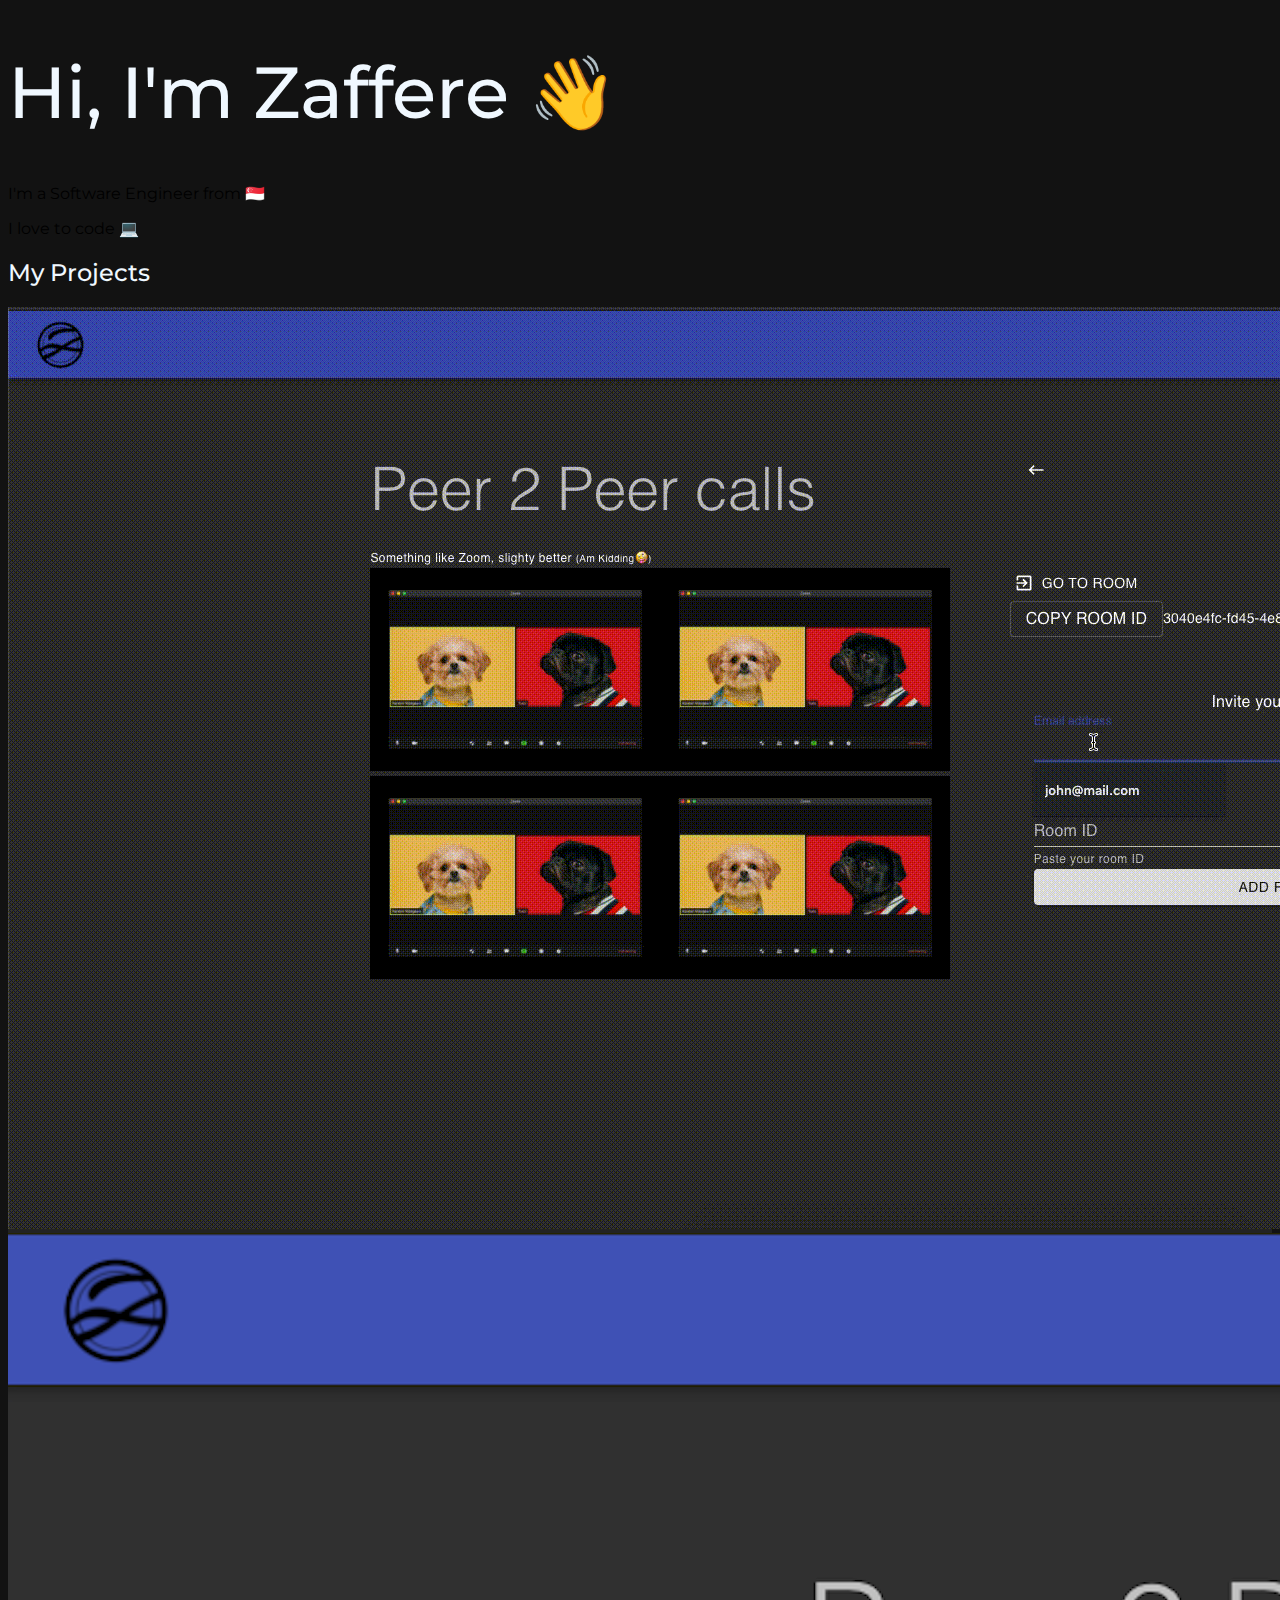
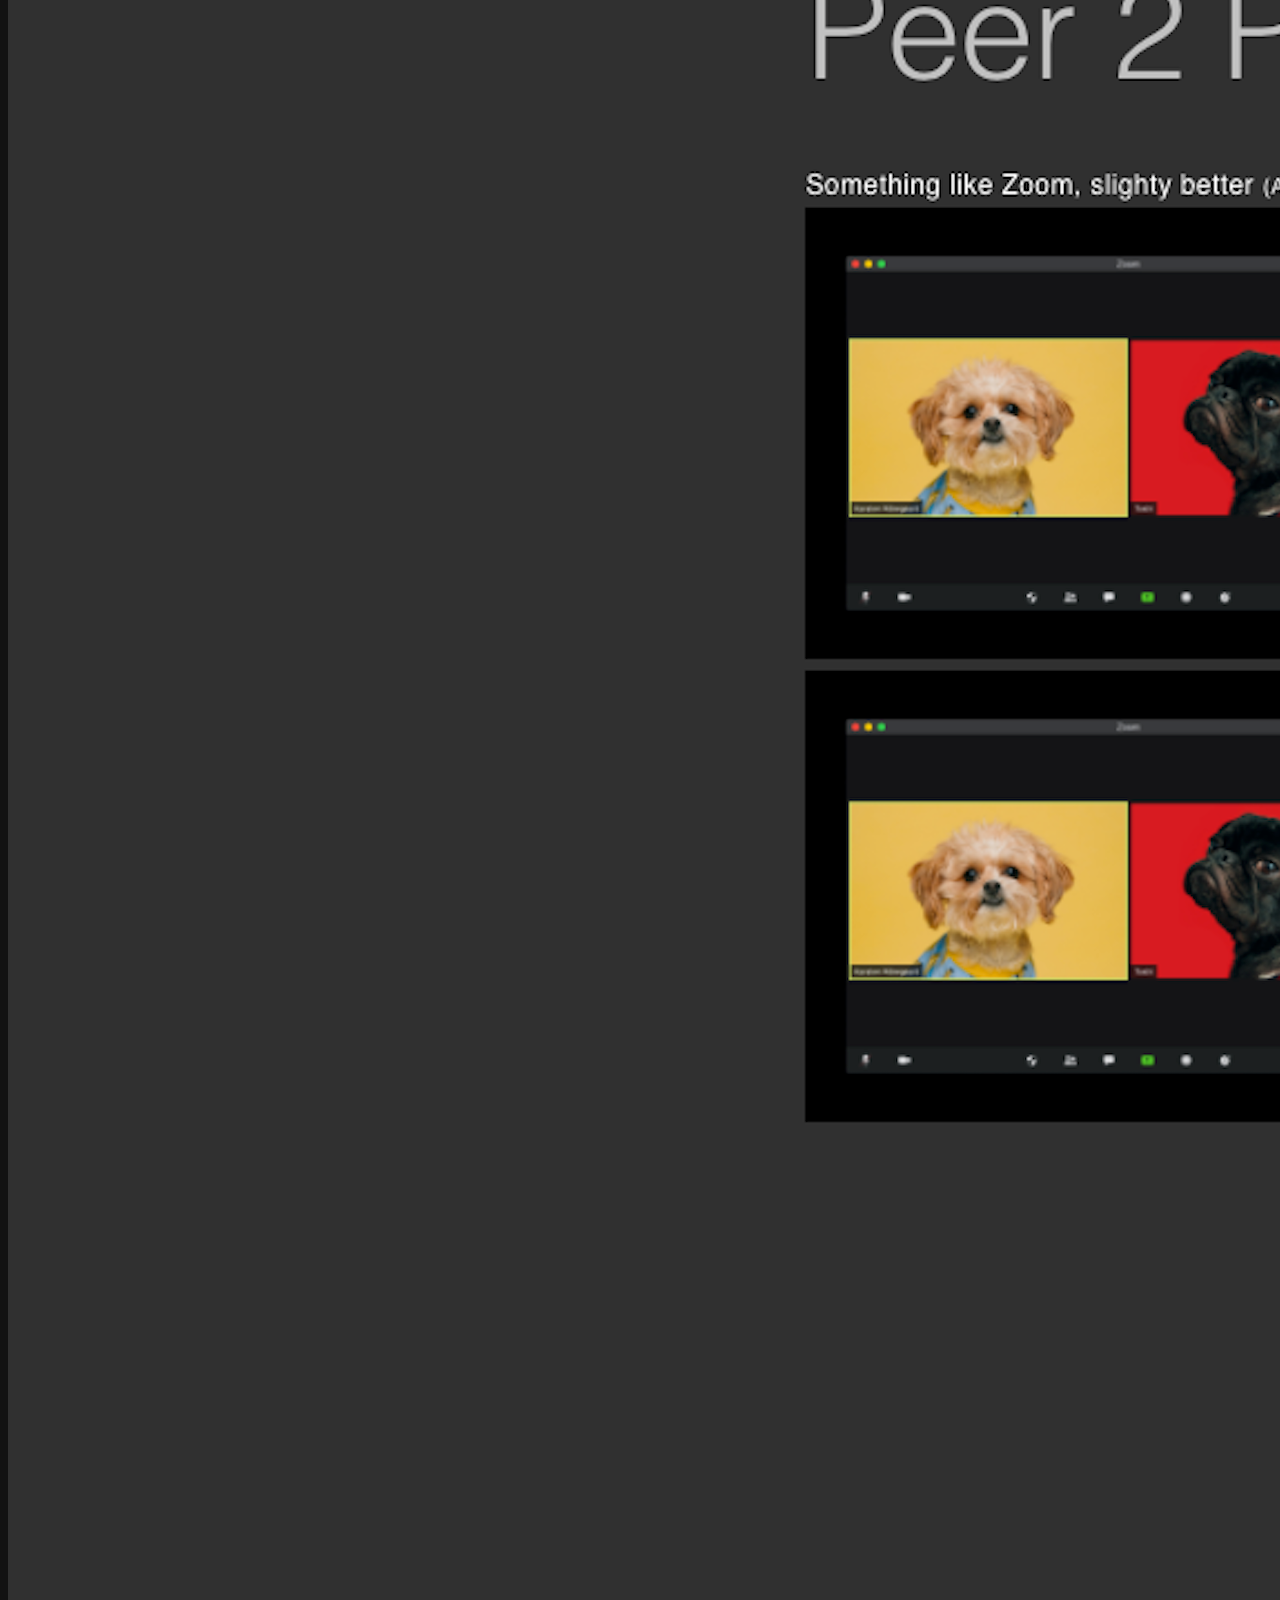
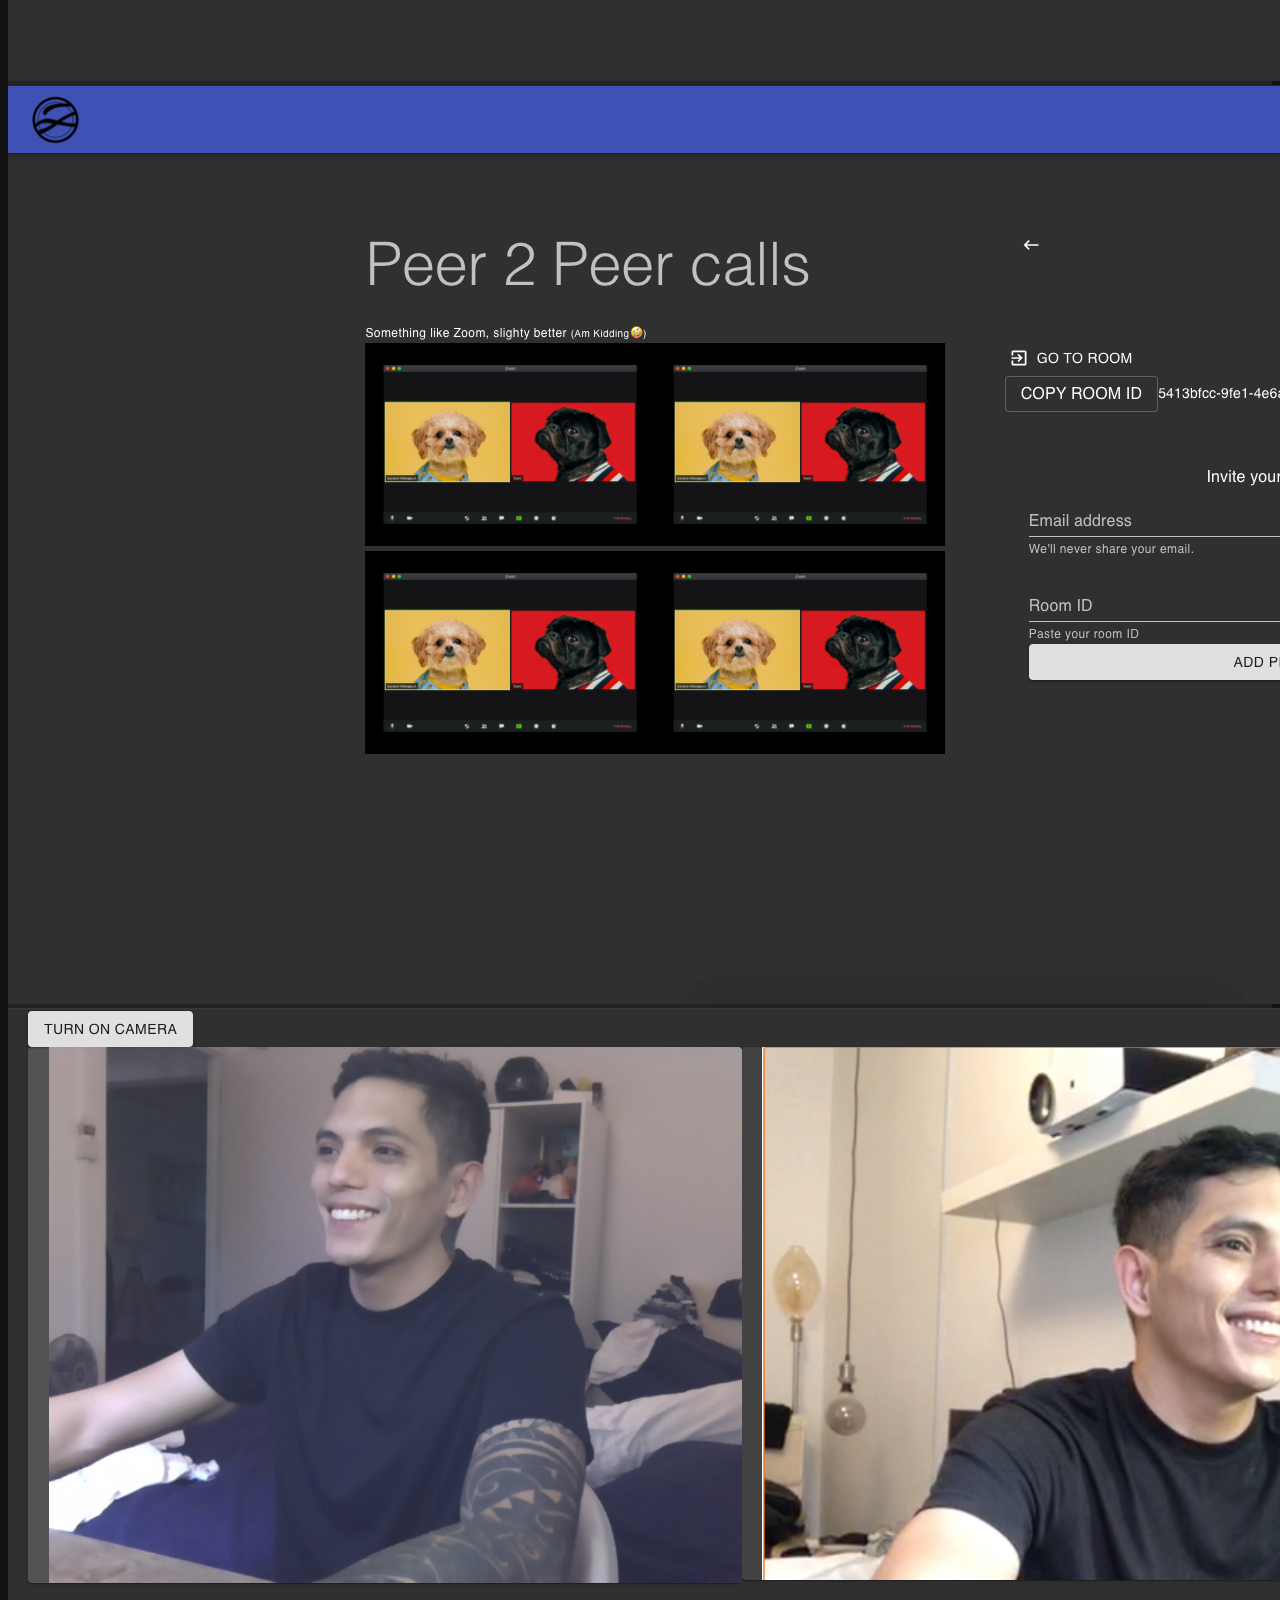
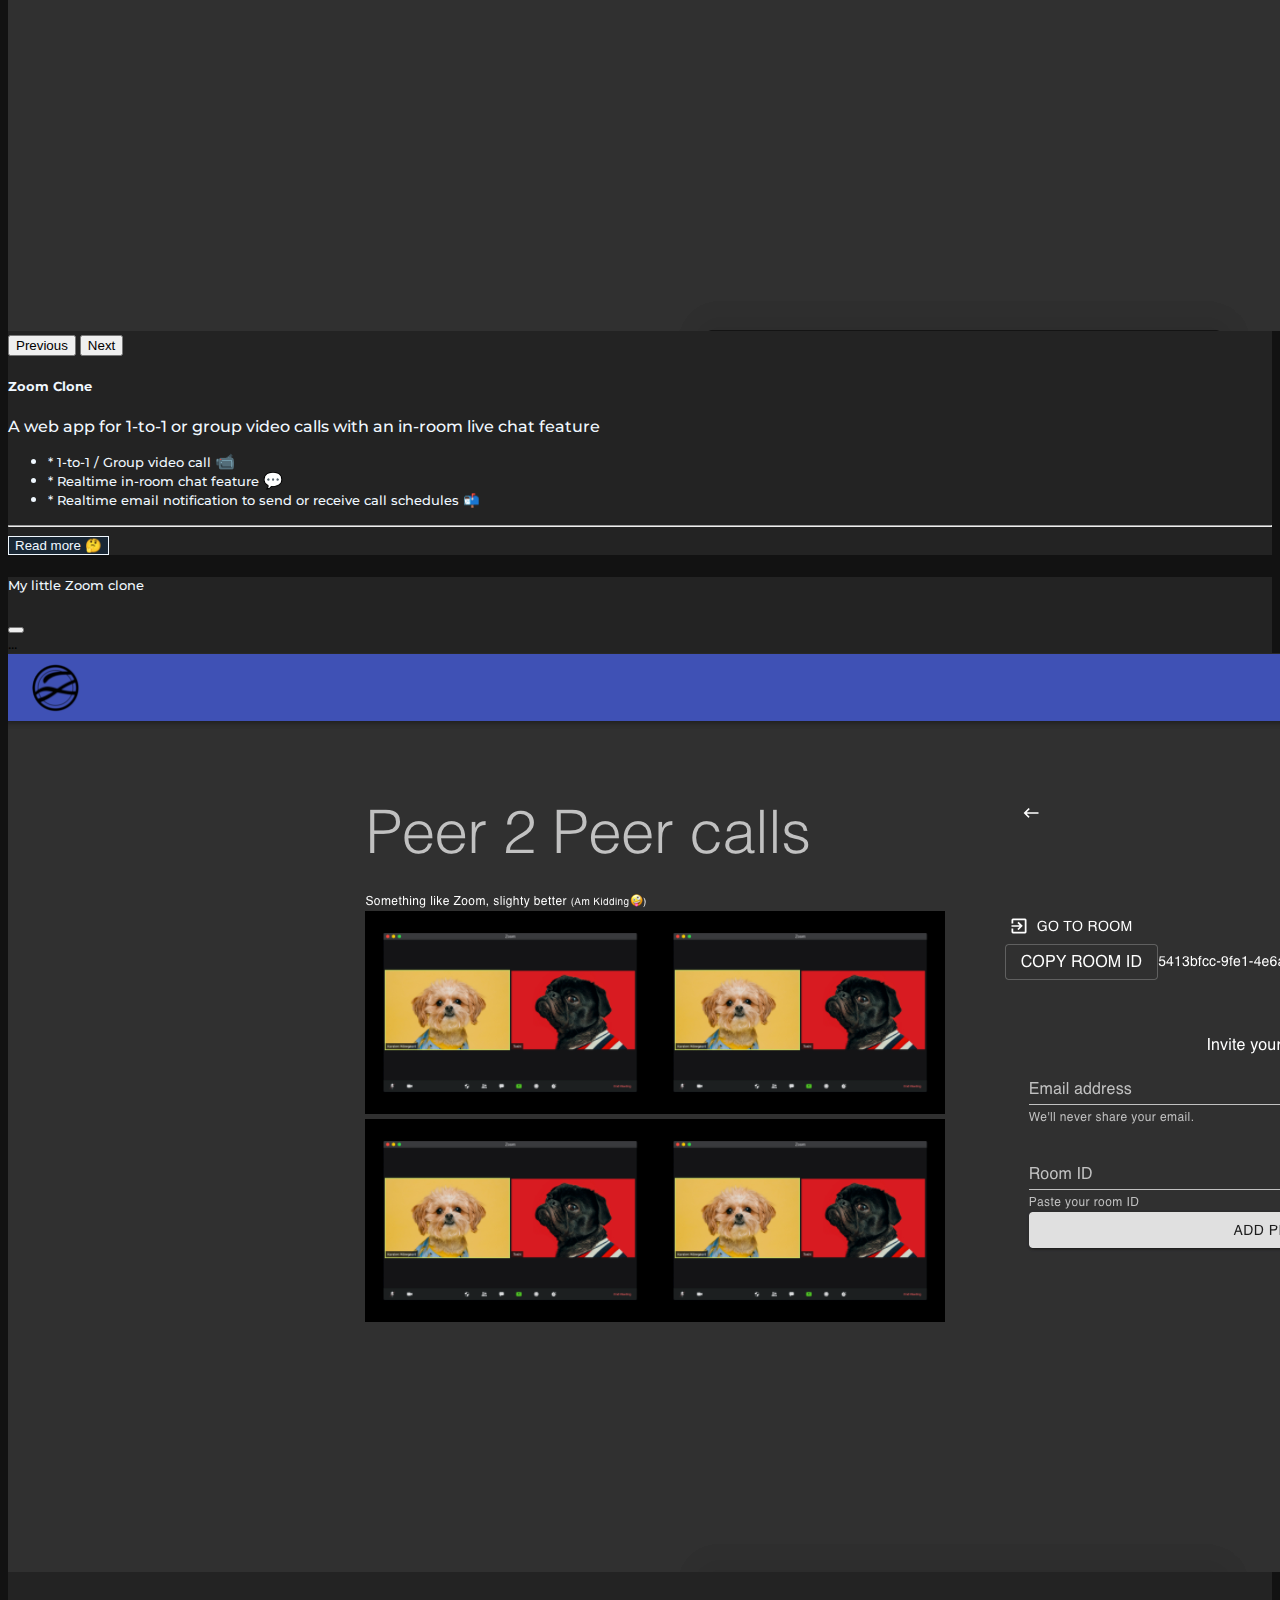
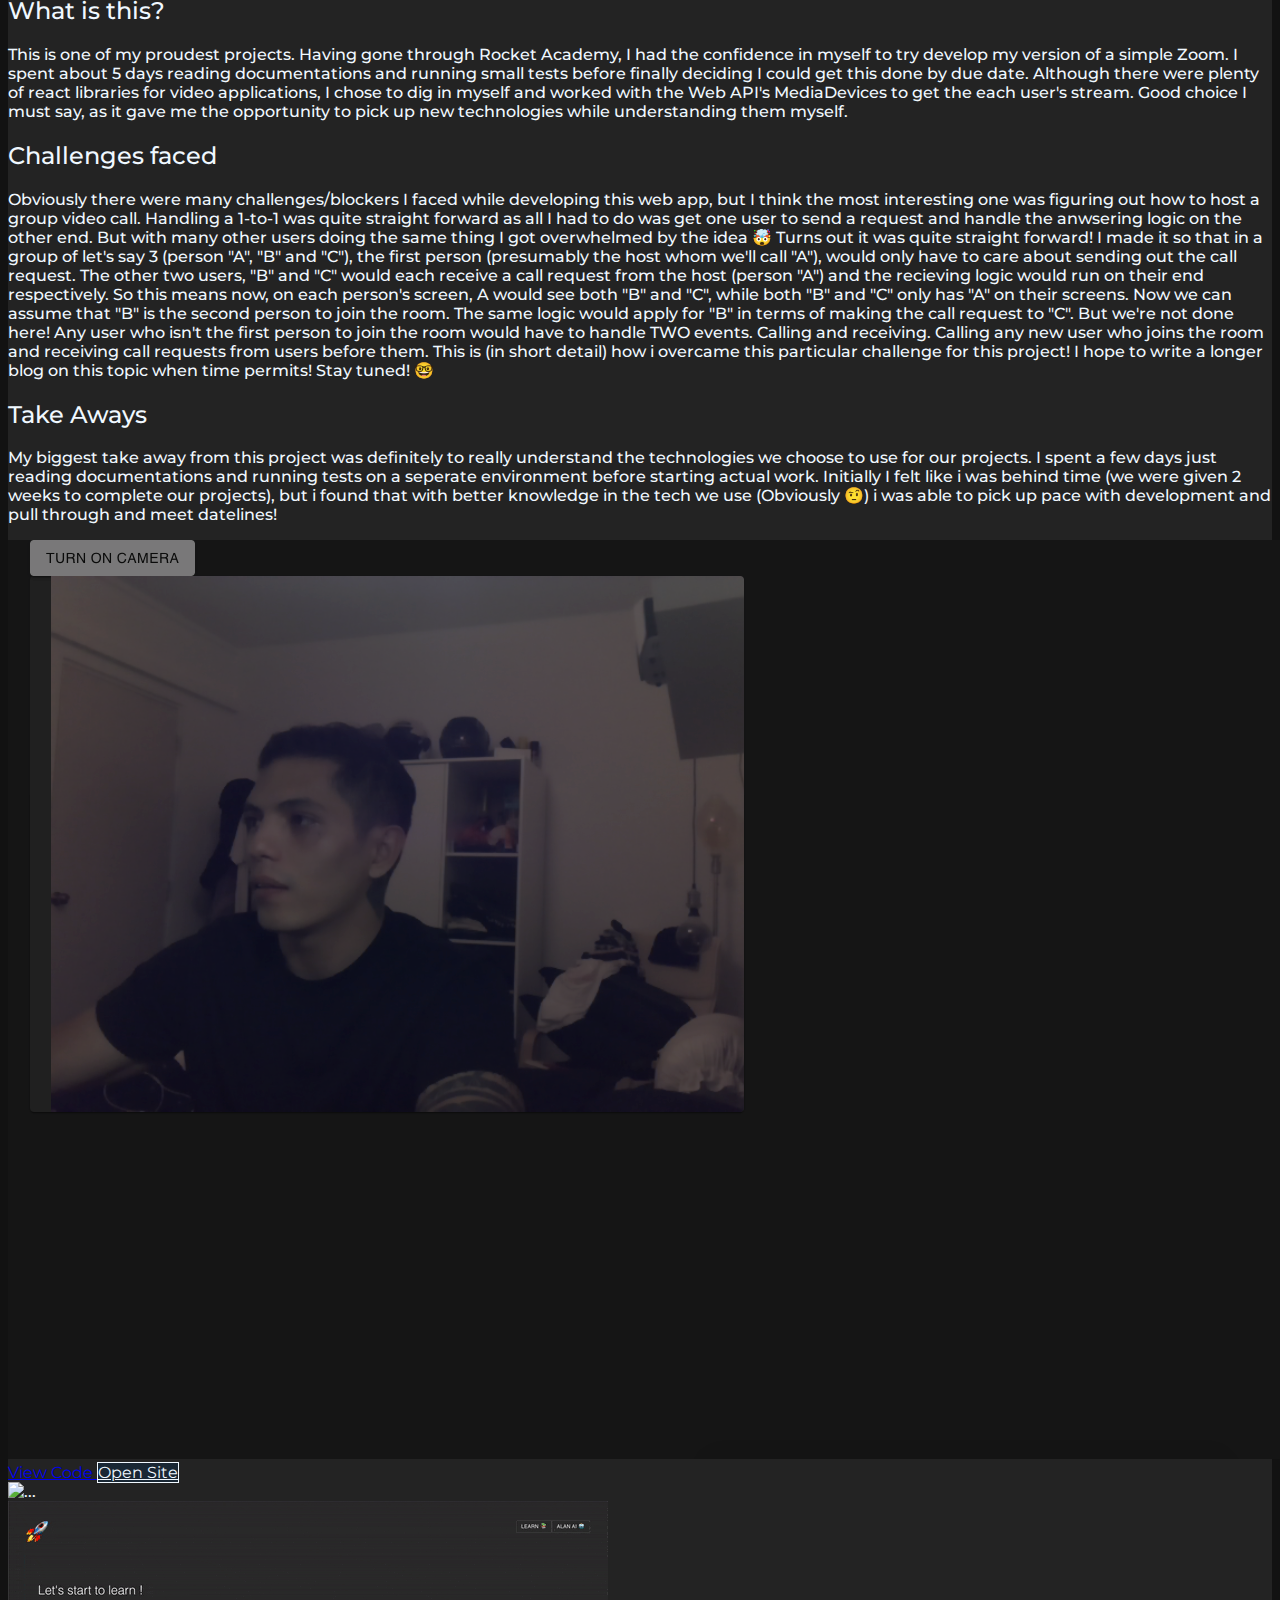
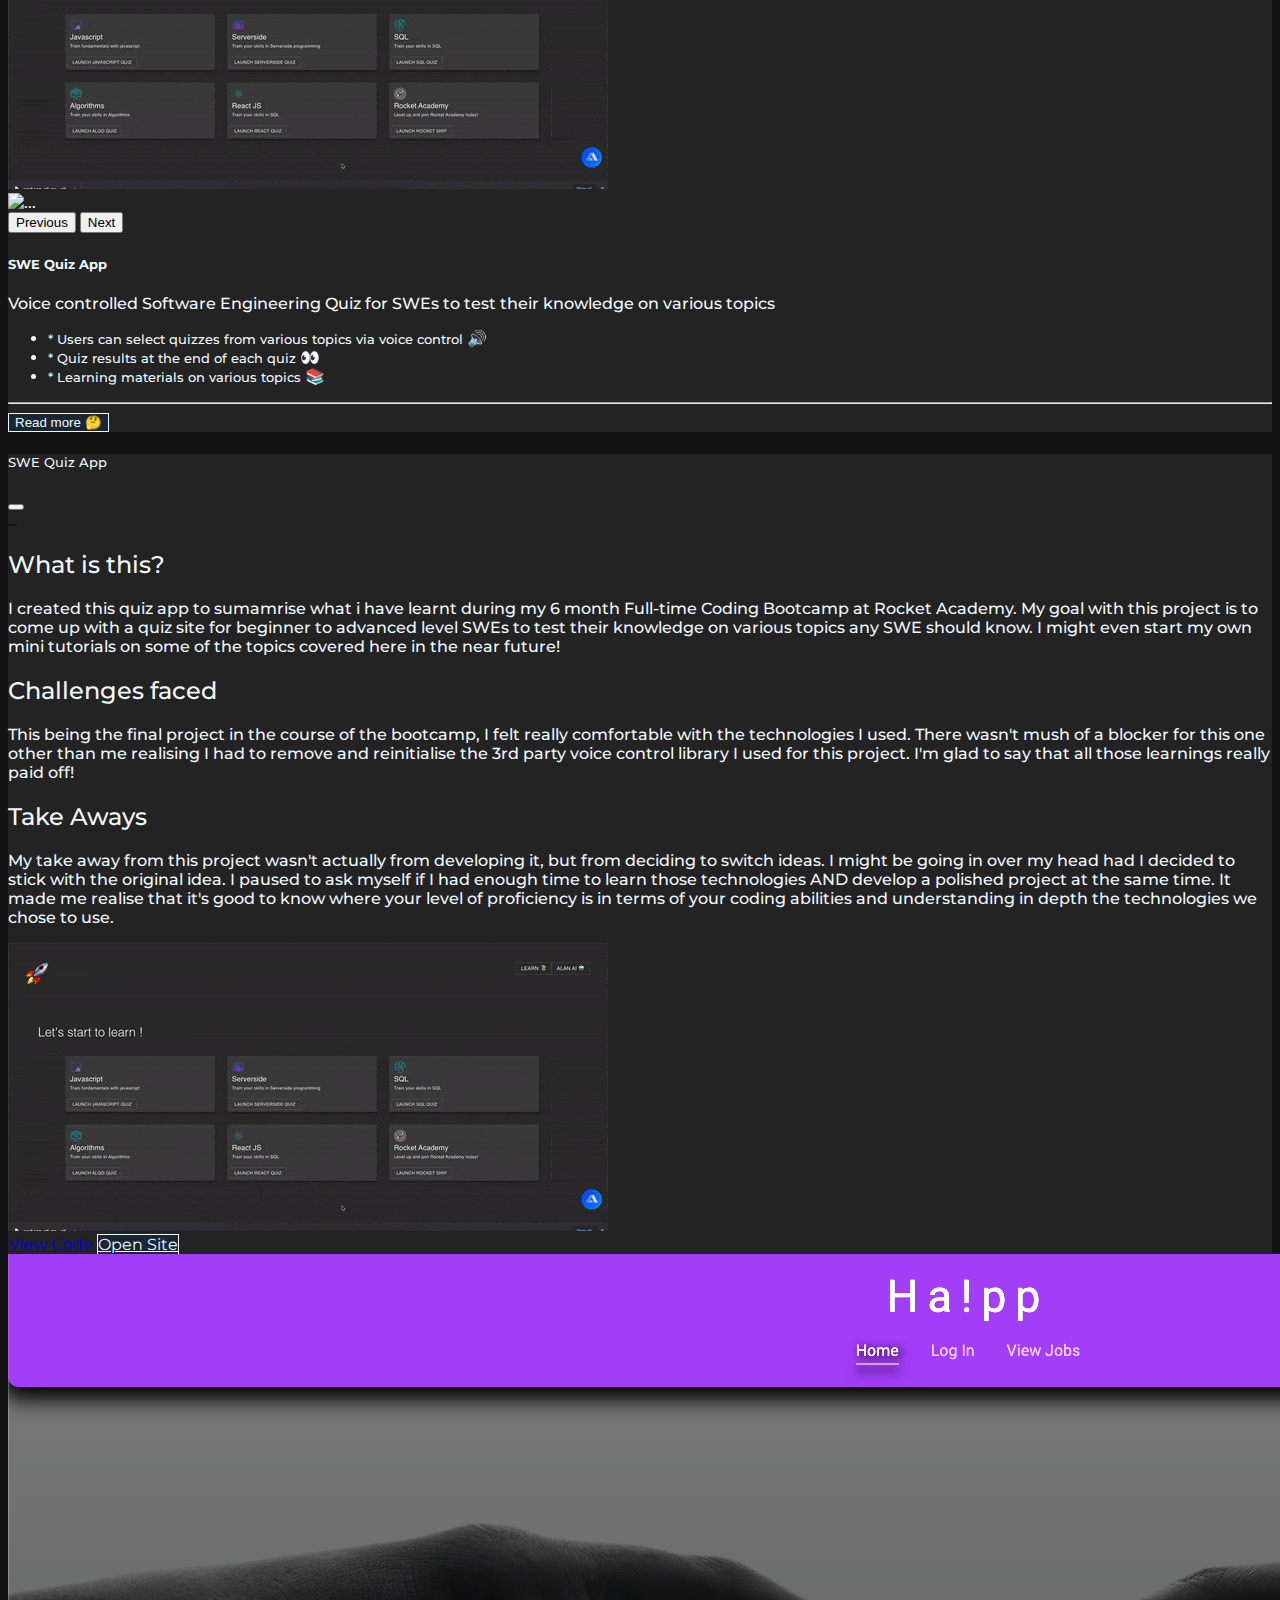
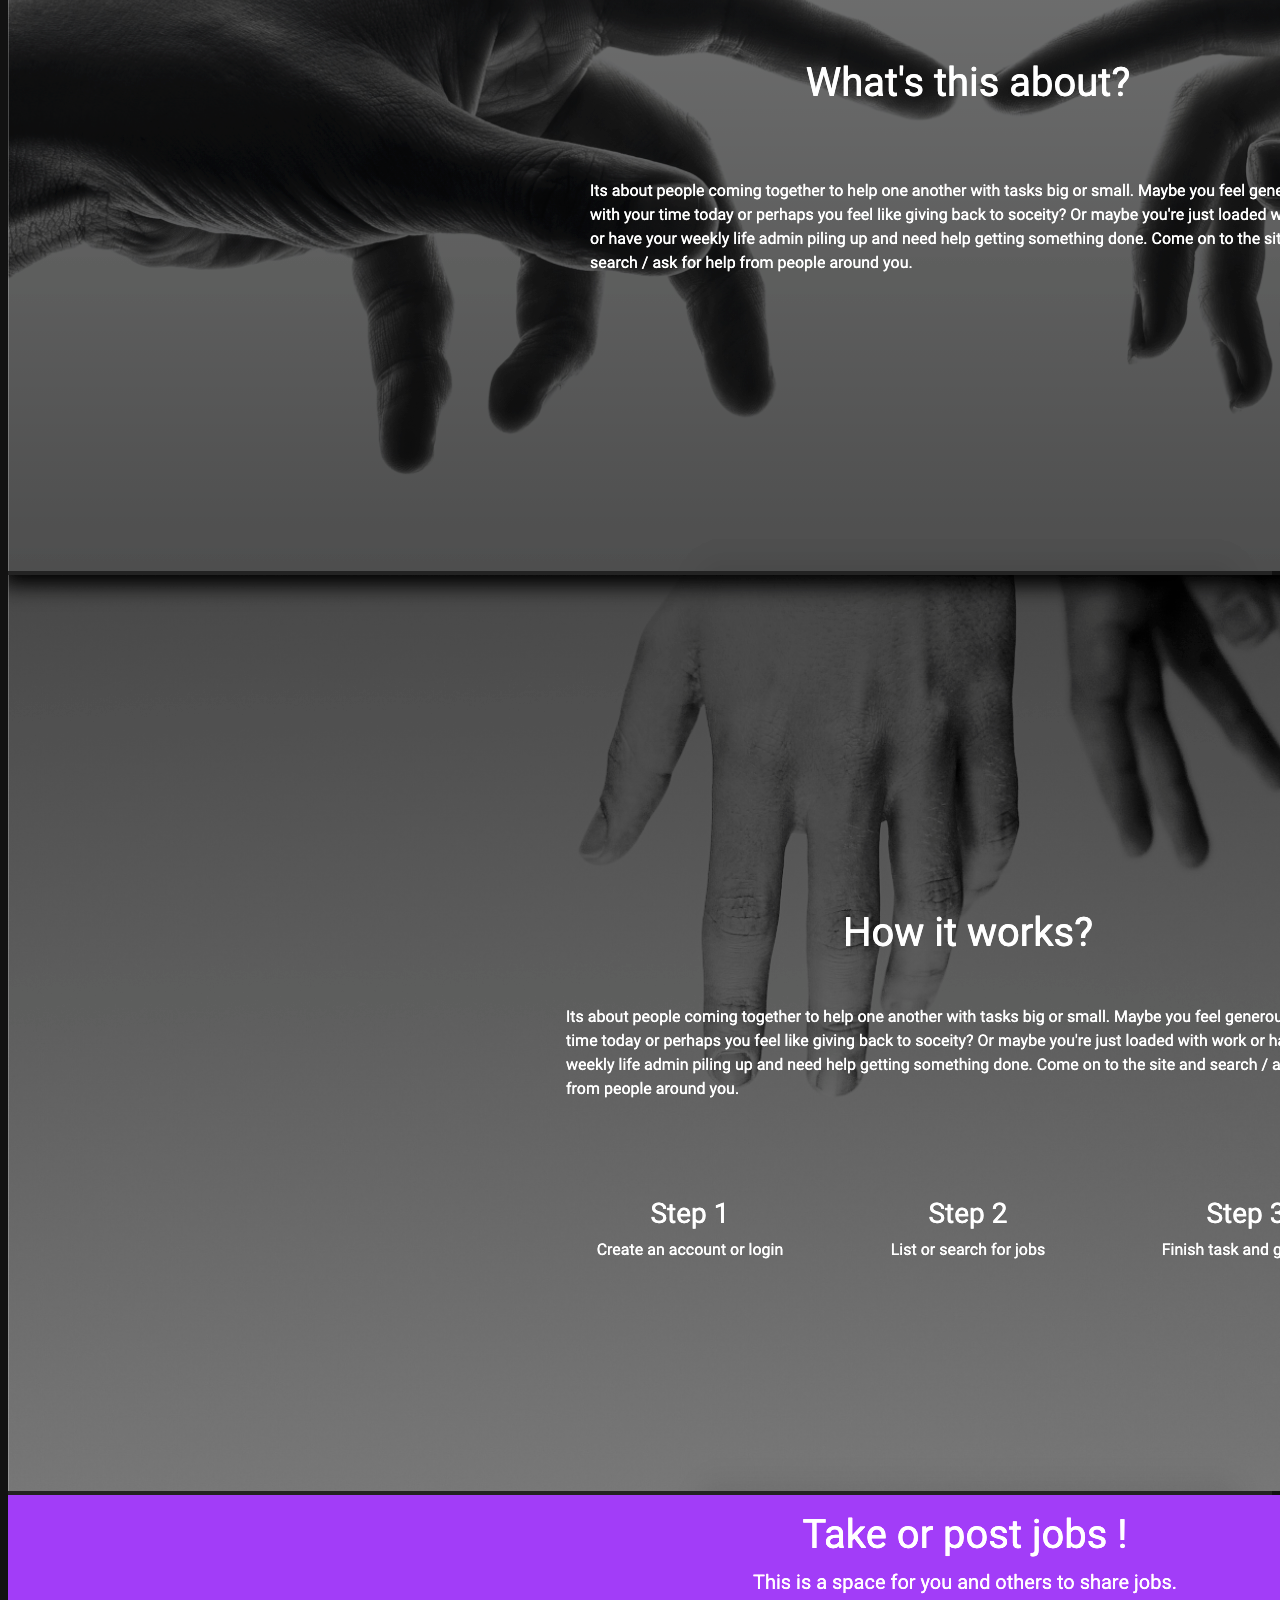
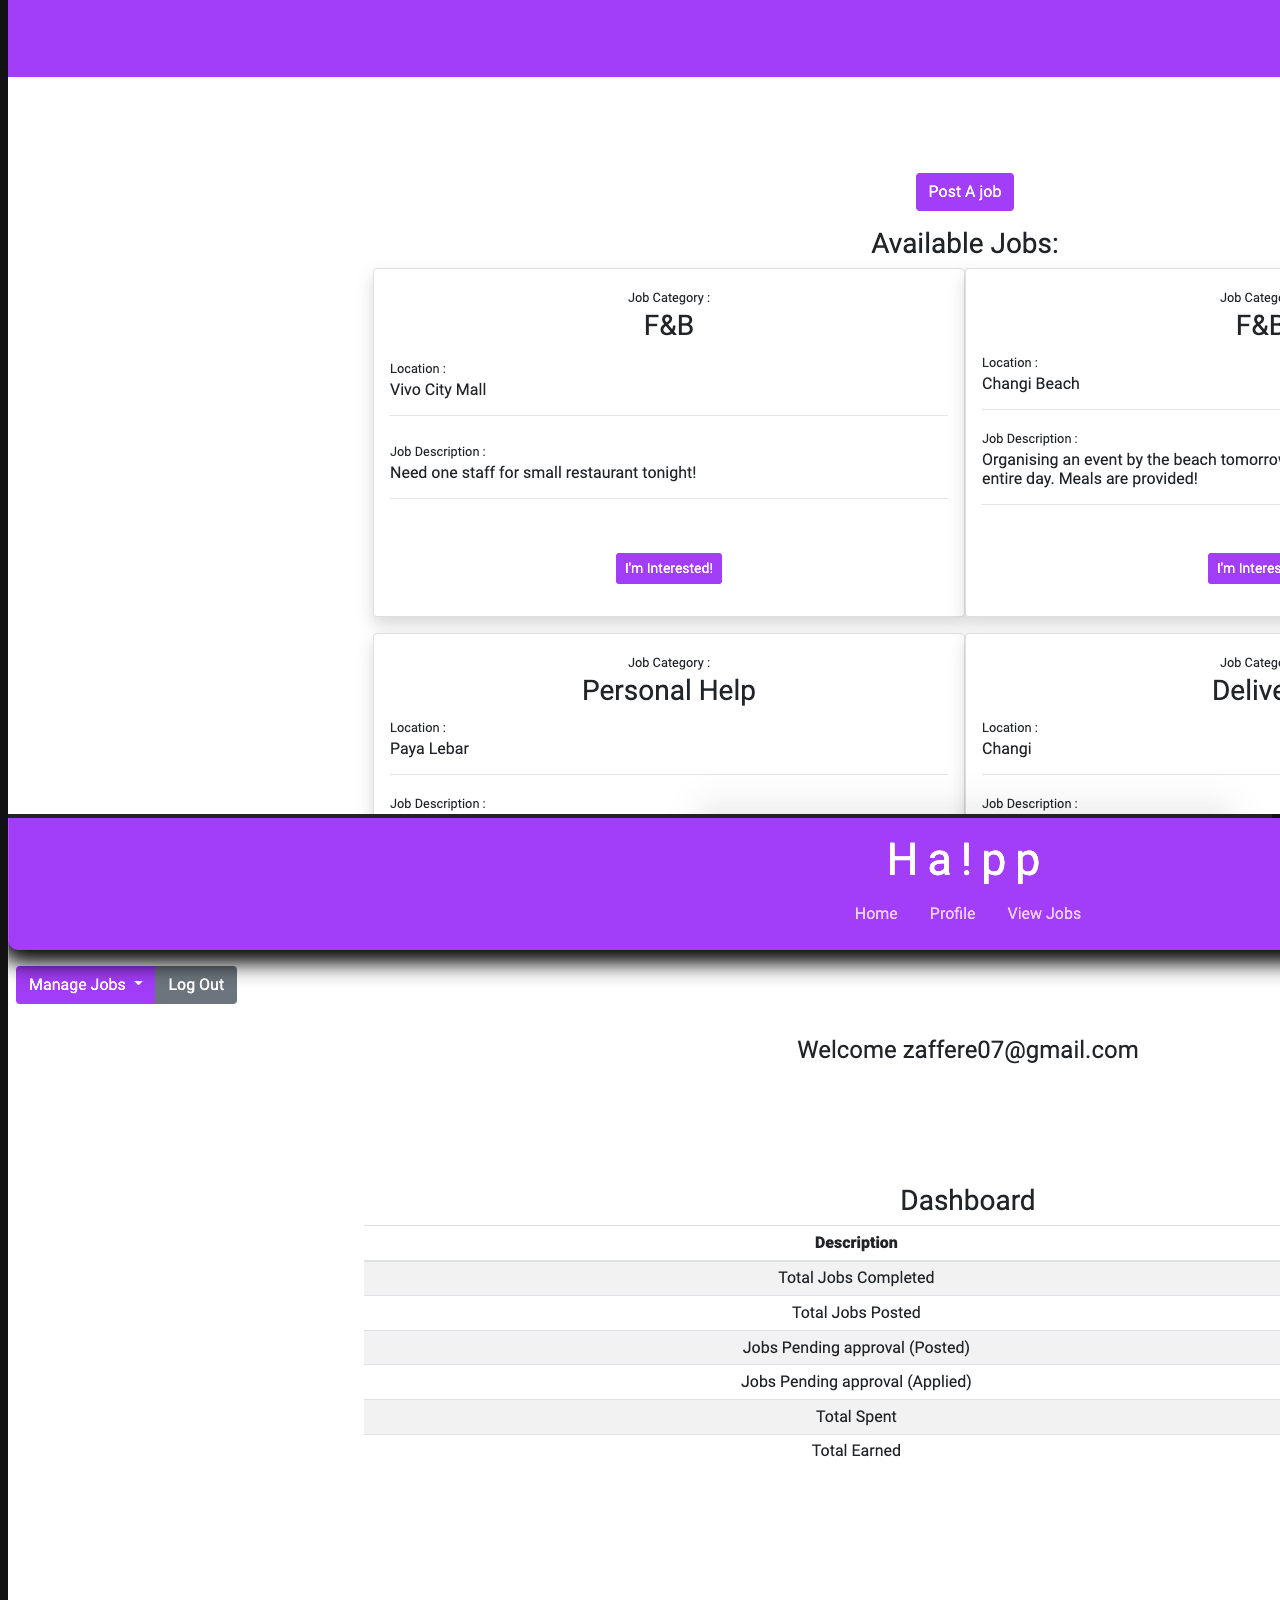
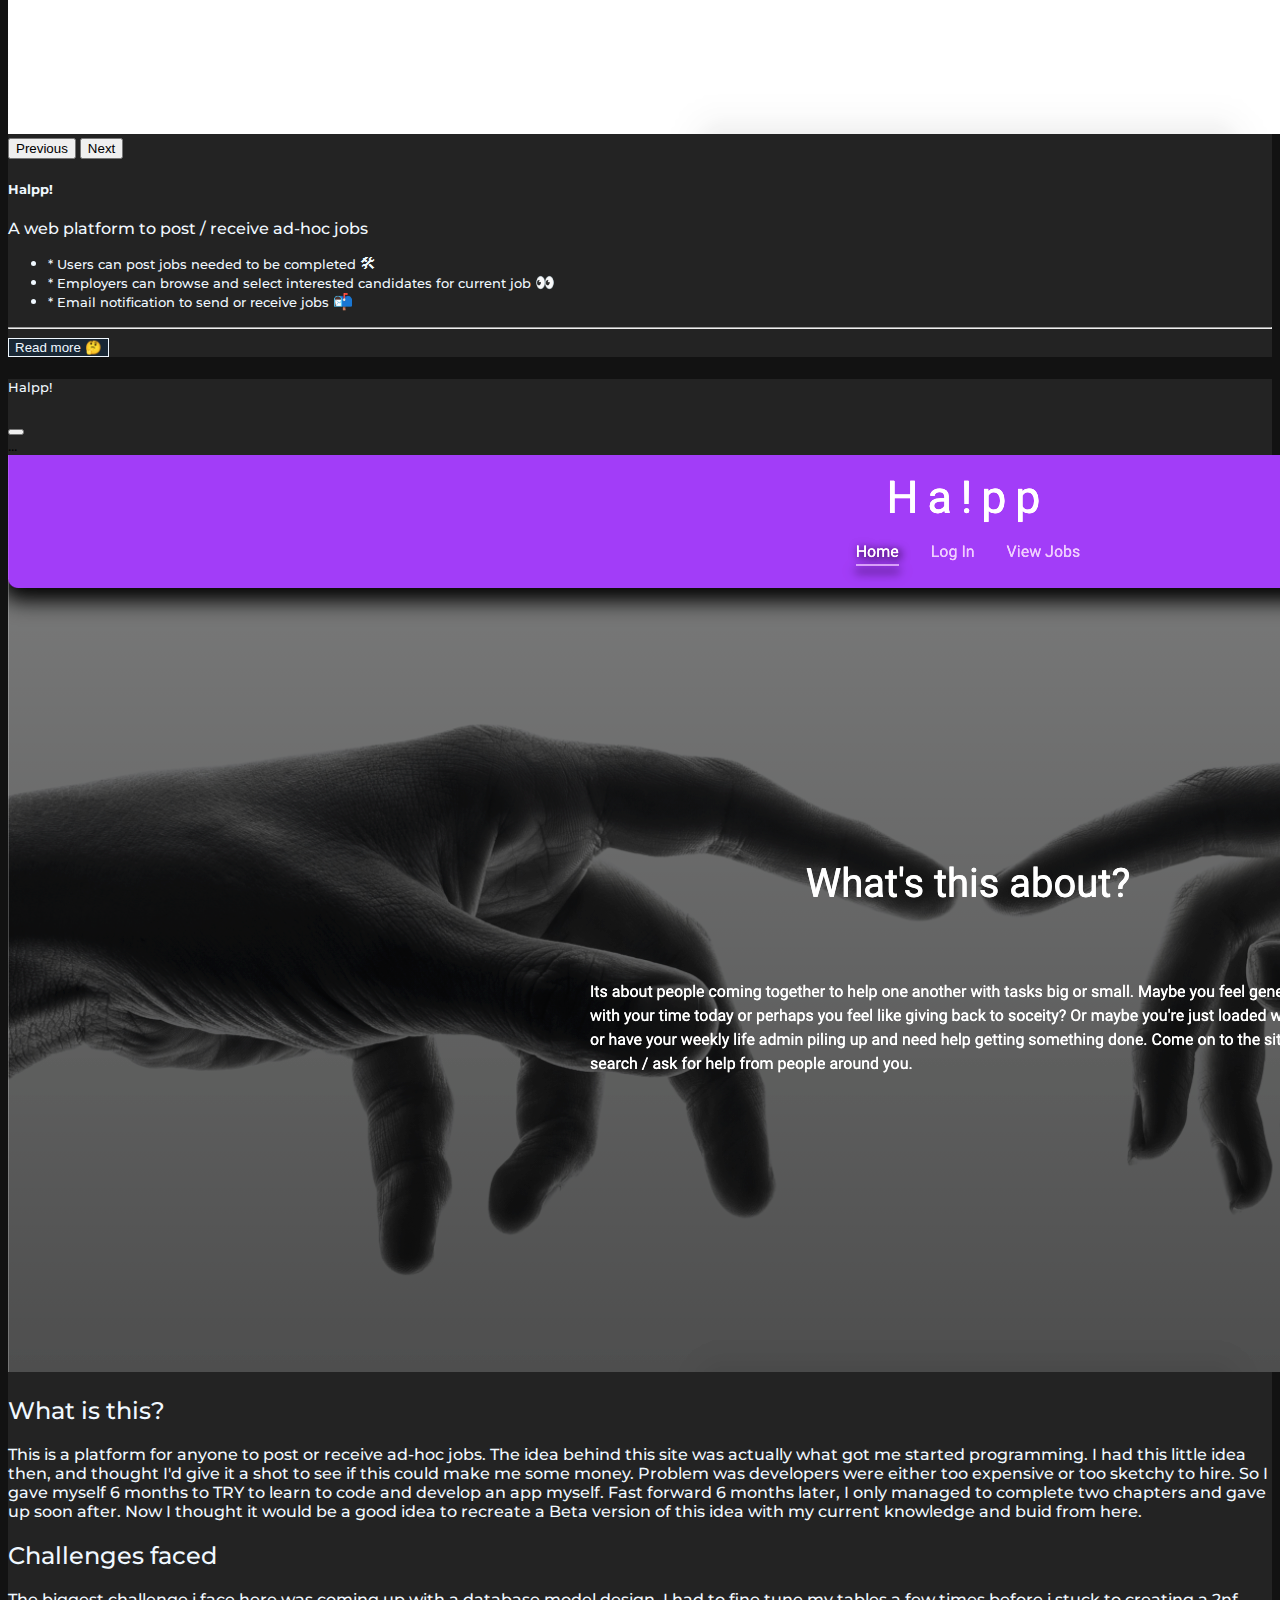
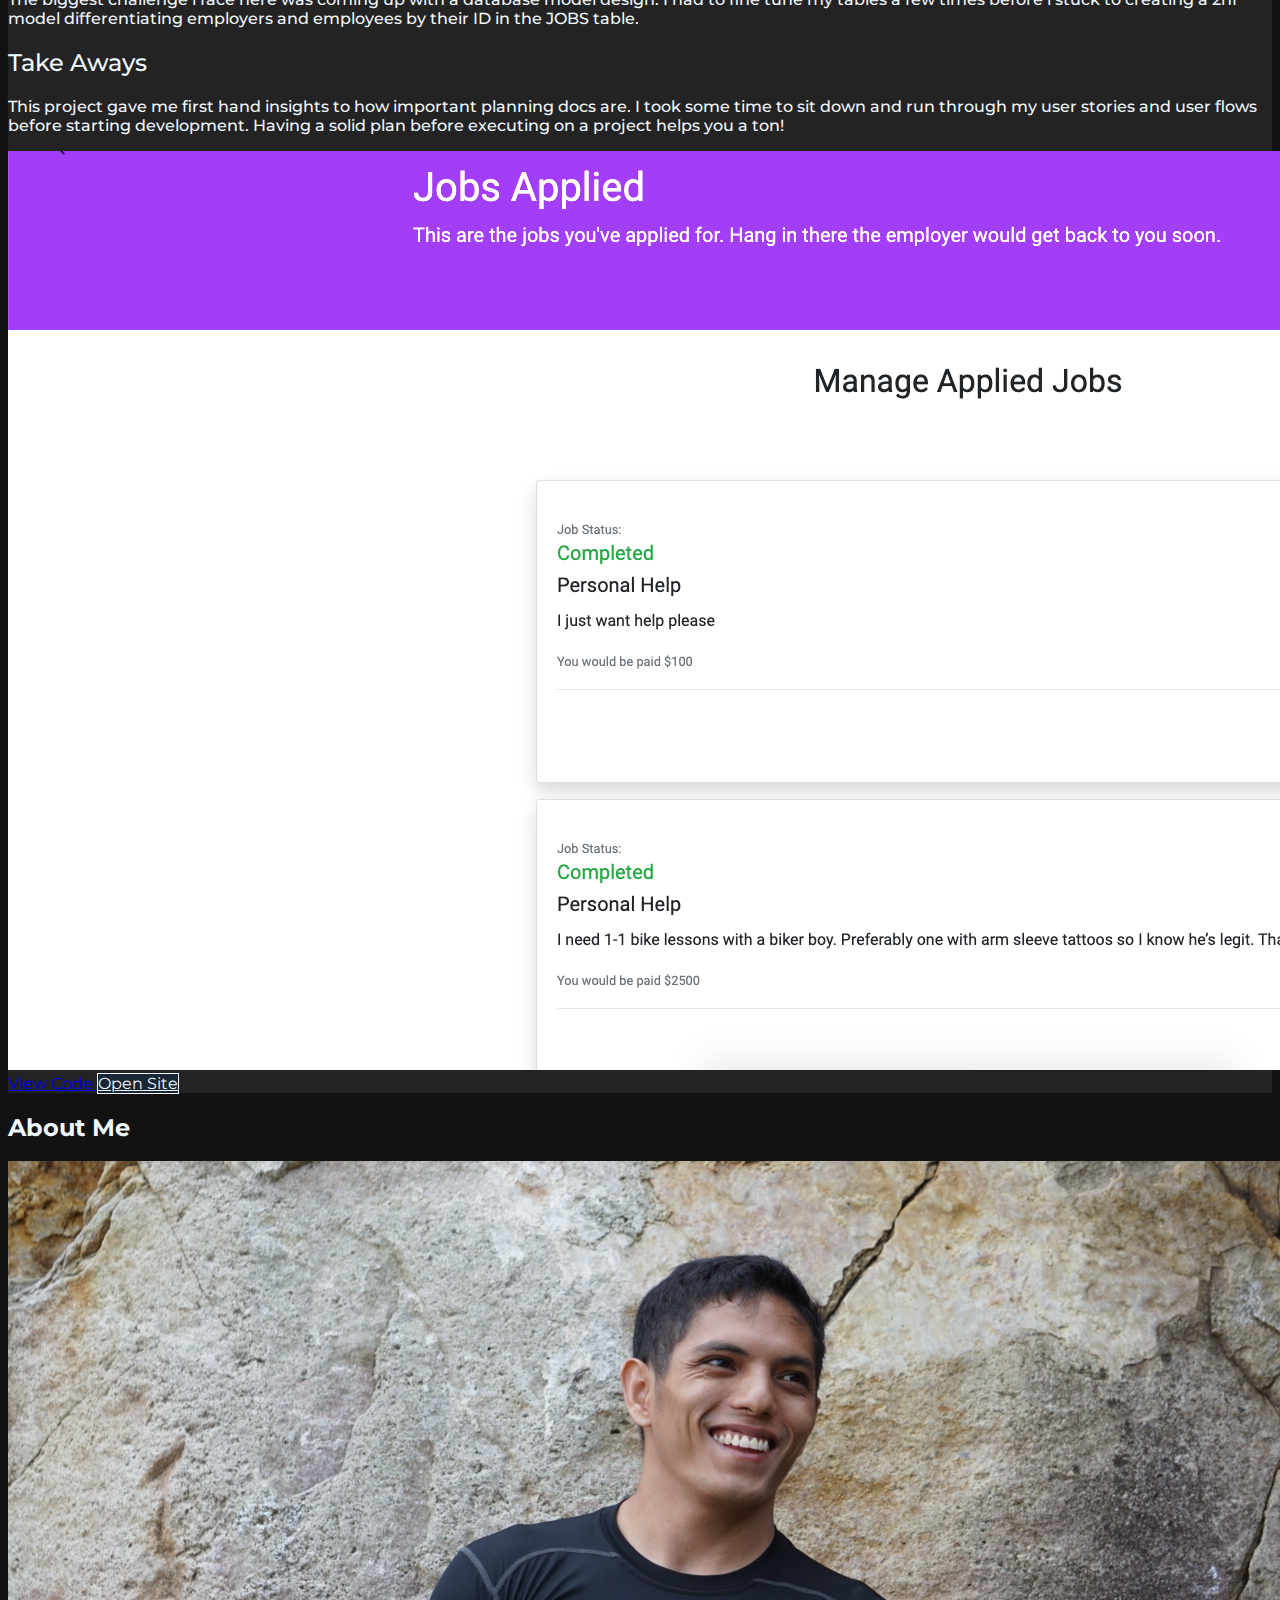
==== index.html @ 3faa1d72 "fixed stretched out image" ====
<!DOCTYPE html>
<html lang="en">
  <head>
    <!-- Required meta tags -->
    <meta charset="utf-8" />
    <meta name="viewport" content="width=device-width, initial-scale=1" />

    <!-- Bootstrap CSS -->
    <link
      href="https://cdn.jsdelivr.net/npm/bootstrap@5.1.1/dist/css/bootstrap.min.css"
      rel="stylesheet"
      integrity="sha384-F3w7mX95PdgyTmZZMECAngseQB83DfGTowi0iMjiWaeVhAn4FJkqJByhZMI3AhiU"
      crossorigin="anonymous"
    />

    <link rel="stylesheet" href="./css/styles.css" />

    <title>Zaffere's Portfolio</title>
  </head>
  <body>
    <!-- NAVIGATION -->
    <!-- <nav id="nav" class="navbar navbar-expand-lg navbar-dark"> -->
      <!-- <div class="container-fluid"> -->
        <!-- <div class="d-flex"> -->
        <!-- <div class="d-flex justify-content-around"> -->
          <!-- <a class="navbar-brand" href="https://localhost:3000"
              ><img class="logo" src="./assets/zlogo.png"
            /></a> -->
          <!-- <a class="navbar-brand" href="./index.html"
            ><h2>Welcome!</h2></a
          >
        </div> -->
        <!-- <div class="d-flex justify-content-end">
            <button
              class="navbar-toggler"
              type="button"
              data-bs-toggle="collapse"
              data-bs-target="#navbarTogglerDemo02"
              aria-controls="navbarTogglerDemo02"
              aria-expanded="false"
              aria-label="Toggle navigation"
            >
              <span class="navbar-toggler-icon"></span>
            </button>
          </div> -->
        <!-- </div> -->
        <!-- <div class="d-flex justify-content-end">
          <button
            class="navbar-toggler"
            type="button"
            data-bs-toggle="collapse"
            data-bs-target="#navbarTogglerDemo02"
            aria-controls="navbarTogglerDemo02"
            aria-expanded="false"
            aria-label="Toggle navigation"
          >
            <span class="navbar-toggler-icon"></span>
          </button>
        </div> -->

        <!-- <div class="collapse navbar-collapse" id="navbarTogglerDemo02">
          <ul class="navbar-nav me-auto mb-2 mb-lg-0">
            <li class="nav-item">
              <a class="nav-link nav-tab active" aria-current="page" href="./index.html">Home</a>
            </li>
            <li class="nav-item">
              <a class="nav-link nav-tab" href="./about.html">About</a>
            </li>
            <li class="nav-item">
              <a class="nav-link nav-tab" href="./contact.html">Contact</a>
            </li>
          </ul>
        </div> -->
      <!-- </div>
    </nav> -->

      <!-- HEADER -->
      <header class="container-fluid mt-2 mb-5 p-3">
        <div class="row">
          <div class="col-sm-2"></div>
          <div class="col-sm-8 text-center">
            <h1 id="hi_zaffere">Hi, I'm Zaffere 👋</h1>
          </div>
          <div class="col-sm-2"></div>
        </div>
        <div class="row">
          <div class="col-sm-3 col-md-4"></div>
          <div class="col-sm-6 col-md-4 text-center text-white">
            <p class="text-center">I'm a Software Engineer from 🇸🇬</p>
            <p class="text-center">I love to code 💻</p>

            <!-- <a class="btn dark-card-btn" type="button" href="./assets/zaffere-cv.pdf" download="./assets/zaffere-cv.pdf">Here's My Resume 📜</a> -->
          </div>
          <div class="col-sm-3 col-md-4"></div>
        </div>
      </header>

          <!-- MAIN -->
    <main class="mb-4 pb-4">
      <!-- PROJECTS -->

      <div class="container-fluid mb-5 p-3">
        <div class="row">
          <div class="col-sm-2"></div>
          <div class="col-sm-8">
            <div class="row">
              <div class="col-sm-12 d-flex flex-row justify-content-around flex-wrap">
                <div>
                  <h2 class="light-text">My Projects</h2>
                </div>
                <!--  FIRST PROJECT CARD -->
                <div class="card mb-3 dark-card light-text">
                  <!--  CAROUSELL START -->
                  <div
                    id="firstProjectCarouselControl"
                    class="carousel slide"
                    data-bs-ride="firstPorjectCarousel">
                    
                    <div class="carousel-inner">

                      <div class="carousel-item active">
                        <img
                          src="./assets/zoom-clone/zoom-add-peer.gif"
                          class="d-block w-100"
                          alt="..."
                        />
                      </div>


                      <div class="carousel-item">
                        <img
                          src="./assets/zoom-clone/zoom.png"
                          class="d-block w-100"
                          alt="..."
                        />
                      </div>
                      
                      <div class="carousel-item">
                        <img
                          src="./assets/zoom-clone/z-add-peer.png"
                            class="d-block w-100"
                            alt="..."
                          />
                      </div> 
                      
                      <div class="carousel-item">
                        <img
                          src="./assets/zoom-clone/z-in-room.png"
                          class="d-block w-100"
                          alt="..."
                        />
                      
                      </div>
                    </div>
                    <button
                      class="carousel-control-prev"
                      type="button"
                      data-bs-target="#firstProjectCarouselControl"
                      data-bs-slide="prev"
                    >
                      <span
                        class="carousel-control-prev-icon"
                        aria-hidden="true">
                      </span>
                      <span class="visually-hidden">Previous</span>
                    </button>
                    <button
                      class="carousel-control-next"
                      type="button"
                      data-bs-target="#firstProjectCarouselControl"
                      data-bs-slide="next"
                    >
                      <span
                        class="carousel-control-next-icon"
                        aria-hidden="true">
                      </span>
                      <span class="visually-hidden">Next</span>
                    </button>
                  </div>
                  <!--  CAROUSEL END -->
                  <div class="card-body">
                    <h5 class="card-title">Zoom Clone</h5>

                    <p class="card-text">A web app for 1-to-1 or group video calls with an in-room live chat feature</p>
                    <ul class="list-group list-group-flush">
                    <li class="list-group-item light-text dark-card"><small>* 1-to-1 / Group video call</small> 📹</li>
                    <li class="list-group-item light-text dark-card"><small>* Realtime in-room chat feature</small> 💬</li>
                    <li class="list-group-item light-text dark-card"><small>* Realtime email notification to send or receive call schedules 📬</small></li>
                    </ul>
                    <hr>
                    <button
                      type="button"
                      class="btn light-text dark-card-btn"
                      data-bs-toggle="modal"
                      data-bs-target="#firstProject"
                    >
                      Read more 🤔
                    </button>
                  </div>
                </div>
                <!--  END FIRST PROJECT CARD -->

                </div>
                <!-- FIRST PROJECT MODAL -->
                <div
                  class="modal fade"
                  id="firstProject"
                  data-bs-keyboard="false"
                  tabindex="-1"
                  aria-labelledby="firstProjectLabel"
                  aria-hidden="true"
                >
                  <div class="modal-dialog modal-dialog-scrollable">
                    <div class="modal-content dark-card">
                      <div class="modal-header">
                        <h5 class="modal-title light-text" id="firstProjectLabel">
                          My little Zoom clone
                        </h5>
                        <button
                          type="button"
                          class="btn-close"
                          data-bs-dismiss="modal"
                          aria-label="Close"
                        ></button>
                      </div>
                      <div class="modal-body">
                        ...
                        <img class='w-100' src="./assets/zoom-clone/z-add-peer.png" alt="">
                        <h2 class="light-text mt-2">What is this?</h2>
                        <p class="light-text">
                          This is one of my proudest projects. Having gone through Rocket Academy, I had the confidence in myself to try develop my version of a simple Zoom. I spent about 5 days reading documentations and running small tests before finally deciding I could get this done by due date. Although there were plenty of react libraries for video applications, I chose to dig in myself and worked with the Web API's MediaDevices to get the each user's stream. Good choice I must say, as it gave me the opportunity to pick up new technologies while understanding them myself. 
                        </p>
                        <h2 class="light-text">Challenges faced</h2>
                        <p class="light-text">Obviously there were many challenges/blockers I faced while developing this web app, but I think the most interesting one was figuring out how to host a group video call. Handling a 1-to-1 was quite straight forward as all I had to do was get one user to send a request and handle the anwsering logic on the other end. But with many other users doing the same thing I got overwhelmed by the idea 🤯 Turns out it was quite straight forward! I made it so that in a group of let's say 3 (person "A", "B" and "C"), the first person (presumably the host whom we'll call "A"), would only have to care about sending out the call request. The other two users, "B" and "C" would each receive a call request from the host (person "A") and the recieving logic would run on their end respectively. So this means now, on each person's screen, A would see both "B" and "C", while both "B" and "C" only has "A" on their screens. Now we can assume that "B" is the second person to join the room. The same logic would apply for "B" in terms of making the call request to "C". But we're not done here! Any user who isn't the first person to join the room would have to handle TWO events. Calling and receiving. Calling any new user who joins the room and receiving call requests from users before them. This is (in short detail) how i overcame this particular challenge for this project! I hope to write a longer blog on this topic when time permits! Stay tuned! 🤓</p>
                        <h2 class="light-text">Take Aways</h2>
                        <p class="light-text">My biggest take away from this project was definitely to really understand the technologies we choose to use for our projects. I spent a few days just reading documentations and running tests on a seperate environment before starting actual work. Initially I felt like i was behind time (we were given 2 weeks to complete our projects), but i found that with better knowledge in the tech we use (Obviously  🤨) i was able to pick up pace with development and pull through and meet datelines!</p>
                        <img class='w-100' src="./assets/zoom-clone/z-invite-peer.png" alt="">
                      </div>
                      <div class="modal-footer">
                        <a
                          href="https://github.com/ZAF07/video-chat-app/tree/master"
                          target='blank'
                          type="button"
                          class="btn btn-secondary"
                        >
                          View Code
                      </a>
                        <a 
                        type="button"
                        class="btn btn-secondary dark-card-btn"
                        href='https://secret-oasis-97695.herokuapp.com/'
                        target='blank'
                        >
                          Open Site
                        </a>
                      </div>
                    </div>
                  </div>
                </div>


                 <!--  THIRD PROJECT  -->

                <!-- START THIRD PROJECT -->
                  <!--  THIRD PROJECT CARD -->
                <div class="card mb-3 dark-card light-text">
                  <!--  CAROUSELL START -->
                  <div
                    id="thirdProjectCarouselControl"
                    class="carousel slide"
                    data-bs-ride="thirdCarousel">
                    
                    <div class="carousel-inner">
                      <div class="carousel-item active">
                        <img
                          src="./assets/swe/swe-quiz-video.gif"
                          class="d-block w-100"
                          alt="..."
                        />
                      </div>
                      
                      <div class="carousel-item">
                        <img
                          src="./assets/swe/swe-quiz-gif.gif"
                            class="d-block w-100"
                            alt="..."
                          />
                      </div> 
                      
                      <div class="carousel-item">
                        <img
                          src="./assets/swe/swe-end-quiz.gif"
                          class="d-block w-100"
                          alt="..."
                        />
                      </div>

                    </div>
                    <button
                      class="carousel-control-prev"
                      type="button"
                      data-bs-target="#thirdProjectCarouselControl"
                      data-bs-slide="prev"
                    >
                      <span
                        class="carousel-control-prev-icon"
                        aria-hidden="true">
                      </span>
                      <span class="visually-hidden">Previous</span>
                    </button>
                    <button
                      class="carousel-control-next"
                      type="button"
                      data-bs-target="#thirdProjectCarouselControl"
                      data-bs-slide="next"
                    >
                      <span
                        class="carousel-control-next-icon"
                        aria-hidden="true">
                      </span>
                      <span class="visually-hidden">Next</span>
                    </button>
                  </div>
                  <!--  CAROUSEL END -->
                  <div class="card-body">
                    <h5 class="card-title">SWE Quiz App</h5>

                    <p class="card-text">Voice controlled Software Engineering Quiz for SWEs to test their knowledge on various topics</p>

                    <ul class="list-group list-group-flush">
                    <li class="list-group-item light-text dark-card"><small>* Users can select quizzes from various topics via voice control</small>  🔊</li>
                    <li class="list-group-item light-text dark-card"><small>* Quiz results at the end of each quiz</small> 👀</li>
                    <li class="list-group-item light-text dark-card"><small>* Learning materials on various topics</small> 📚</li>
                    </ul>

                    <hr>
                    <button
                      type="button"
                      class="btn light-text dark-card-btn"
                      data-bs-toggle="modal"
                      data-bs-target="#thirdProject"
                    >
                      Read more 🤔
                    </button>
                    
                  </div>
                </div>
                <!--  END THIRD PROJECT CARD -->

                </div>
                <!-- THIRD PROJECT MODAL -->
                <div
                  class="modal fade"
                  id="thirdProject"
                  data-bs-keyboard="false"
                  tabindex="-1"
                  aria-labelledby="thirdProjectLabel"
                  aria-hidden="true"
                >
                  <div class="modal-dialog modal-dialog-scrollable">
                    <div class="modal-content dark-card">
                      <div class="modal-header">
                        <h5 class="modal-title light-text" id="thirdProjectLabel">
                          SWE Quiz App
                        </h5>
                        <button
                          type="button"
                          class="btn-close"
                          data-bs-dismiss="modal"
                          aria-label="Close"
                        ></button>
                      </div>
                      <div class="modal-body">
                        ...
                        <img class='w-100' src="./assets/swe/swe-quiz-video.gif" alt="">
                        <h2 class="light-text mt-2">What is this?</h2>
                        <p class="light-text">
                          I created this quiz app to sumamrise what i have learnt during my 6 month Full-time Coding Bootcamp at Rocket Academy. My goal with this project is to come up with a quiz site for beginner to advanced level SWEs to test their knowledge on various topics any SWE should know. I might even start my own mini tutorials on some of the topics covered here in the near future! 
                        </p>
                        <h2 class="light-text">Challenges faced</h2>
                        <p class="light-text">This being the final project in the course of the bootcamp, I felt really comfortable with the technologies I used. There wasn't mush of a blocker for this one other than me realising I had to remove and reinitialise the 3rd party voice control library I used for this project. I'm glad to say that all those learnings really paid off!</p>
                        <h2 class="light-text mt-2">Take Aways</h2>
                        <p class="light-text">
                          My take away from this project wasn't actually from developing it, but from deciding to switch ideas. I might be going in over my head had I decided to stick with the original idea. I paused to ask myself if I had enough time to learn those technologies AND develop a polished project at the same time. It made me realise that it's good to know where your level of proficiency is in terms of your coding abilities and understanding in depth the technologies we chose to use.
                        </p>
                        <img class='w-100' src="./assets/swe/swe-quiz-gif.gif" alt="">
                      </div>
                      <div class="modal-footer">
                        <a
                          href="https://github.com/ZAF07/quiz-app"
                          target='blank'
                          type="button"
                          class="btn btn-secondary"
                        >
                          View Code
                      </a>
                        <a 
                        type="button"
                        class="btn btn-secondary dark-card-btn"
                        href='https://software-engineering-quiz.netlify.app/'
                        target='blank'
                        >
                          Open Site
                        </a>
                      </div>
                    </div>
                  </div>
                </div>
                <!-- END THIRD PROJECT MODAL -->





                <!-- START SECOND PROJECT -->
                  <!--  SECOND PROJECT CARD -->
                <div class="card mb-3 dark-card light-text">
                  <!--  CAROUSELL START -->
                  <div
                    id="secondProjectCarouselControl"
                    class="carousel slide"
                    data-bs-ride="secondCarousel">
                    
                    <div class="carousel-inner">
                      <div class="carousel-item active">
                        <img
                          src="./assets/halpp/z-halpp-home.png"
                          class="d-block w-100"
                          alt="..."
                        />
                      </div>
                      
                      <div class="carousel-item">
                        <img
                          src="./assets/halpp/z-halpp-about.png"
                            class="d-block w-100"
                            alt="..."
                          />
                      </div> 
                      
                      <div class="carousel-item">
                        <img
                          src="./assets/halpp/z-halpp-browse.png"
                          class="d-block w-100"
                          alt="..."
                        />
                      </div>

                      <div class="carousel-item">
                        <img
                          src="./assets/halpp/z-halpp-profile.png"
                          class="d-block w-100"
                          alt="..."
                        />
                      </div>

                    </div>
                    <button
                      class="carousel-control-prev"
                      type="button"
                      data-bs-target="#secondProjectCarouselControl"
                      data-bs-slide="prev"
                    >
                      <span
                        class="carousel-control-prev-icon"
                        aria-hidden="true">
                      </span>
                      <span class="visually-hidden">Previous</span>
                    </button>
                    <button
                      class="carousel-control-next"
                      type="button"
                      data-bs-target="#secondProjectCarouselControl"
                      data-bs-slide="next"
                    >
                      <span
                        class="carousel-control-next-icon"
                        aria-hidden="true">
                      </span>
                      <span class="visually-hidden">Next</span>
                    </button>
                  </div>
                  <!--  CAROUSEL END -->
                  <div class="card-body">
                    <h5 class="card-title">Halpp!</h5>

                    <p class="card-text">A web platform to post / receive ad-hoc jobs</p>
                    
                    <ul class="list-group list-group-flush">
                    <li class="list-group-item light-text dark-card"><small>* Users can post jobs needed to be completed</small> 🛠</li>
                    <li class="list-group-item light-text dark-card"><small>* Employers can browse and select interested candidates for current job</small> 👀</li>
                    <li class="list-group-item light-text dark-card"><small>* Email notification to send or receive jobs</small> 📬</li>
                    </ul>

                    <hr>
                    <button
                      type="button"
                      class="btn light-text dark-card-btn"
                      data-bs-toggle="modal"
                      data-bs-target="#secondProject"
                    >
                      Read more 🤔
                    </button>
                  </div>
                </div>
                <!--  END SECOND PROJECT CARD -->

                </div>
                <!-- SECOND PROJECT MODAL -->
                <div
                  class="modal fade"
                  id="secondProject"
                  data-bs-keyboard="false"
                  tabindex="-1"
                  aria-labelledby="secondProjectLabel"
                  aria-hidden="true"
                >
                  <div class="modal-dialog modal-dialog-scrollable">
                    <div class="modal-content dark-card">
                      <div class="modal-header">
                        <h5 class="modal-title light-text" id="secondProjectLabel">
                          Halpp! 
                        </h5>
                        <button
                          type="button"
                          class="btn-close"
                          data-bs-dismiss="modal"
                          aria-label="Close"
                        ></button>
                      </div>
                      <div class="modal-body">
                        ...
                        <img class='w-100' src="./assets/halpp/z-halpp-home.png" alt="">
                        <h2 class="light-text mt-2">What is this?</h2>
                        <p class="light-text">
                          This is a platform for anyone to post or receive ad-hoc jobs.
                          The idea behind this site was actually what got me started programming. I had this little idea then, and thought I'd give it a shot to see if this could make me some money. Problem was developers were either too expensive or too sketchy to hire. So I gave myself 6 months to TRY to learn to code and develop an app myself. Fast forward 6 months later, I only managed to complete two chapters and gave up soon after. Now I thought it would be a good idea to recreate a Beta version of this idea with my current knowledge and buid from here. 
                        </p>
                        <h2 class="light-text">Challenges faced</h2>
                        <p class="light-text">
                          The biggest challenge i face here was coming up with a database model design. I had to fine tune my tables a few times before i stuck to creating a 2nf model differentiating employers and employees by their ID in the JOBS table.
                        </p>
                        <h2 class="light-text mt-2">Take Aways</h2>
                        <p class="light-text">
                          This project gave me first hand insights to how important planning docs are. I took some time to sit down and run through my user stories and user flows before starting development. Having a solid plan before executing on a project helps you a ton!
                        </p>
                        <img class='w-100' src="./assets/halpp/z-halpp-manage.png" alt="">
                      </div>
                      <div class="modal-footer">
                        <a
                          href="https://github.com/ZAF07/RA-Project-2"
                          target='blank'
                          type="button"
                          class="btn btn-secondary"
                        >
                          View Code
                      </a>
                        <a 
                        type="button"
                        class="btn dark-card-btn"
                        href='https://arcane-fortress-47417.herokuapp.com/'
                        target='blank'
                        >
                          Open Site
                        </a>
                      </div>
                    </div>
                  </div>
                </div>
                <!-- END SECOND PROJECT MODAL -->



               


              </div>
            </div>            
              </div>
            </div>
          </div>
          <div class="col-sm-2"></div>

          <!-- ABOUT ME -->
          <div class="row  mb-5 pb-3">
            <div class="col-sm-2"></div>
            <div class="col-sm-8 light-text">
              <h2 class="text-center">About Me</h2>
<div class="card mb-3 m-auto dark-card light-text" style="max-width: 100%;">
  <div class="row g-0">
    <div class="col-md-4">
      <img src="./assets/crop-pic.jpg" class="img-fluid rounded-start w-100" id="about-img" alt="profile image">
    </div>
    <div class="col-md-8">
      <div class="card-body">
        <h5 class="card-title">Who am i? 🤔</h5>
        <p class="card-text text-left">
          My name is Zaffere. I recently graduated from a 6 month full-time coding bootcamp at <a class="light-text" href='https://rocketacademy.co'>Rocket Academy</a>. Prior to that, i was a personal trainer but have had an interest in programming since 2017. I spend those years between 2017 untill now dabbling with programming. Things got a littel more serious for me when I decided to leave my job and teach myself programming back in 2019. I love Software Engineering and am looking for opportunities for me to contribute and grow as a software engineer! Keen on hearing more? Contact me! 🤓
        </p>
      </div>
    </div>
  </div>
</div>
            </div>
            <div class="col-sm-2"></div>
          </div>
          <!-- END ABOUT ME -->

          <!-- CONTACT -->
          <div class="row">
            <div class="col-sm-2"></div>
            <div class="col-sm-8 text-center">
              <div class="card text-white bg-dark mb-3" style="max-width: 100%;">
  <!-- <div class="card-header">Header</div> -->
  <div class="card-body">
    <h2 class="card-title">Contact me 🤙</h2>
    <!-- <p class="card-text">Some quick example text to build on the card title and make up the bulk of the card's content.</p> -->
    <!-- <h2 class="light-text text-center">Contact me 🤙</h2> -->
    <p class="light-text">📞 Phone: +65 93881849</p>
    <p class="light-text">📨 Email: zaffere07@gmail.com</p>
    <p class="light-text">📜 Resume: <a class="light-text" type="button" href="./assets/cv-zaffere-2021.pdf" download="cv-zaffere.pdf">Download here!</a></p>
  </div>
            </div>
            <div class="col-sm-2"></div>
            <!-- END CONTACT -->

          </div>
        </div>
      </div>
    </main>
    <script
      src="https://cdn.jsdelivr.net/npm/bootstrap@5.1.1/dist/js/bootstrap.bundle.min.js"
      integrity="sha384-/bQdsTh/da6pkI1MST/rWKFNjaCP5gBSY4sEBT38Q/9RBh9AH40zEOg7Hlq2THRZ"
      crossorigin="anonymous"
    ></script>
  </body>
</html>
---- css/styles.css ----
@import url('https://fonts.googleapis.com/css2?family=Montserrat:ital,wght@0,400;1,500&display=swap');

body {
  background-color: #121212;
  /* font-family: 'Open Sans', sans-serif; */
  font-family: 'Montserrat', sans-serif;
  font-size: 16px;
}

.logo {
  width: 5%;
}

#hi_zaffere {
  font-size: 450%;
}

#hi_zaffere,
.light-text {
  color: aliceblue;
  font-weight: 500;
}

.dark-card,
#nav,
#second-project,
#third-project,
#first-project-card-li {
  background: #232323;
}

.dark-card-btn {
  color: aliceblue;
  background: #192734;
  border: 1px solid aliceblue;
}
.dark-card-btn:hover {
  color: #000;
  background: #e6e6e6;
}

@media screen and (max-width: 600px) {
  #hi_zaffere {
    font-size: 250%;
  }
}

@media screen and (min-width: 768px) {
  #about-img {
    height: 50%;
  }
}
@media screen and (min-width: 1107px) {
  #about-img {
    height: 100%;
  }
}

/* 1106 - 768 */
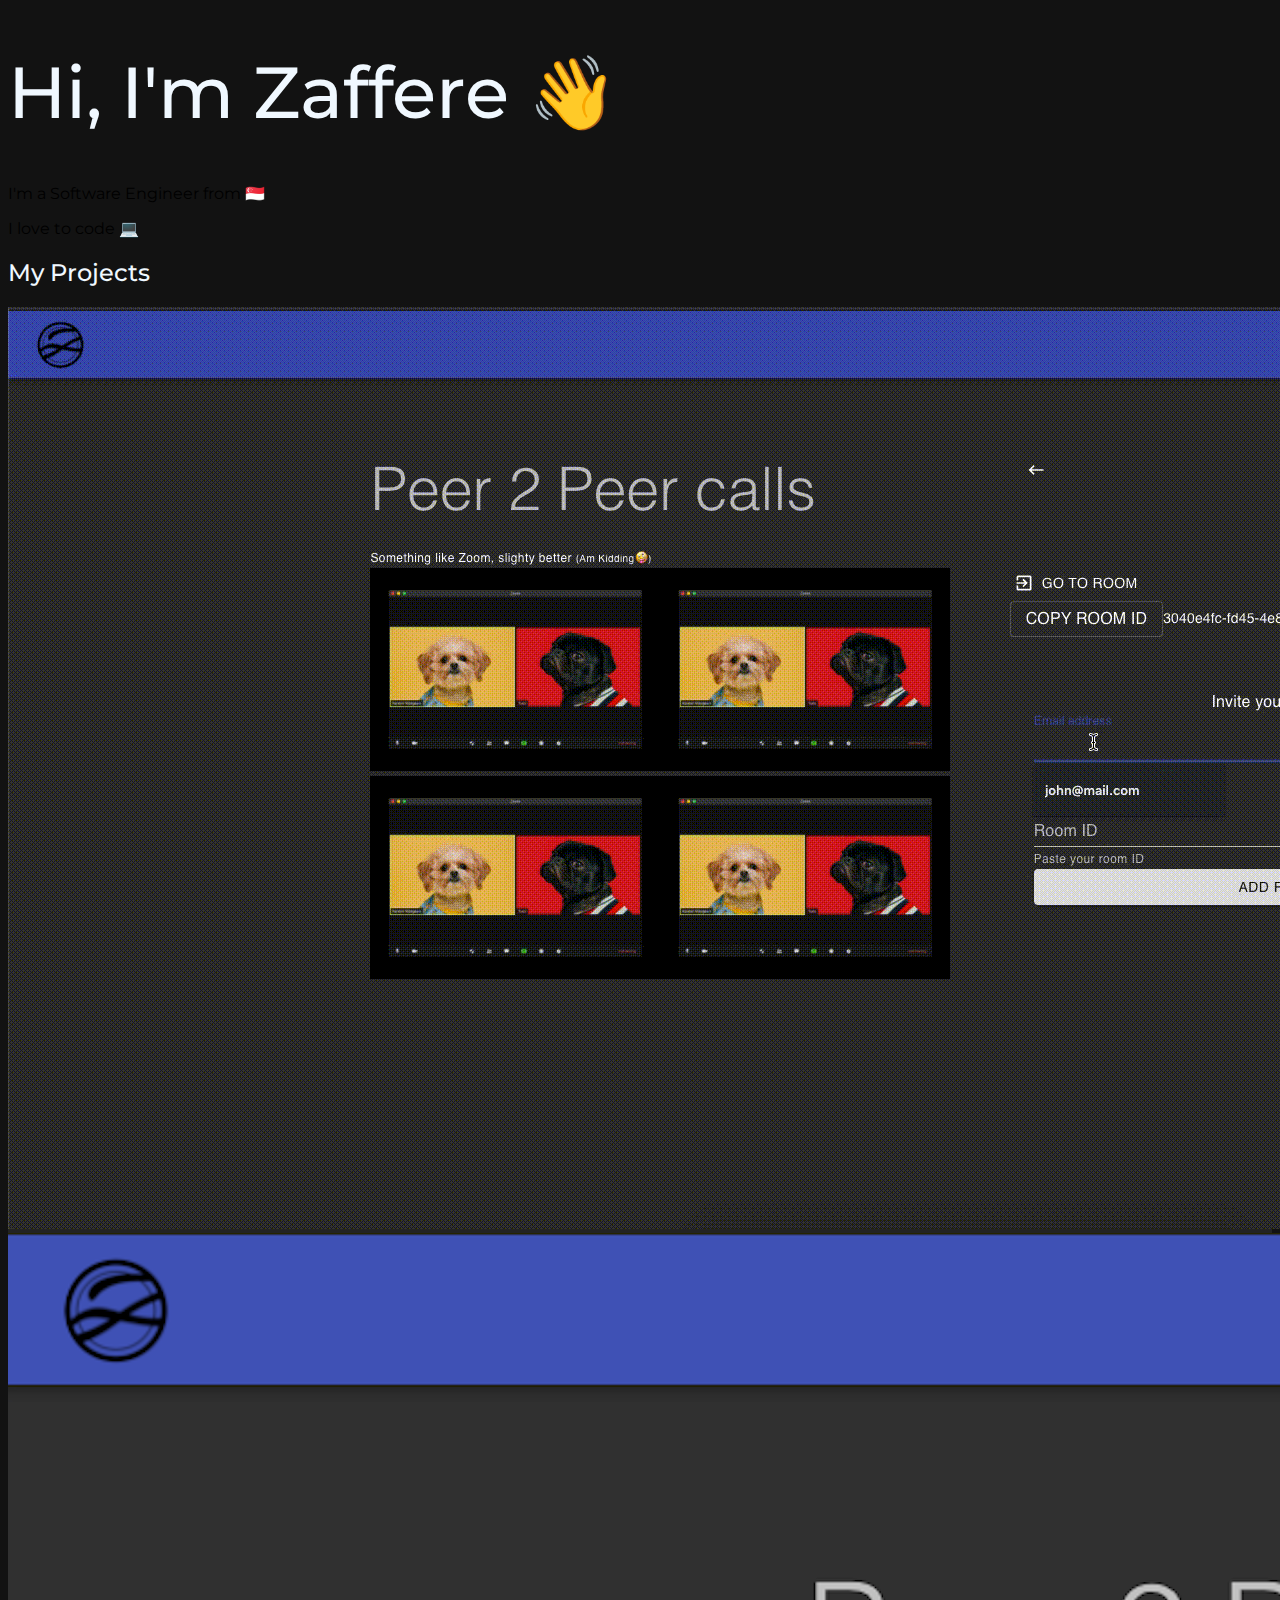
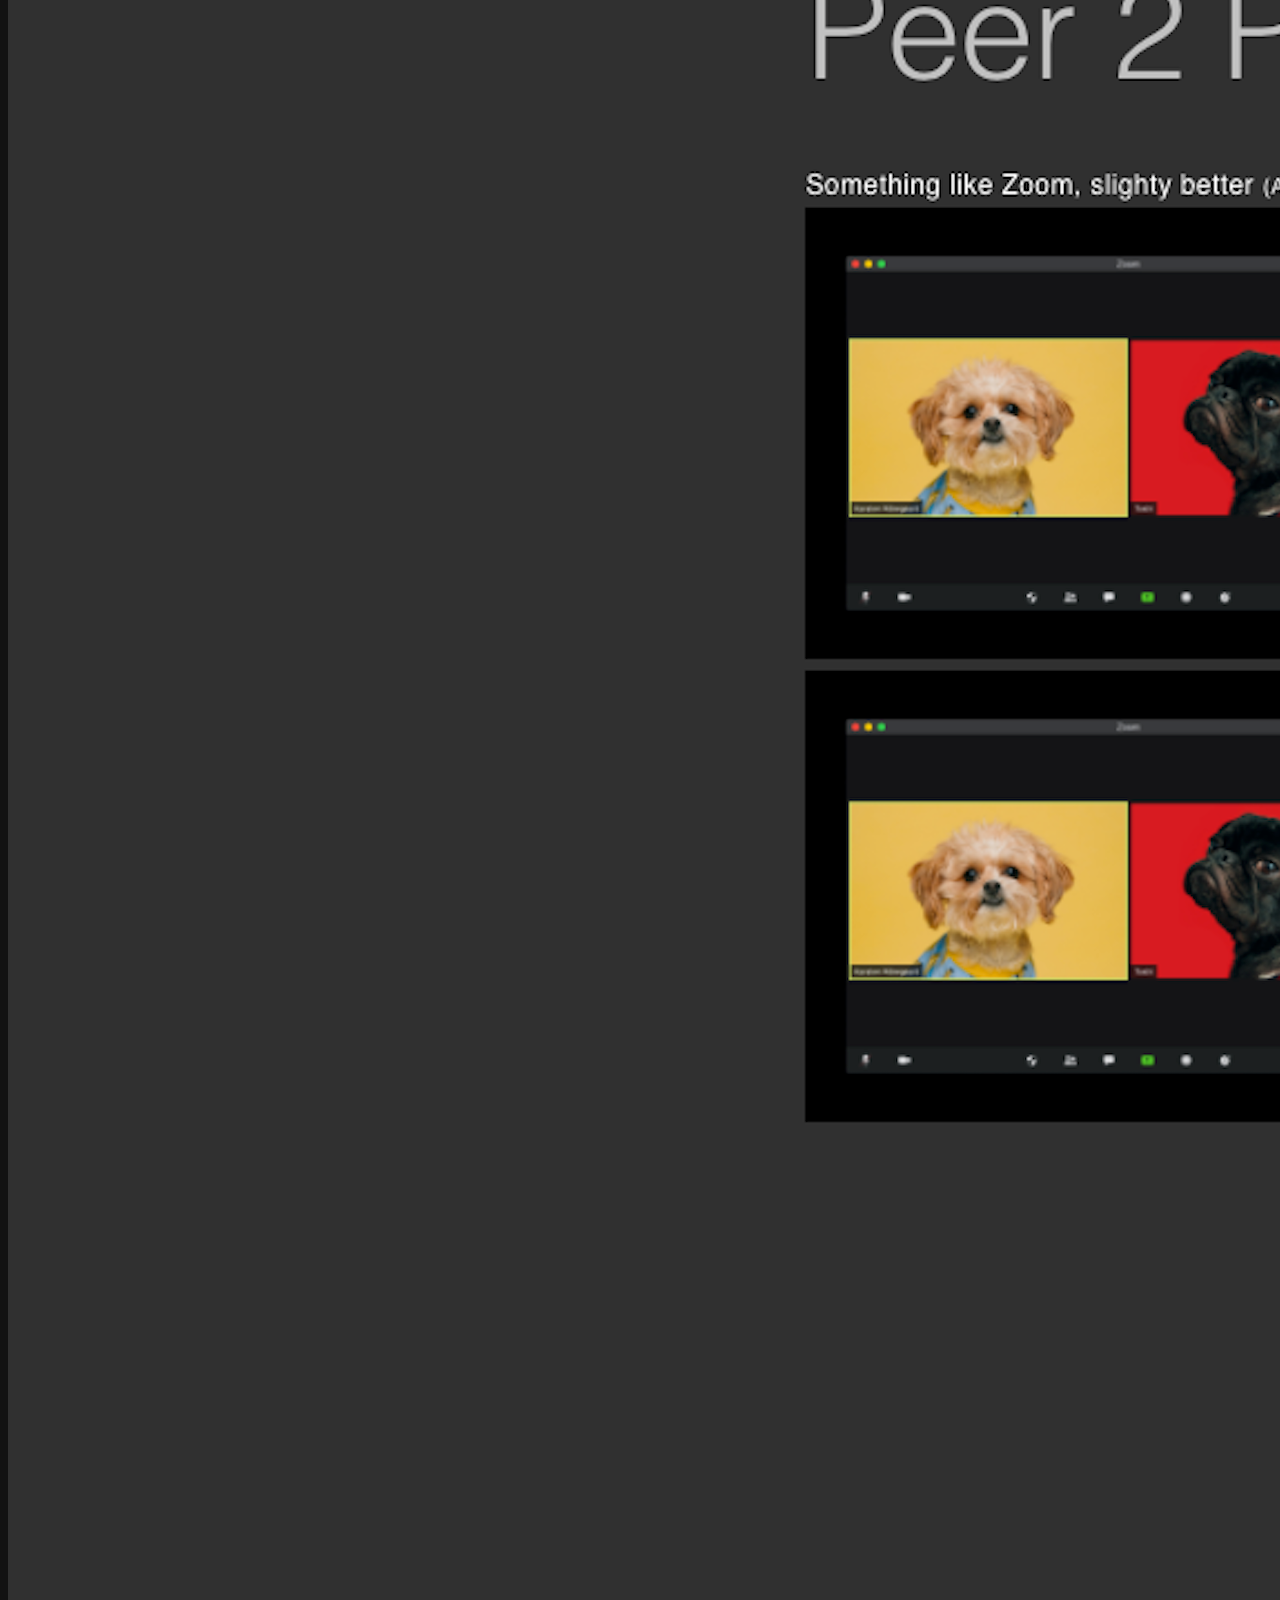
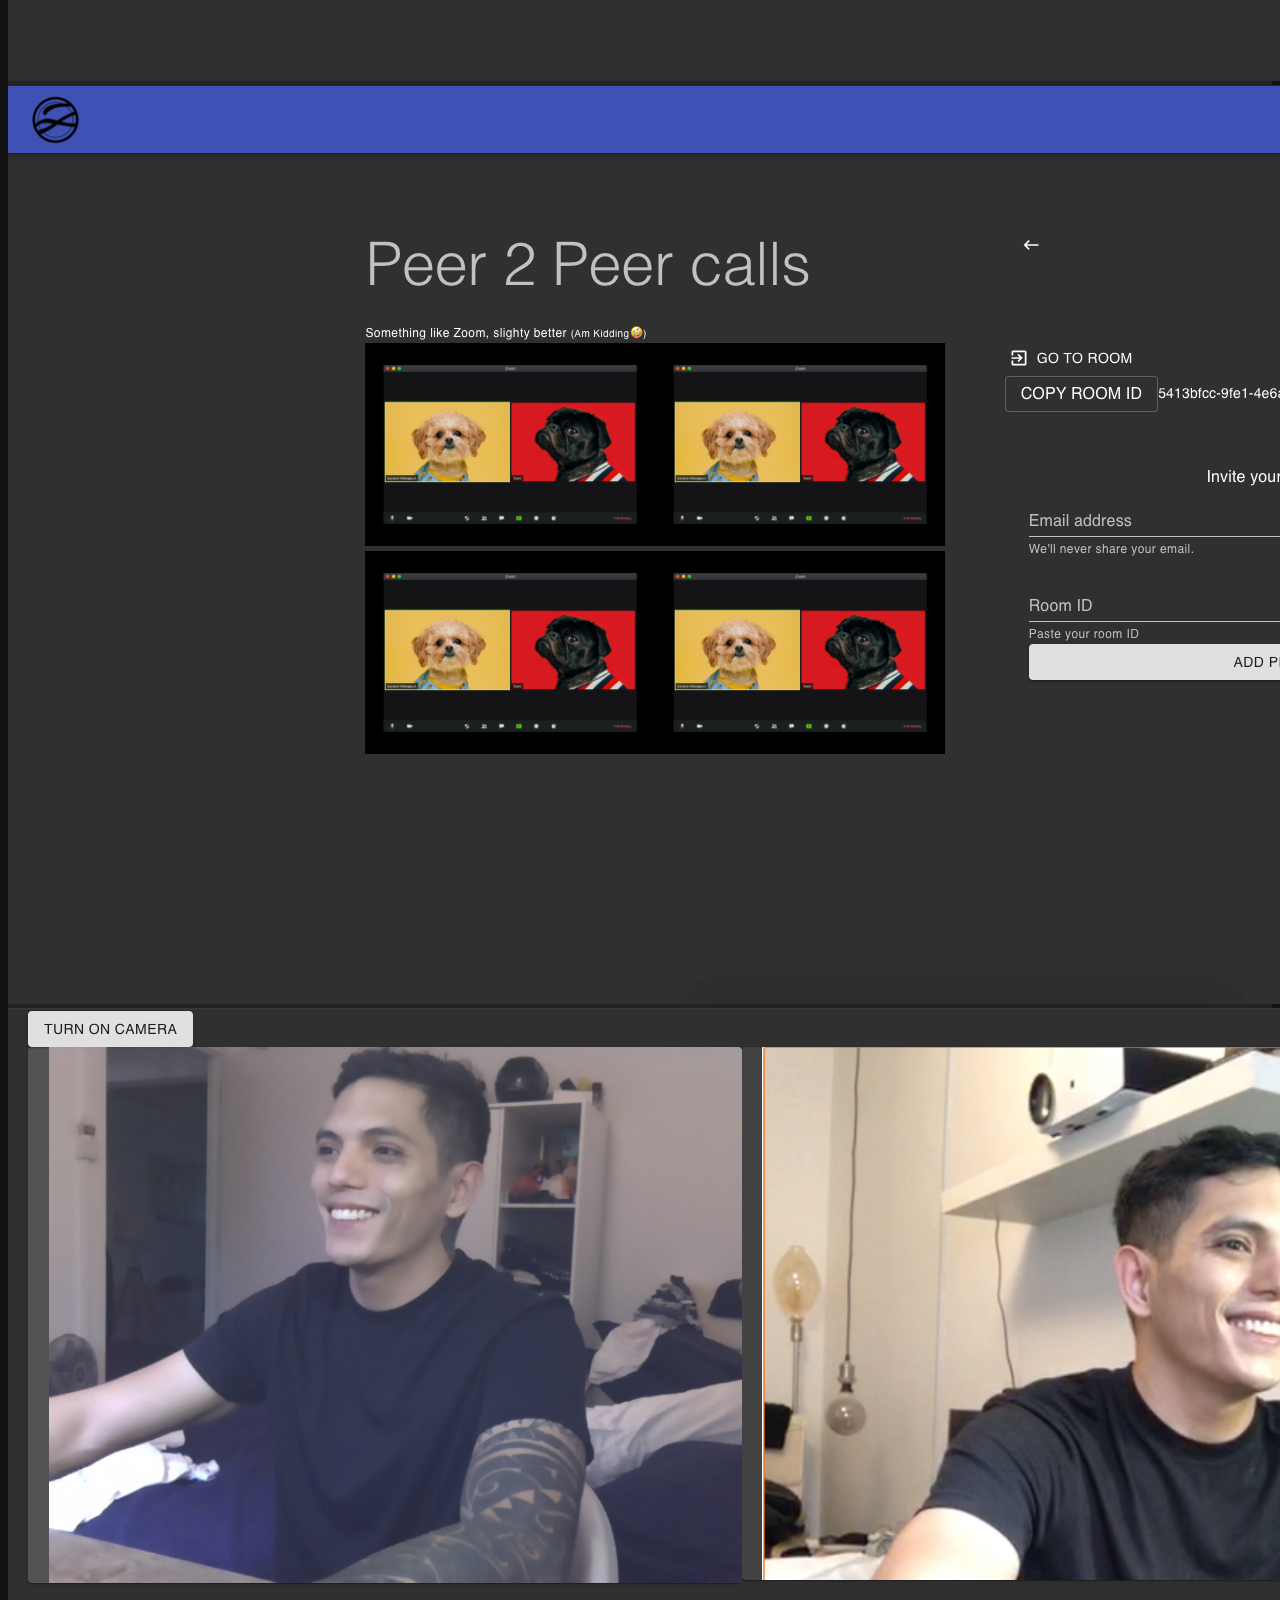
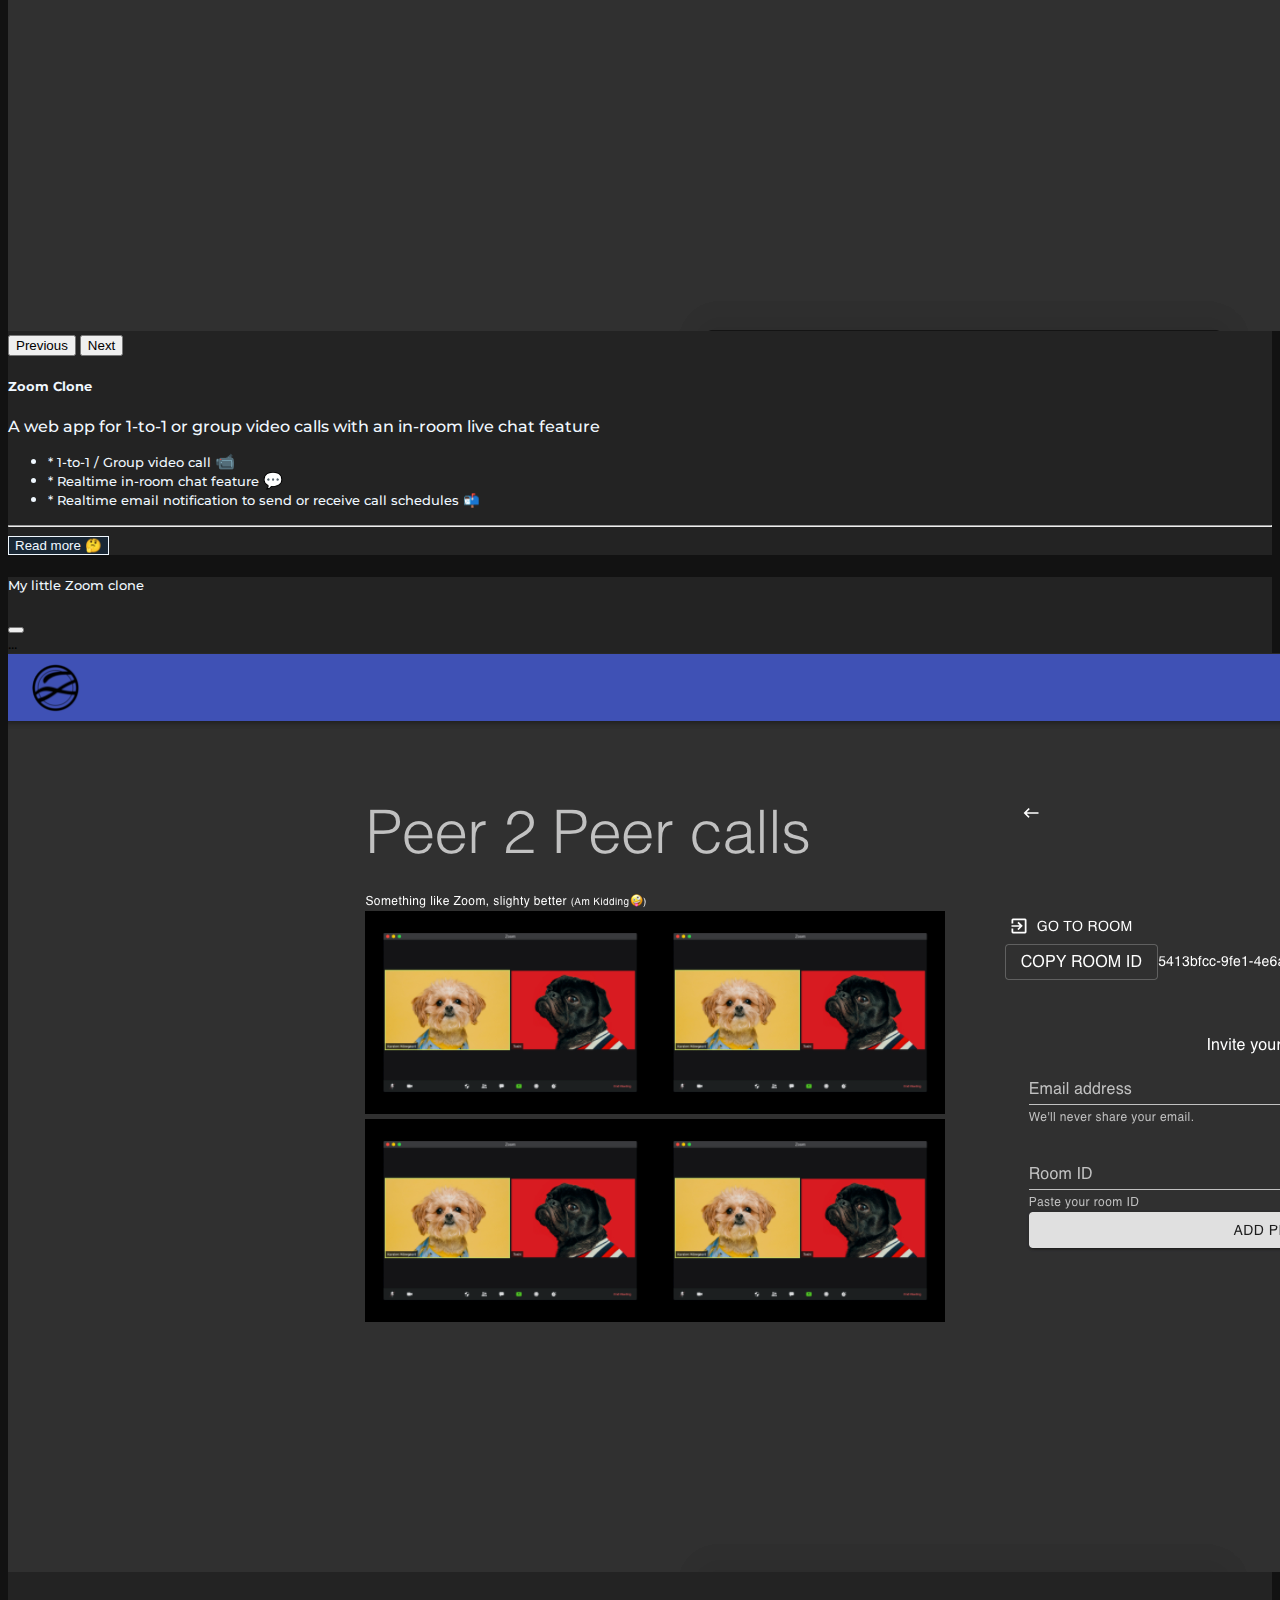
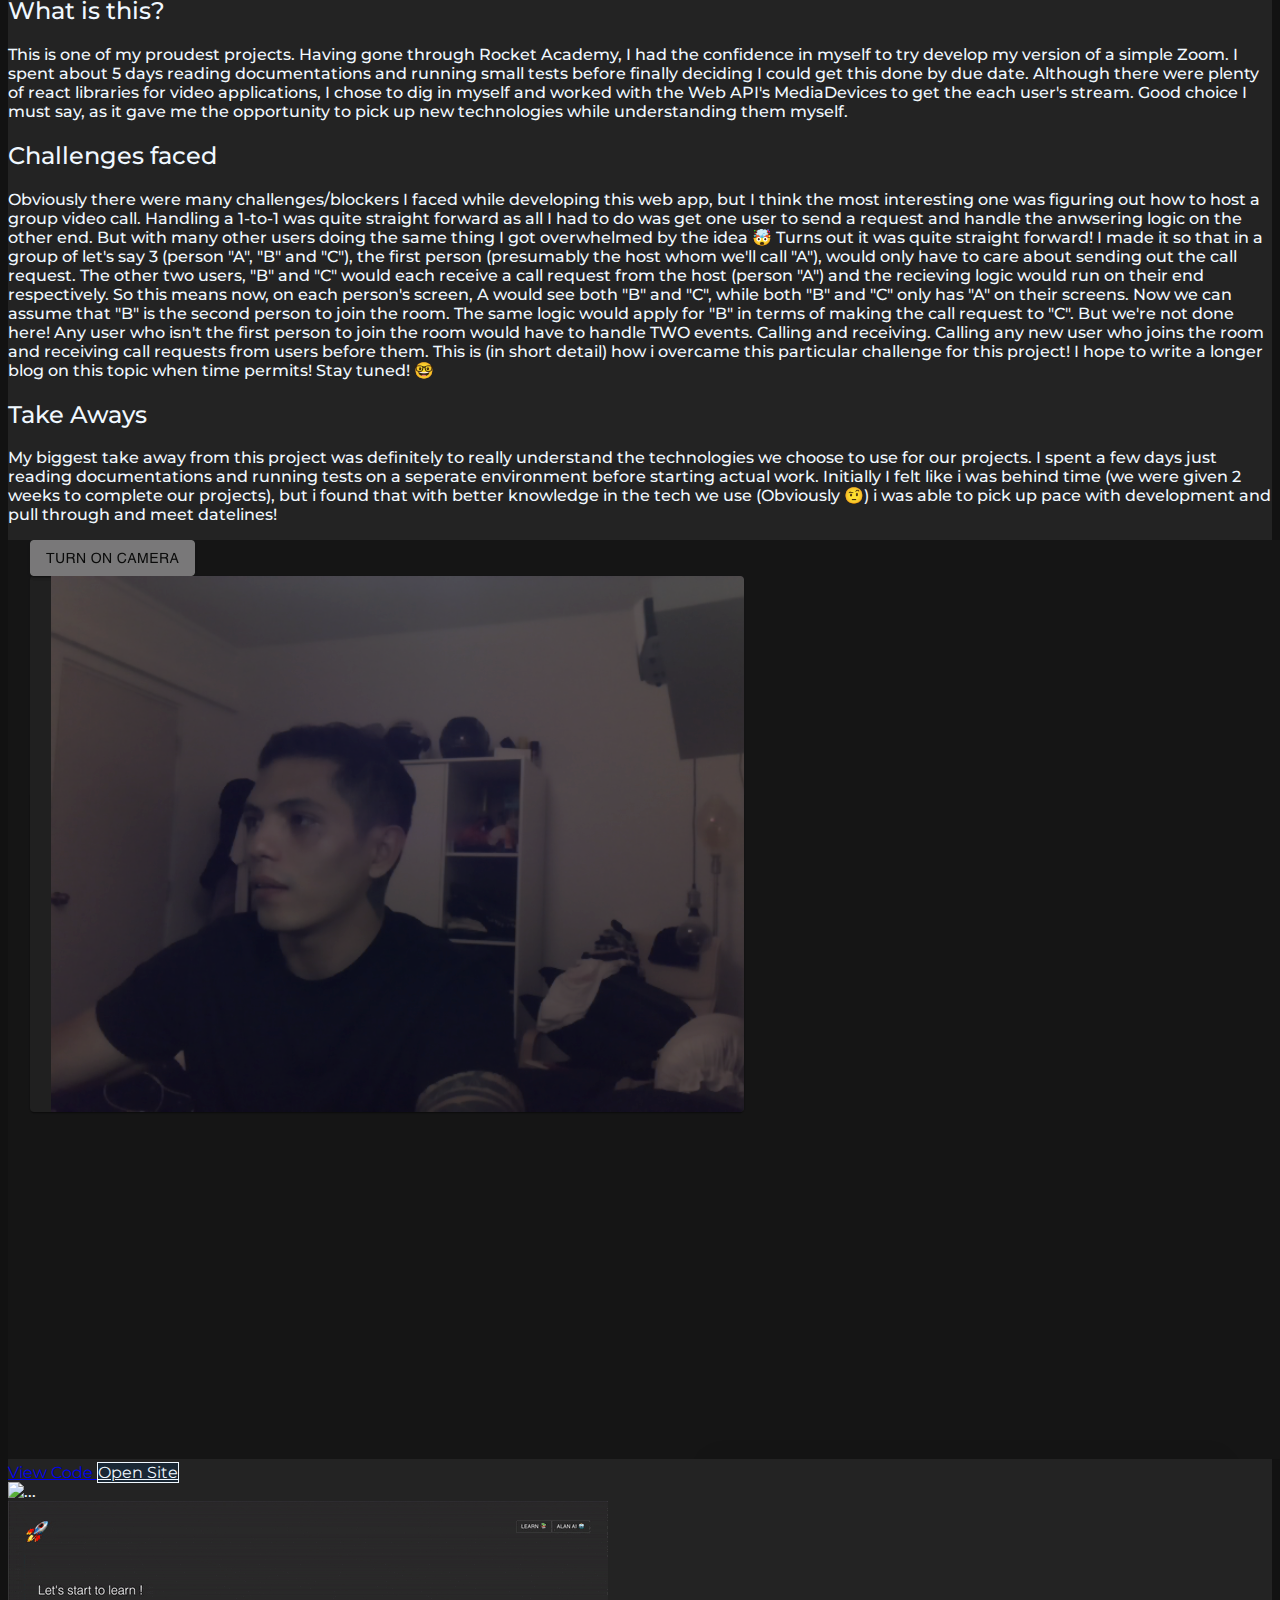
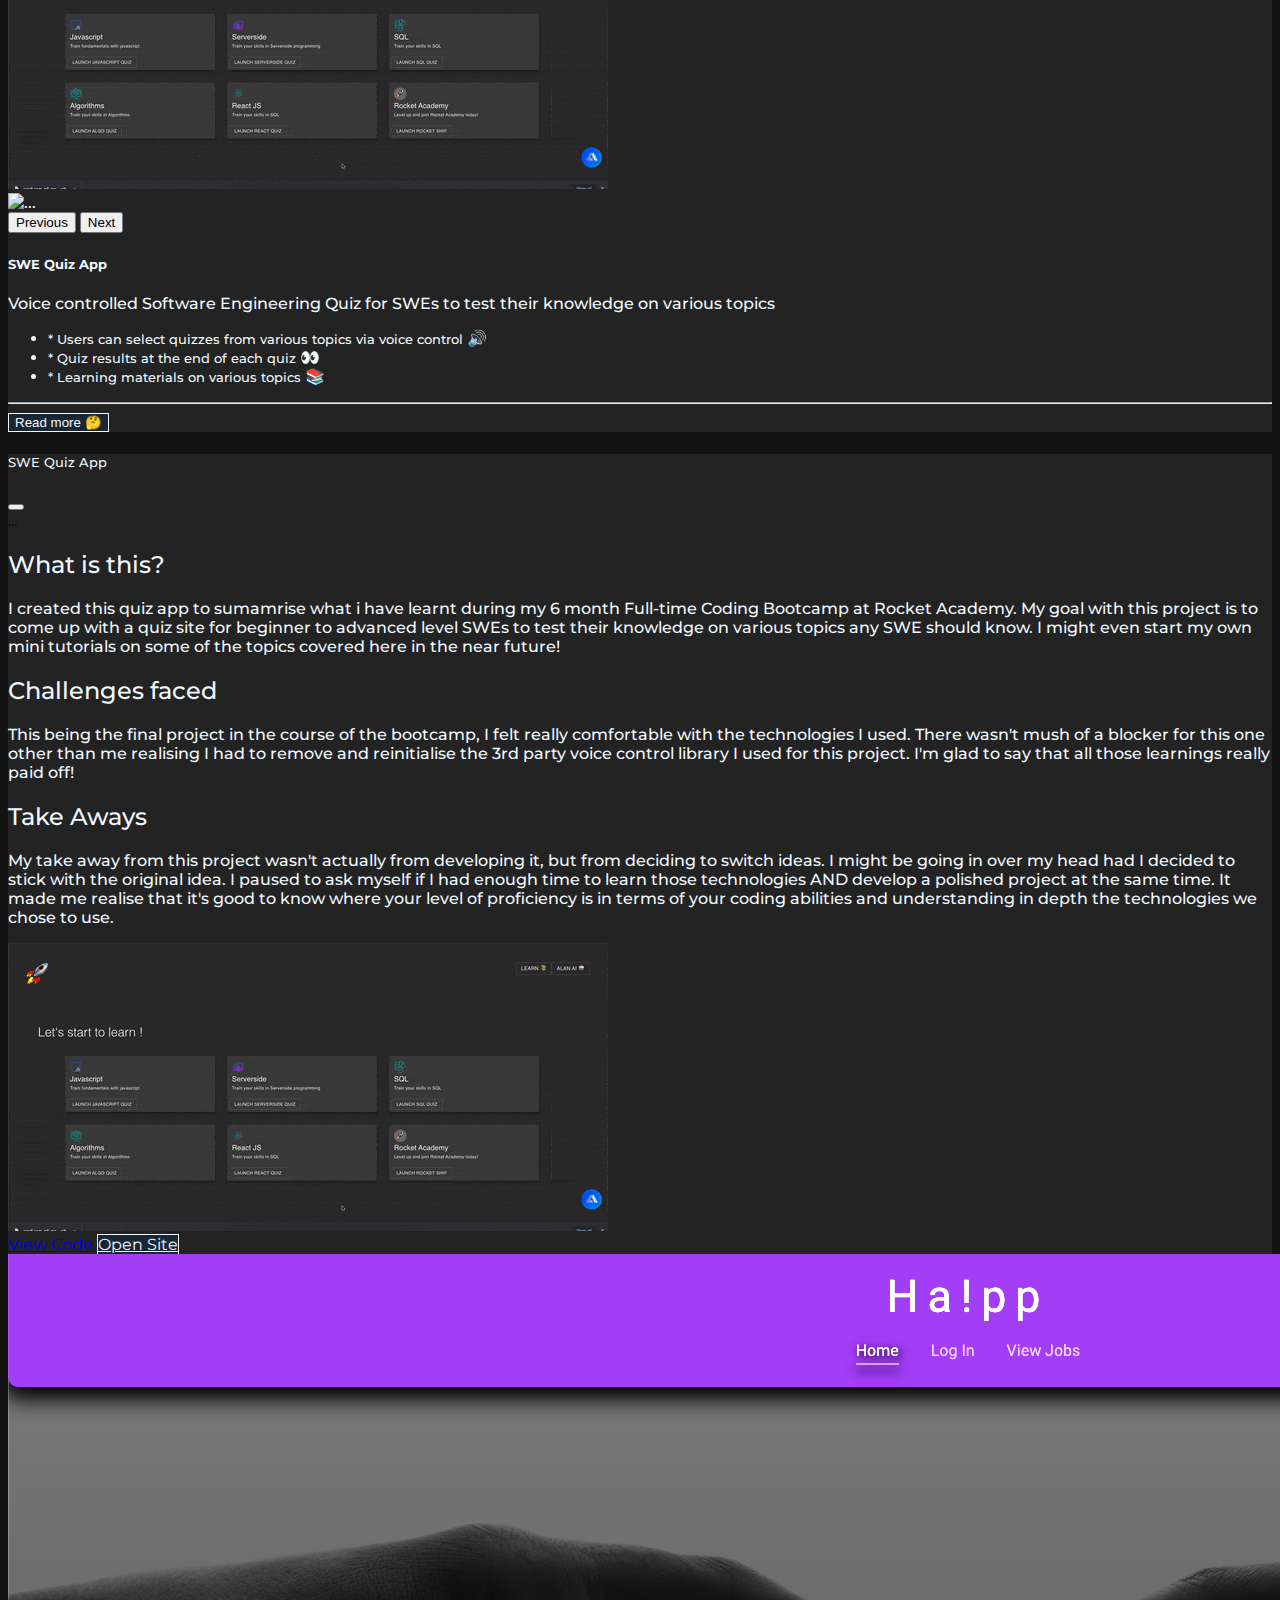
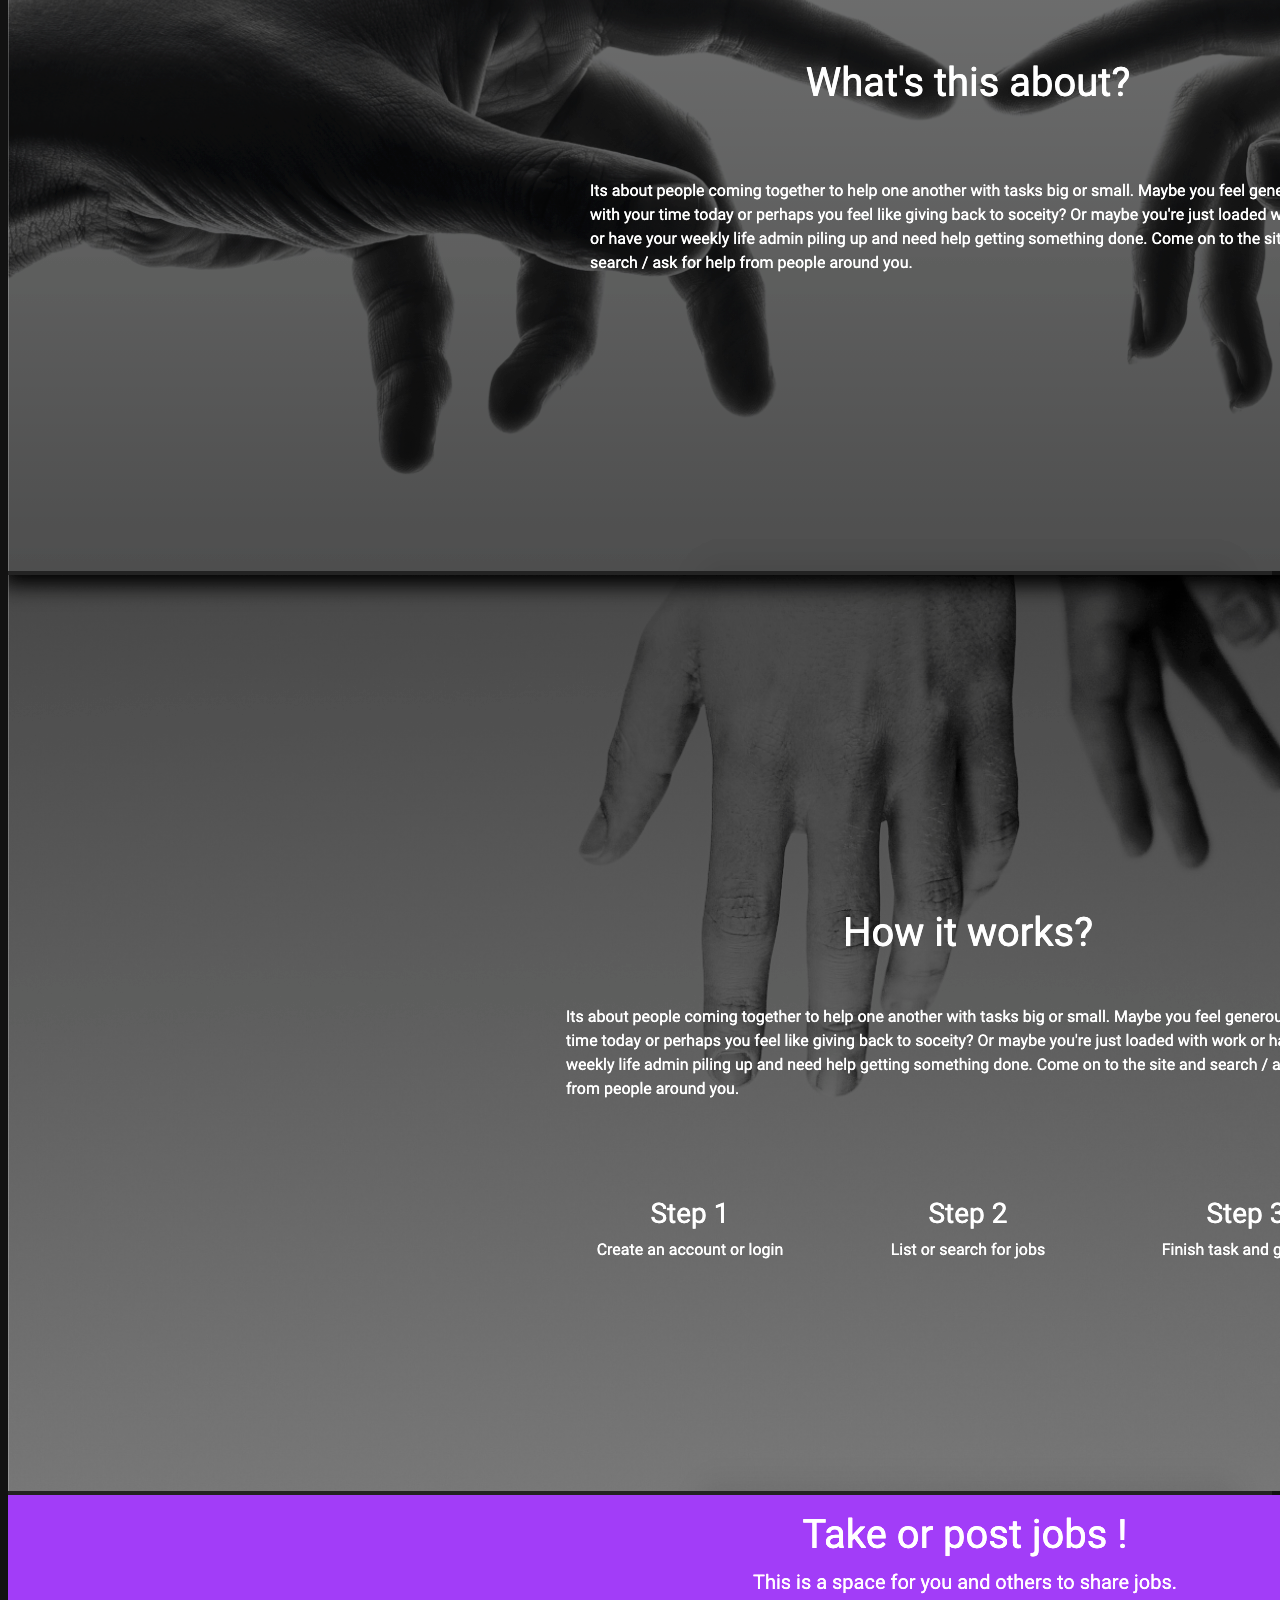
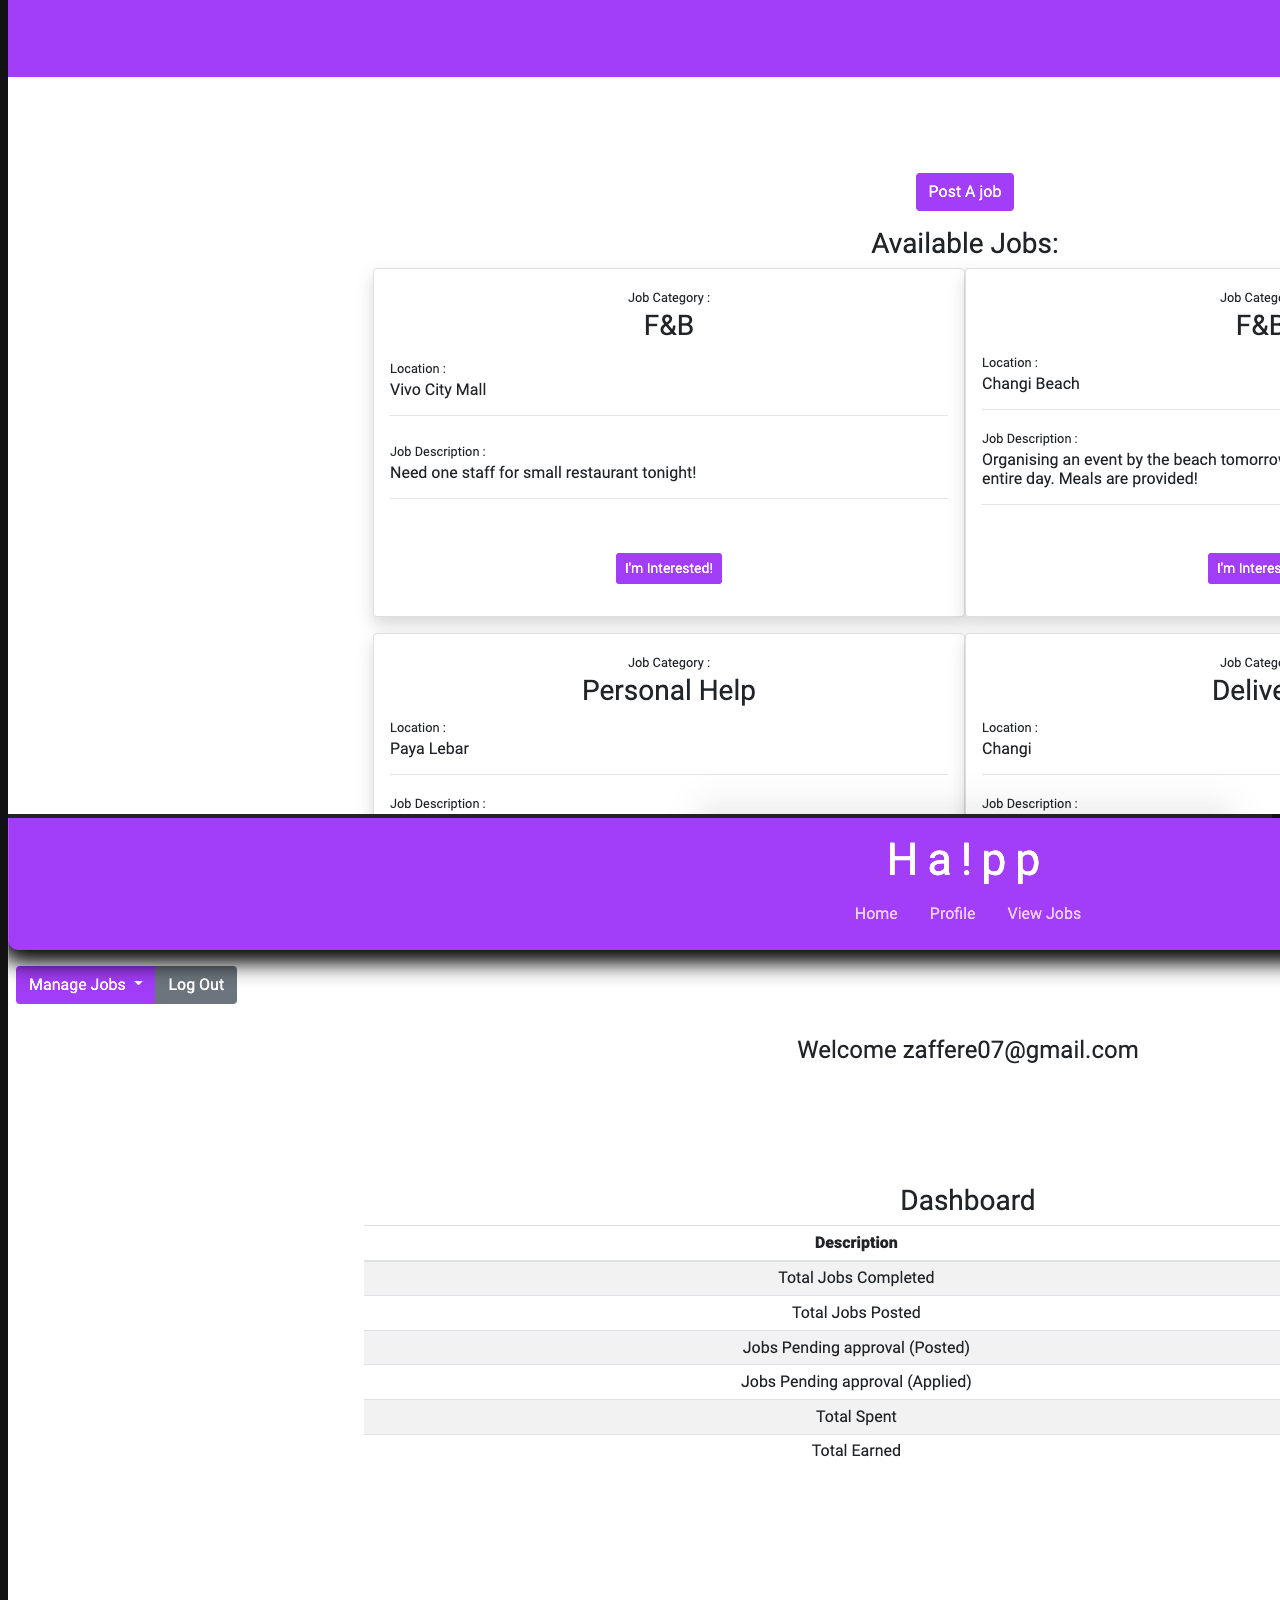
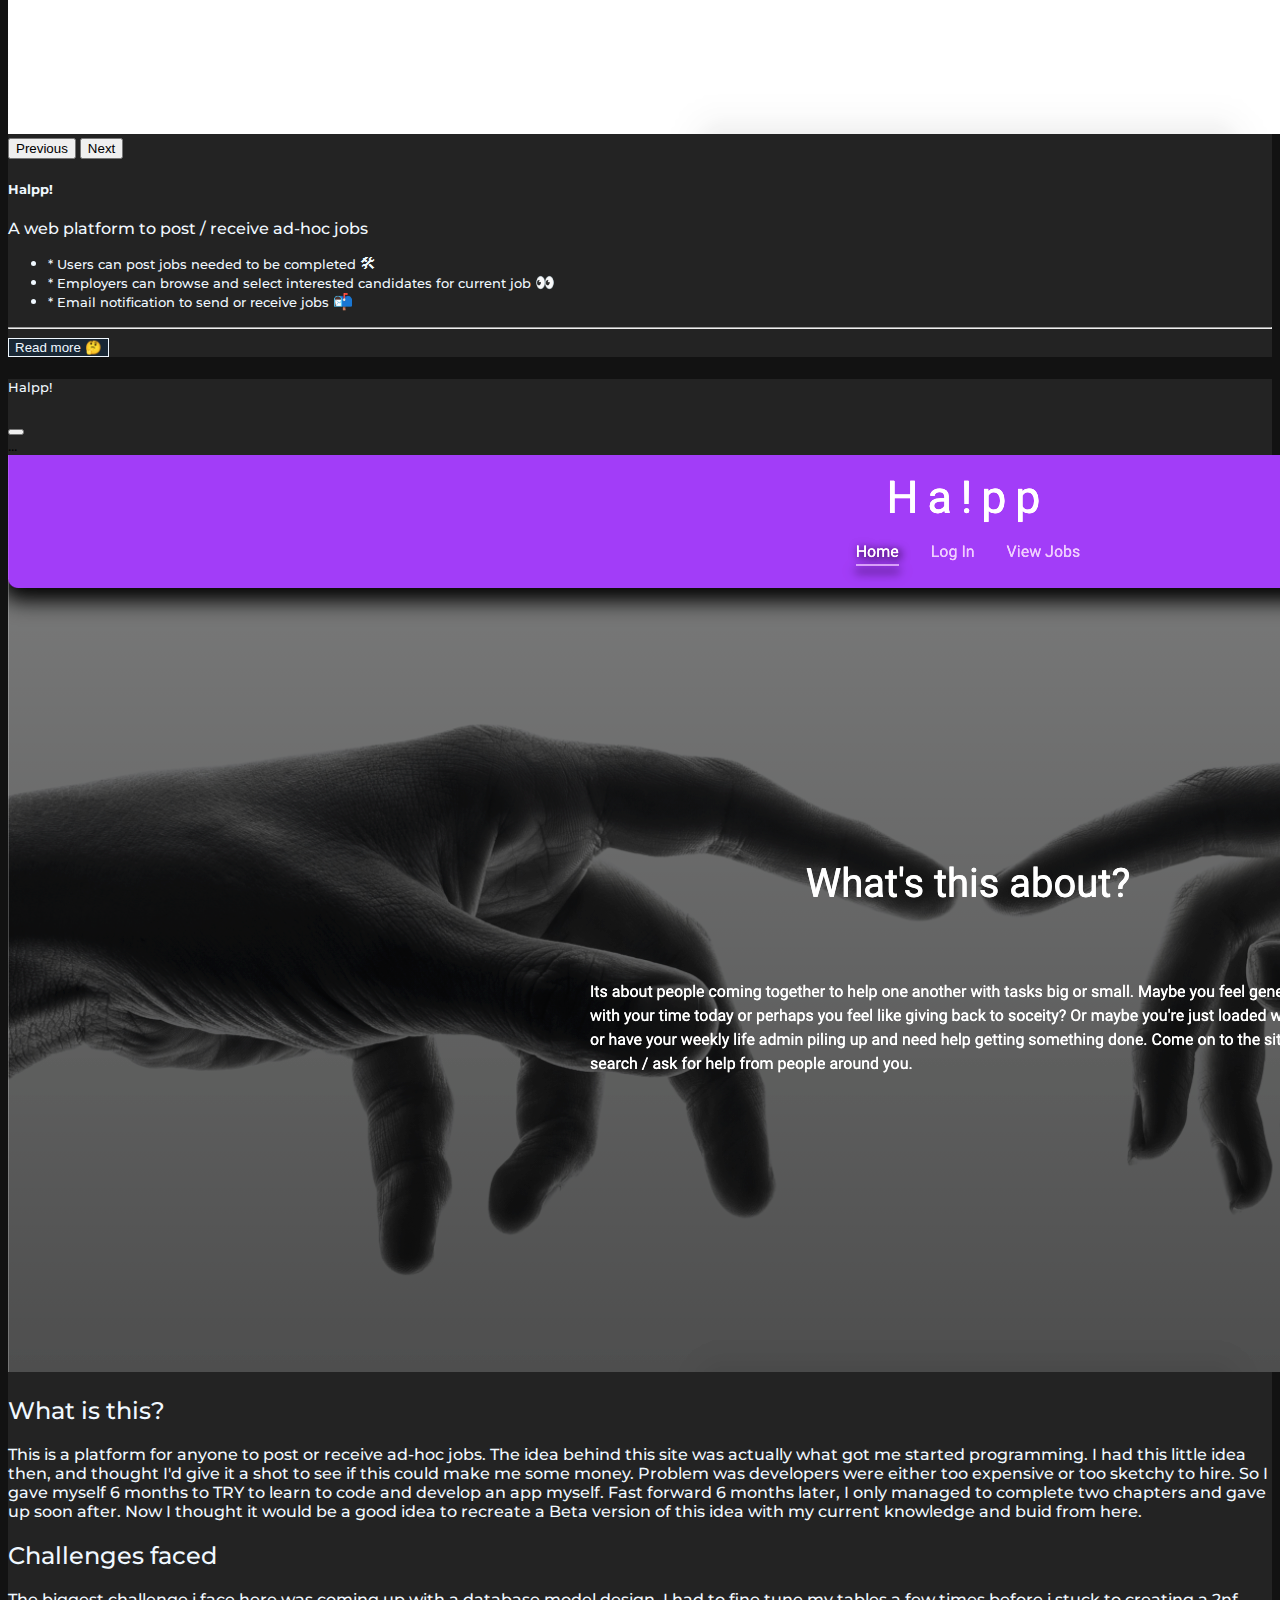
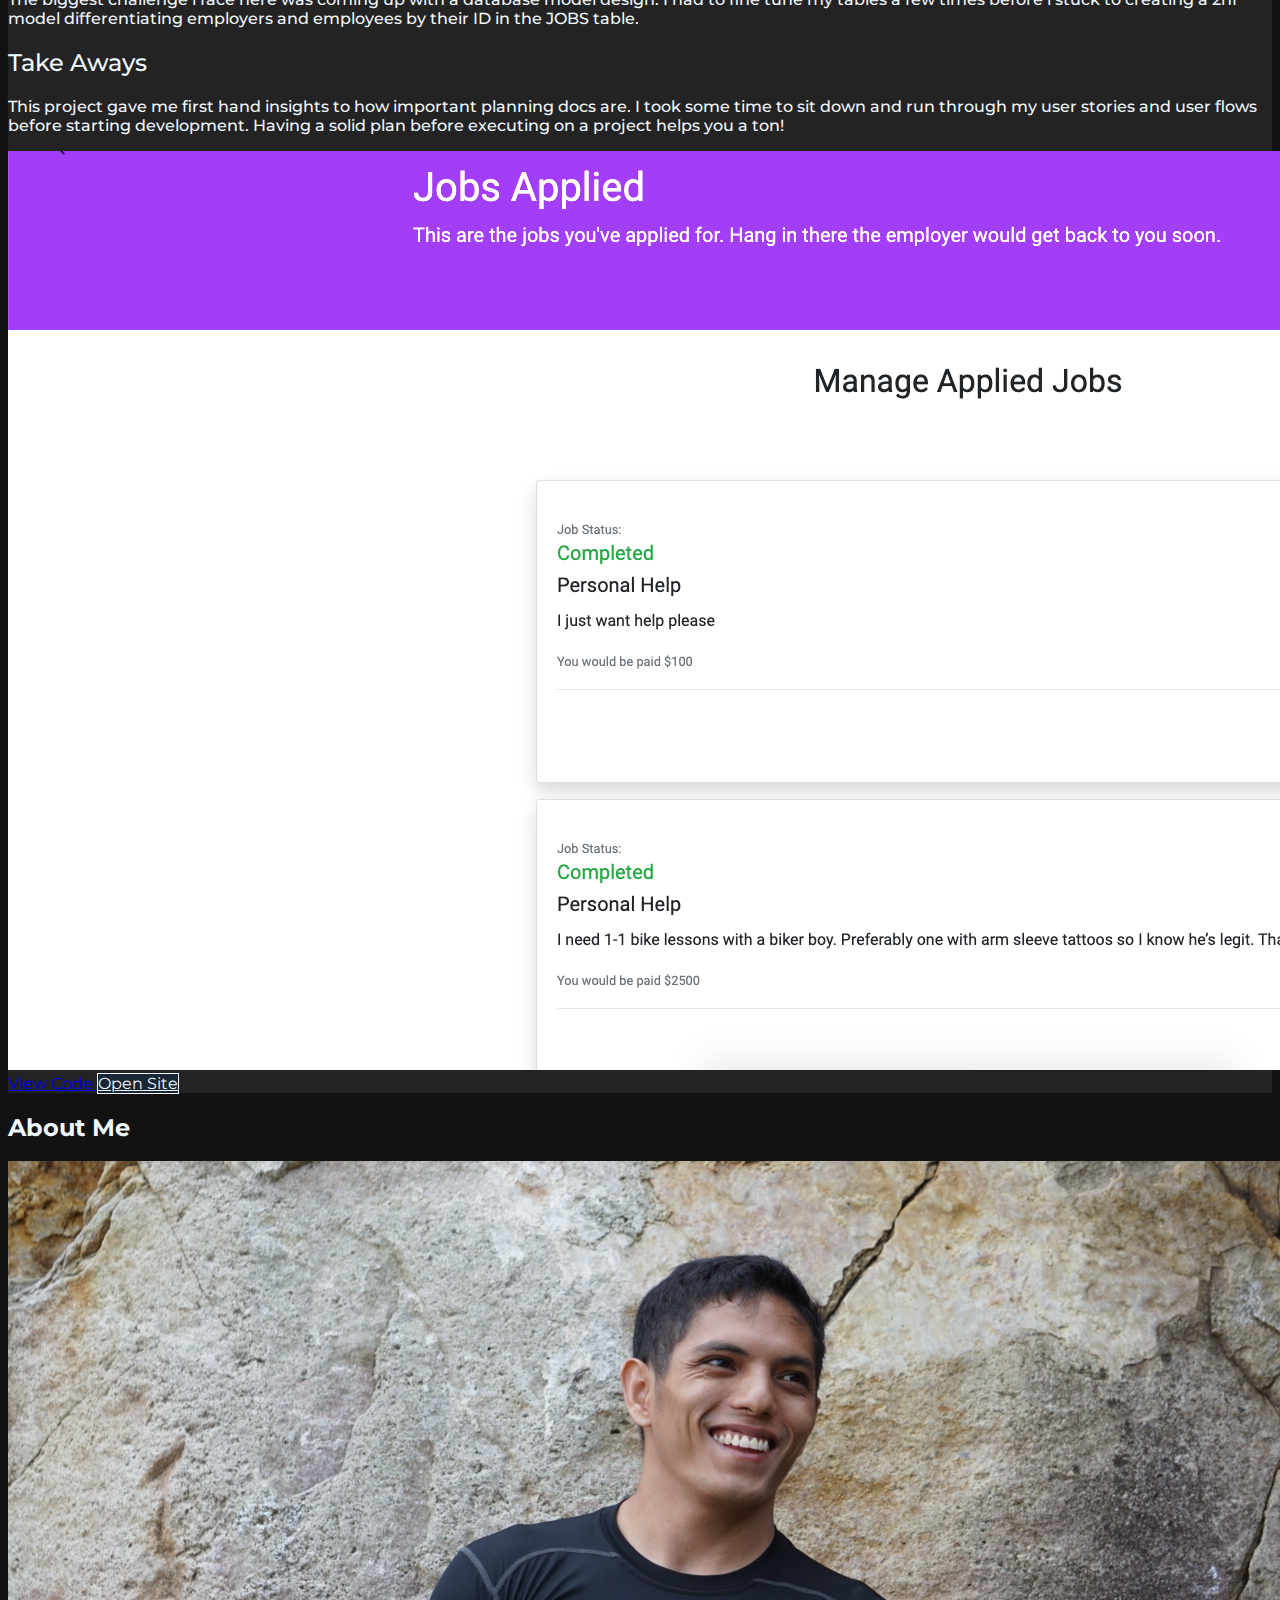
==== commit 0353e1dd: "added new resume" ====
--- a/index.html
+++ b/index.html
@@ -618,7 +618,7 @@
     <!-- <h2 class="light-text text-center">Contact me 🤙</h2> -->
     <p class="light-text">📞 Phone: +65 93881849</p>
     <p class="light-text">📨 Email: zaffere07@gmail.com</p>
-    <p class="light-text">📜 Resume: <a class="light-text" type="button" href="./assets/cv-zaffere-2021.pdf" download="cv-zaffere.pdf">Download here!</a></p>
+    <p class="light-text">📜 Resume: <a class="light-text" type="button" href="./assets/cv-2021-zaffere.pdf" download="cv-zaffere.pdf">Download here!</a></p>
   </div>
             </div>
             <div class="col-sm-2"></div>
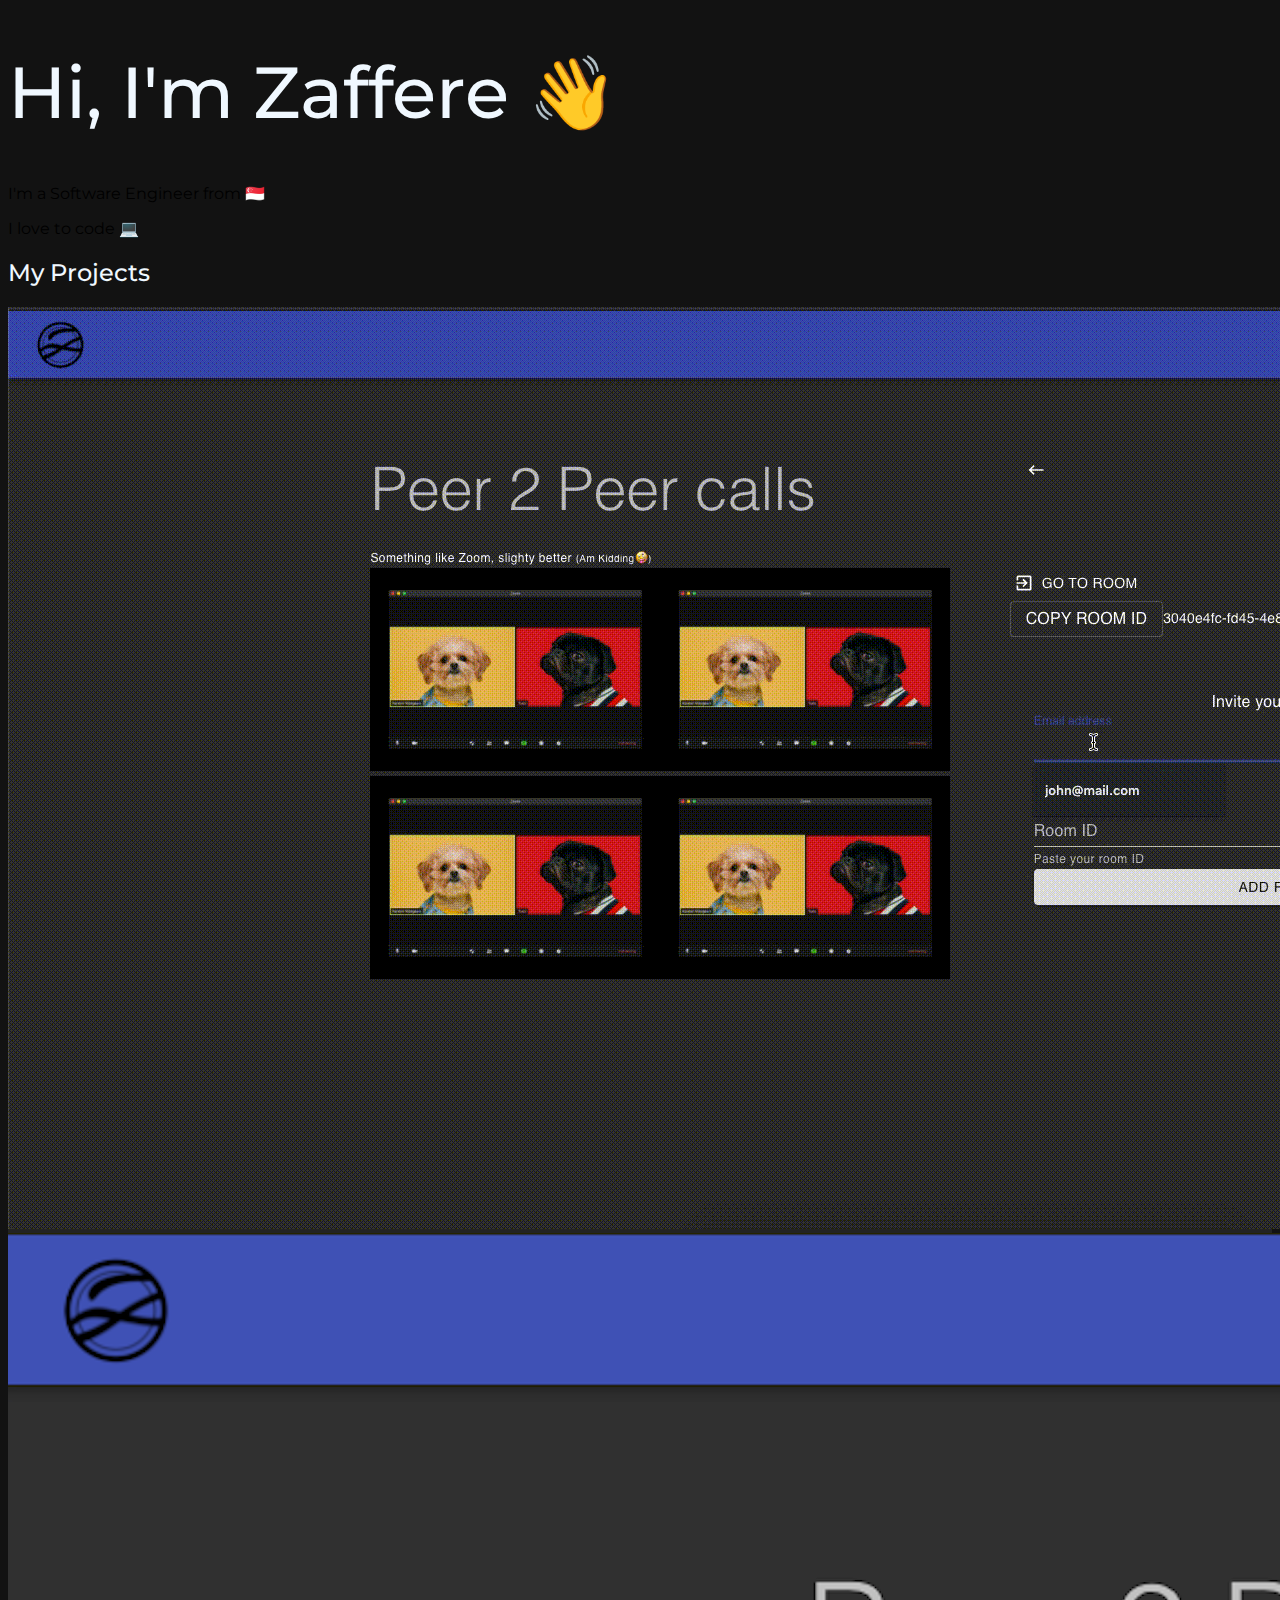
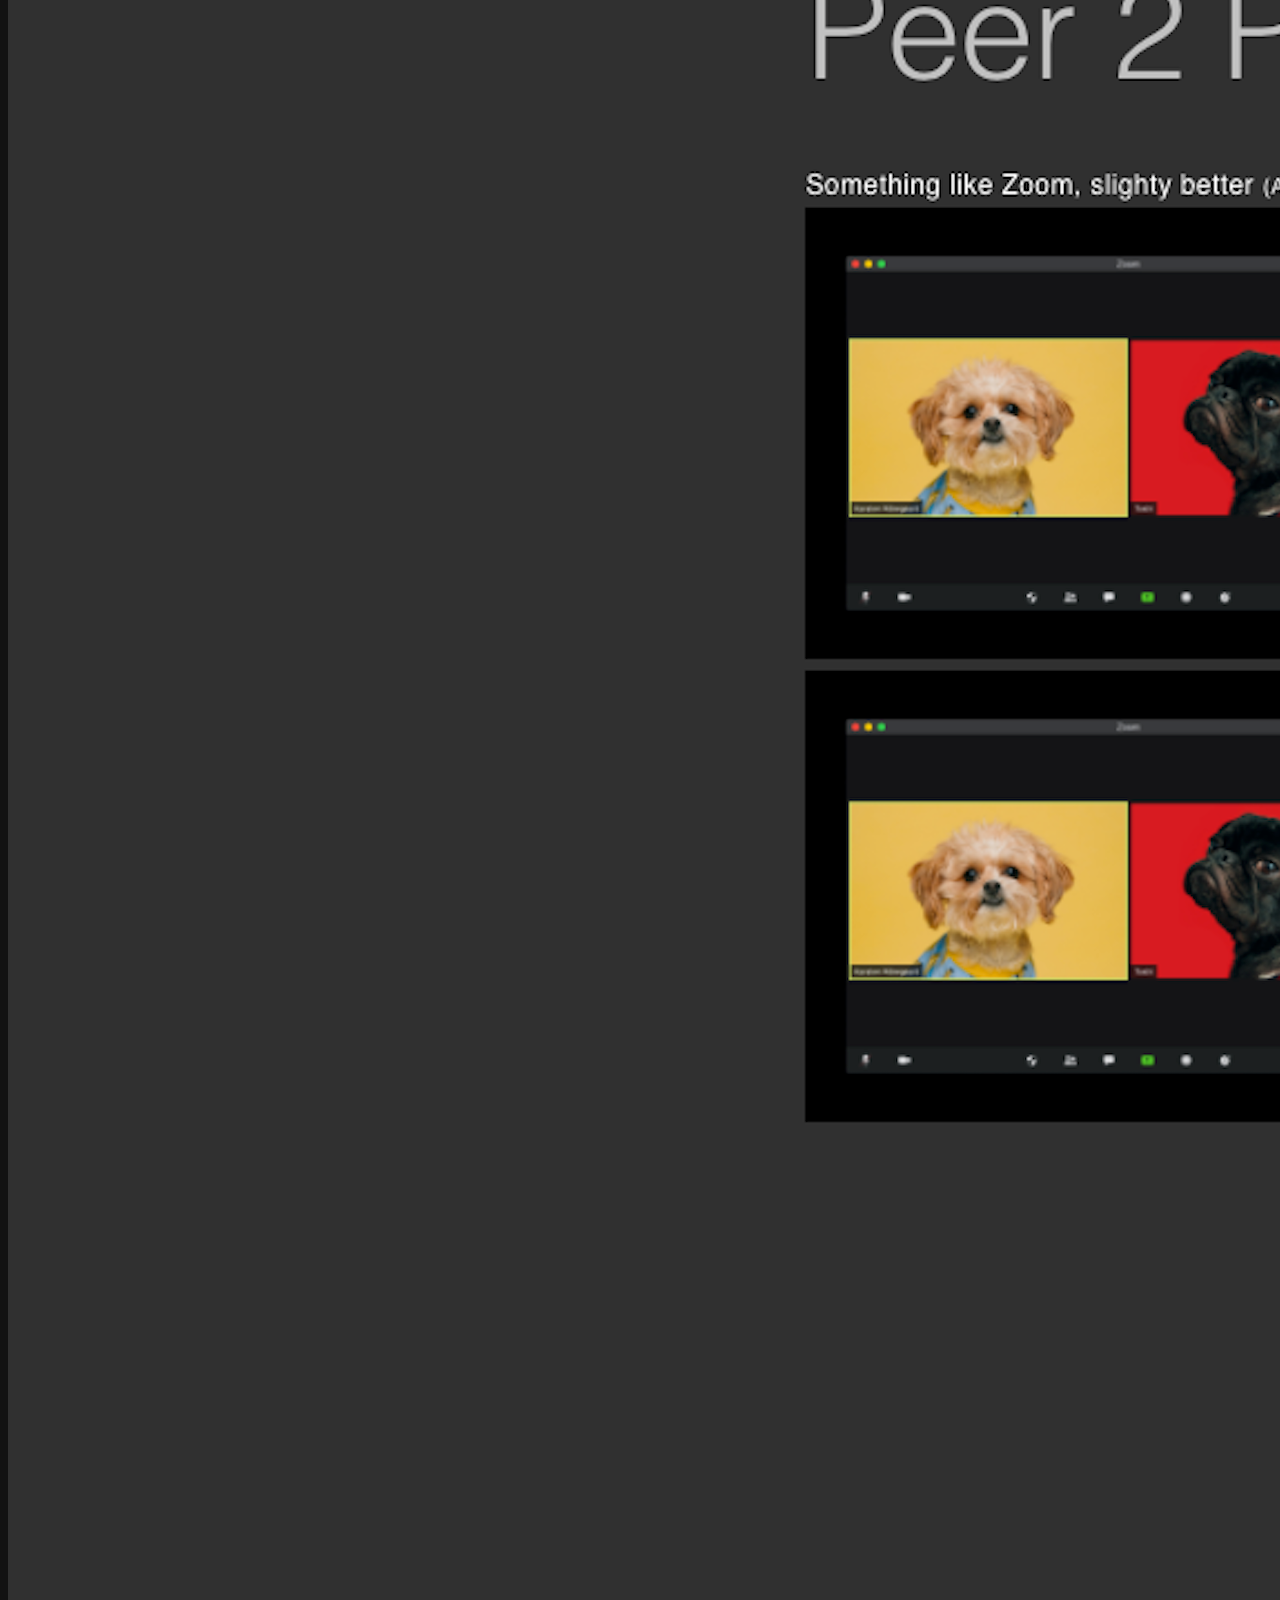
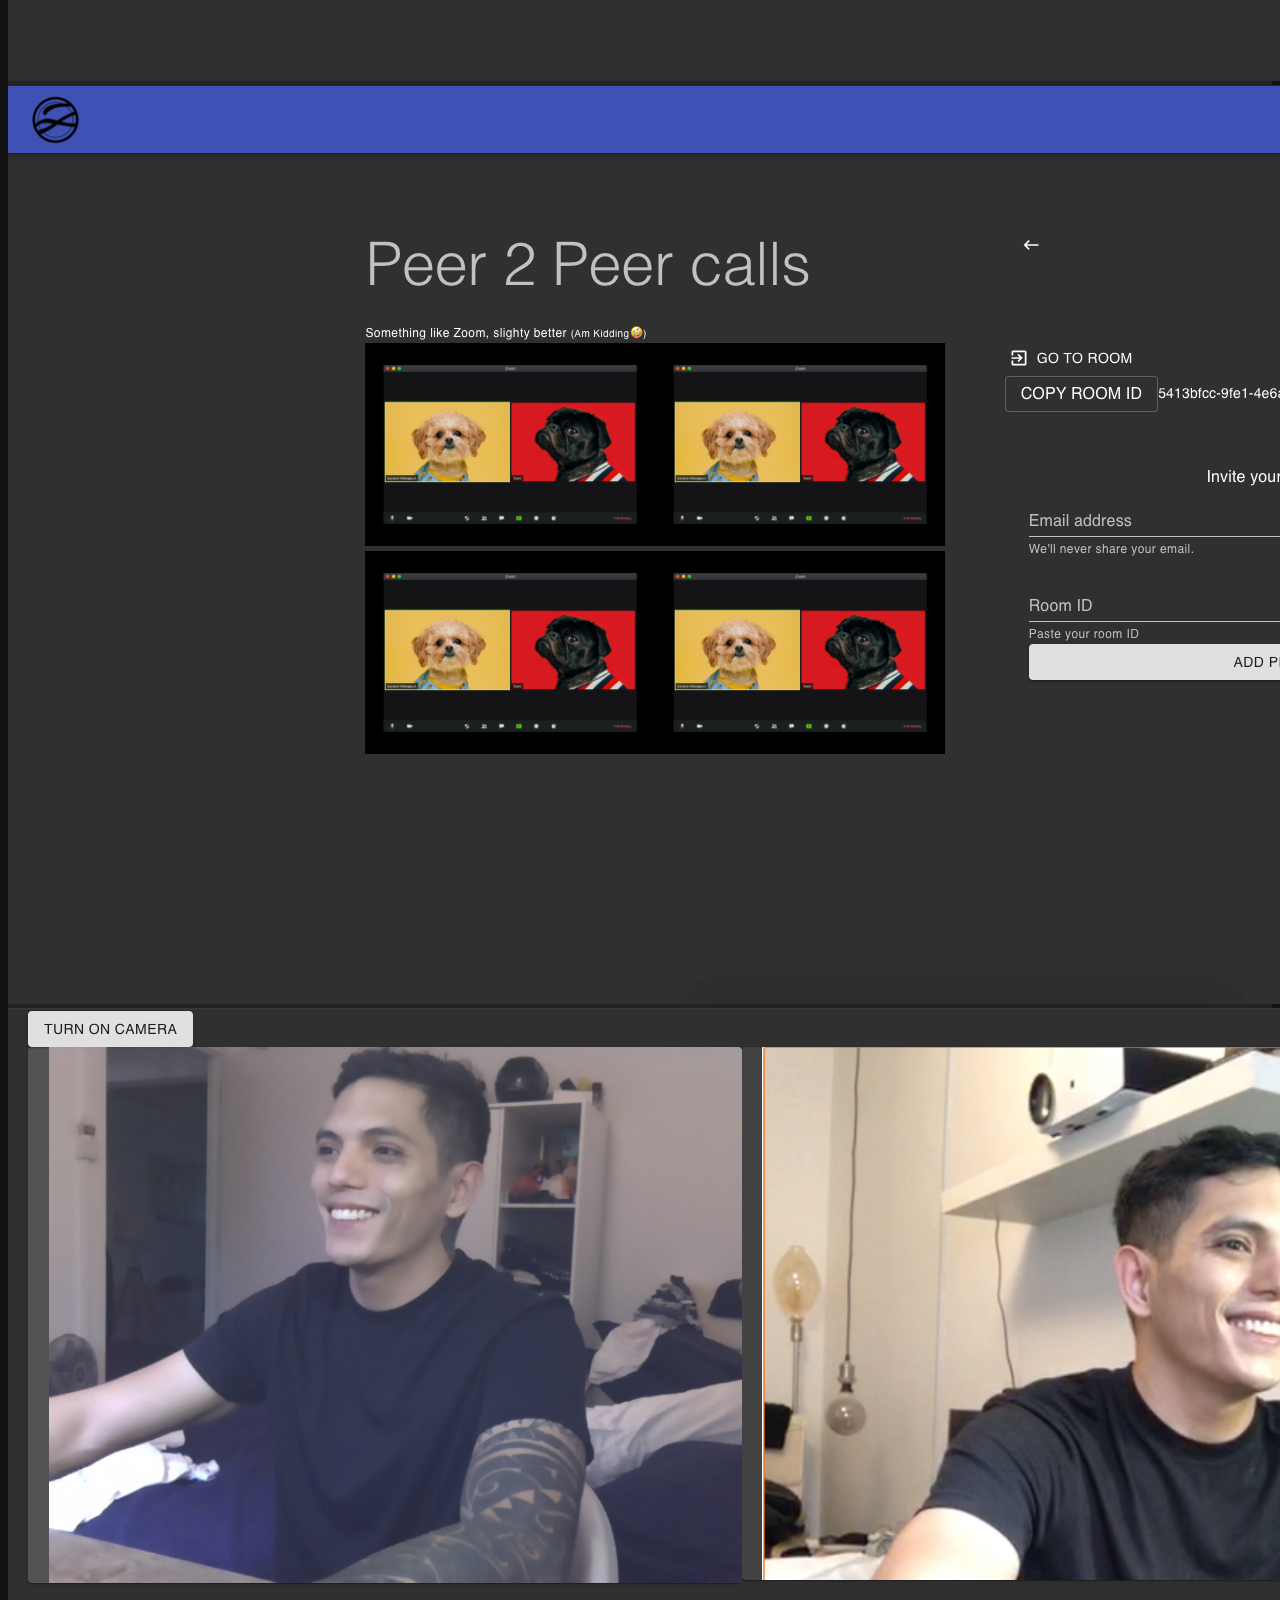
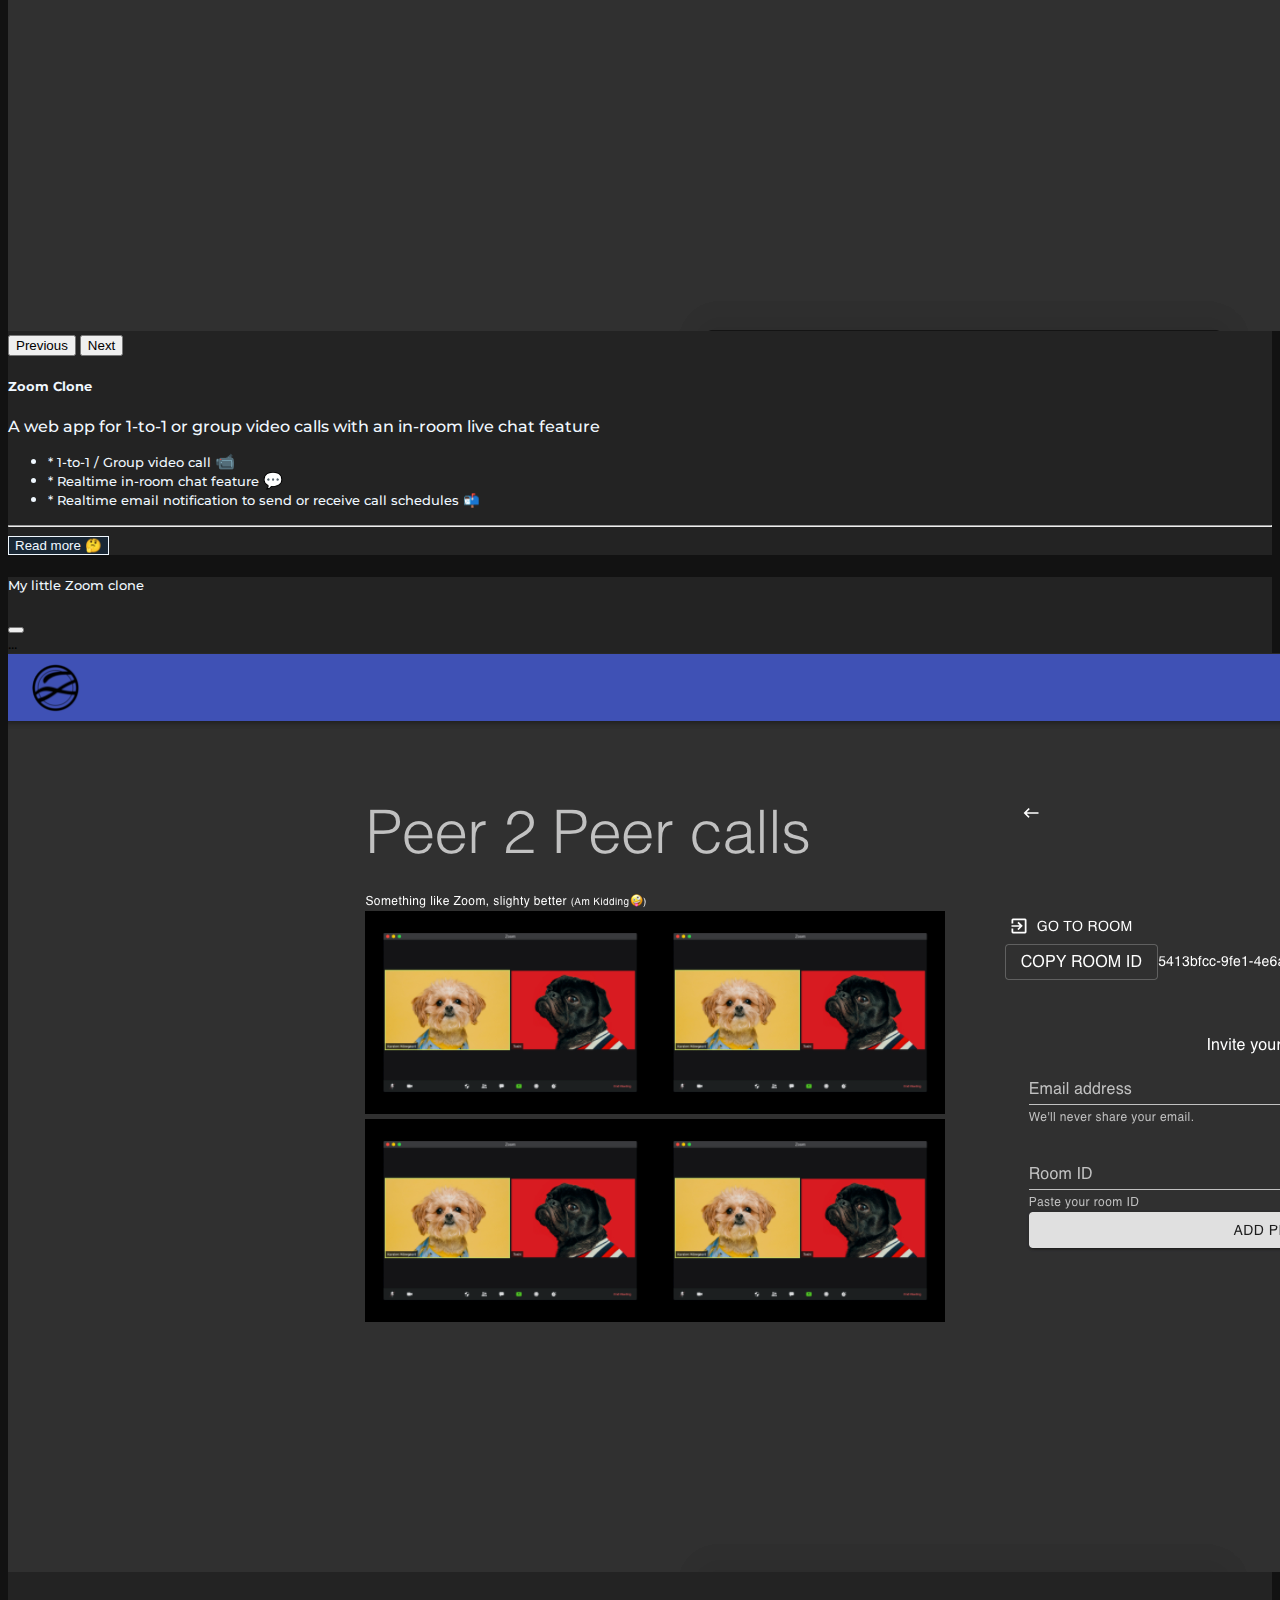
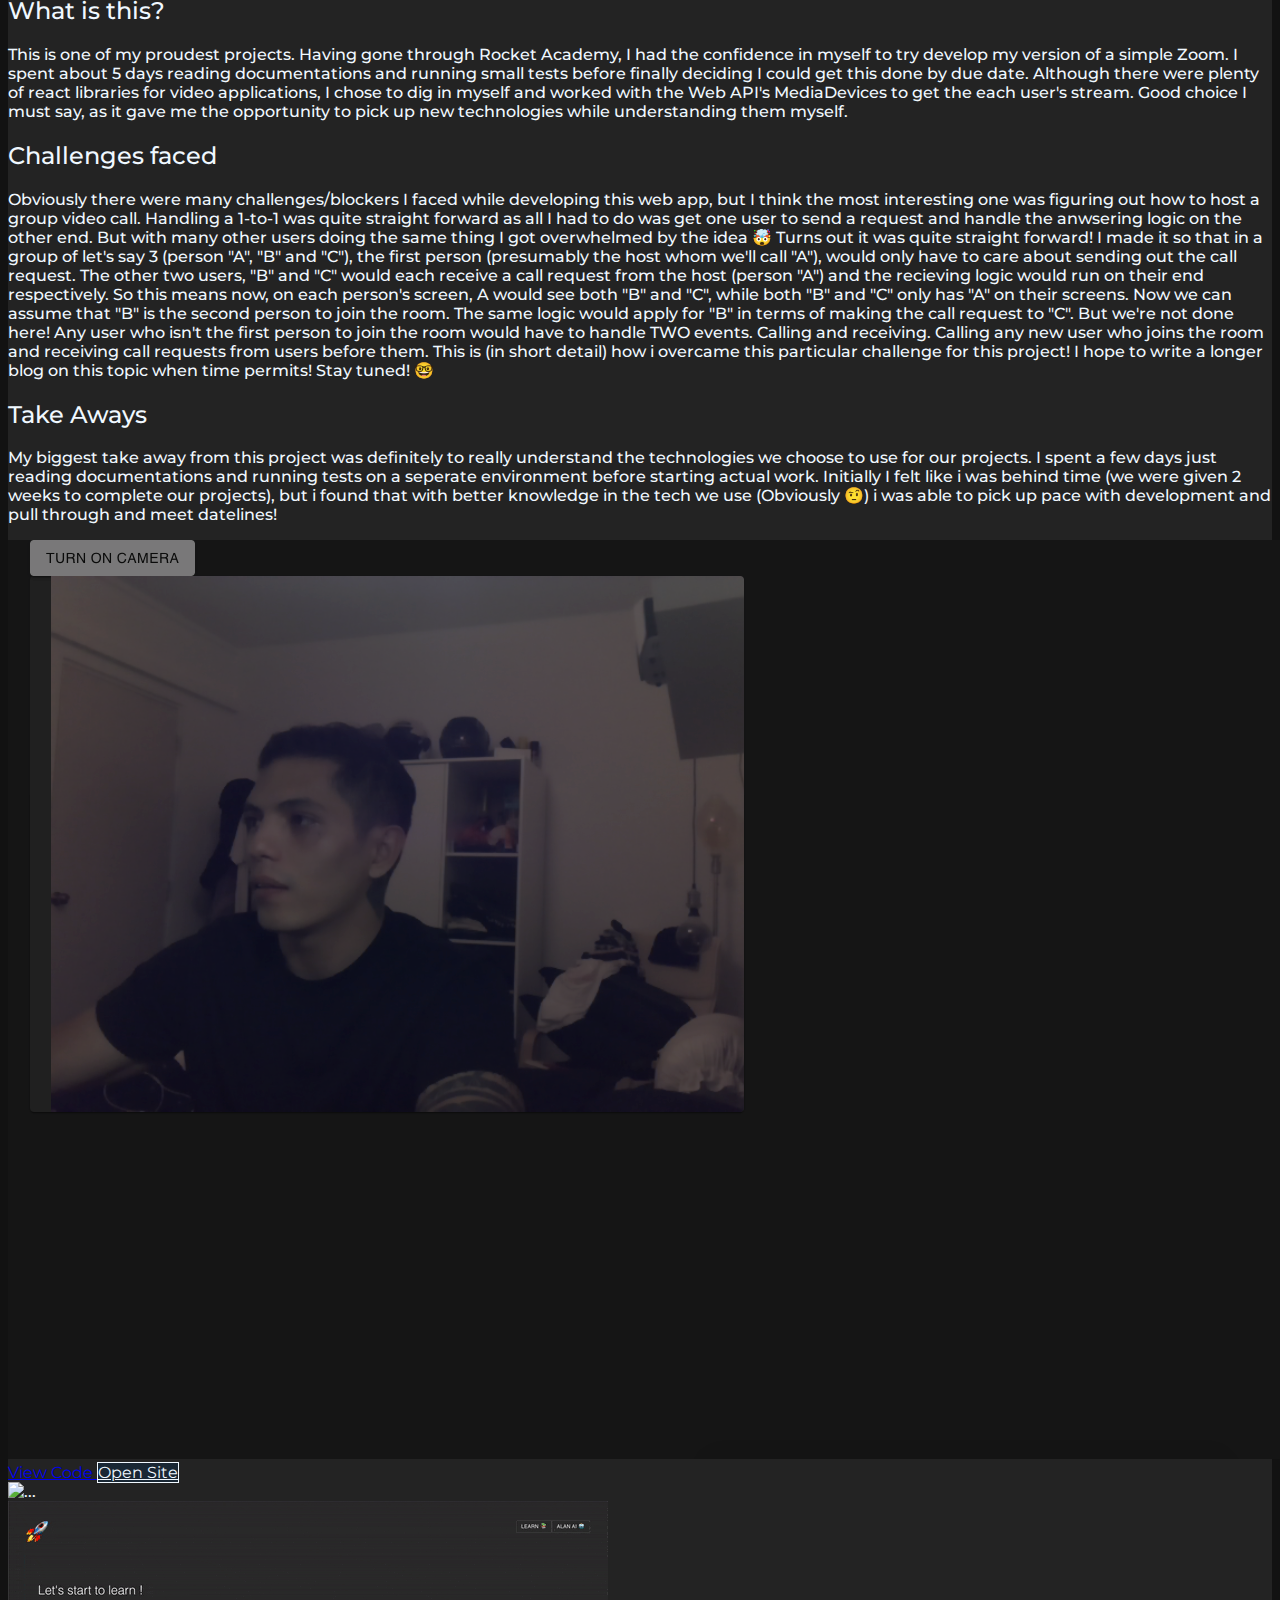
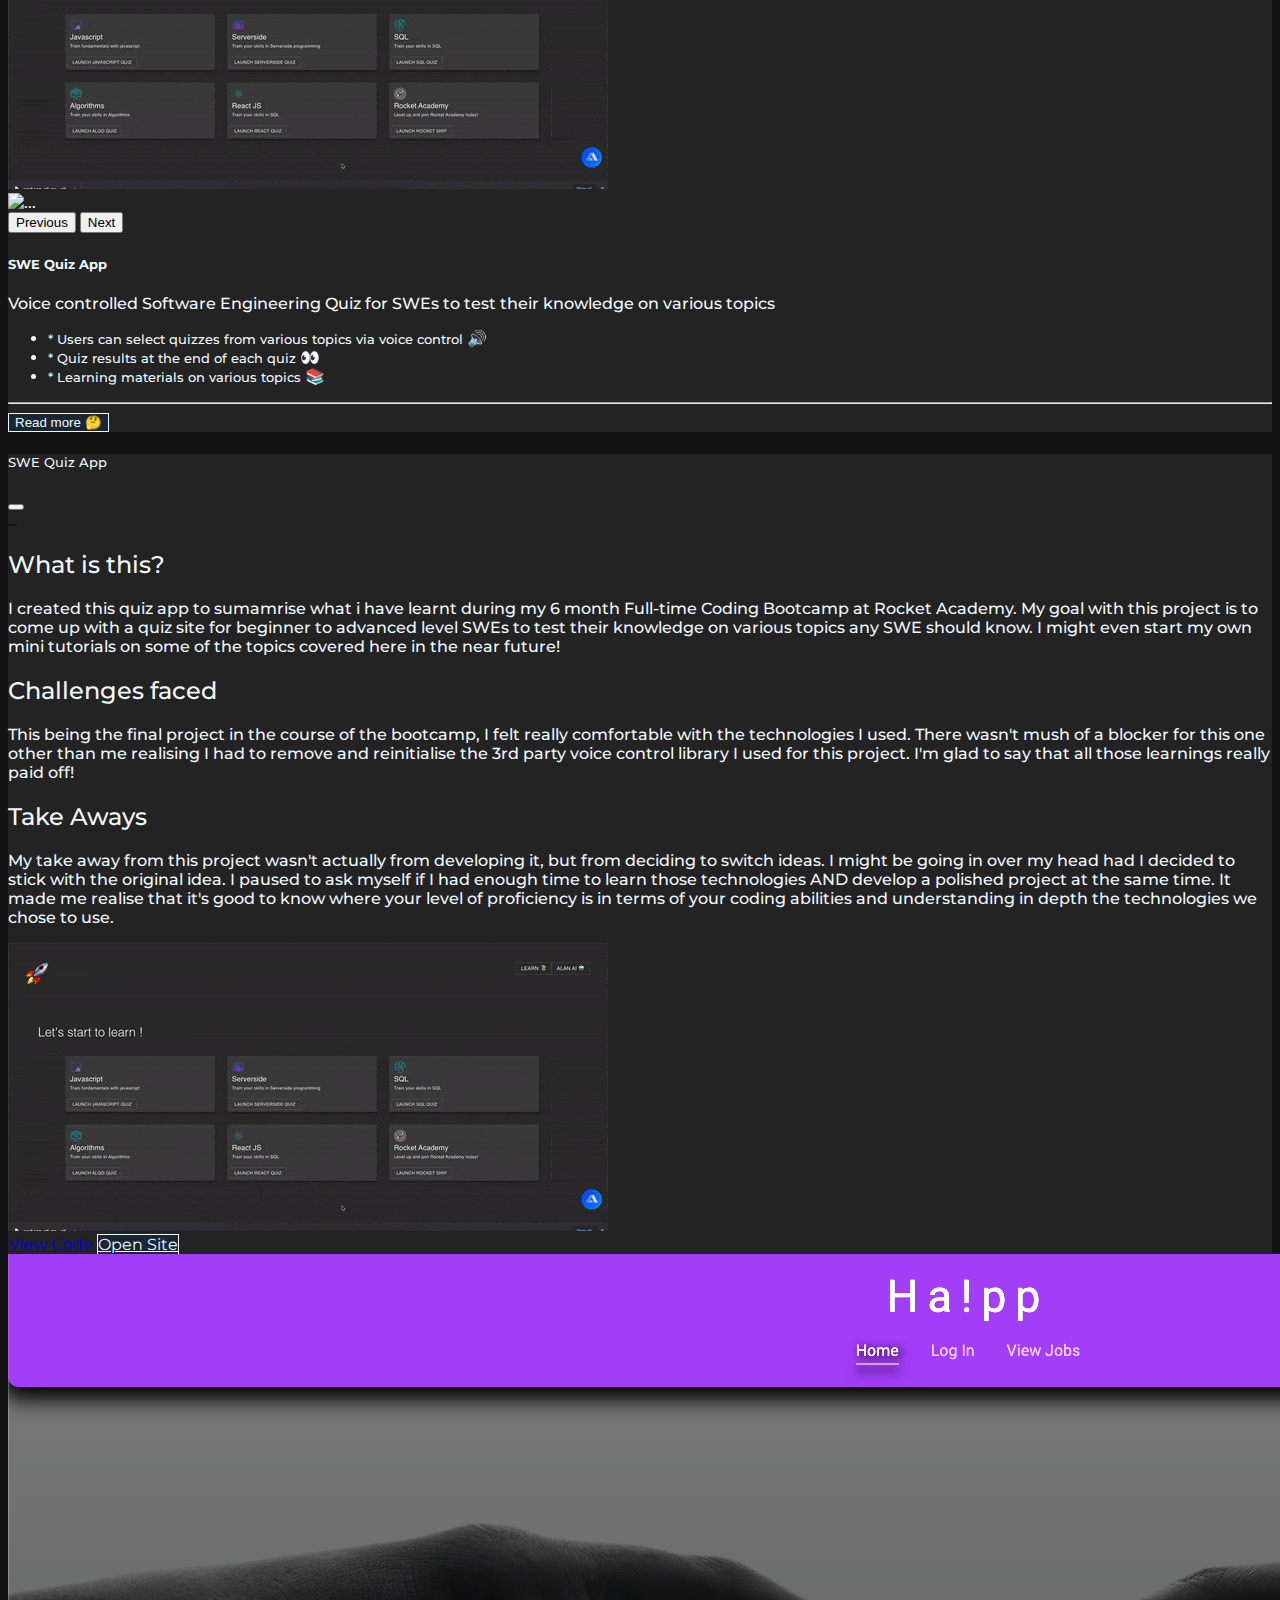
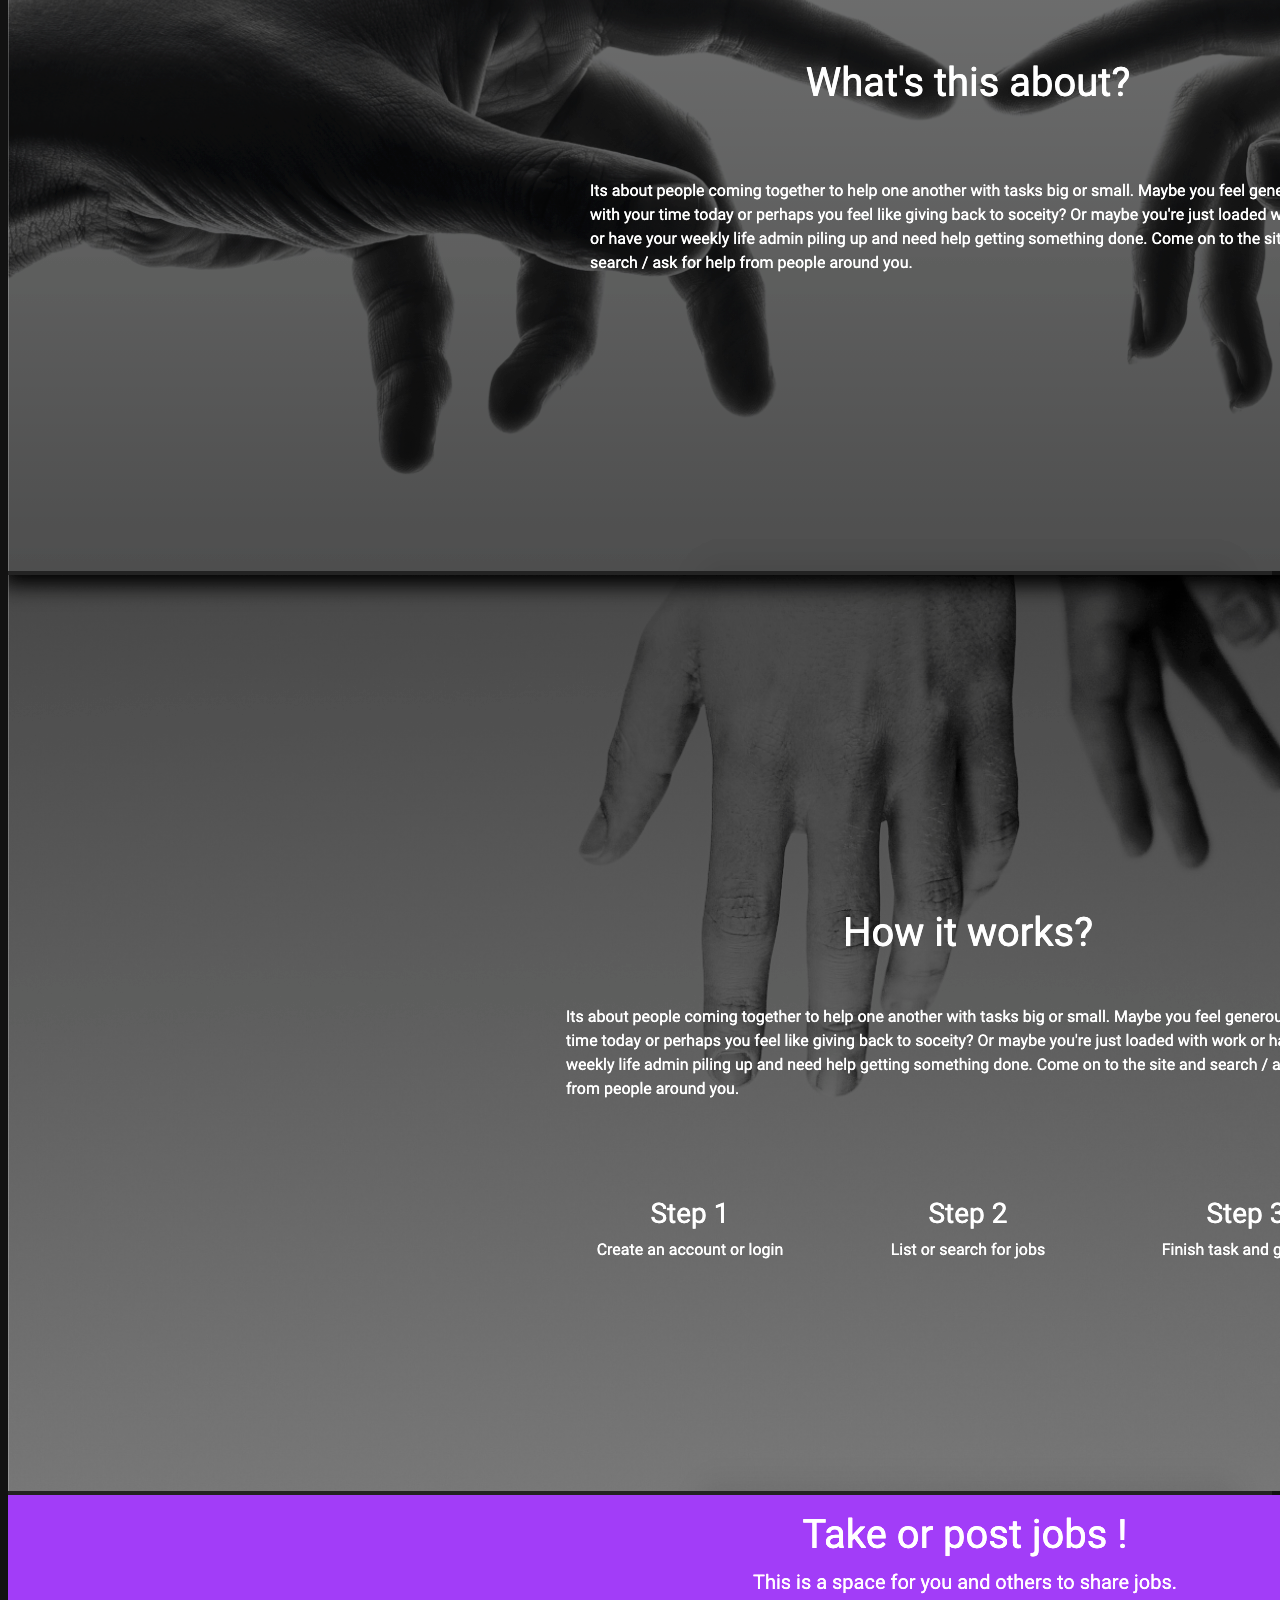
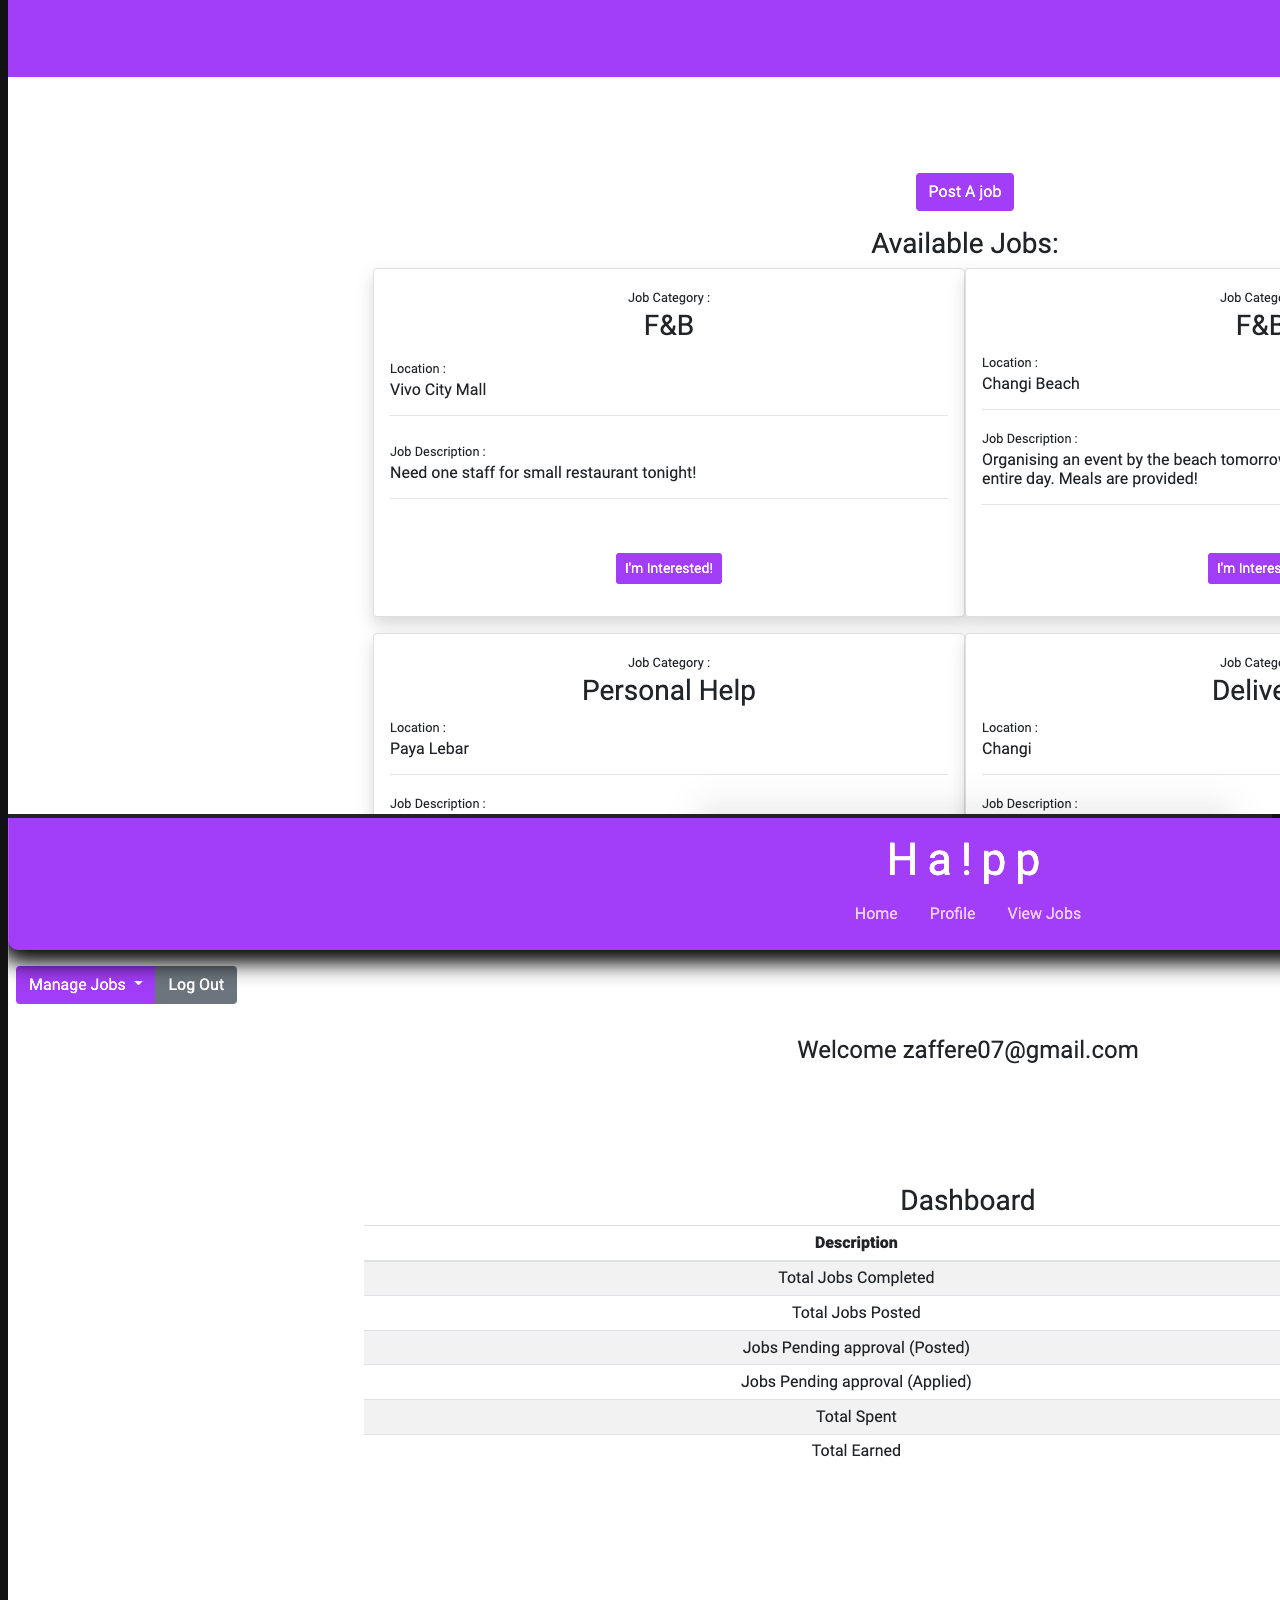
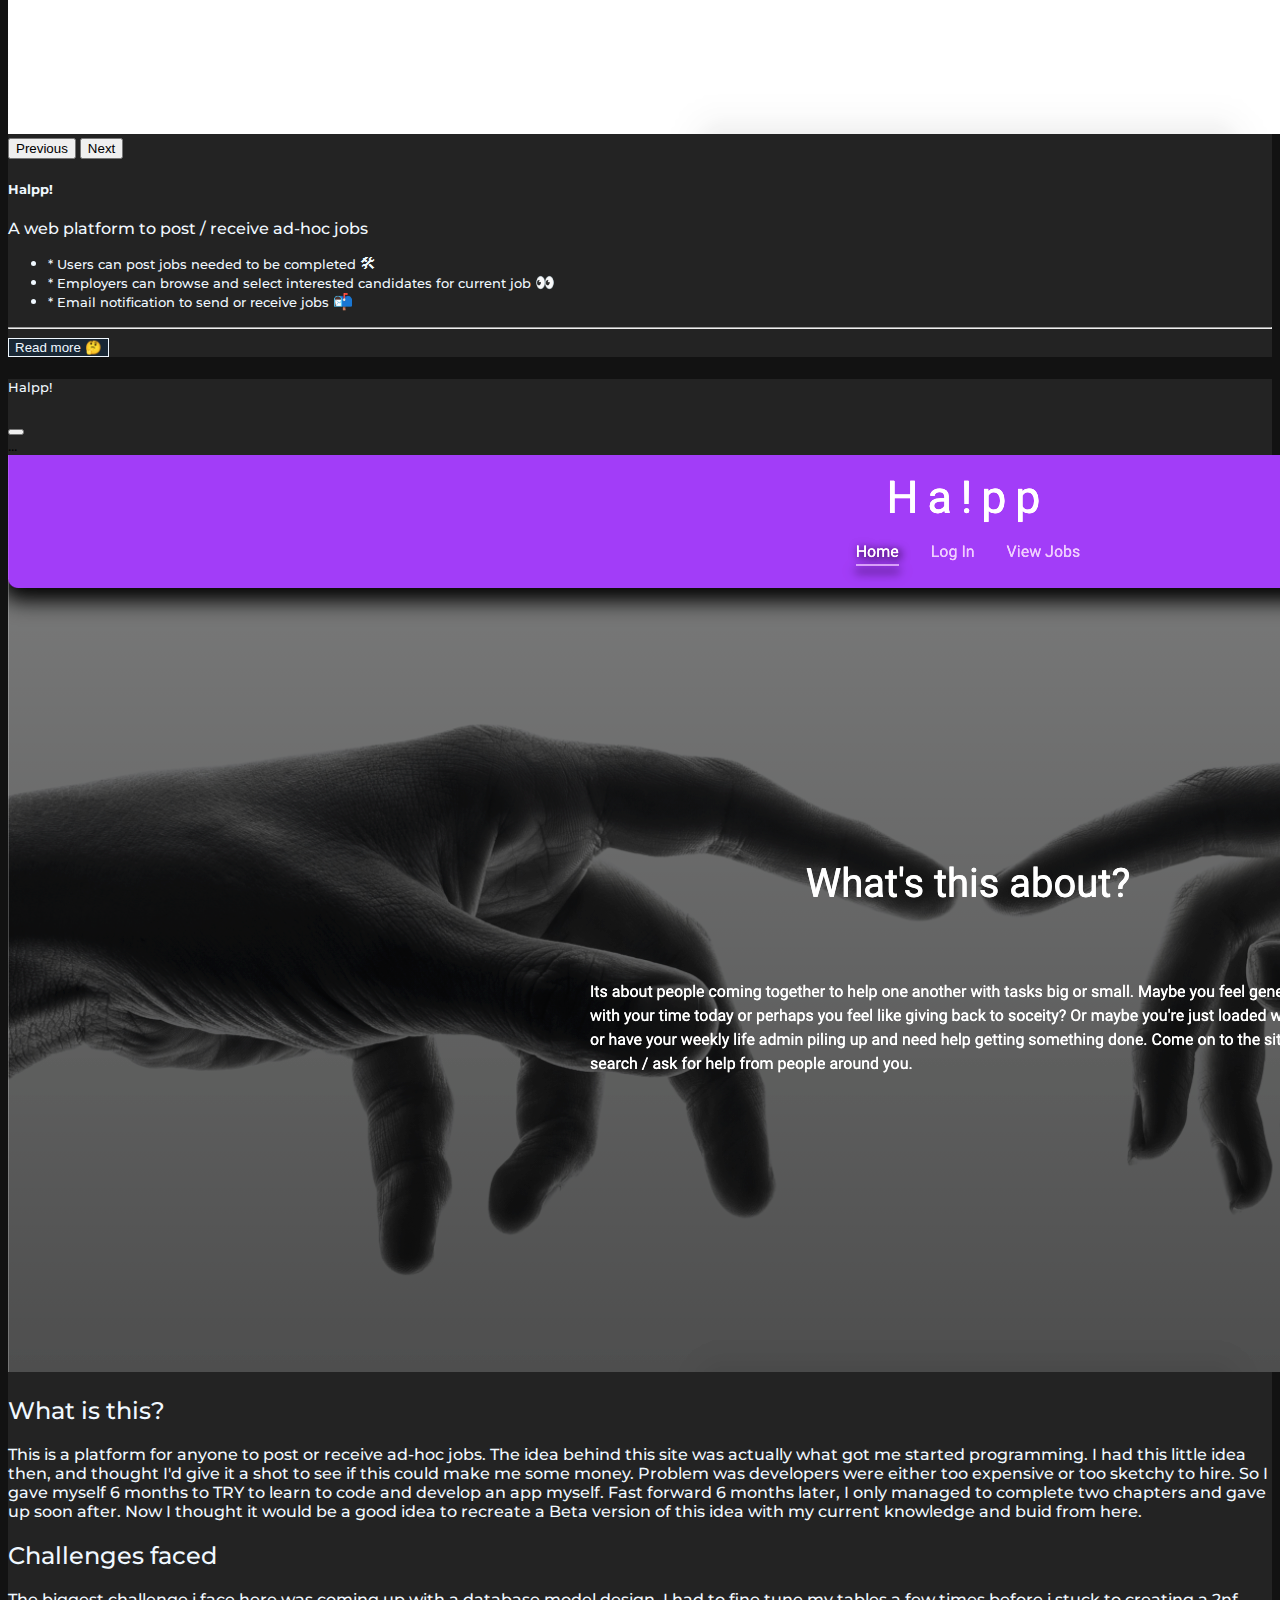
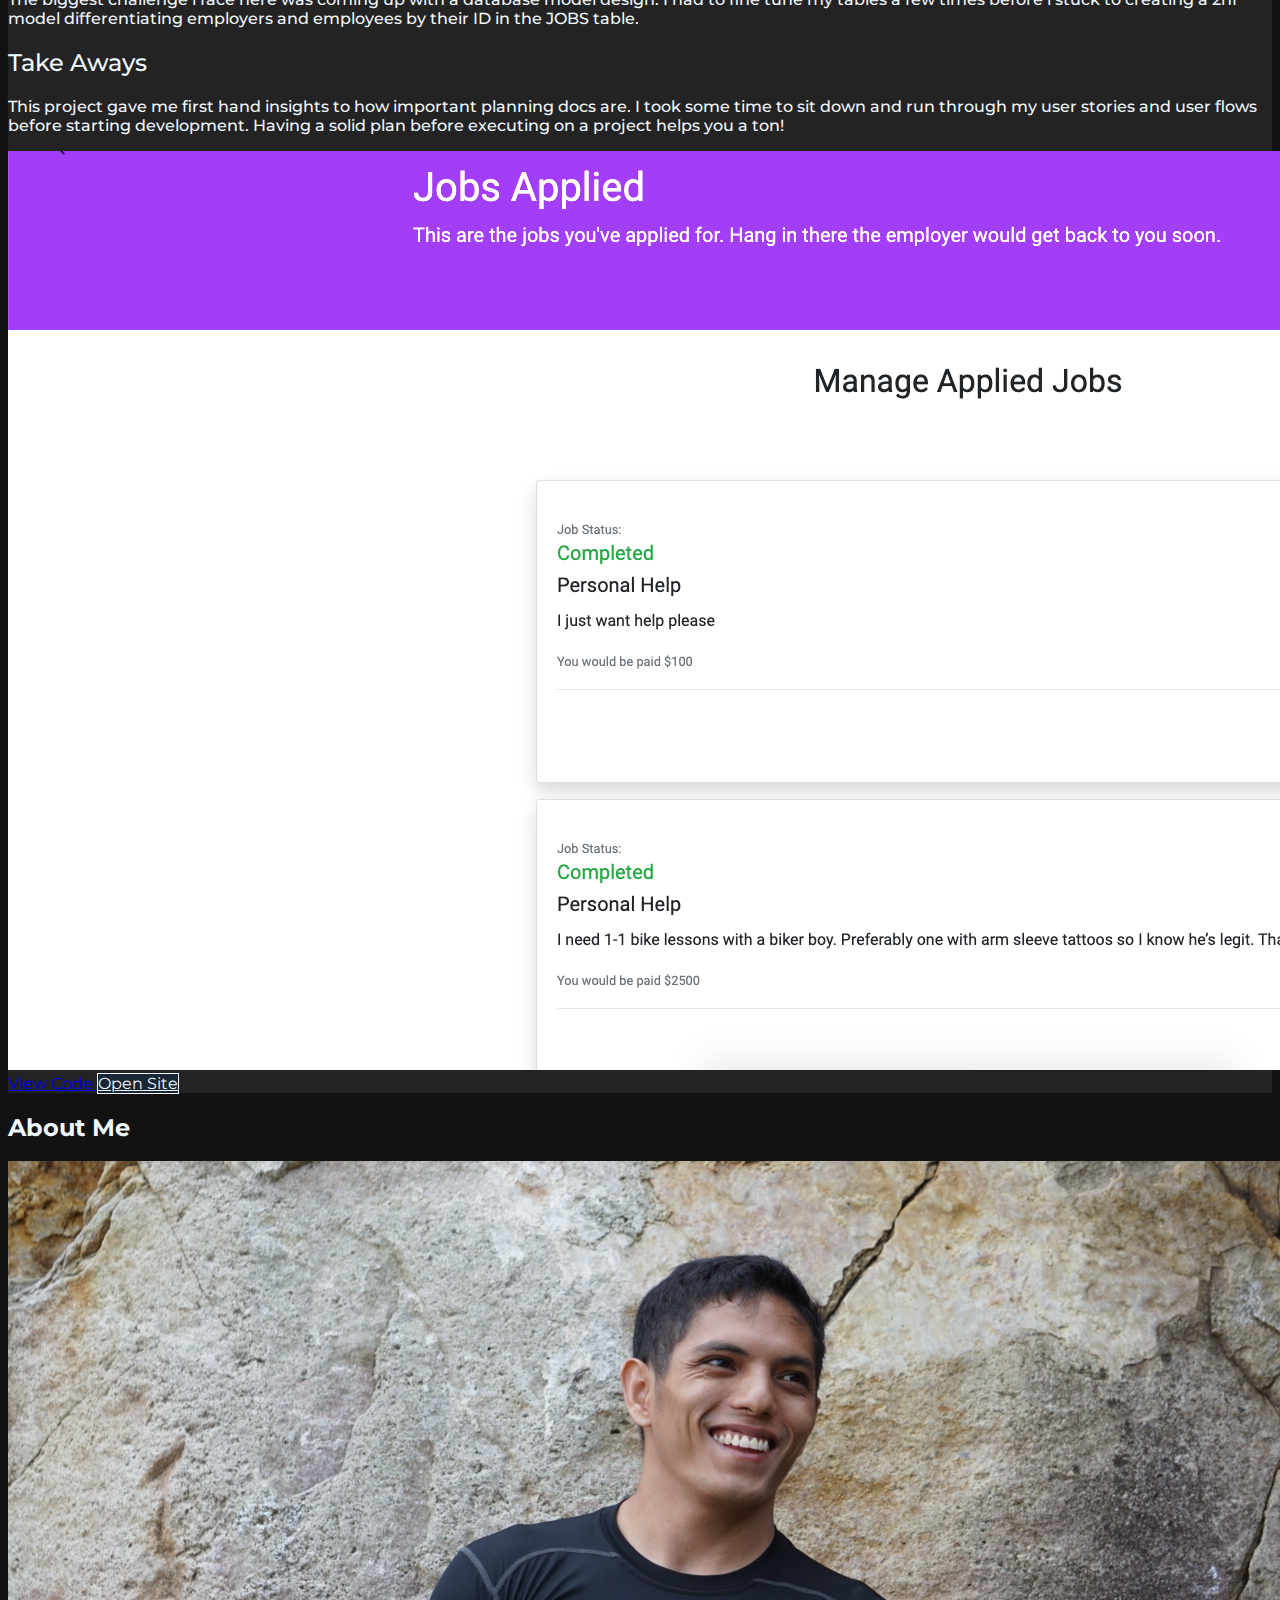
==== commit 036e9cfc: "changed resume link" ====
--- a/index.html
+++ b/index.html
@@ -618,7 +618,7 @@
     <!-- <h2 class="light-text text-center">Contact me 🤙</h2> -->
     <p class="light-text">📞 Phone: +65 93881849</p>
     <p class="light-text">📨 Email: zaffere07@gmail.com</p>
-    <p class="light-text">📜 Resume: <a class="light-text" type="button" href="./assets/cv-2021-zaffere.pdf" download="cv-zaffere.pdf">Download here!</a></p>
+    <p class="light-text">📜 Resume: <a class="light-text" type="button" href="./assets/2021-cv-zaffere.pdf" download="cv-zaffere.pdf">Download here!</a></p>
   </div>
             </div>
             <div class="col-sm-2"></div>
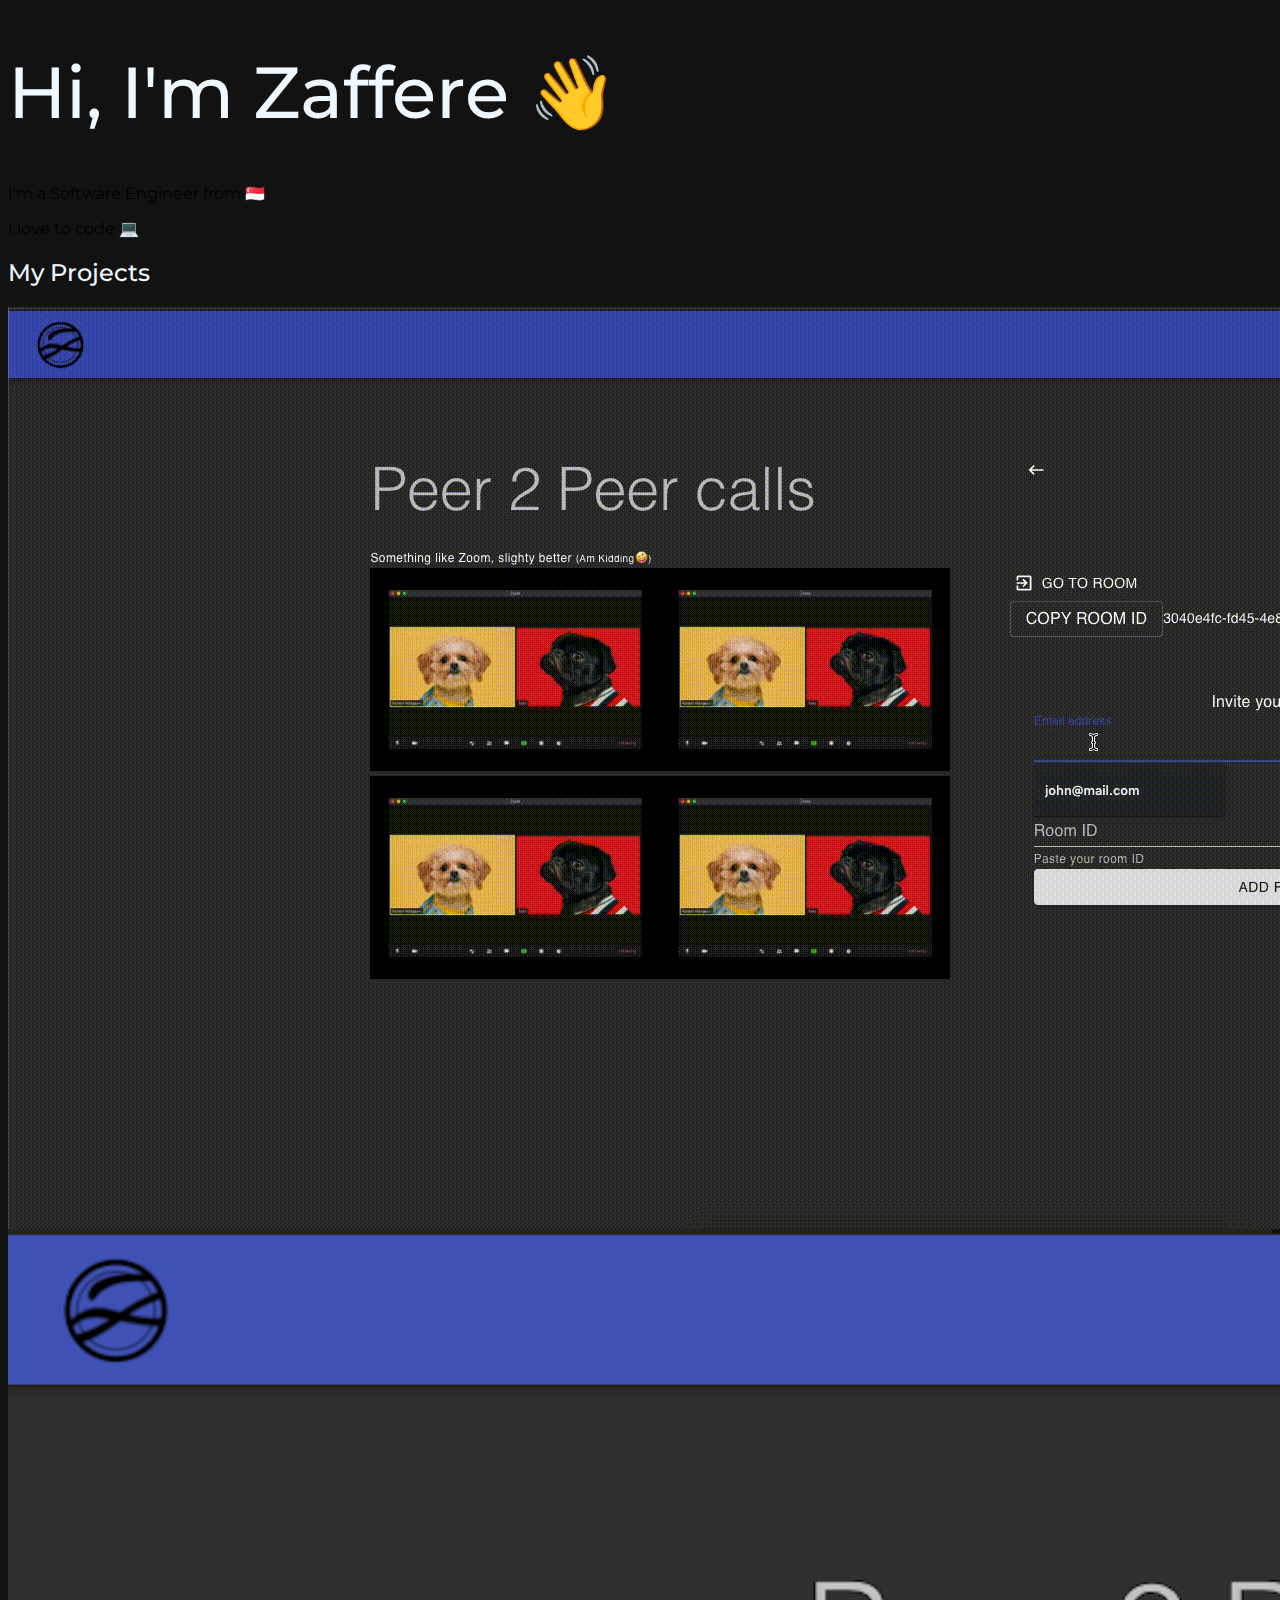
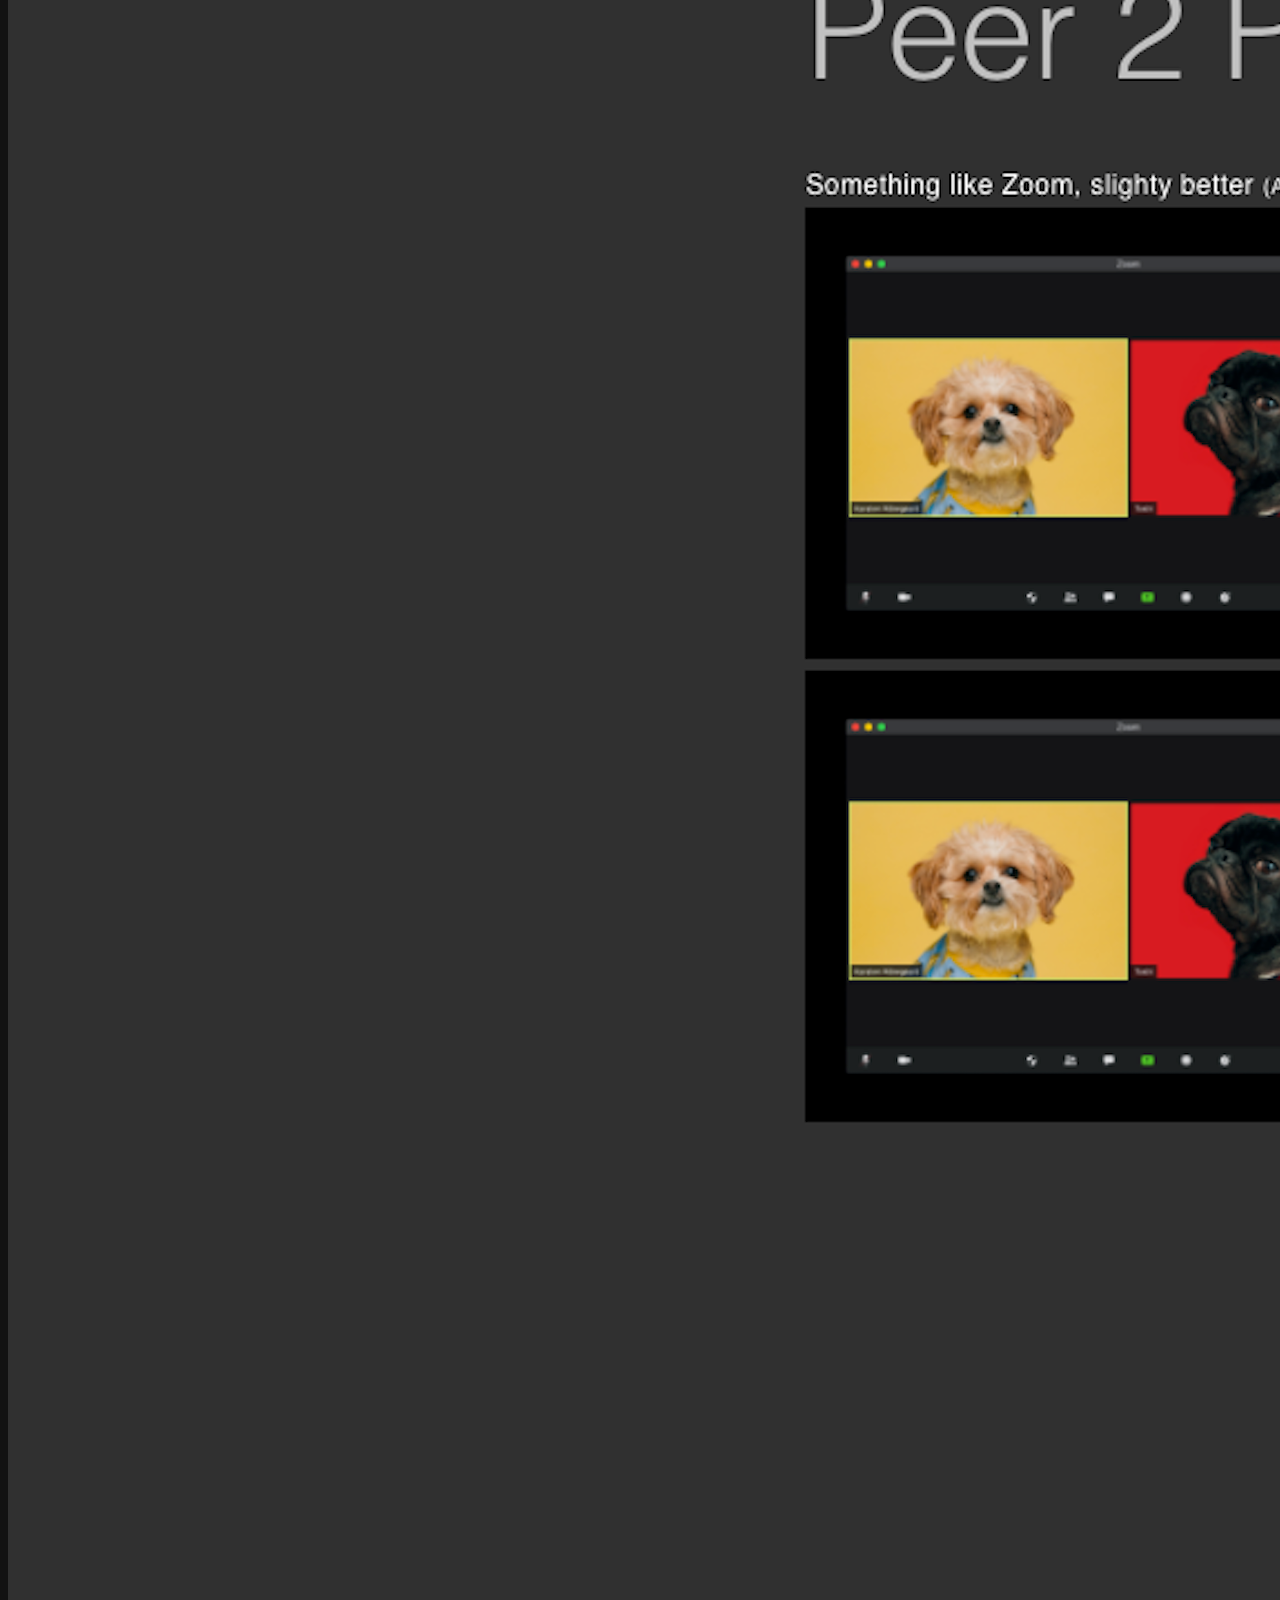
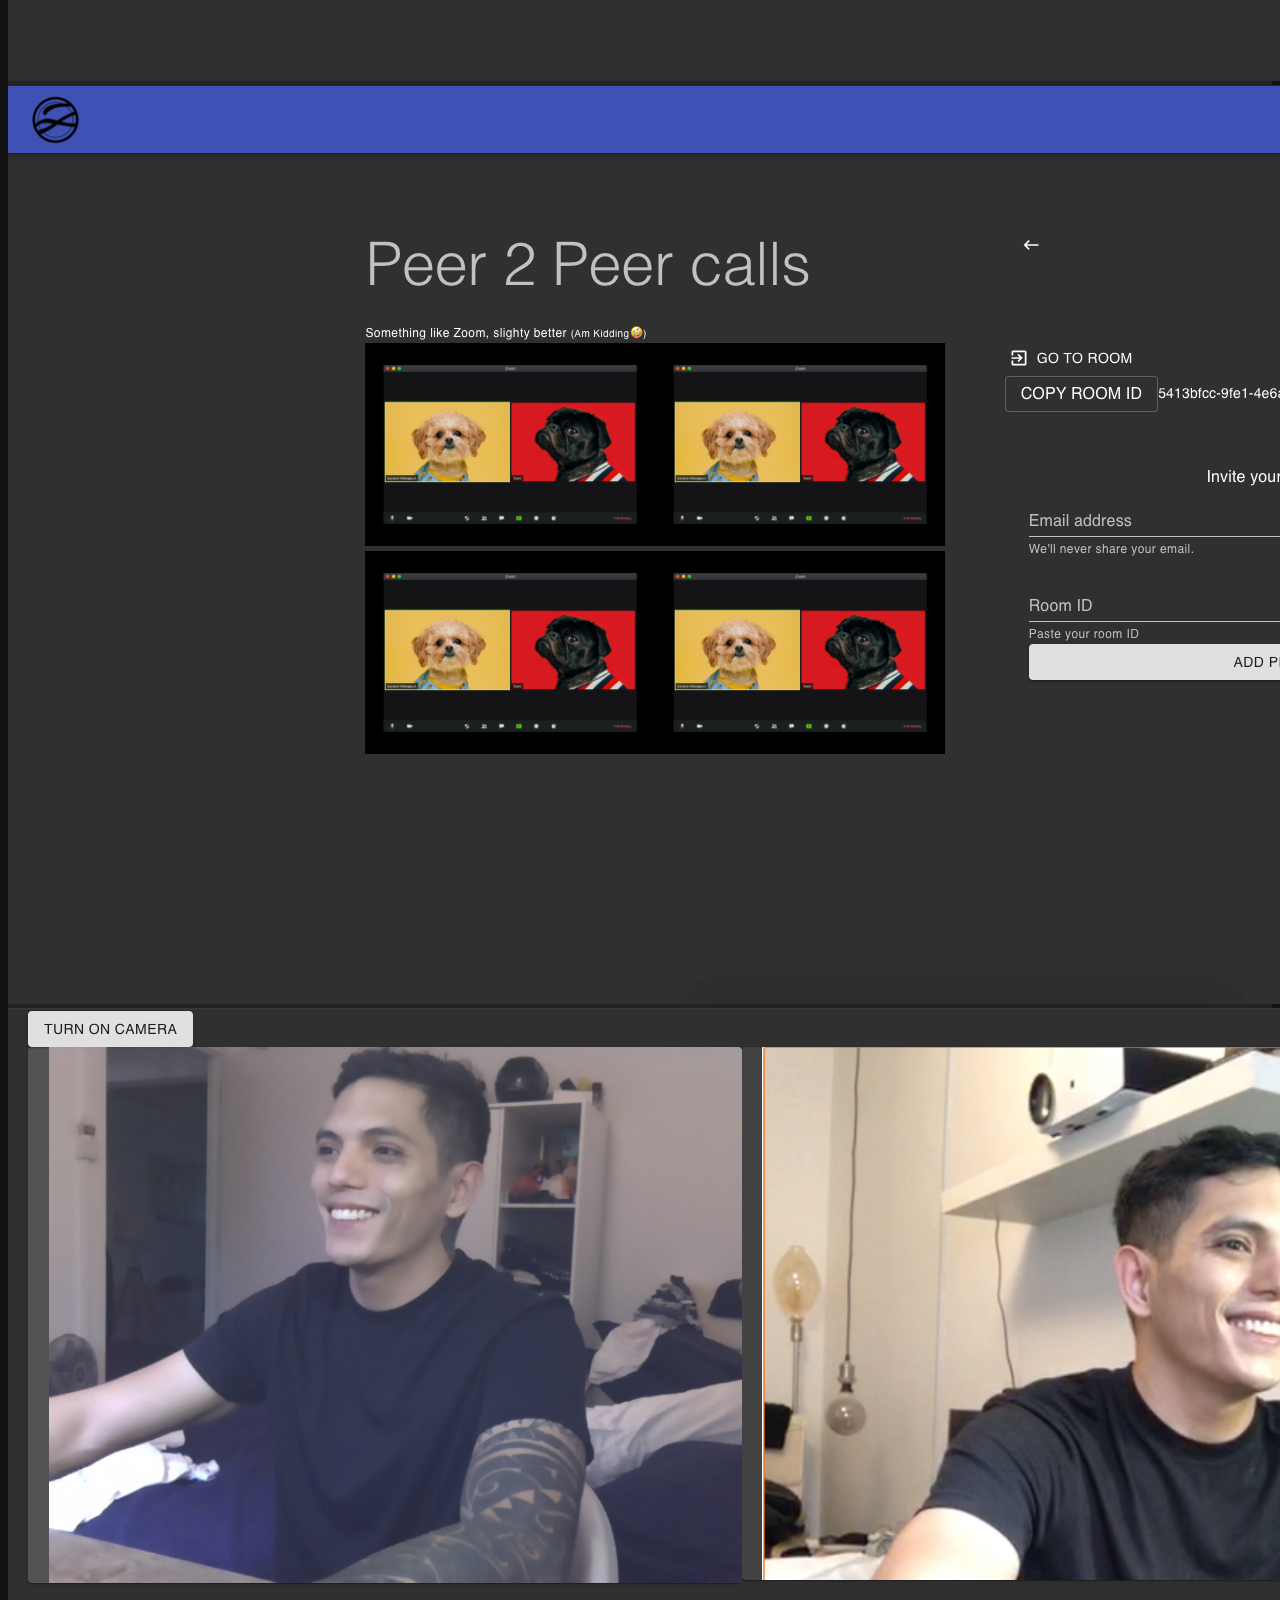
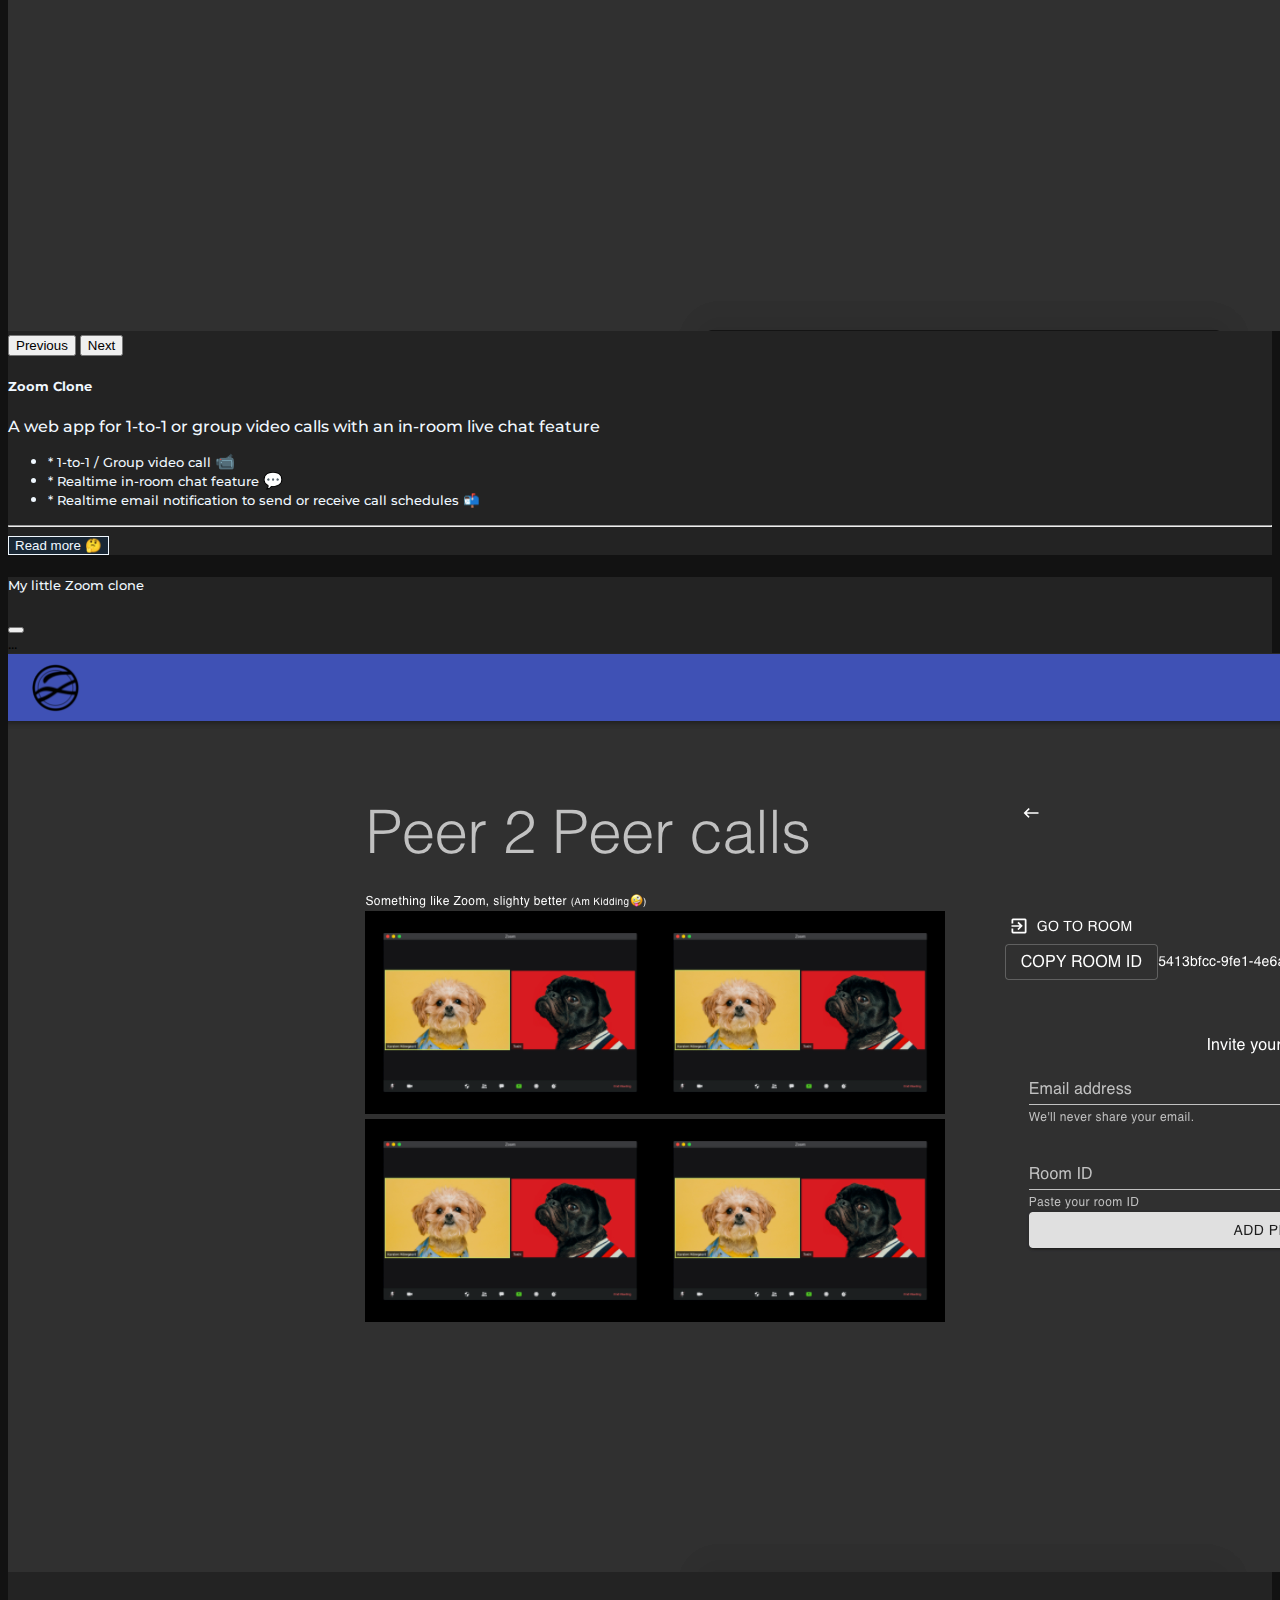
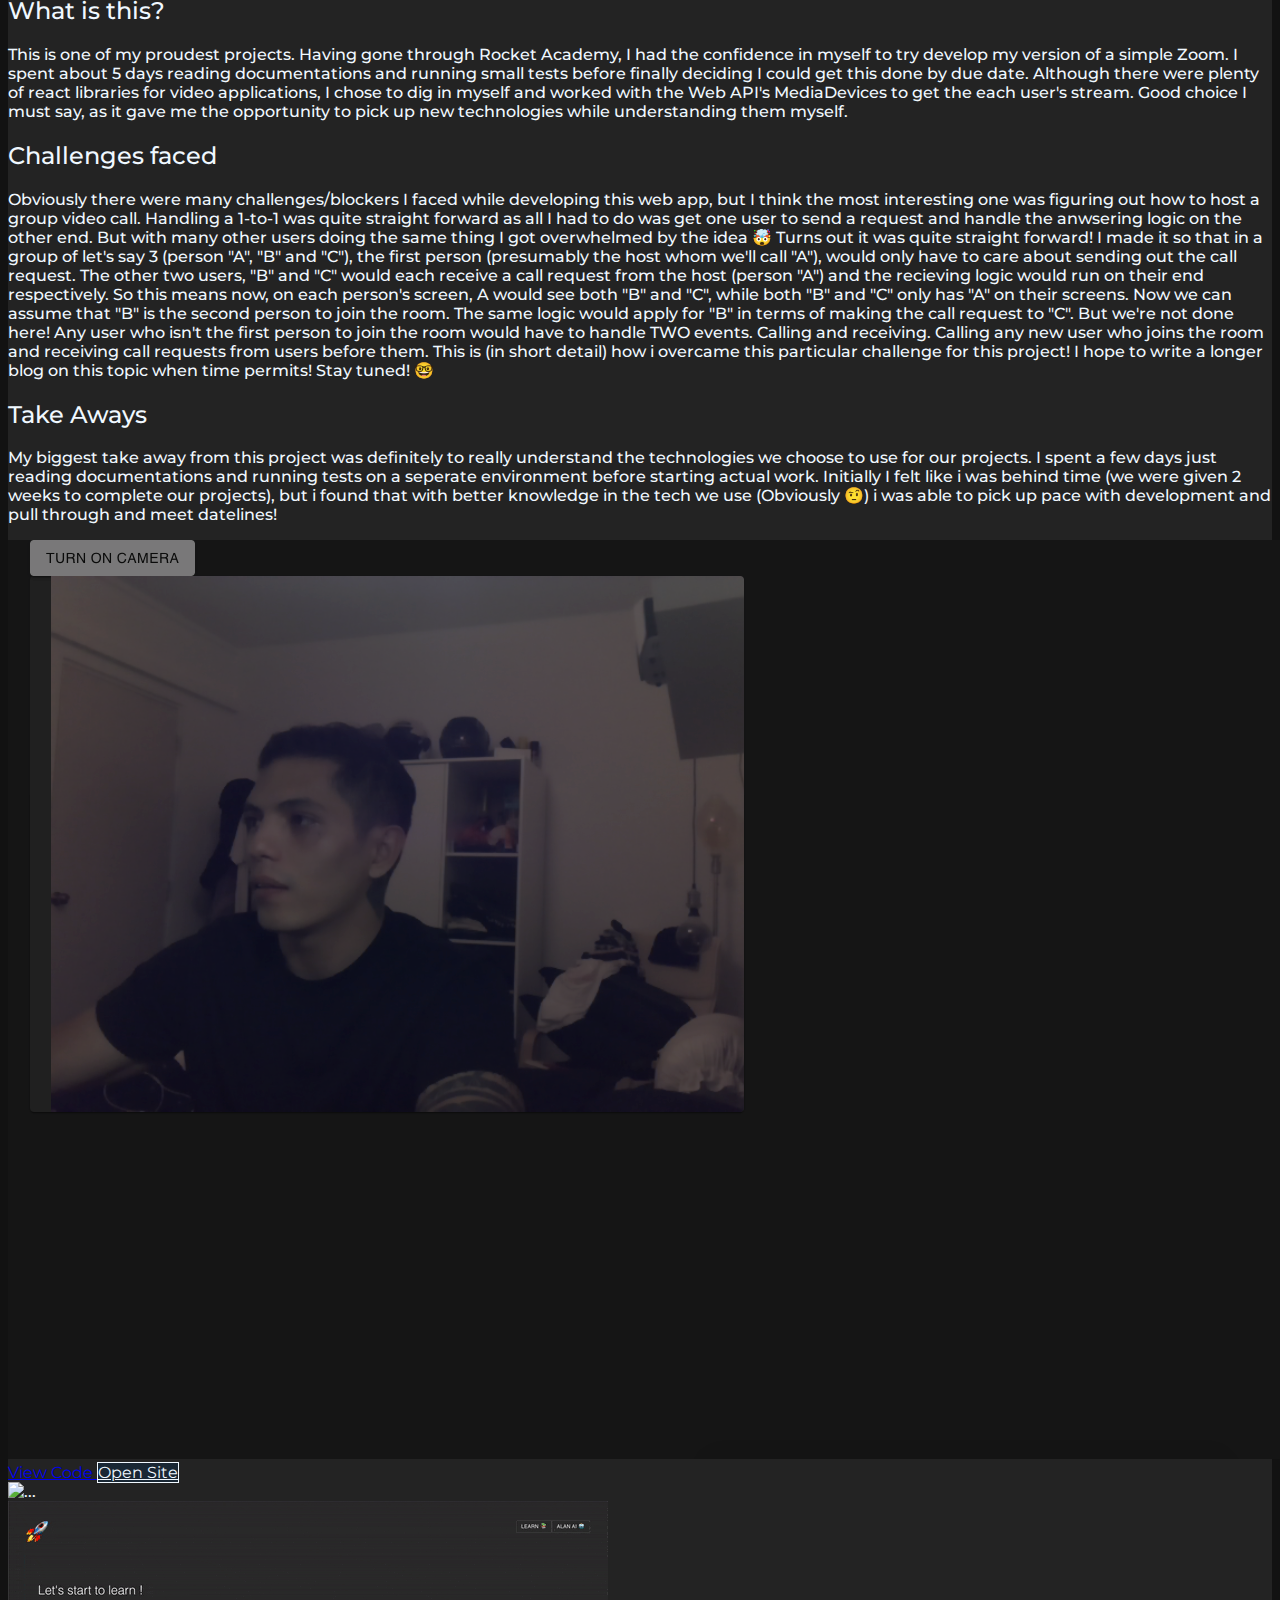
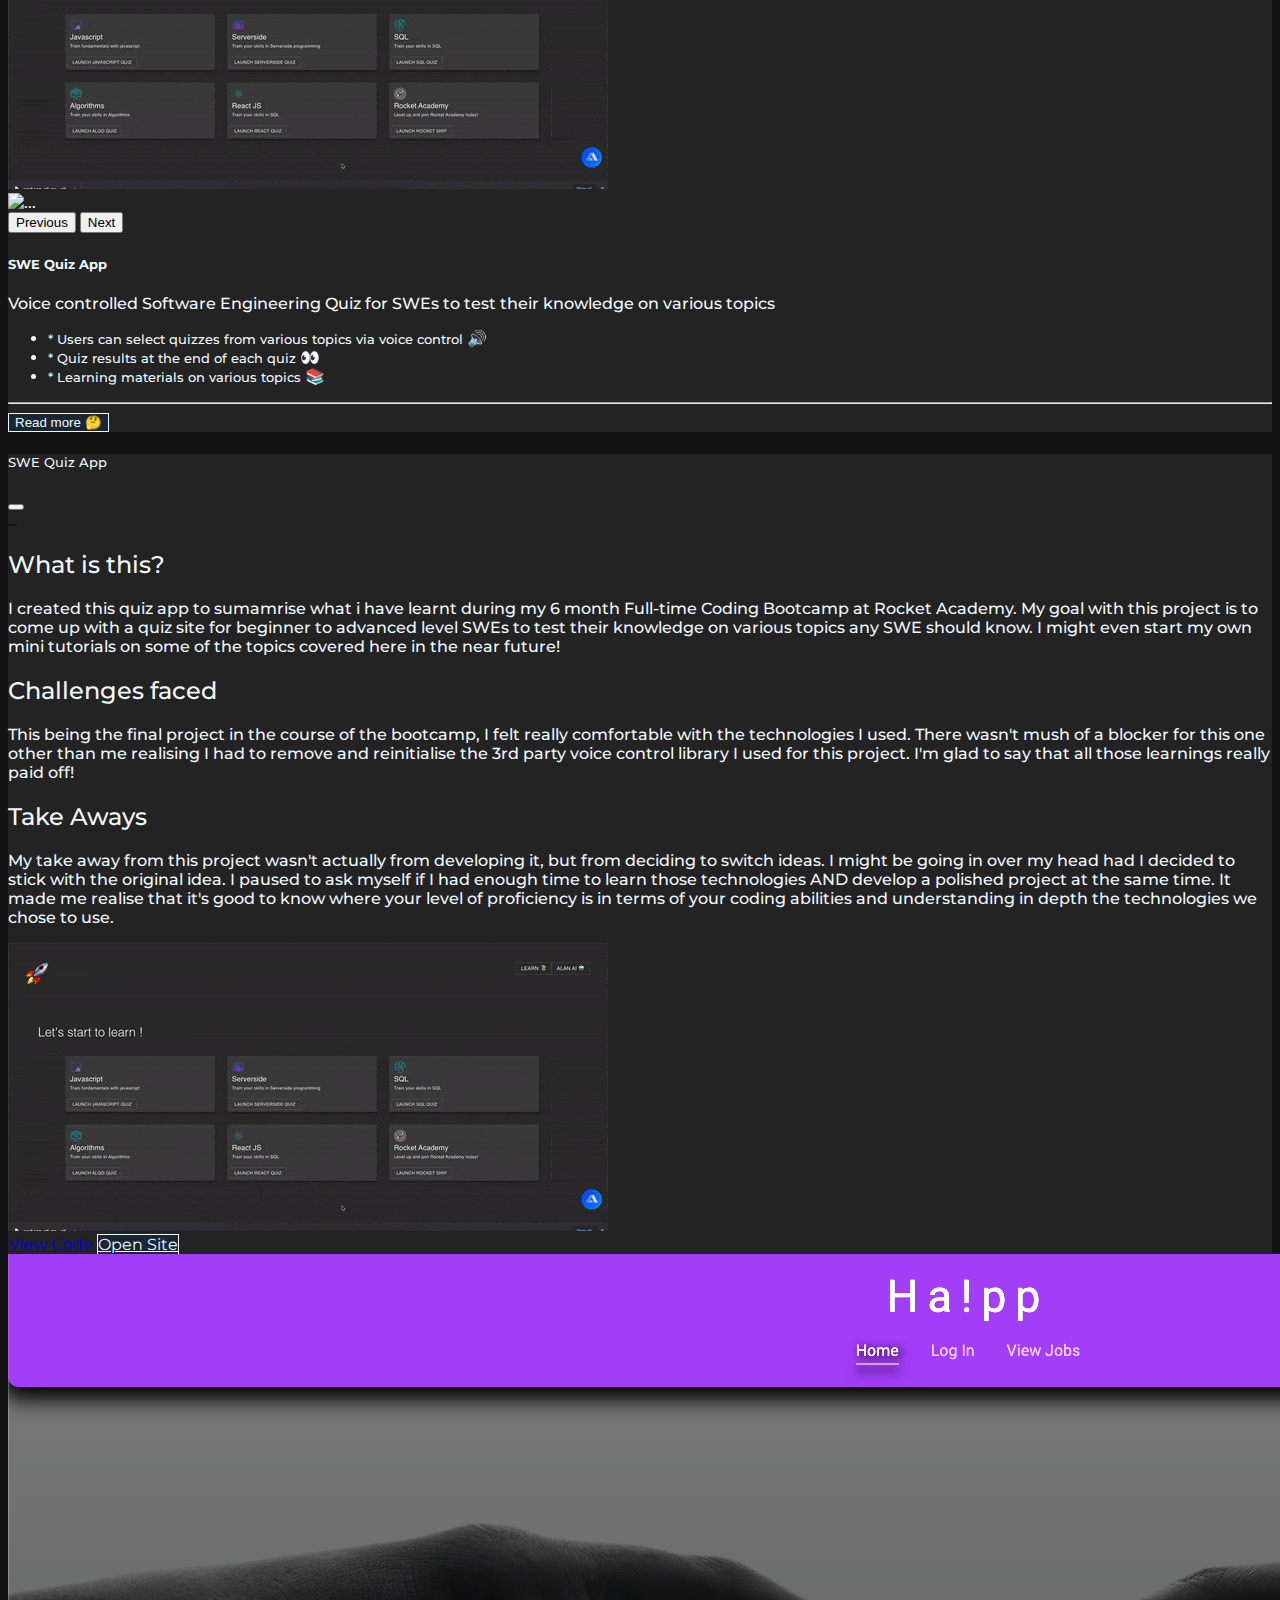
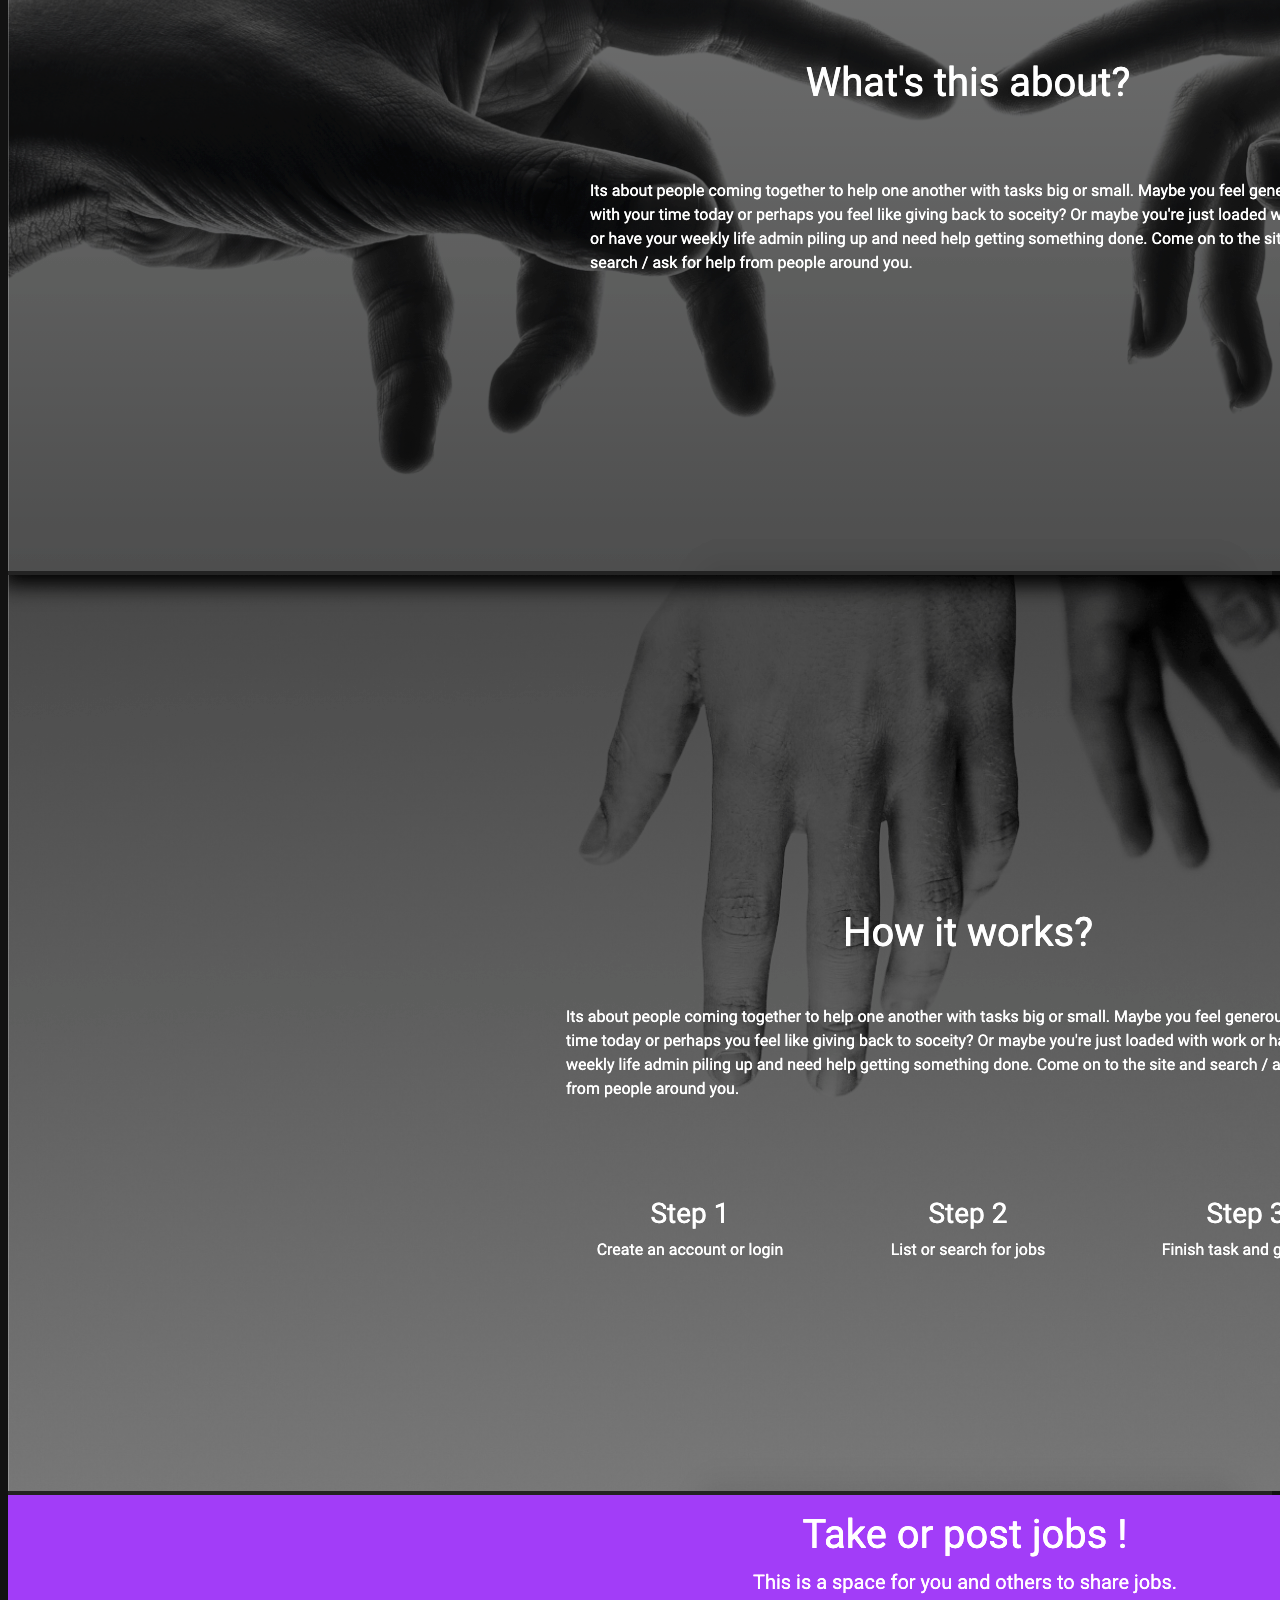
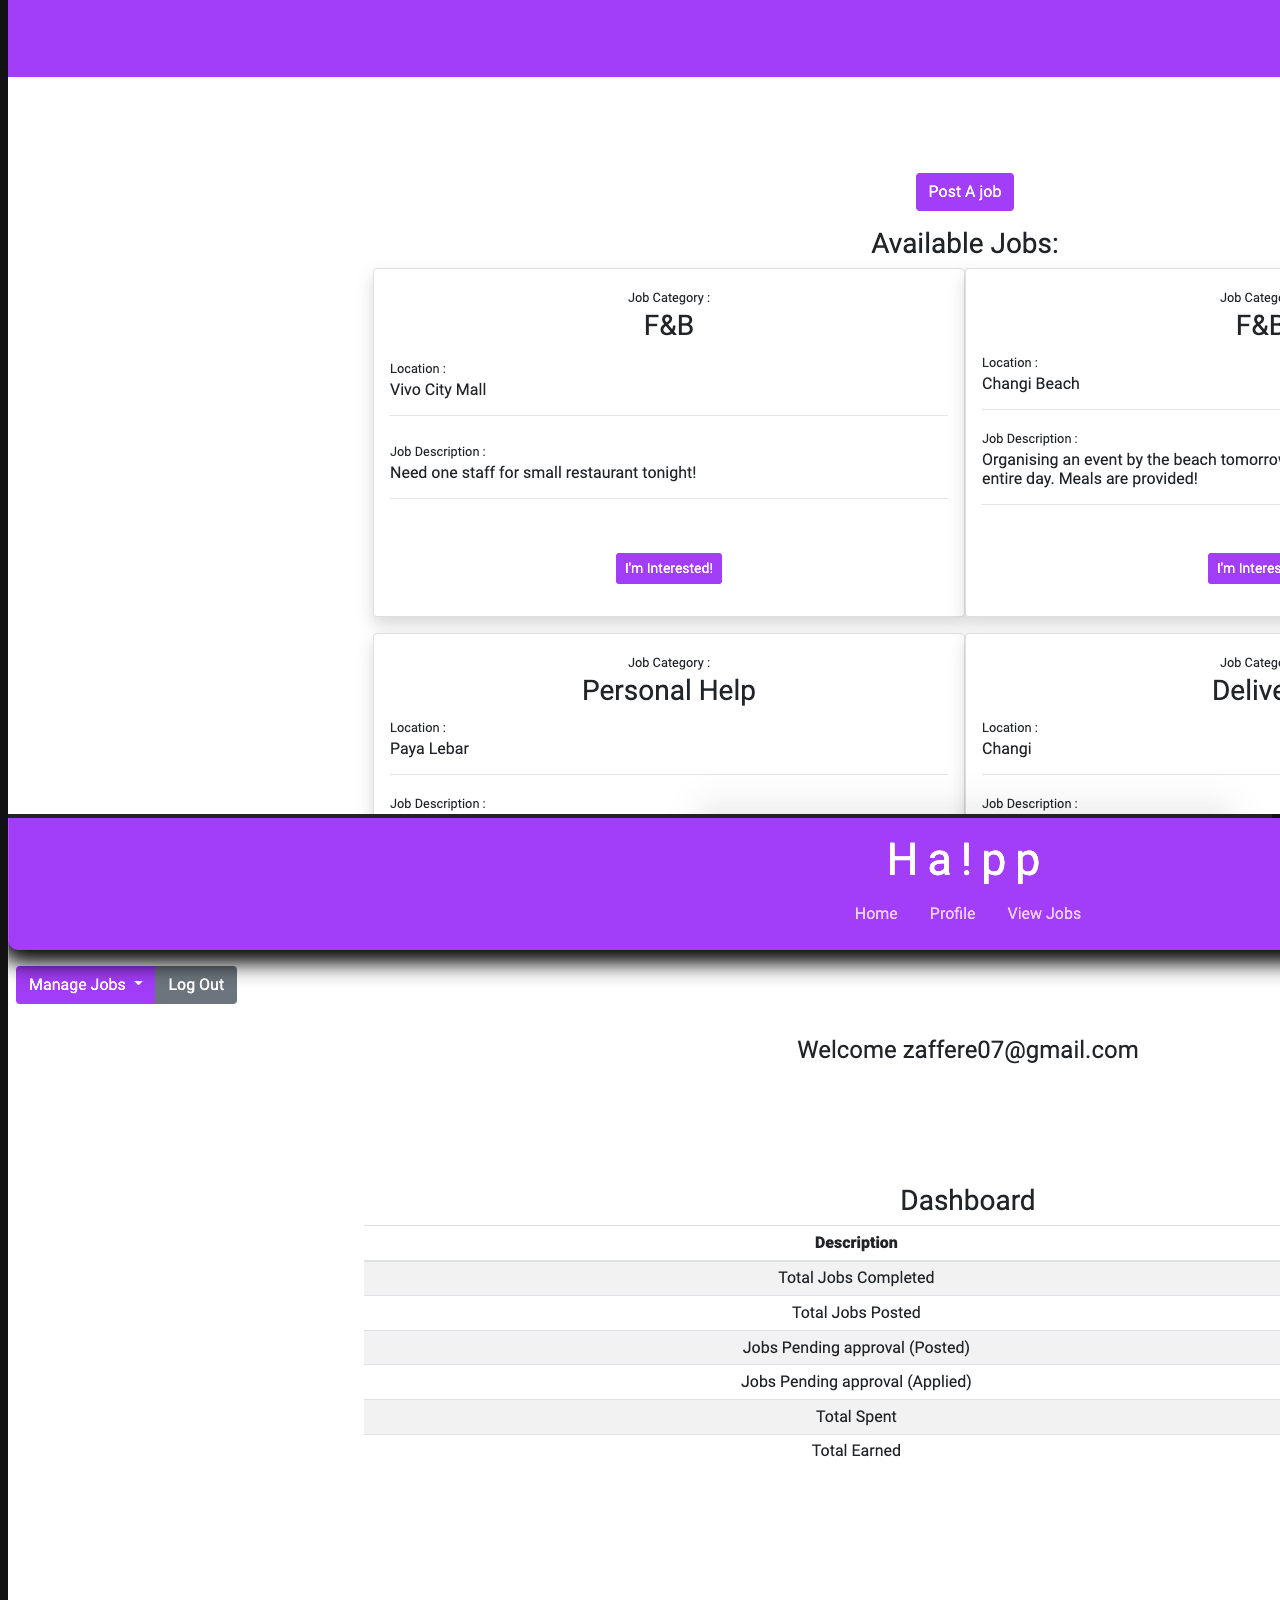
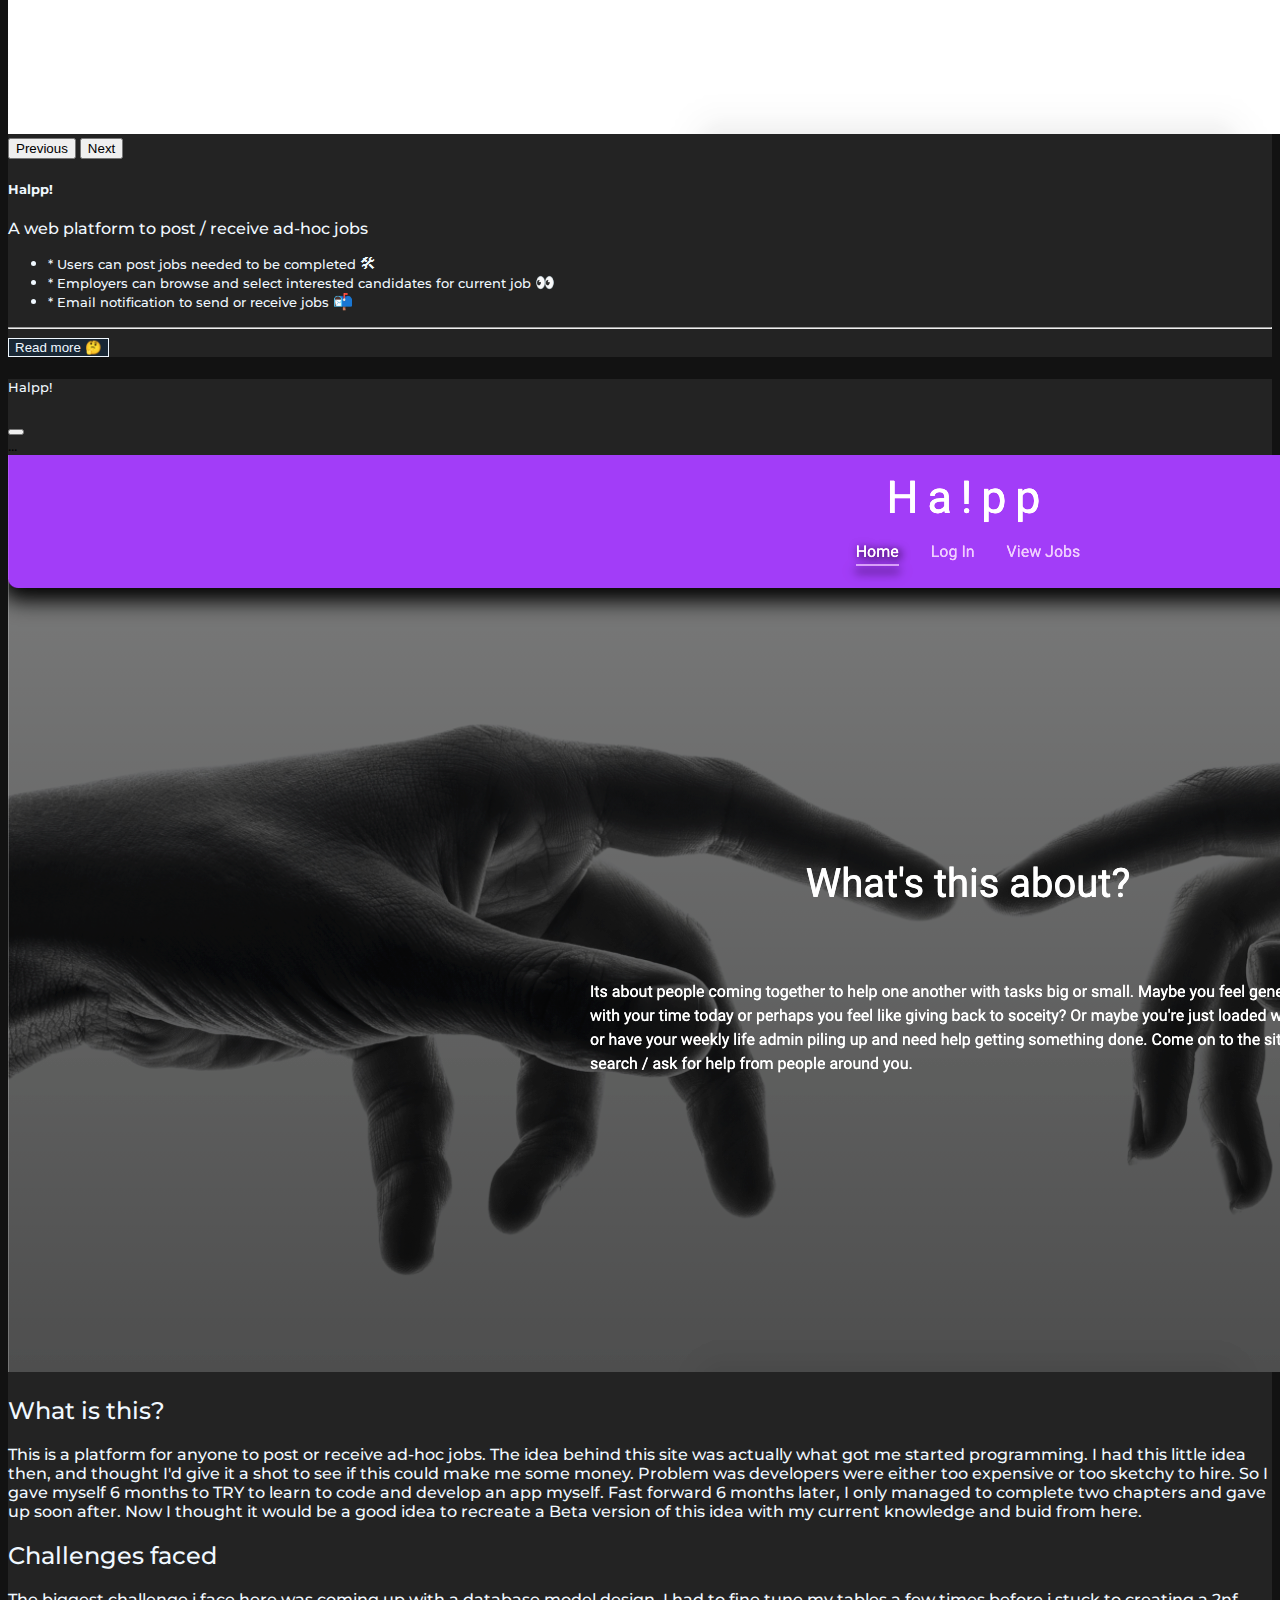
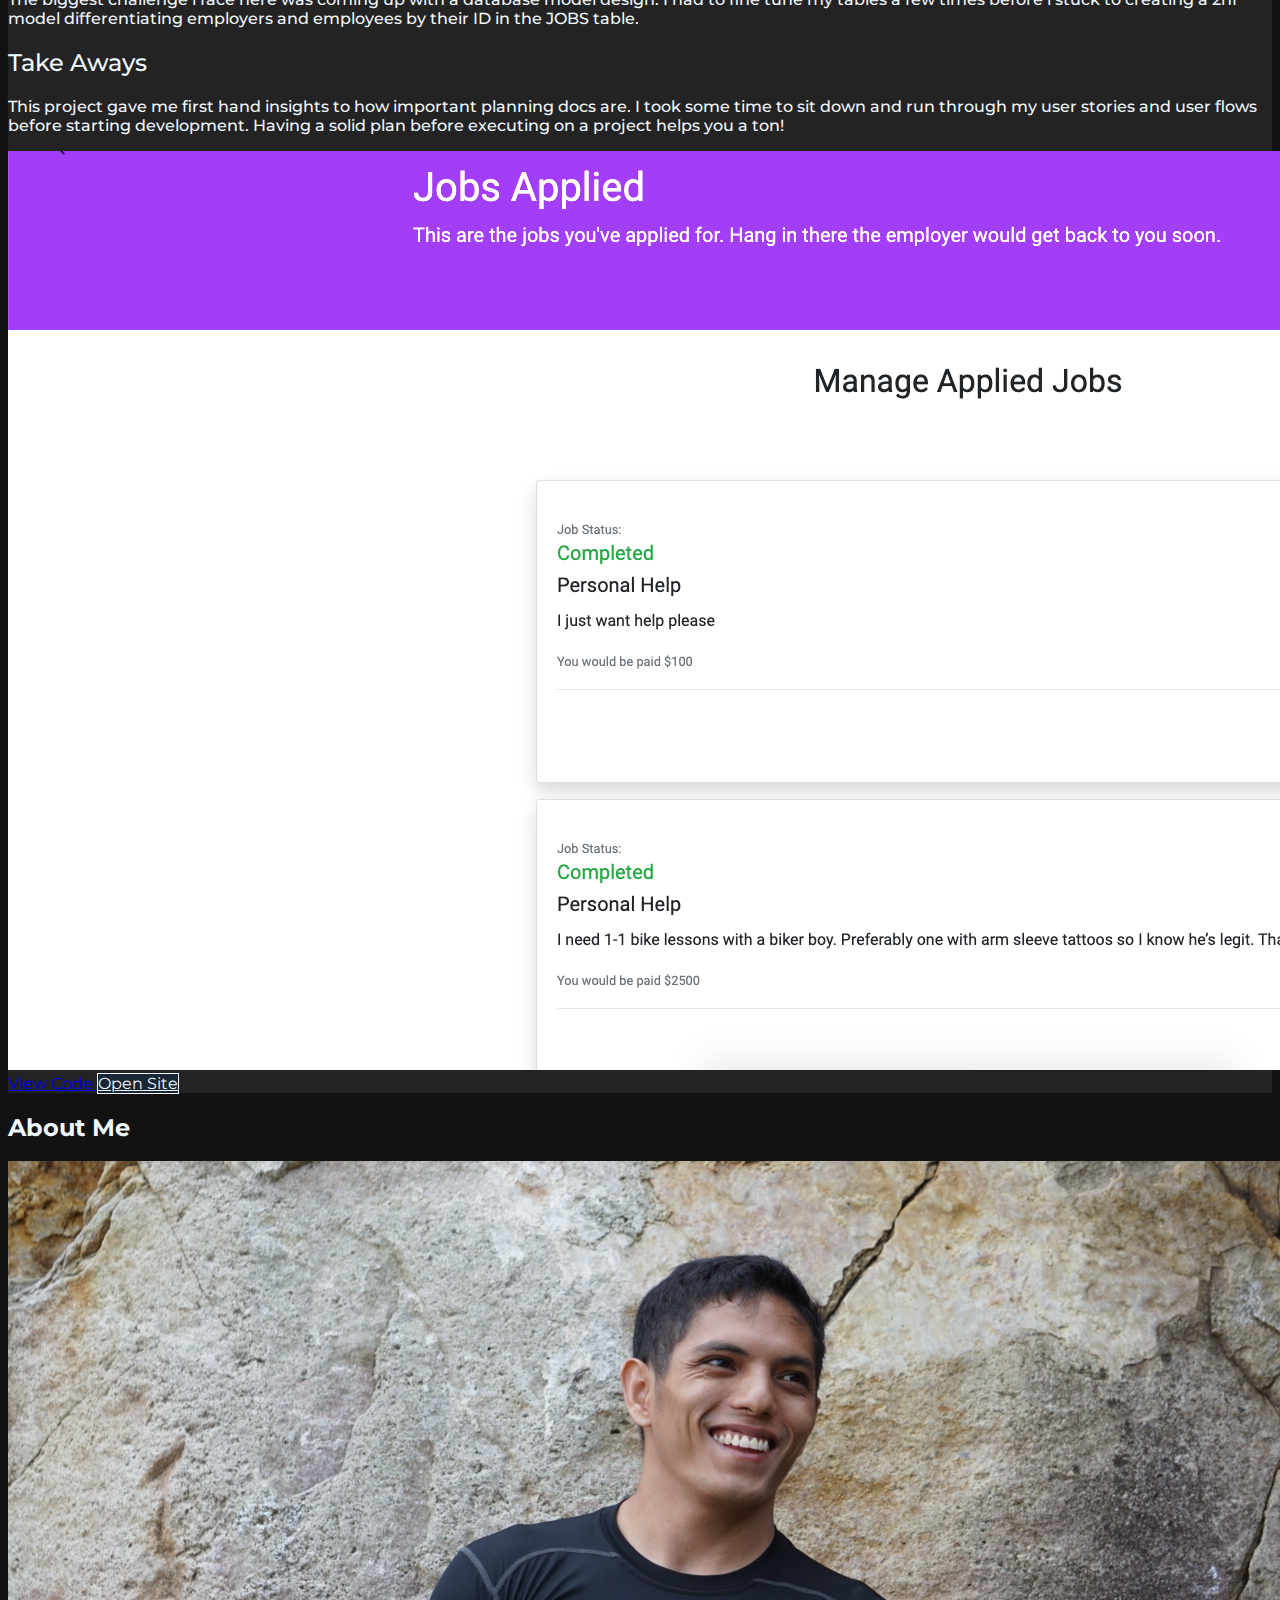
==== commit a88c7c3c: "fixed typo" ====
--- a/index.html
+++ b/index.html
@@ -595,7 +595,7 @@
       <div class="card-body">
         <h5 class="card-title">Who am i? 🤔</h5>
         <p class="card-text text-left">
-          My name is Zaffere. I recently graduated from a 6 month full-time coding bootcamp at <a class="light-text" href='https://rocketacademy.co'>Rocket Academy</a>. Prior to that, i was a personal trainer but have had an interest in programming since 2017. I spend those years between 2017 untill now dabbling with programming. Things got a littel more serious for me when I decided to leave my job and teach myself programming back in 2019. I love Software Engineering and am looking for opportunities for me to contribute and grow as a software engineer! Keen on hearing more? Contact me! 🤓
+          My name is Zaffere. I recently graduated from a 6 month full-time coding bootcamp at <a class="light-text" href='https://rocketacademy.co'>Rocket Academy</a>. Prior to that, i was a personal trainer but have had an interest in programming since 2017. I spend those years between 2017 until now dabbling with programming. Things got a little more serious for me when I decided to leave my job and teach myself programming back in 2019. I love Software Engineering and am looking for opportunities for me to contribute and grow as a software engineer! Keen on hearing more? Contact me! 🤓
         </p>
       </div>
     </div>
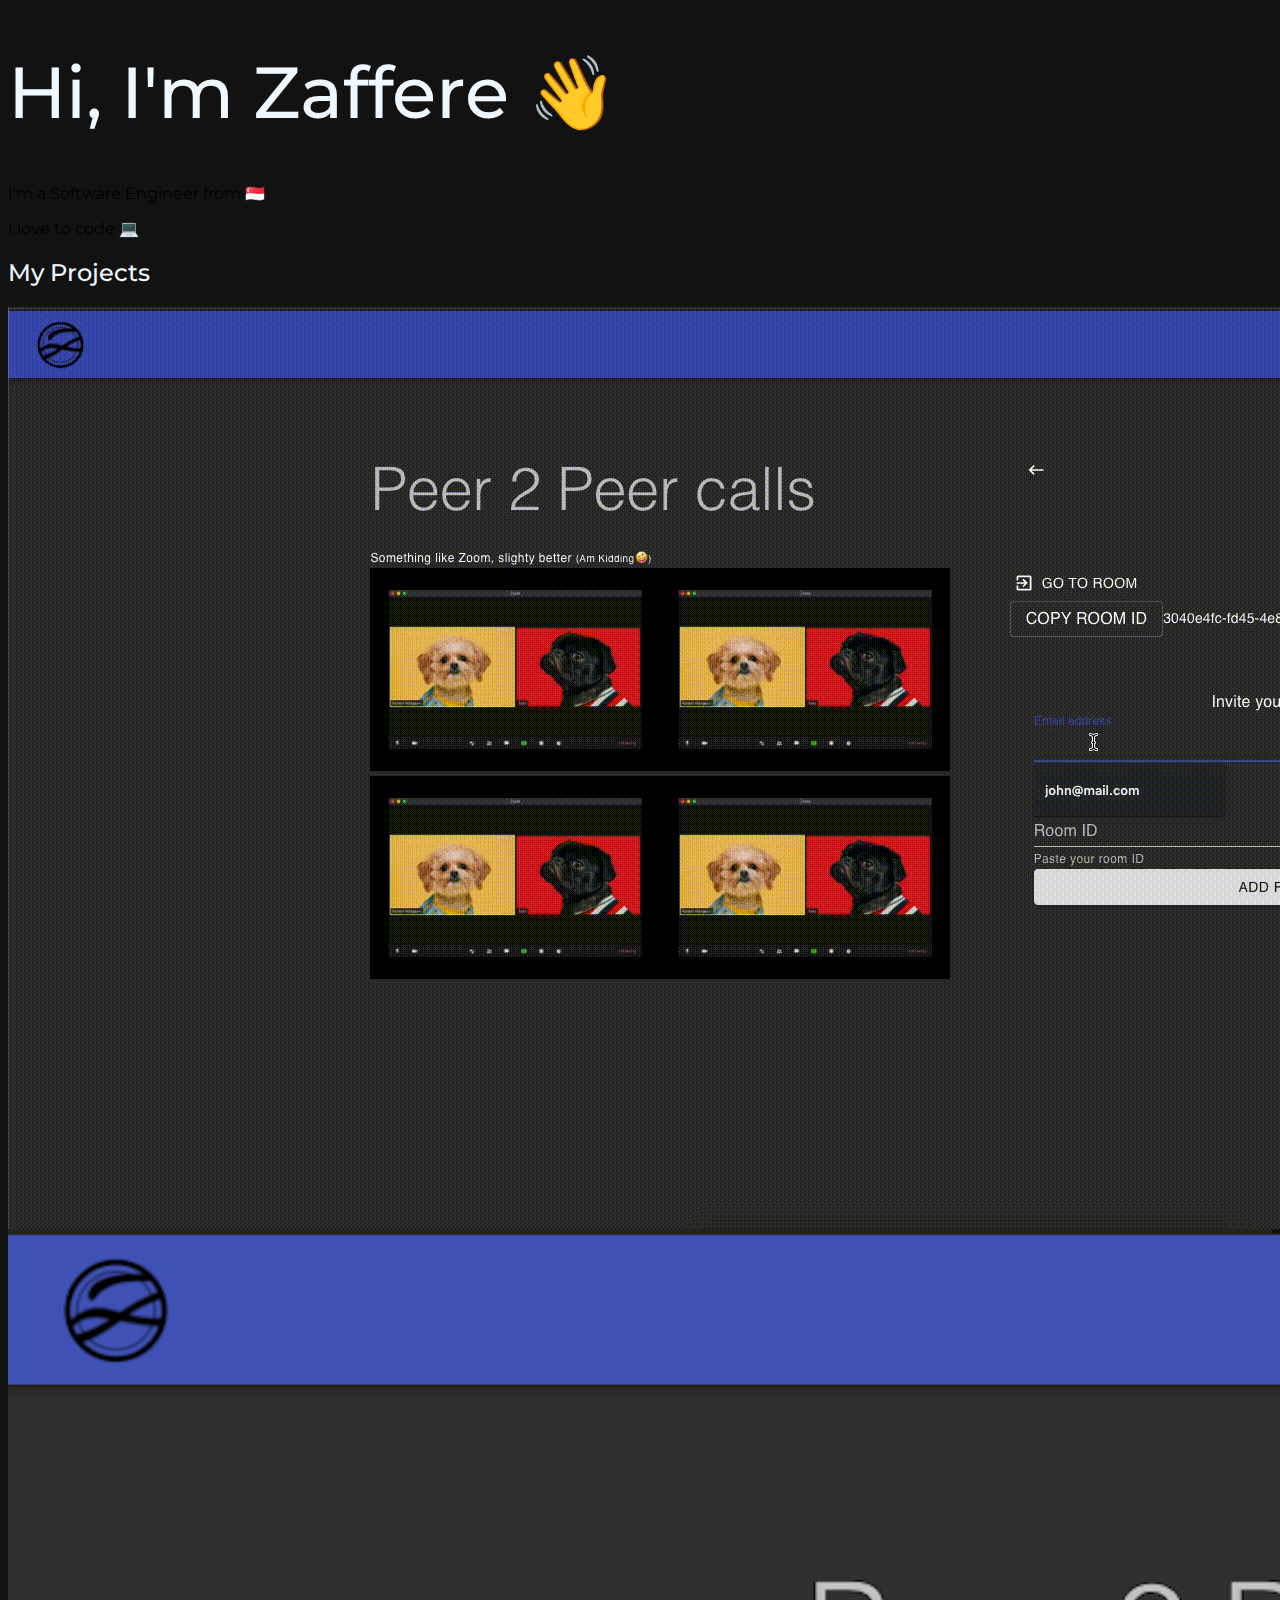
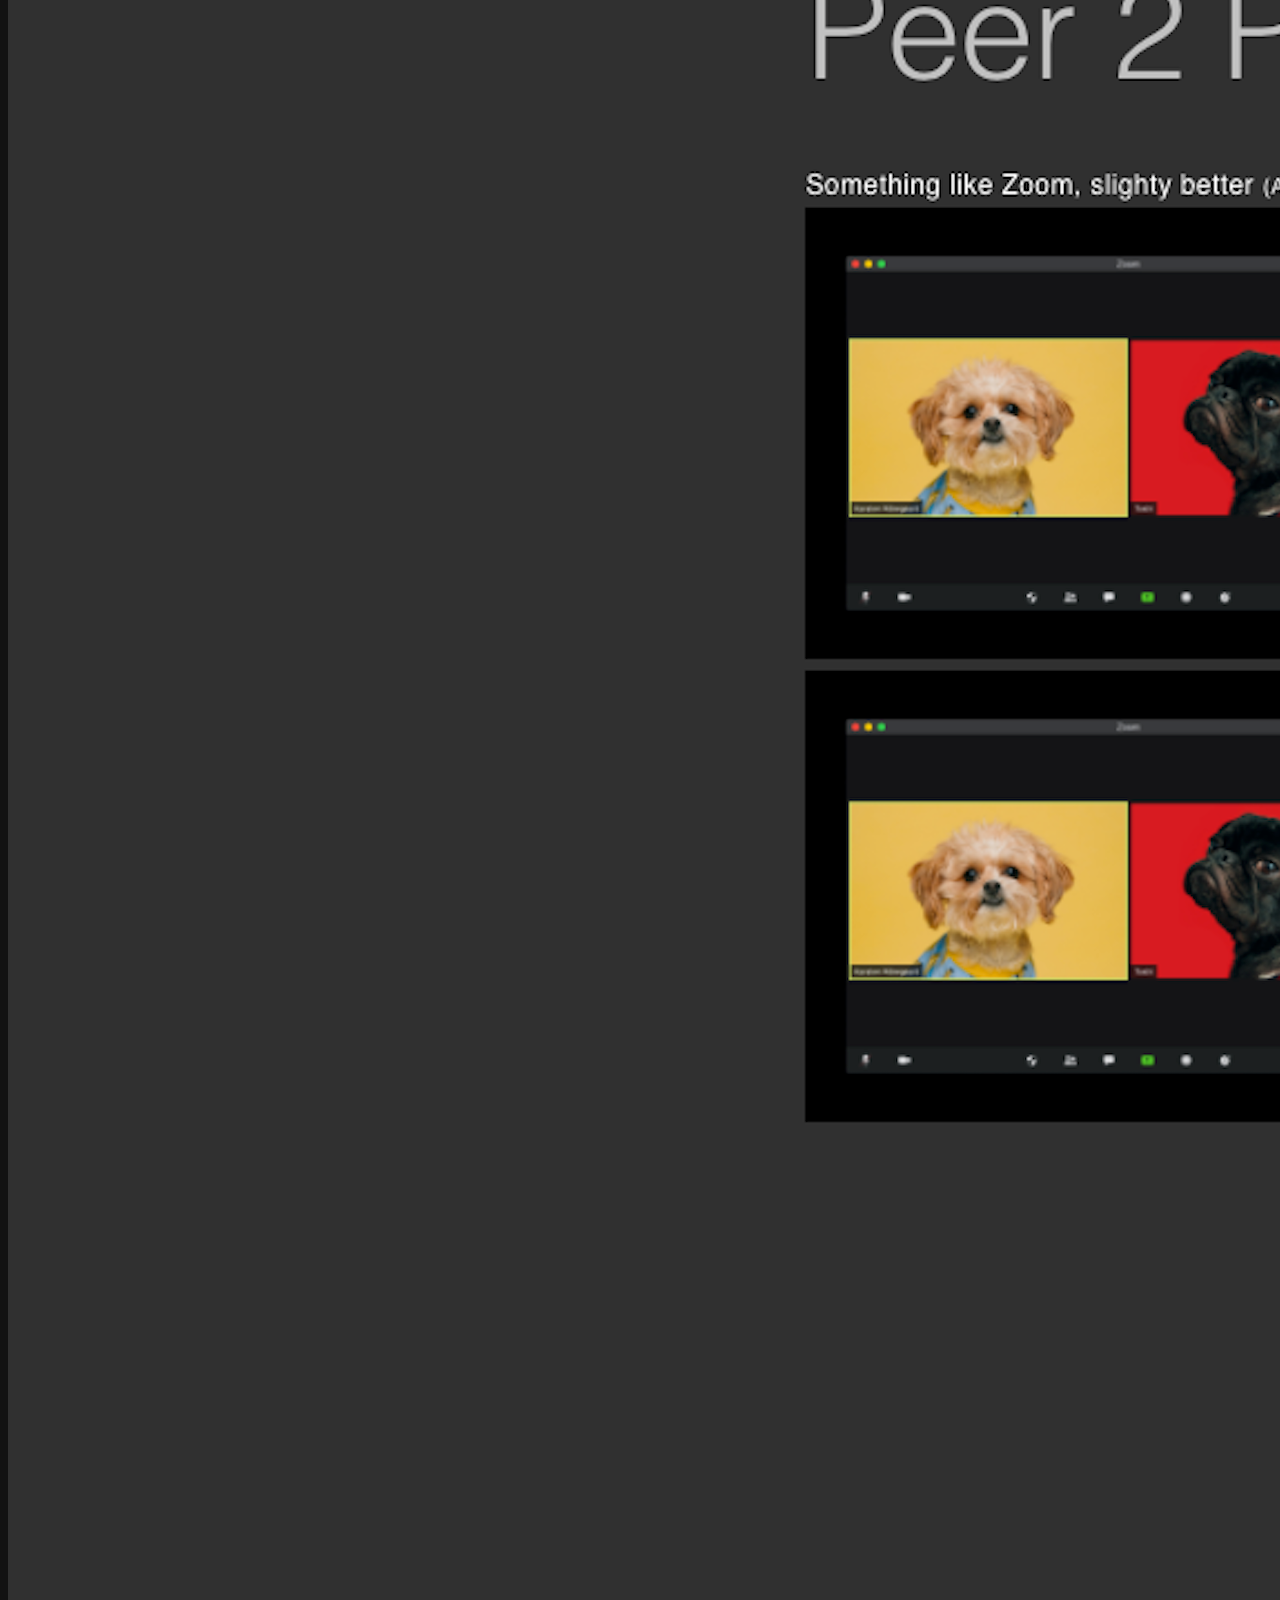
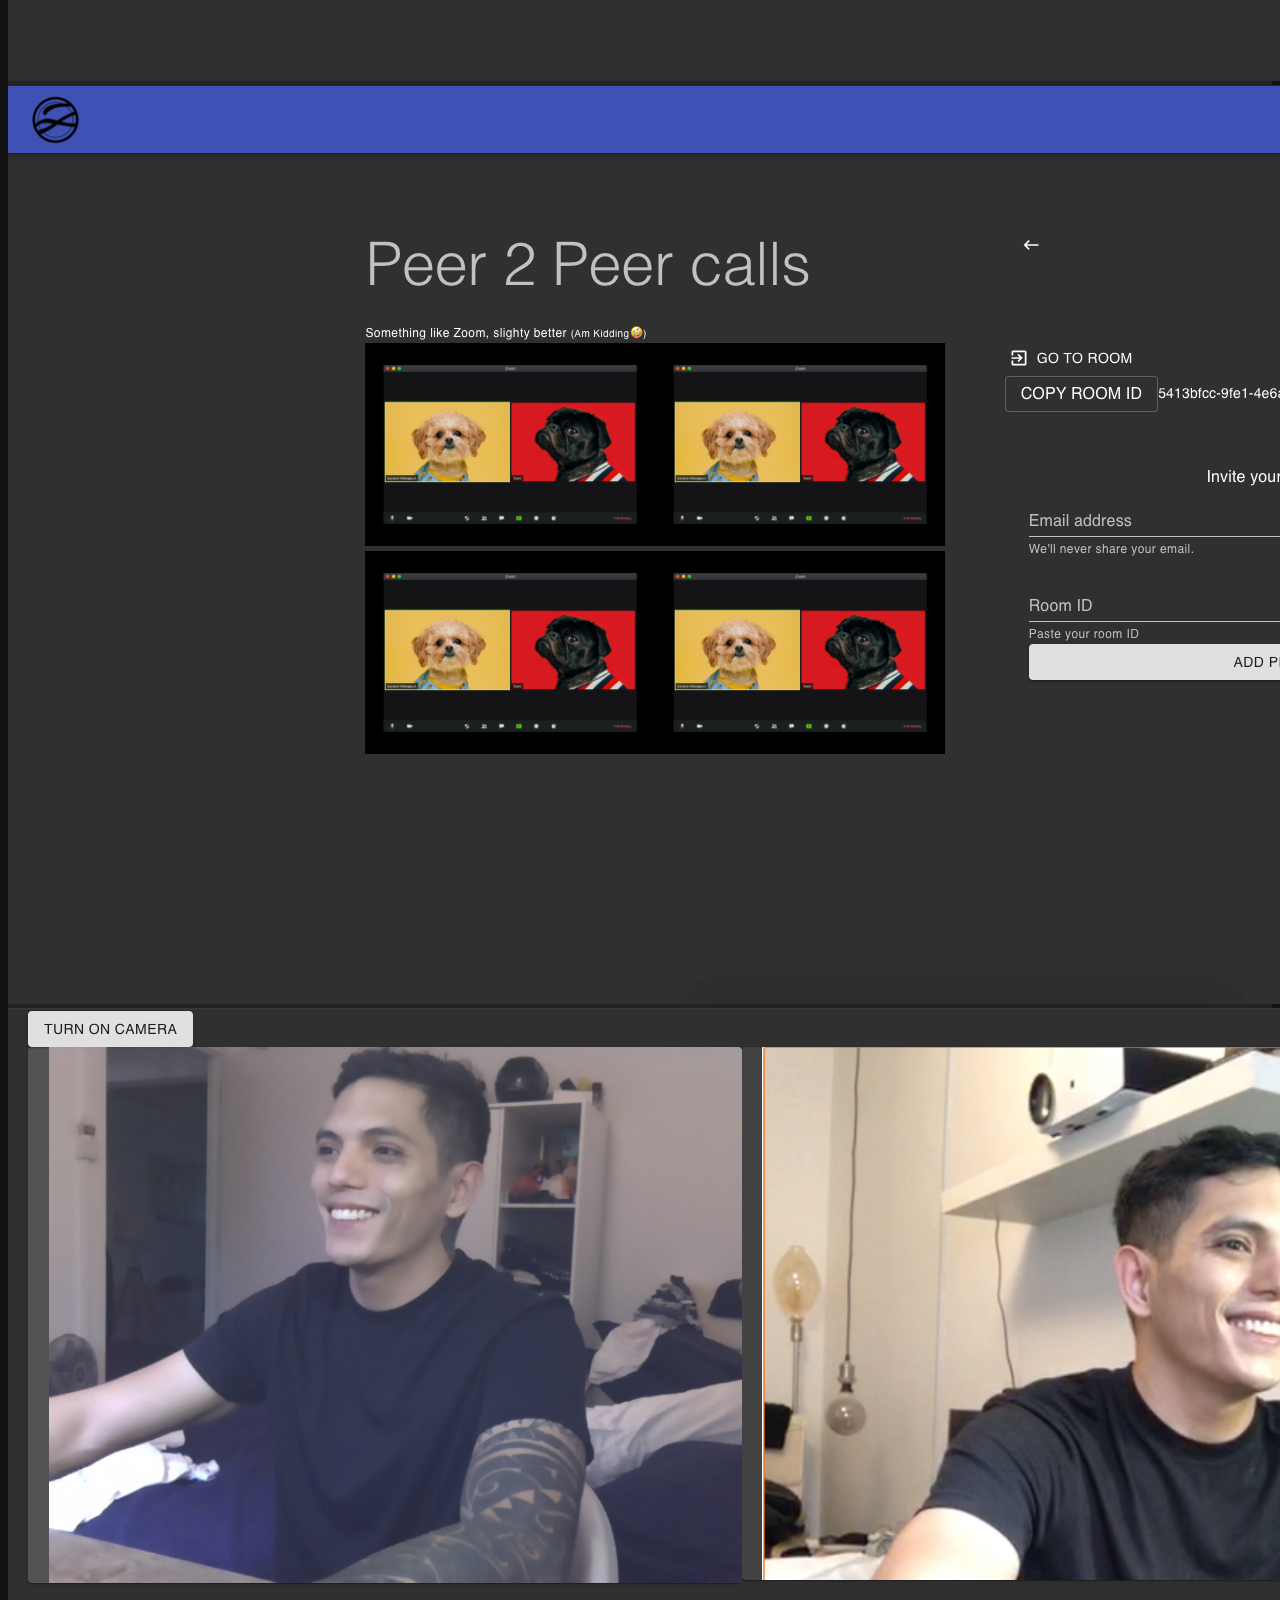
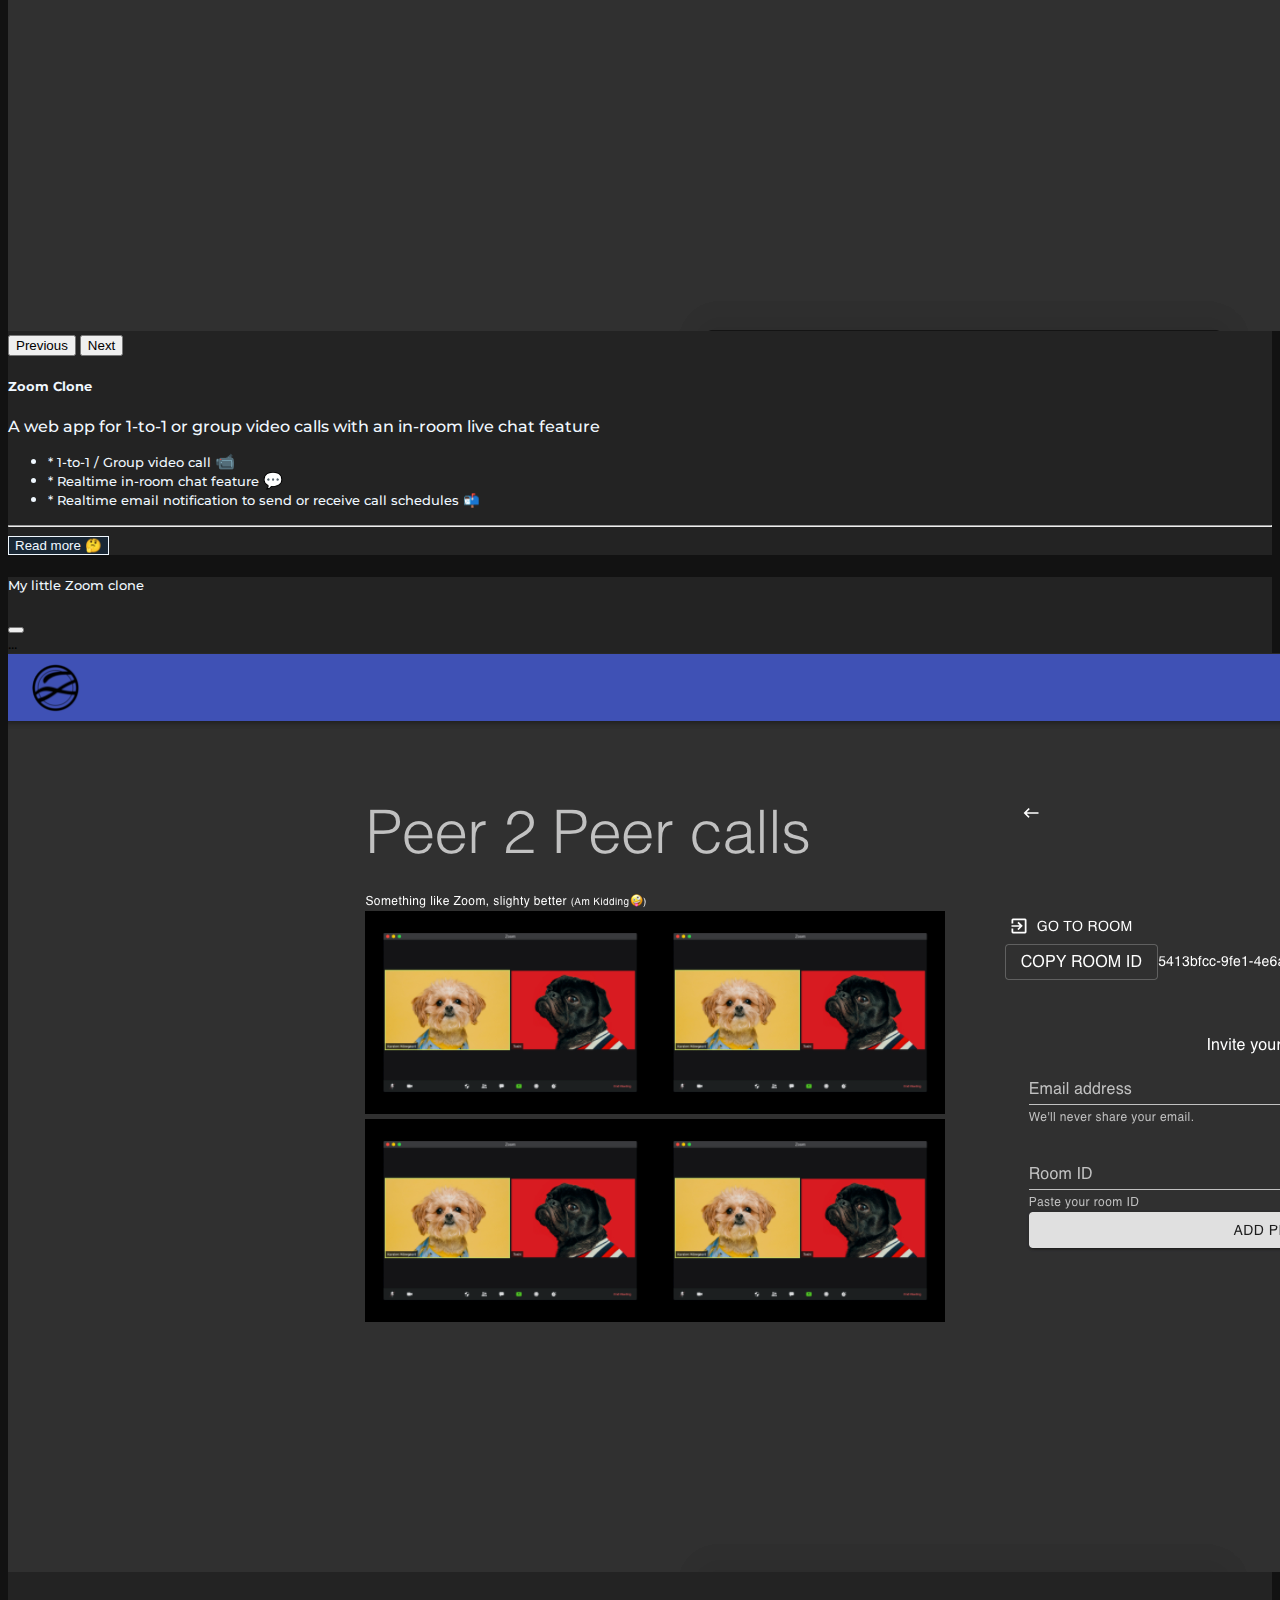
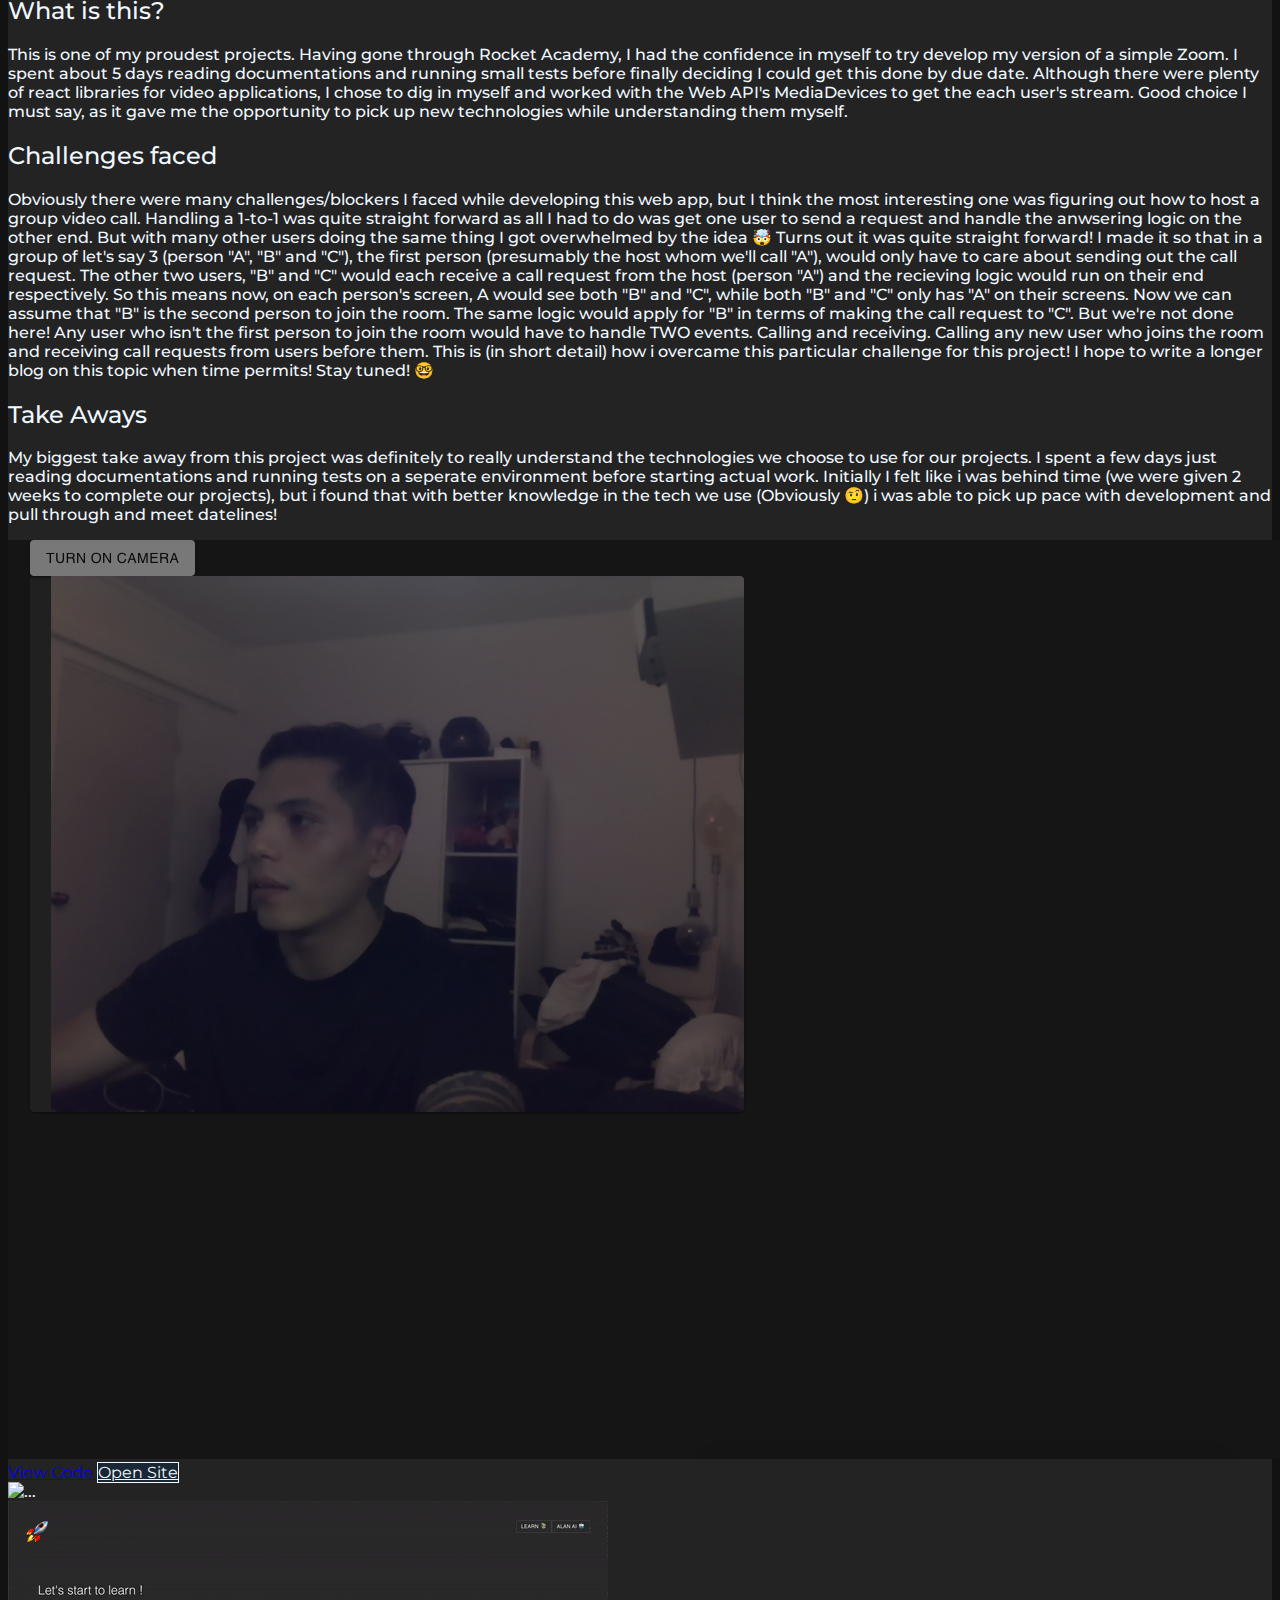
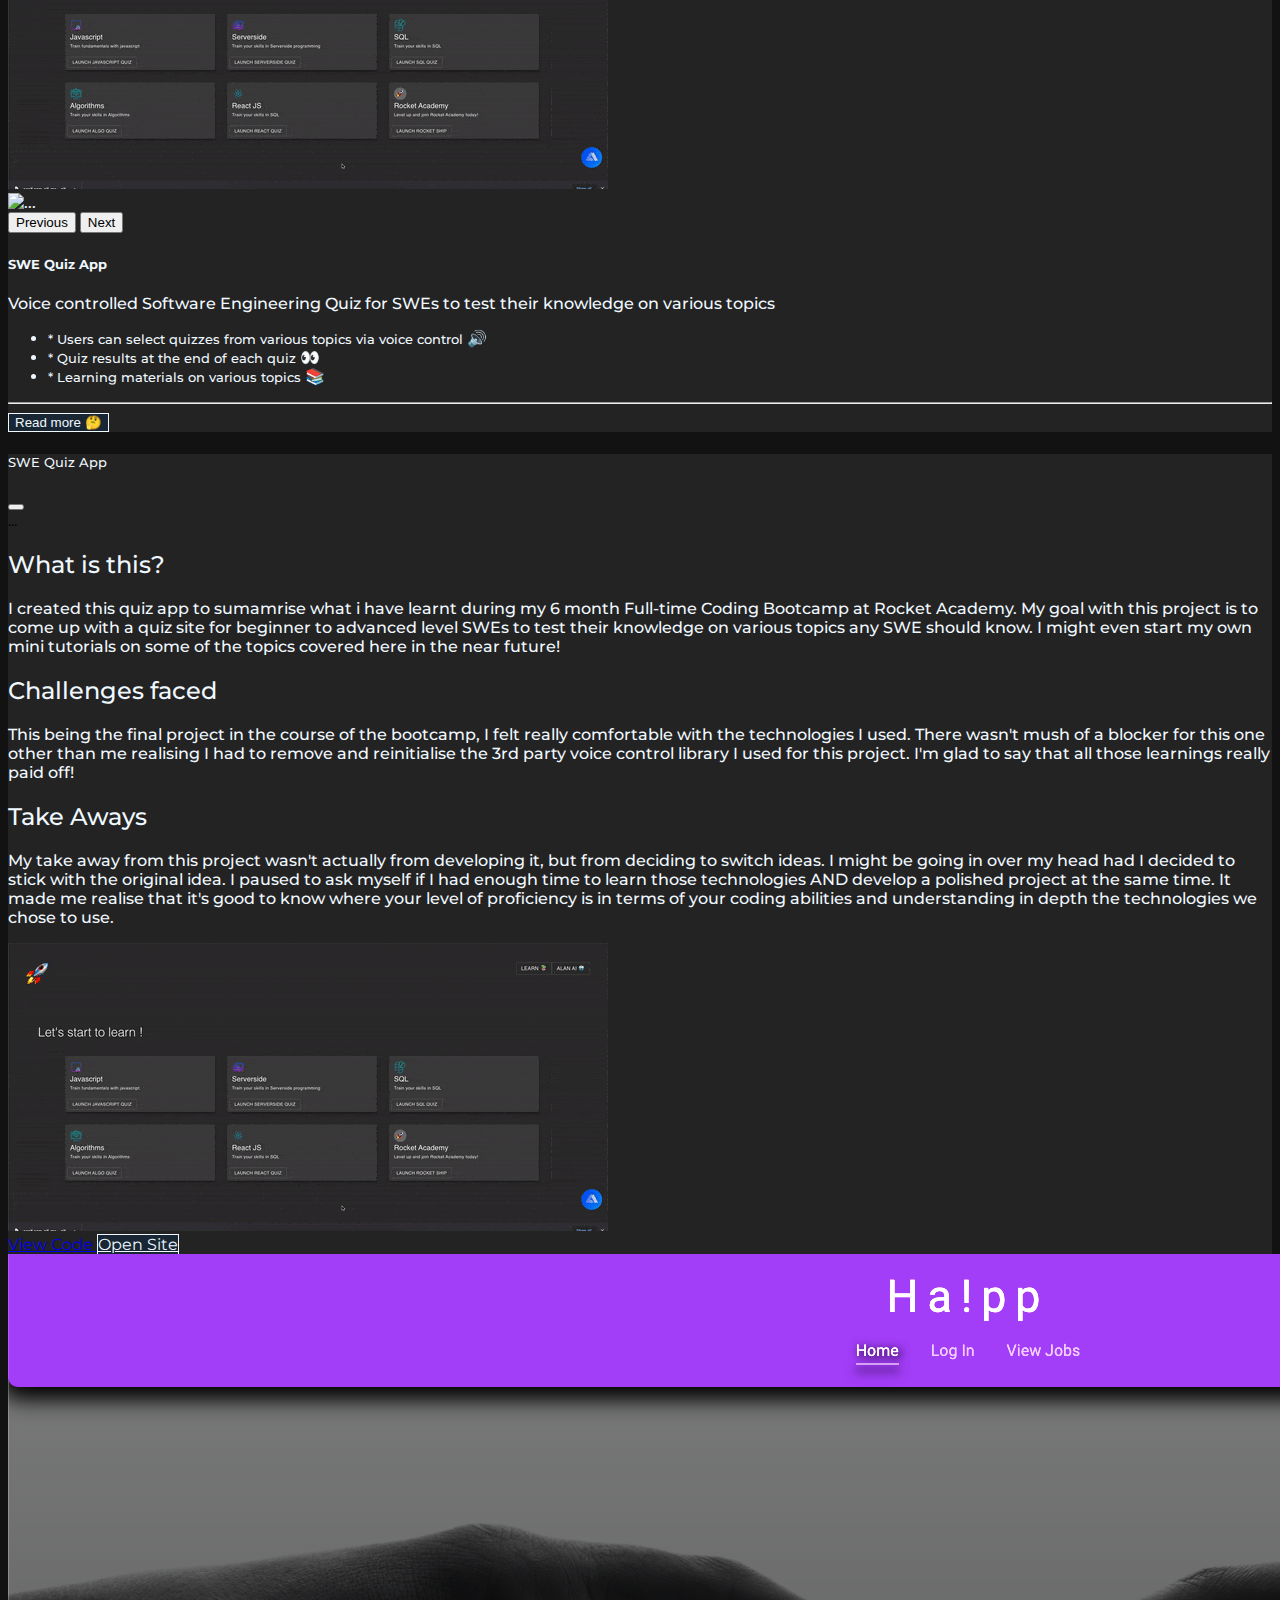
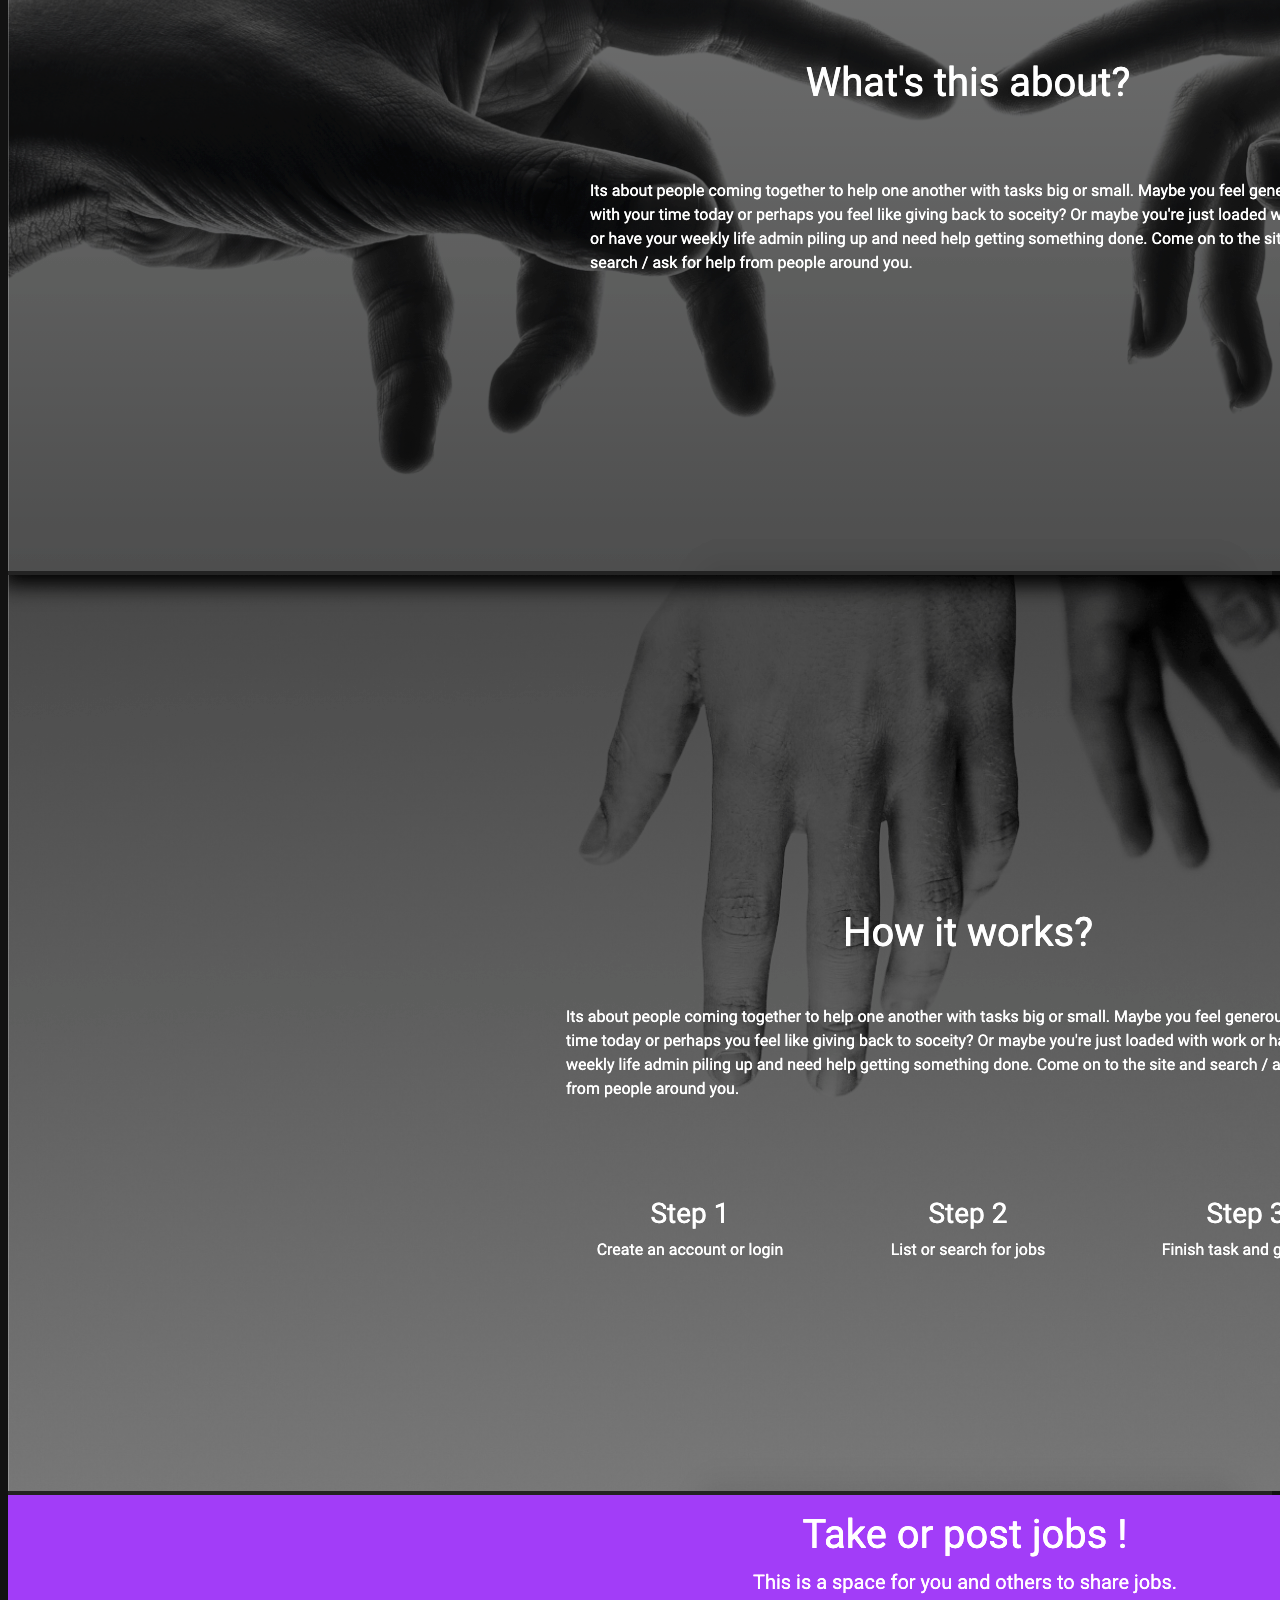
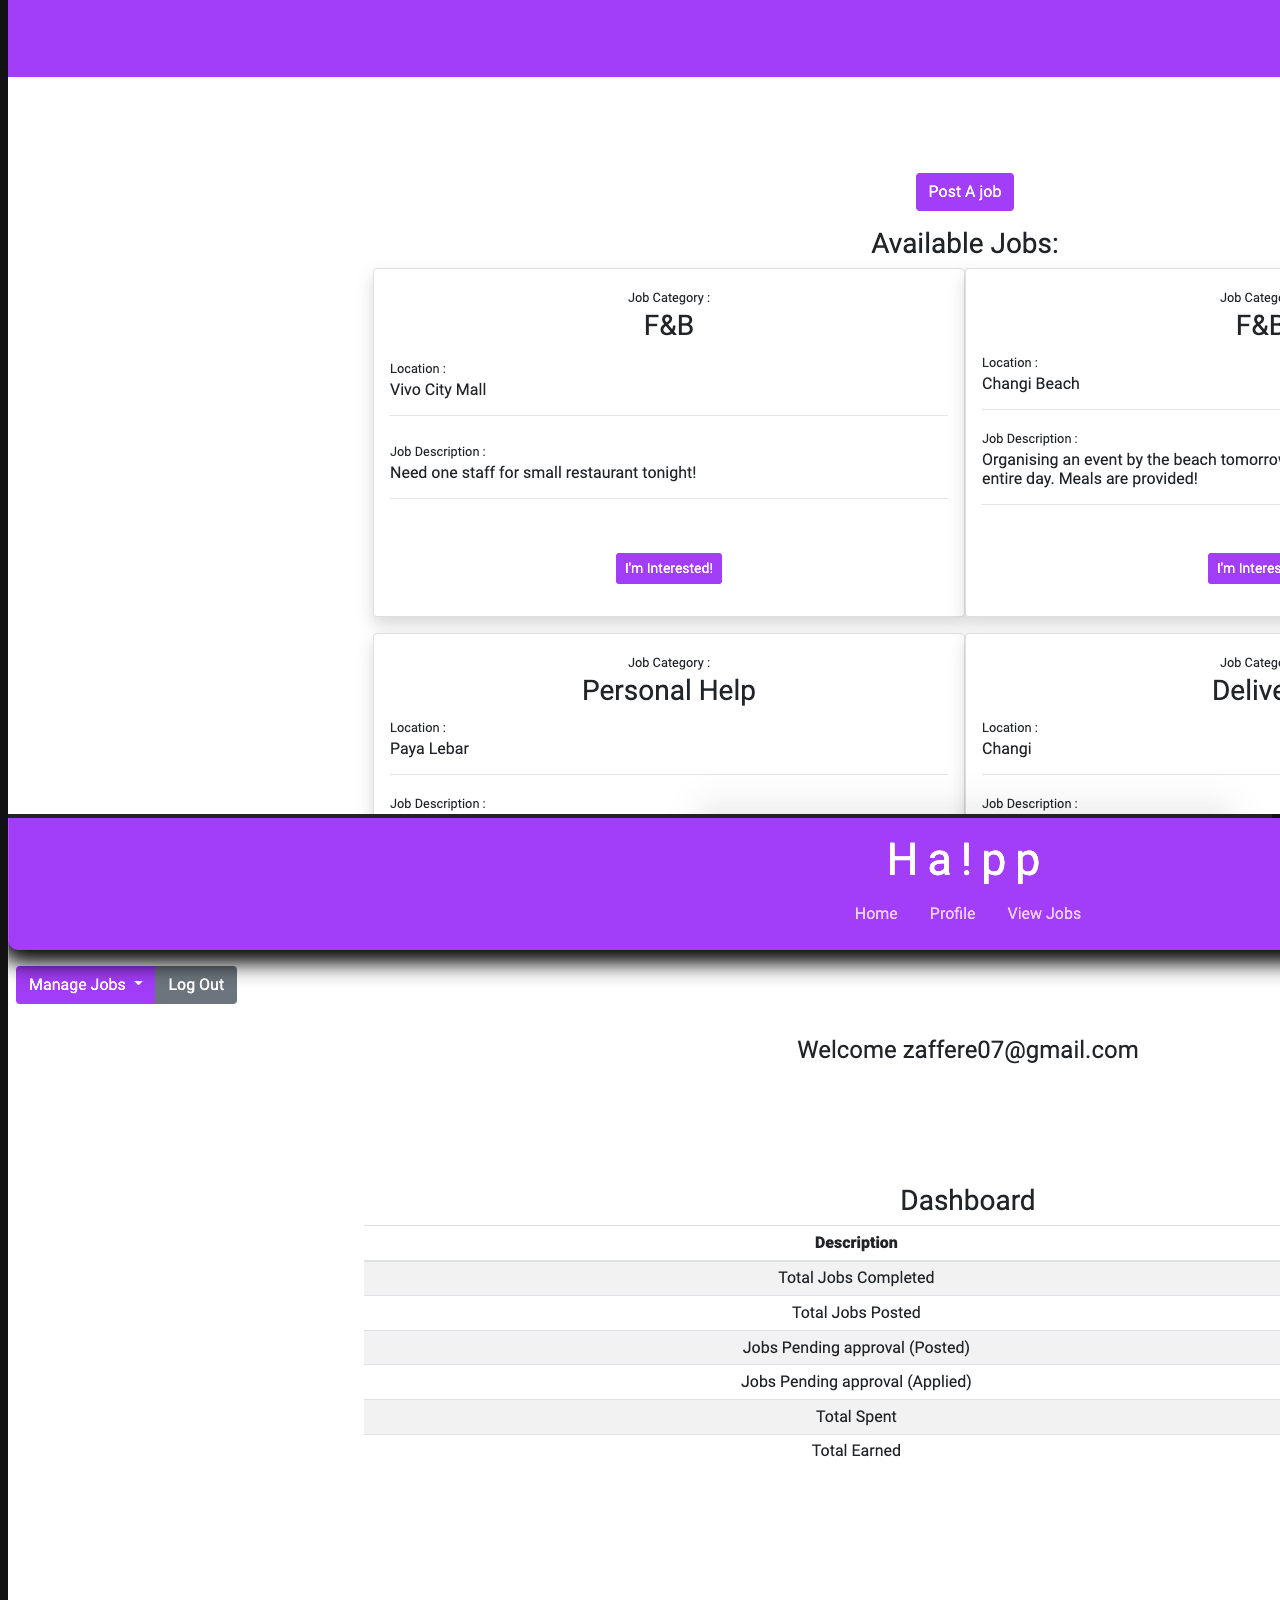
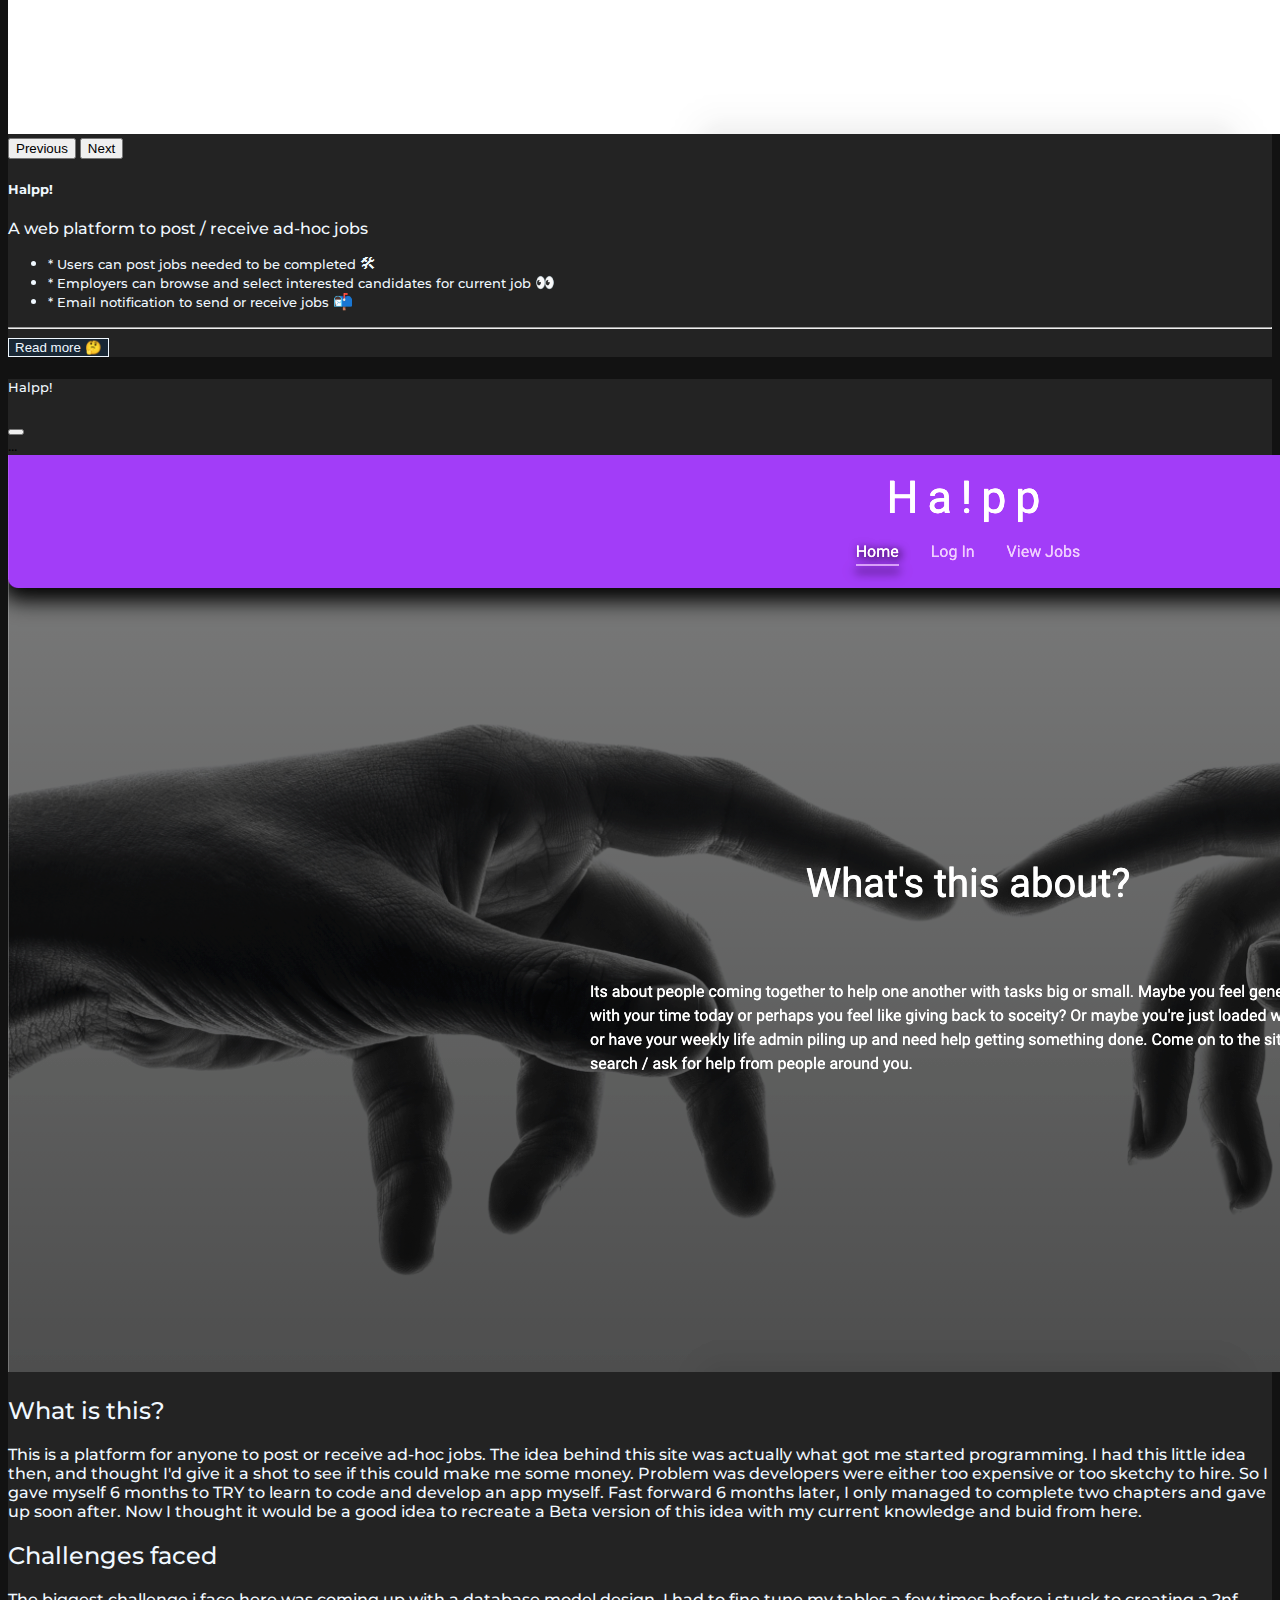
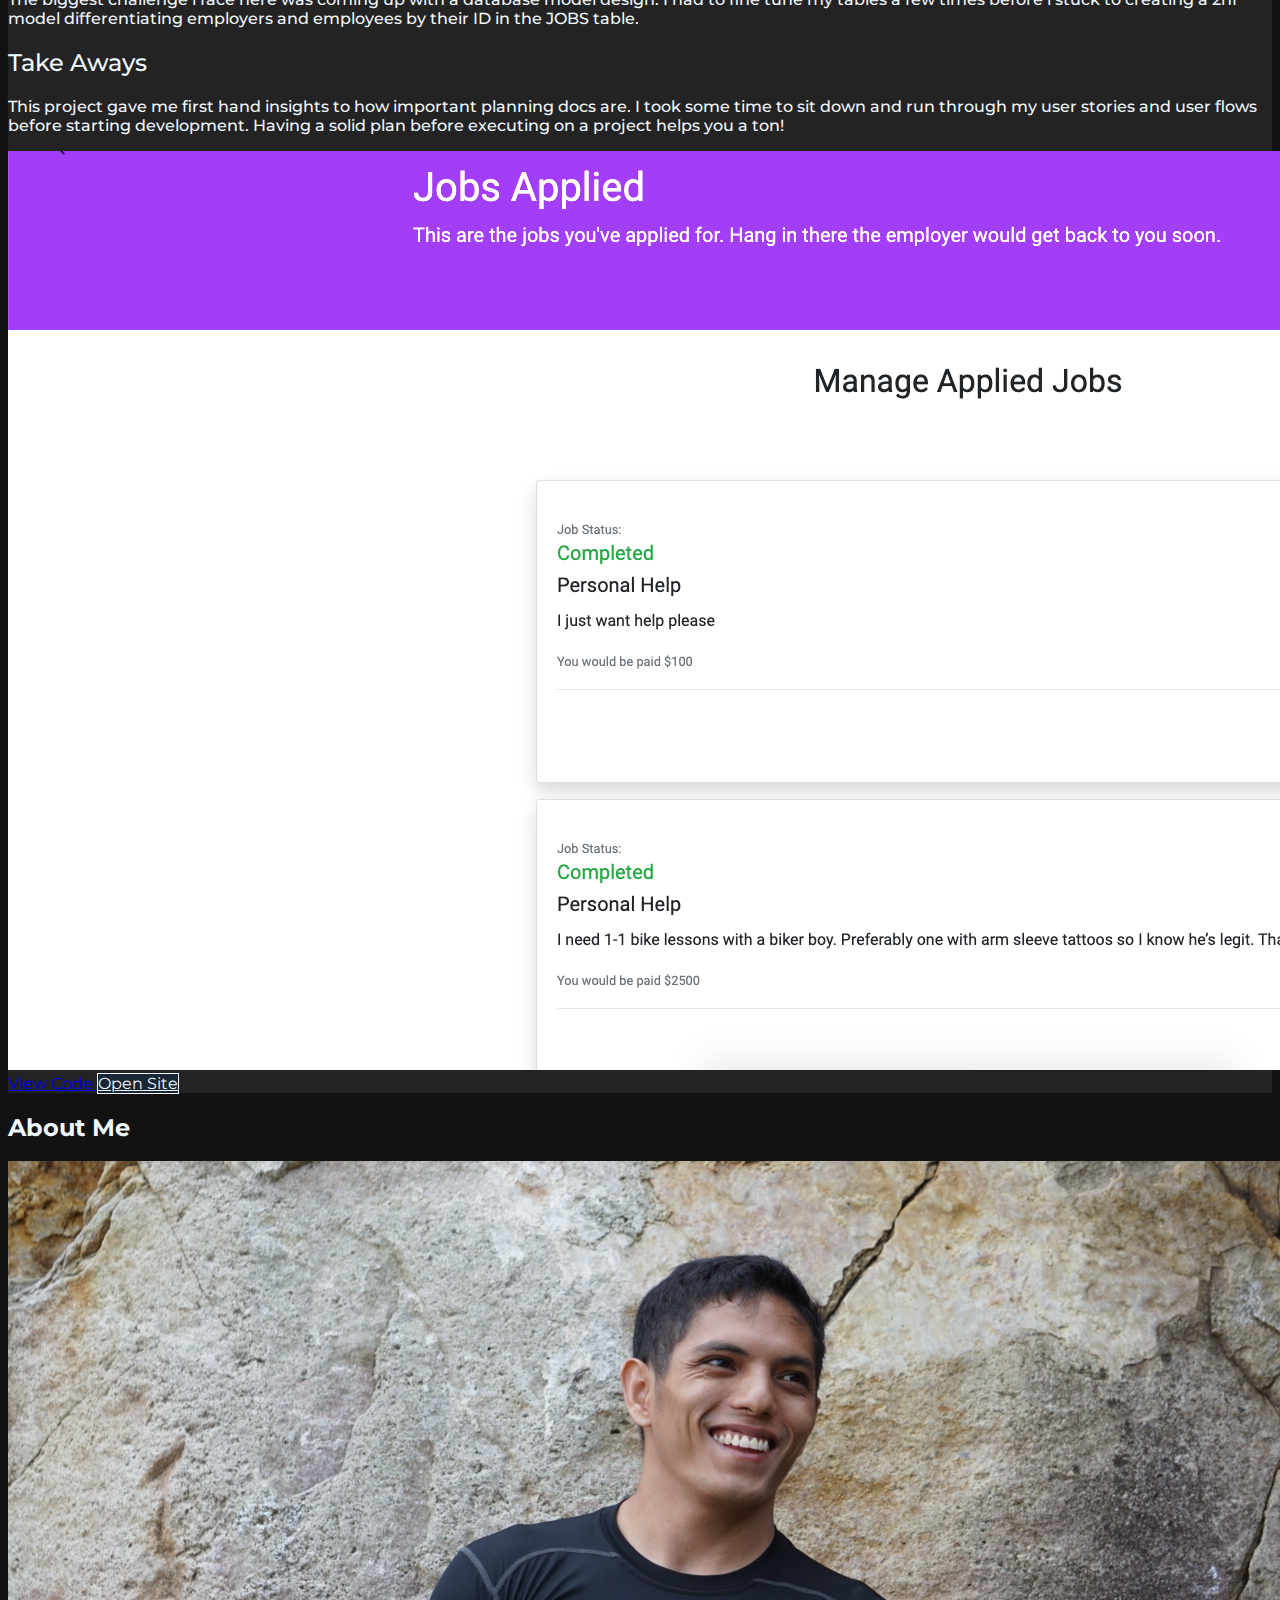
==== commit 91cb66e4: "edited about me" ====
--- a/index.html
+++ b/index.html
@@ -595,7 +595,7 @@
       <div class="card-body">
         <h5 class="card-title">Who am i? 🤔</h5>
         <p class="card-text text-left">
-          My name is Zaffere. I recently graduated from a 6 month full-time coding bootcamp at <a class="light-text" href='https://rocketacademy.co'>Rocket Academy</a>. Prior to that, i was a personal trainer but have had an interest in programming since 2017. I spend those years between 2017 until now dabbling with programming. Things got a little more serious for me when I decided to leave my job and teach myself programming back in 2019. I love Software Engineering and am looking for opportunities for me to contribute and grow as a software engineer! Keen on hearing more? Contact me! 🤓
+          I am Zaffere and I have been programming since 2019. I taught myself to code during the Covid-19 lockdown and landed my first job as a junior developer 8 months after. I decided to further my knowledge and enrolled a 6 month full-time coding bootcamp at <a class="light-text" href='https://rocketacademy.co'>Rocket Academy</a>. I have a keen interest in working with and developing high throughput, low latency distributed systems and am looking to explore the space of DevOps and system architecture in the near future 🧨 I love Software Engineering and am looking for opportunities for me to contribute and grow as a software engineer! Keen on hearing more? Contact me! 🤓
         </p>
       </div>
     </div>
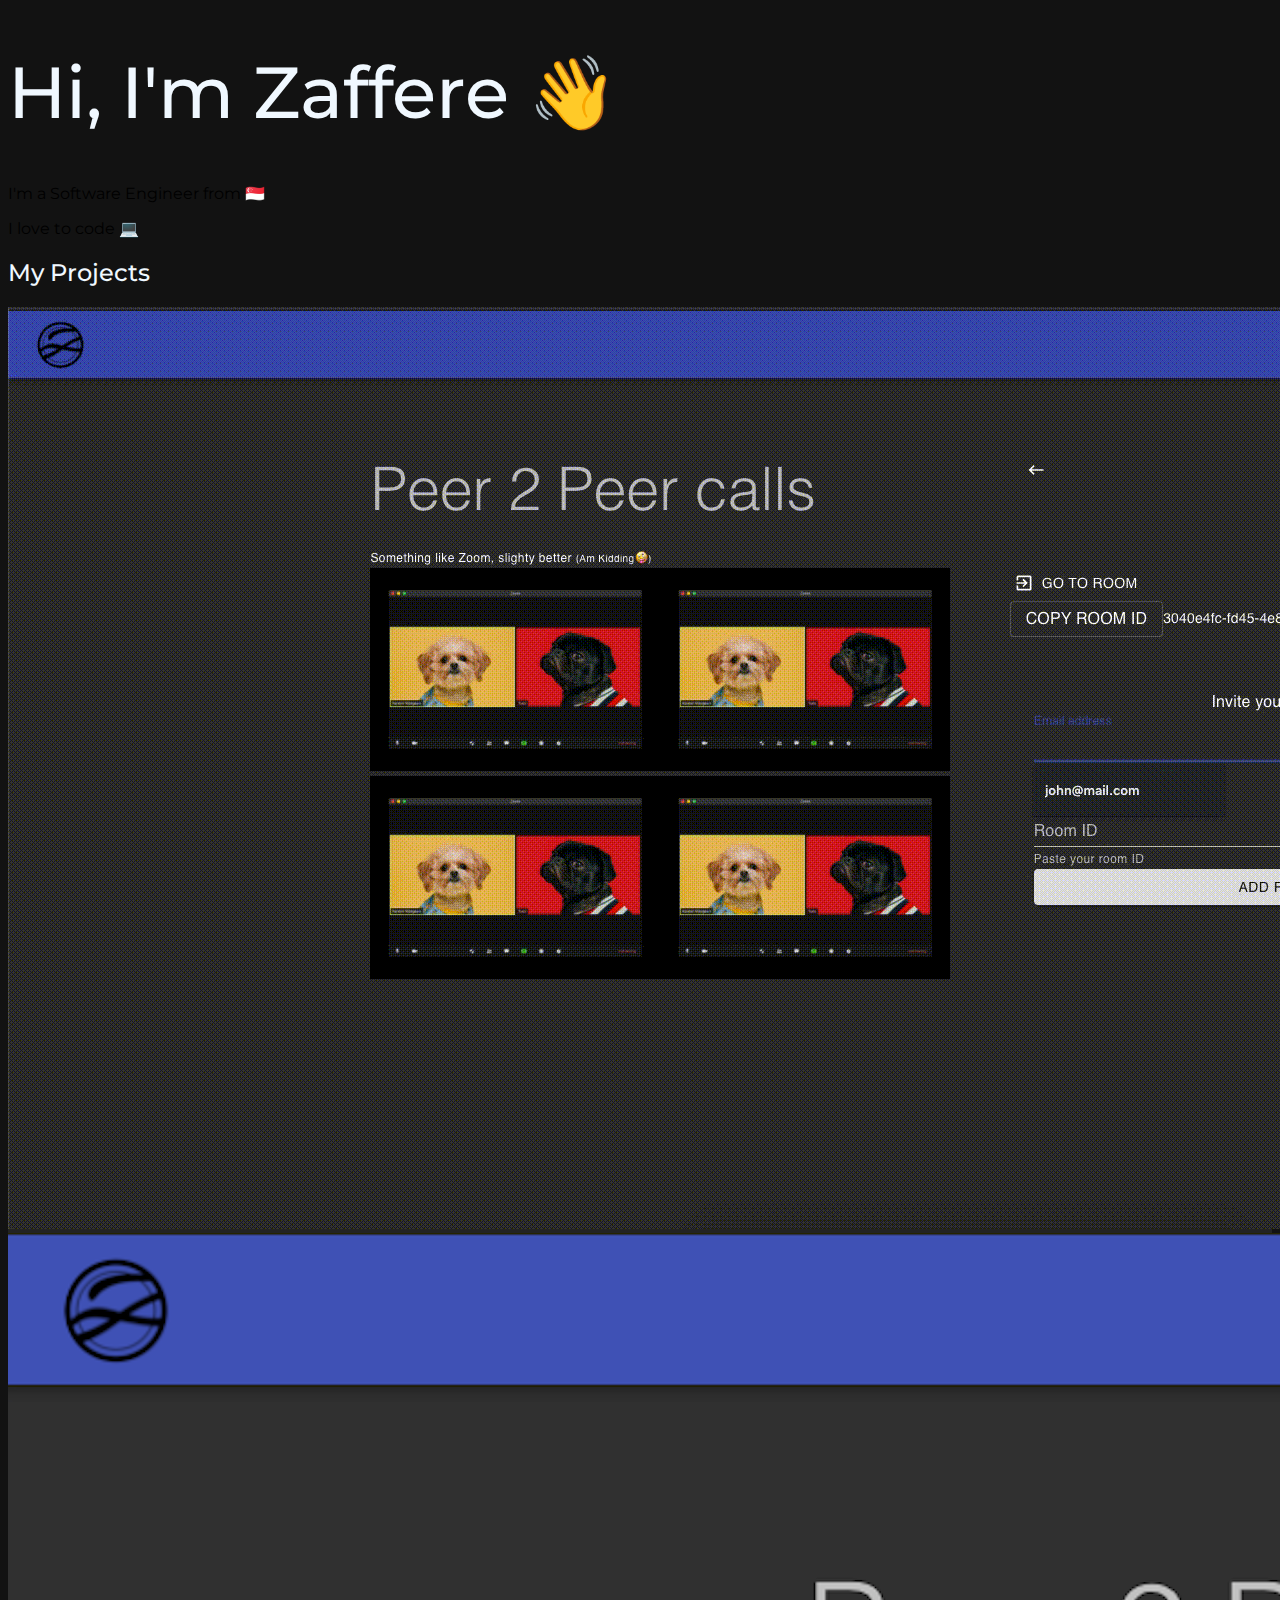
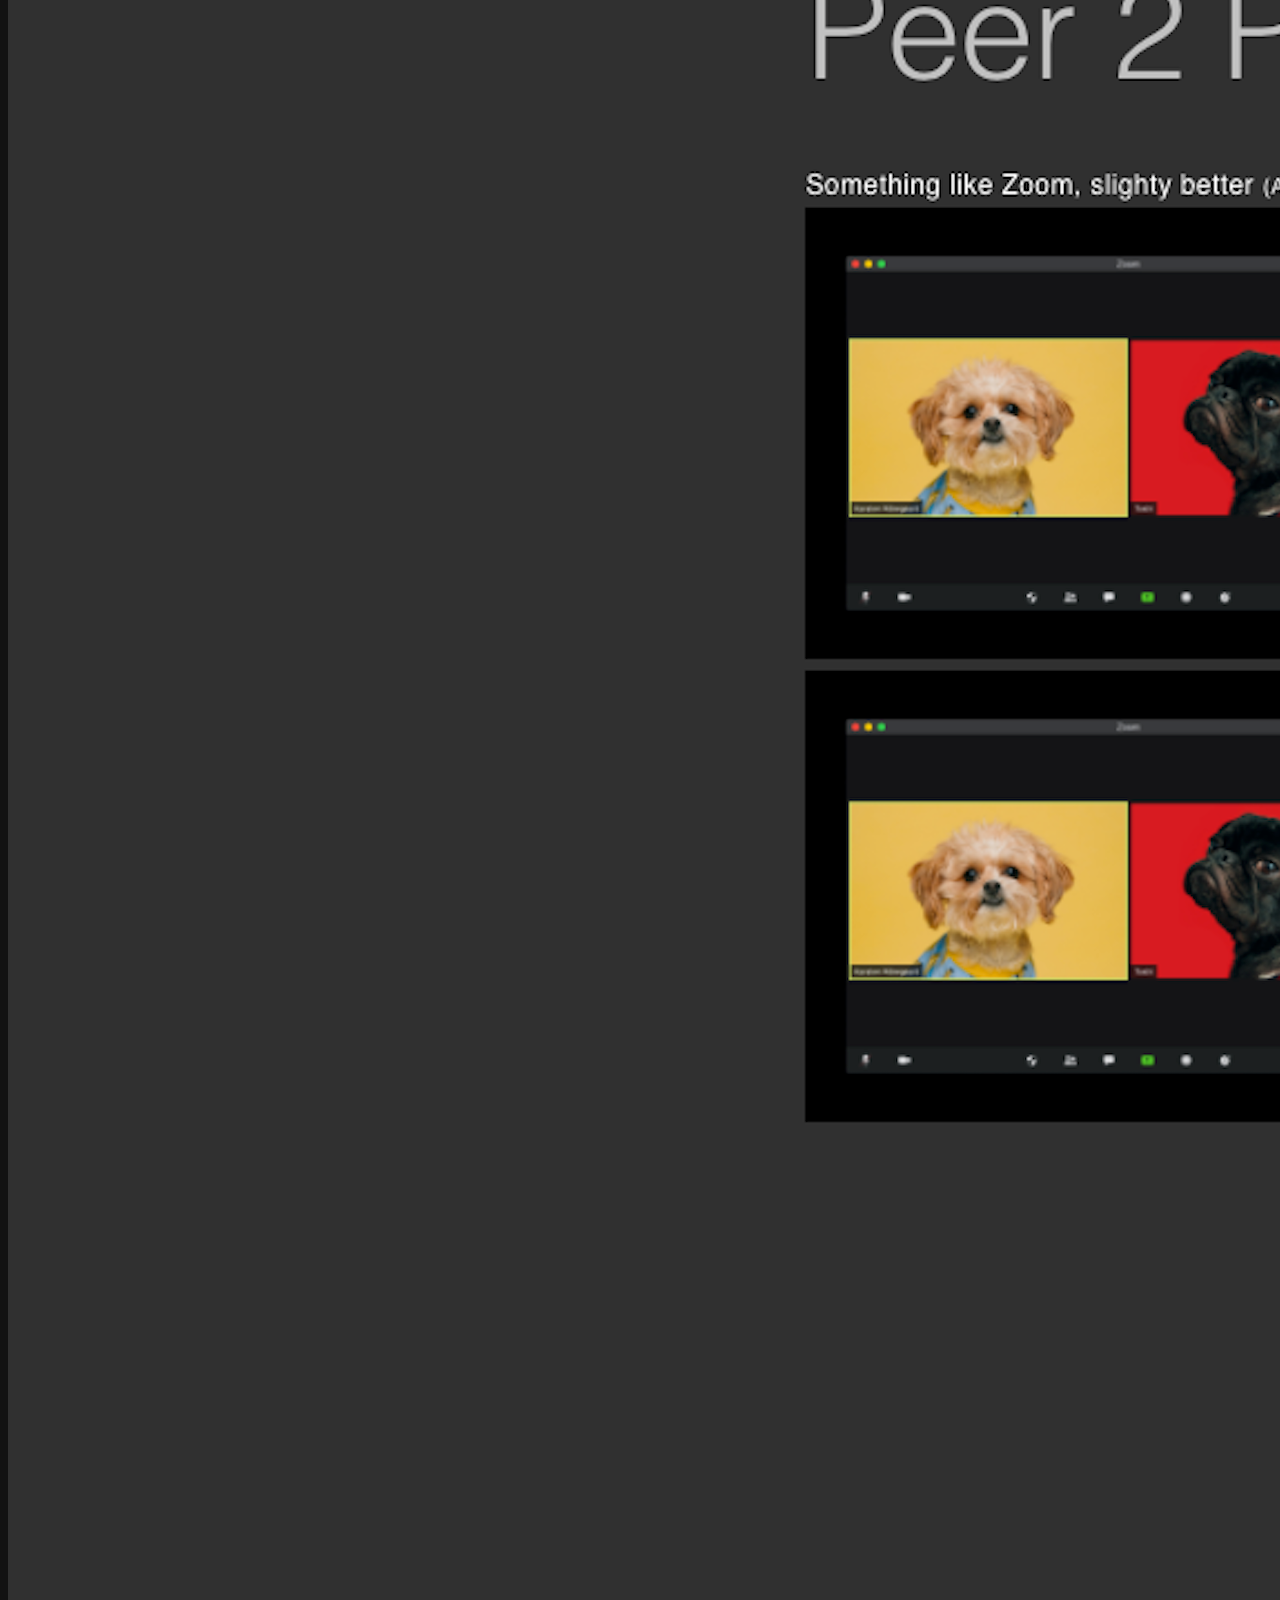
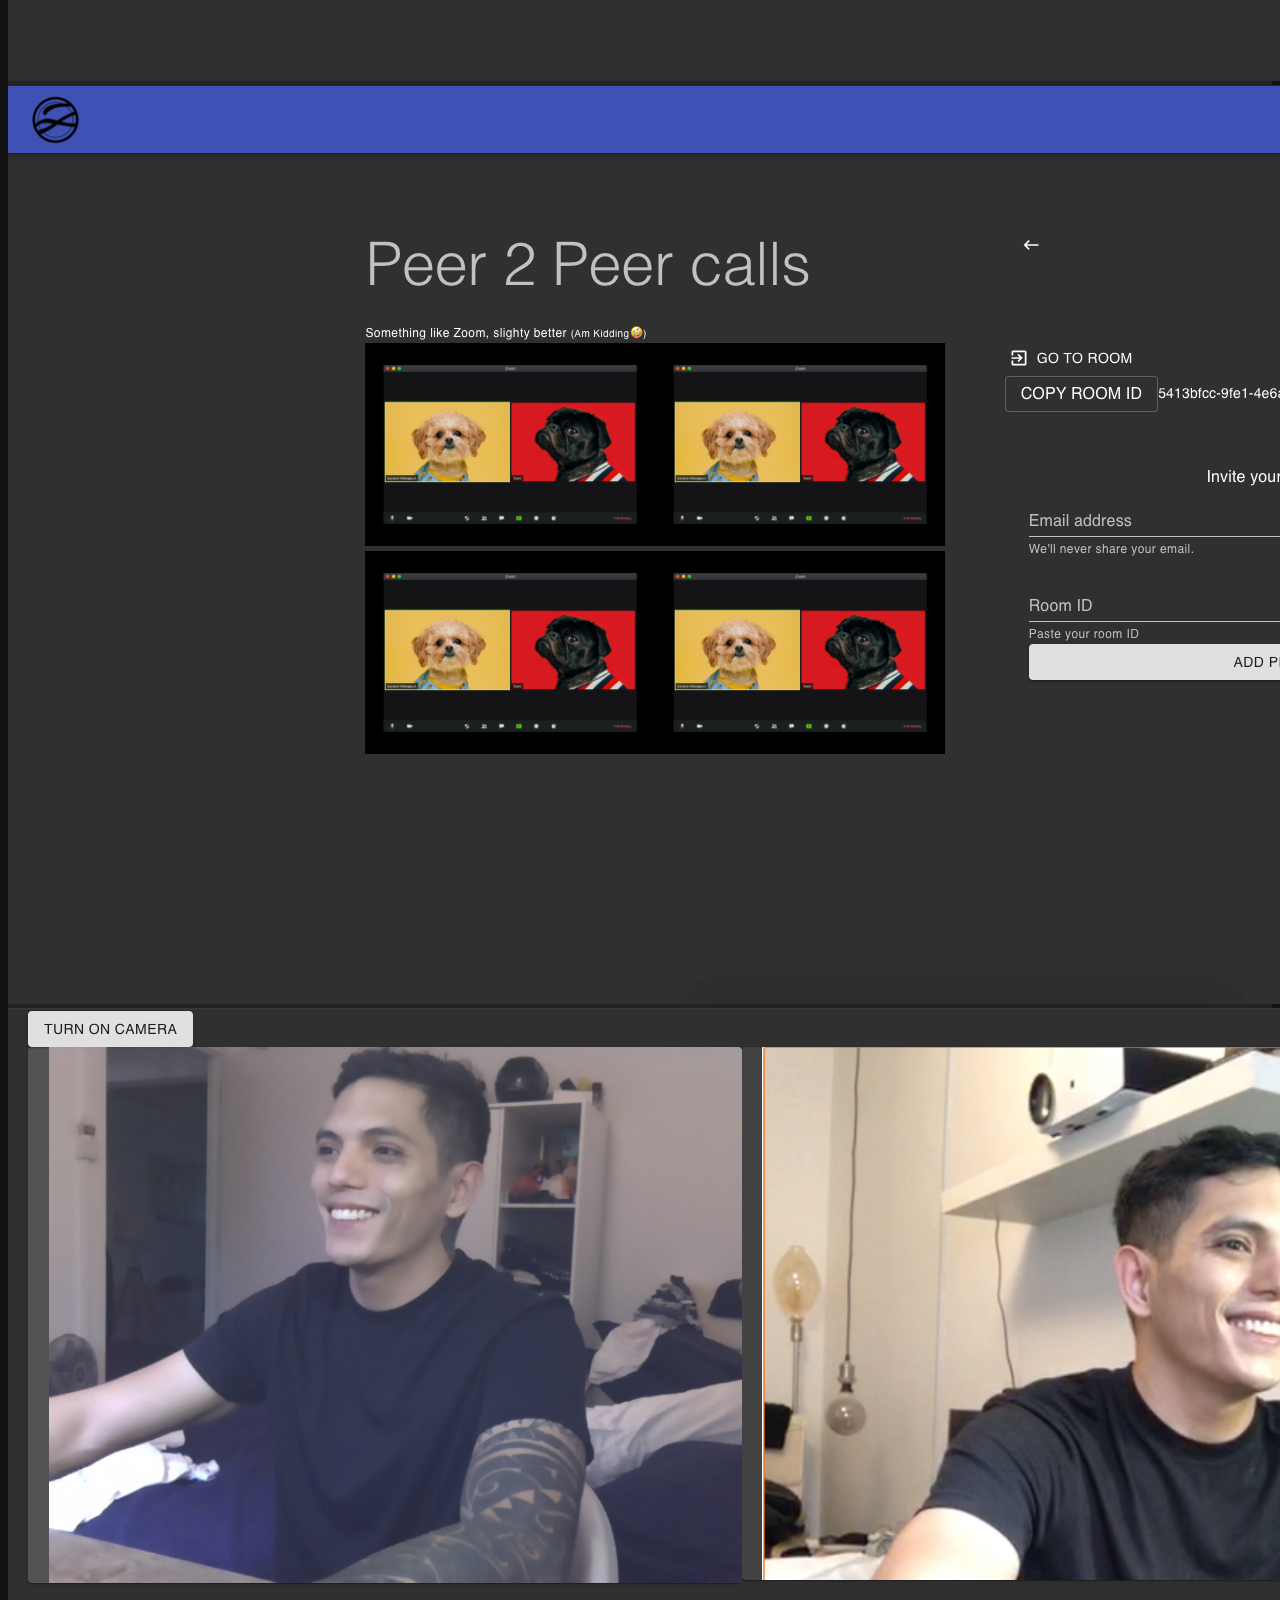
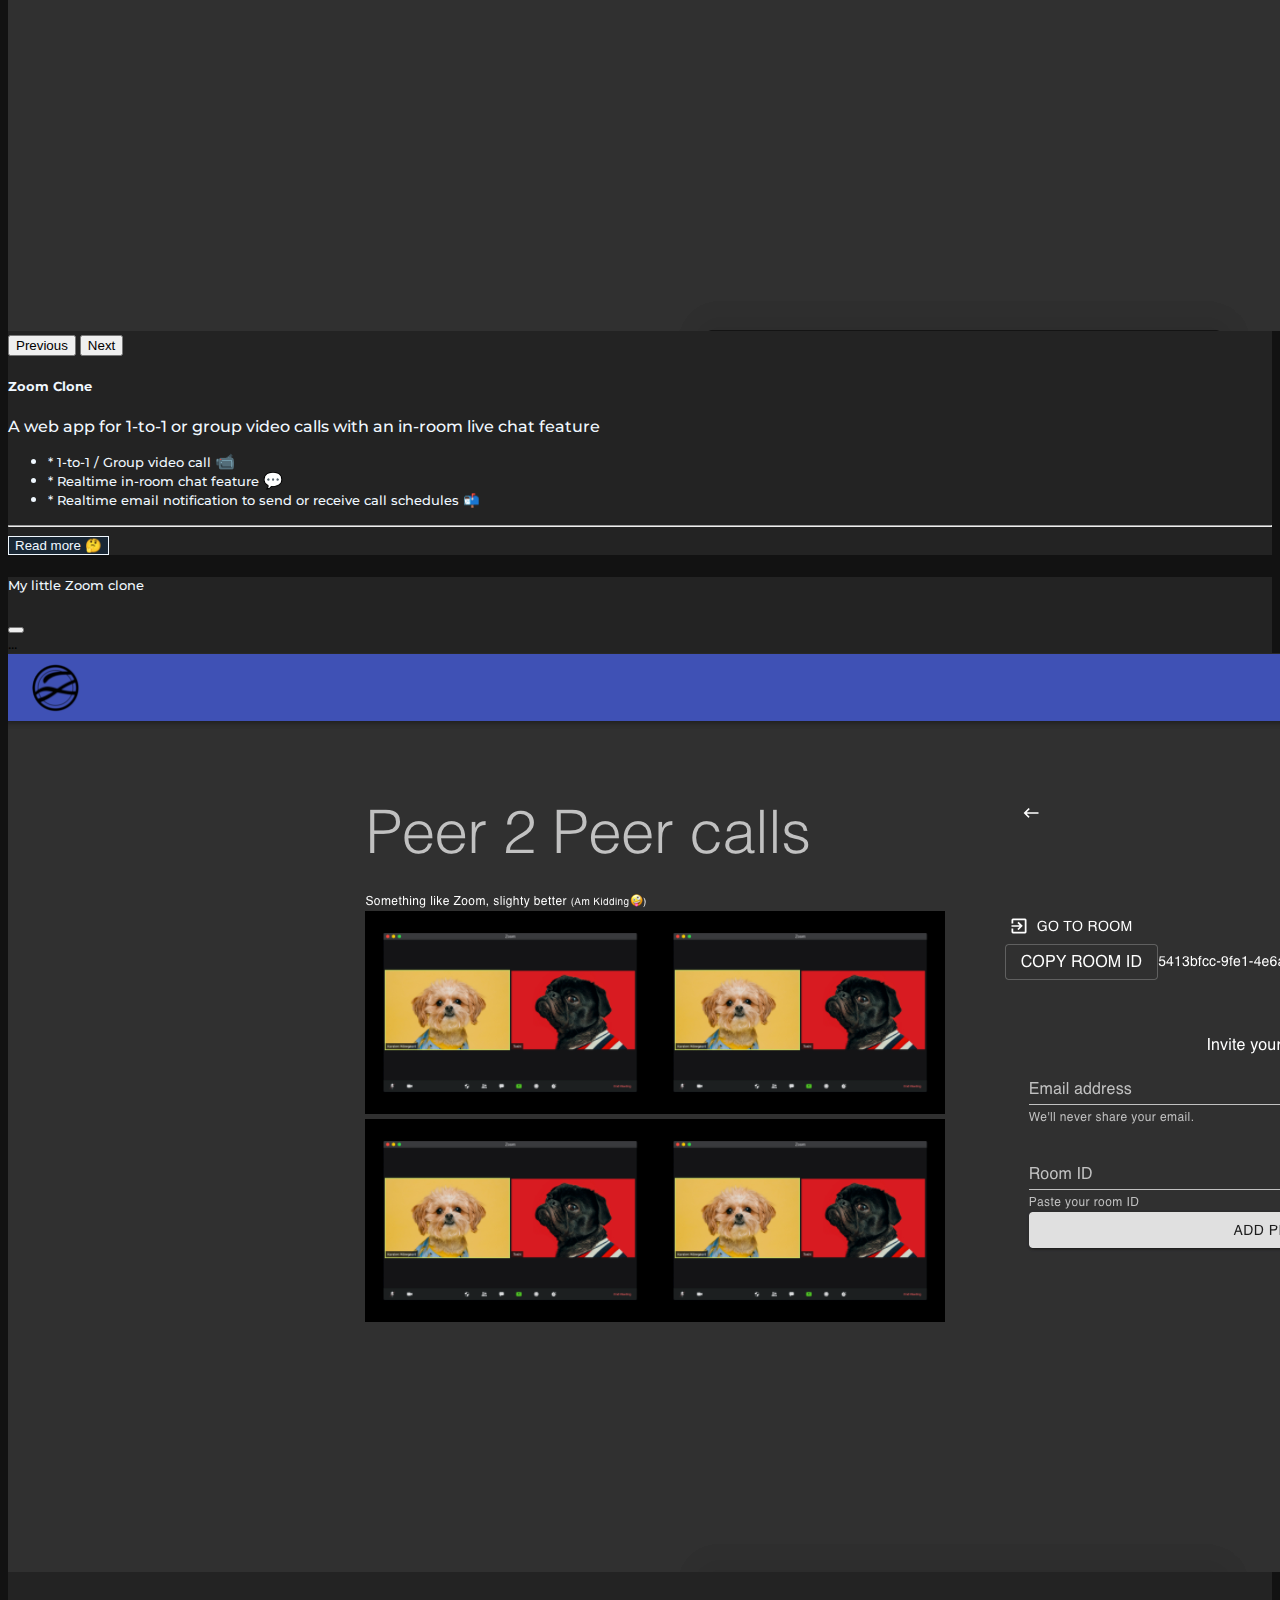
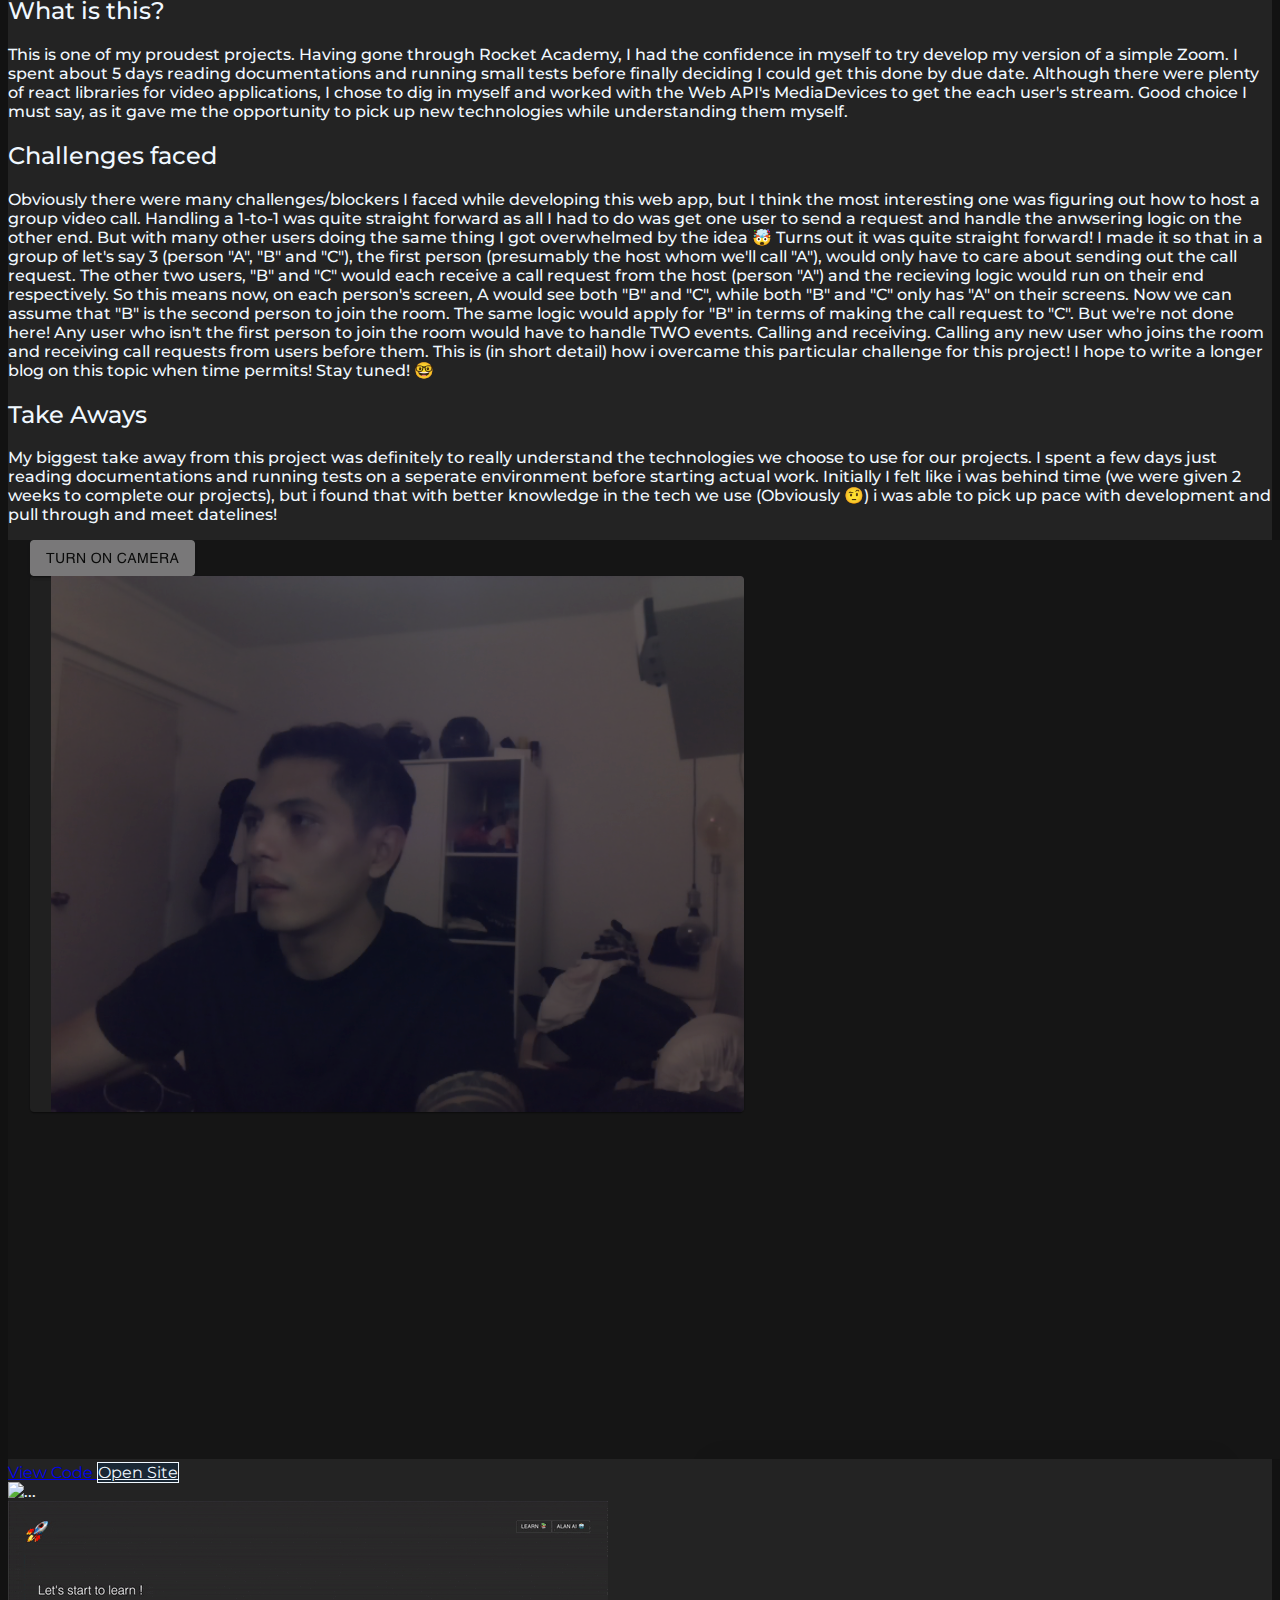
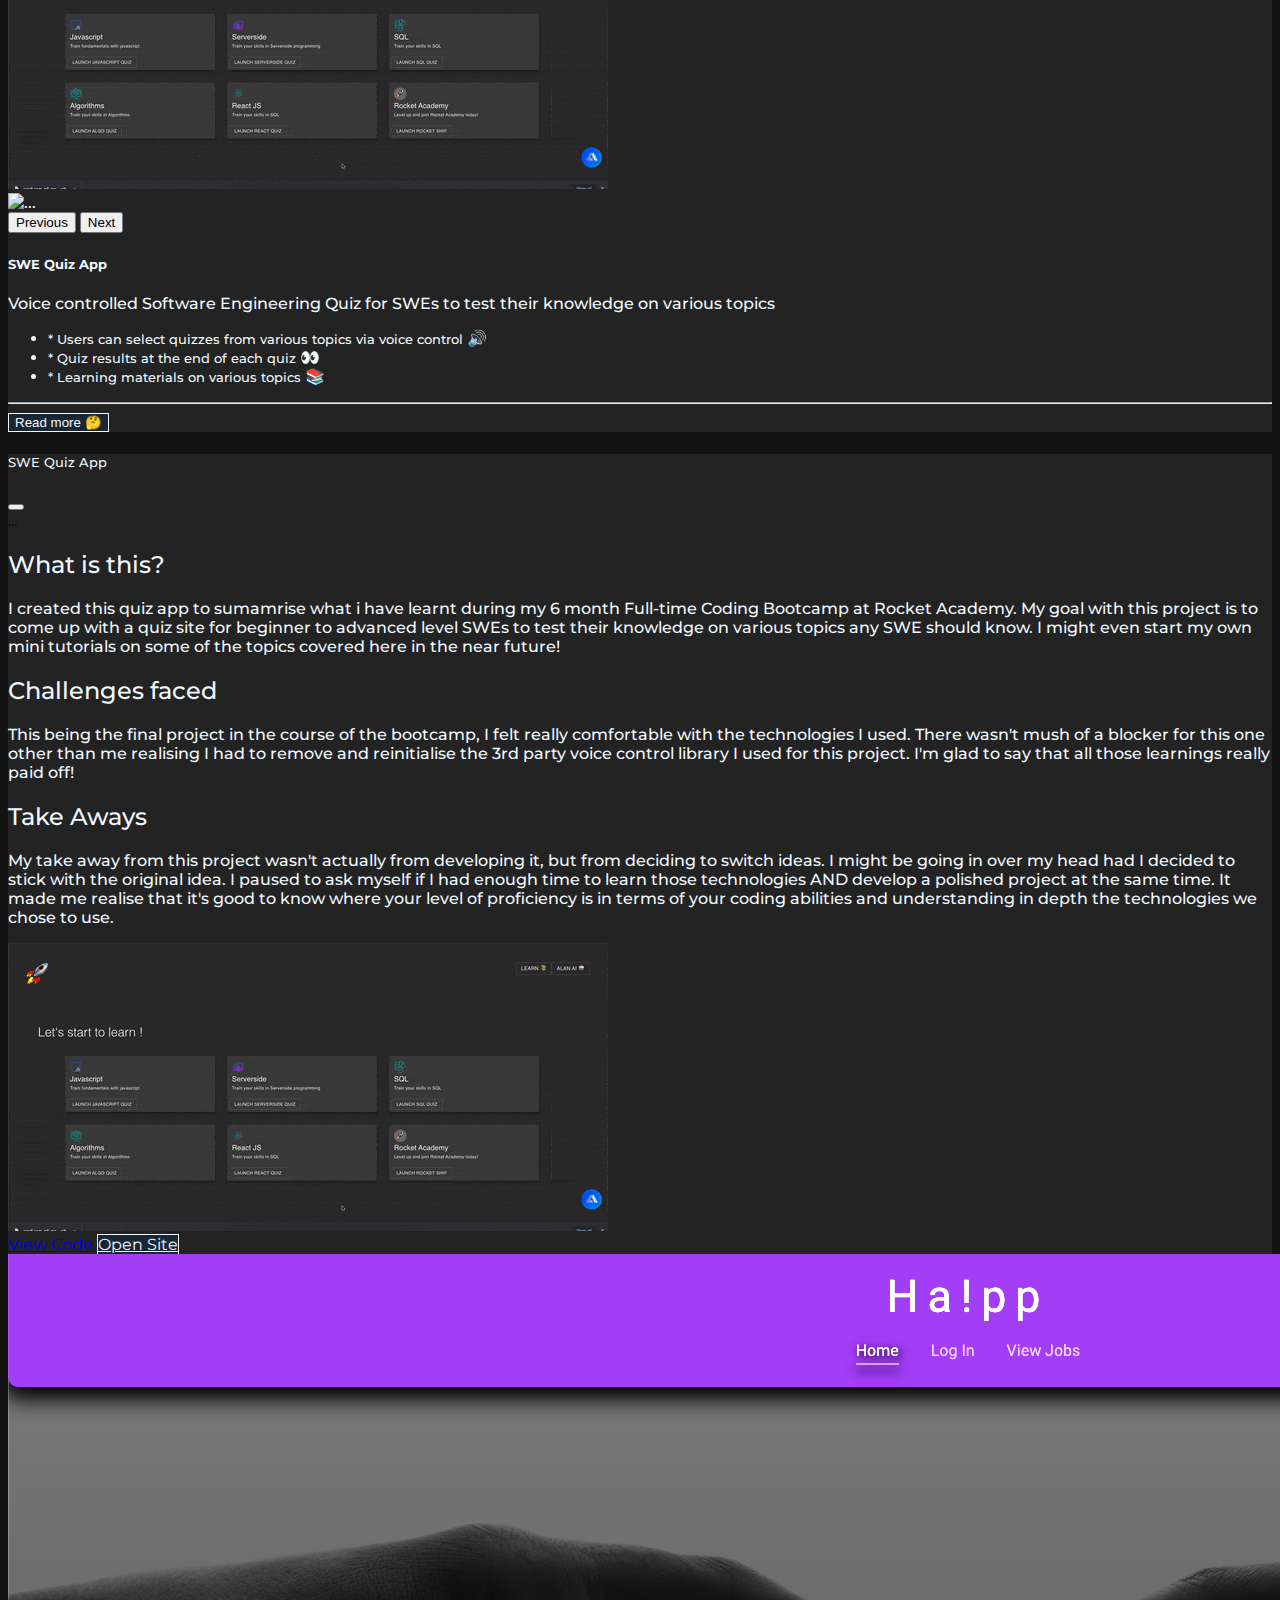
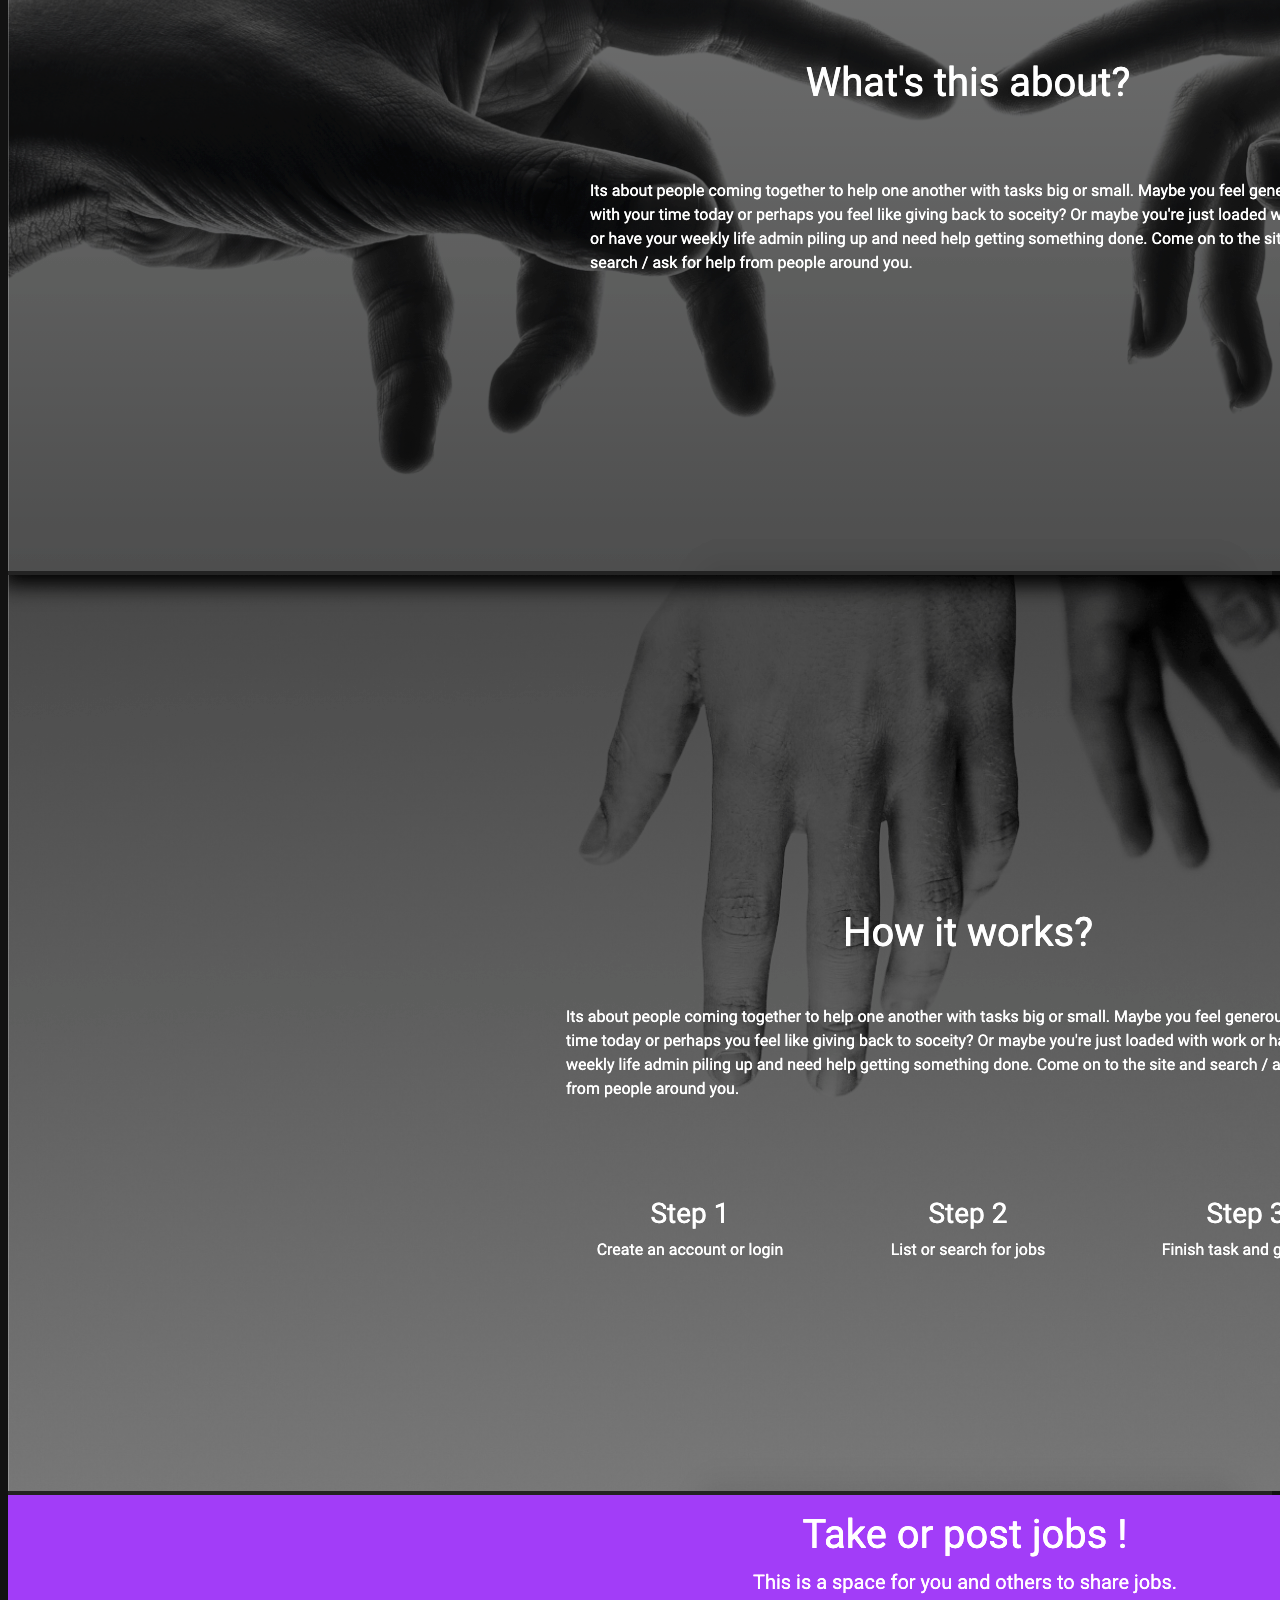
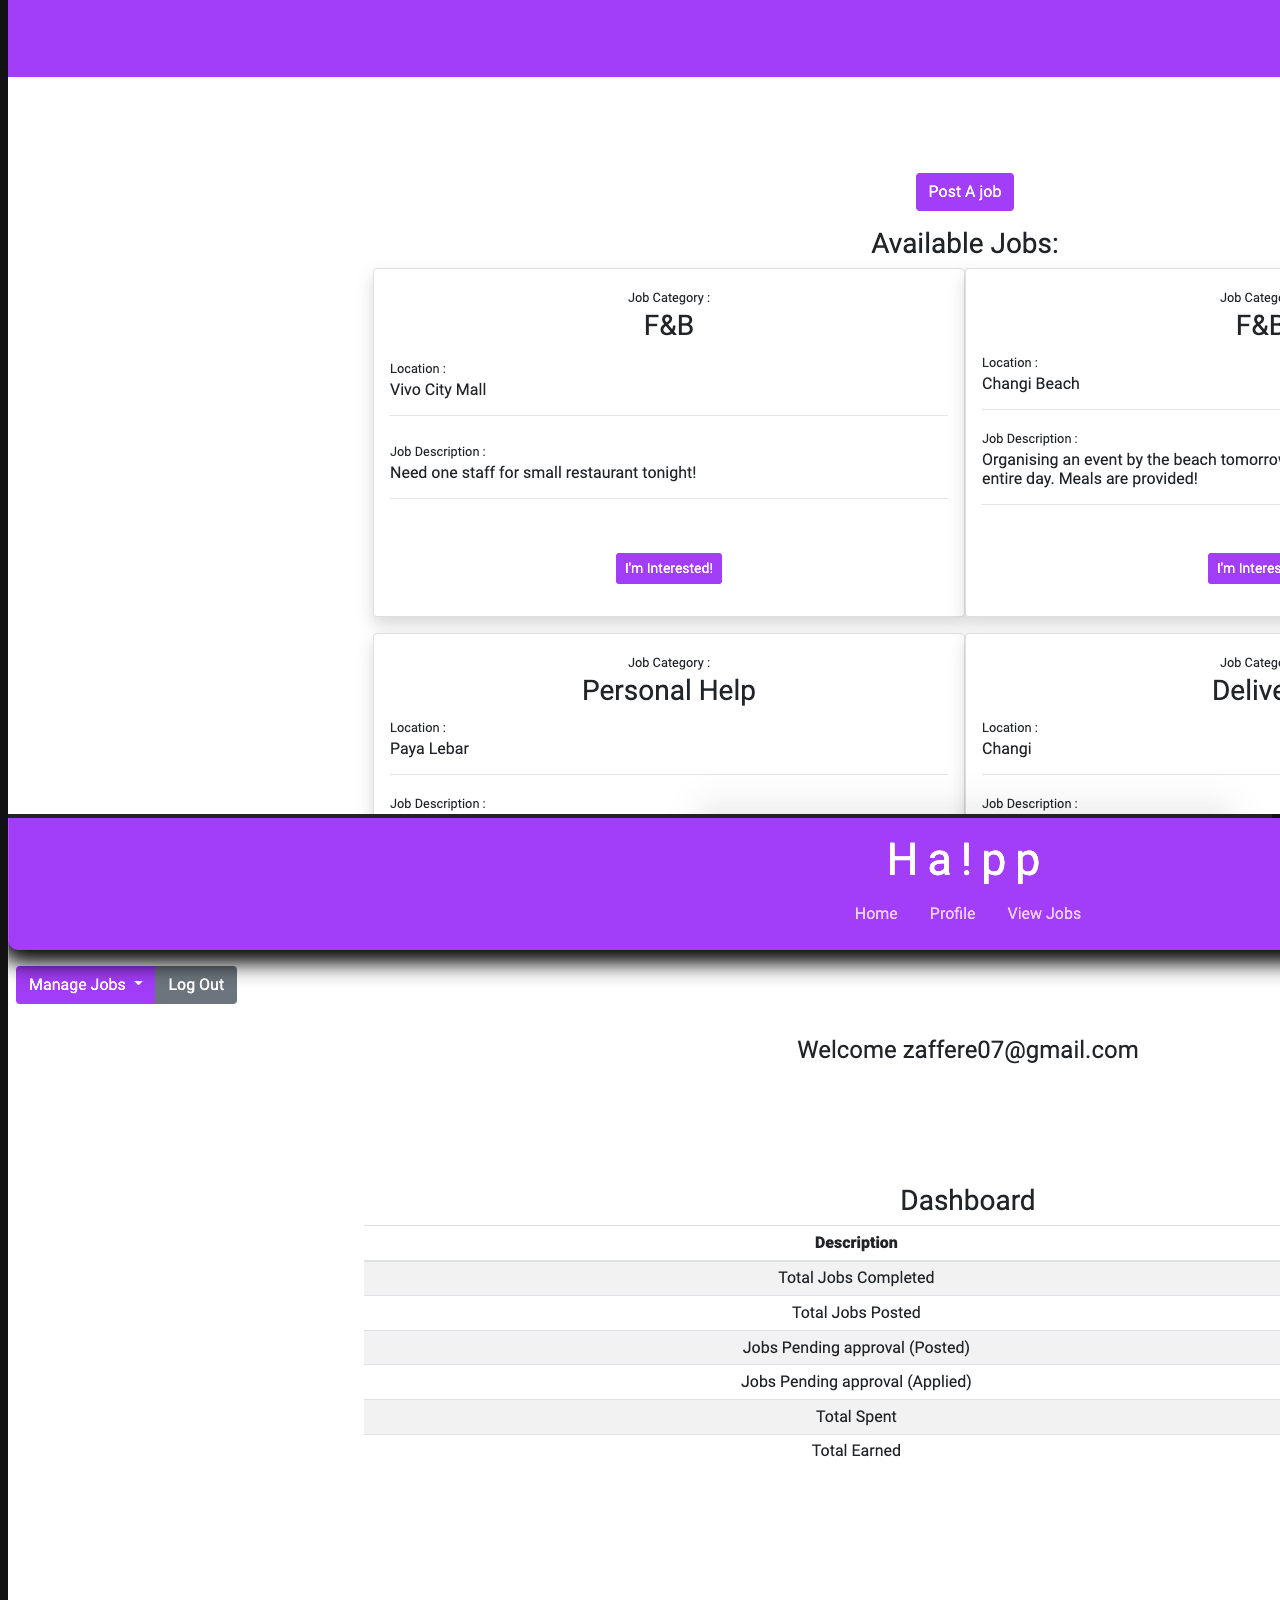
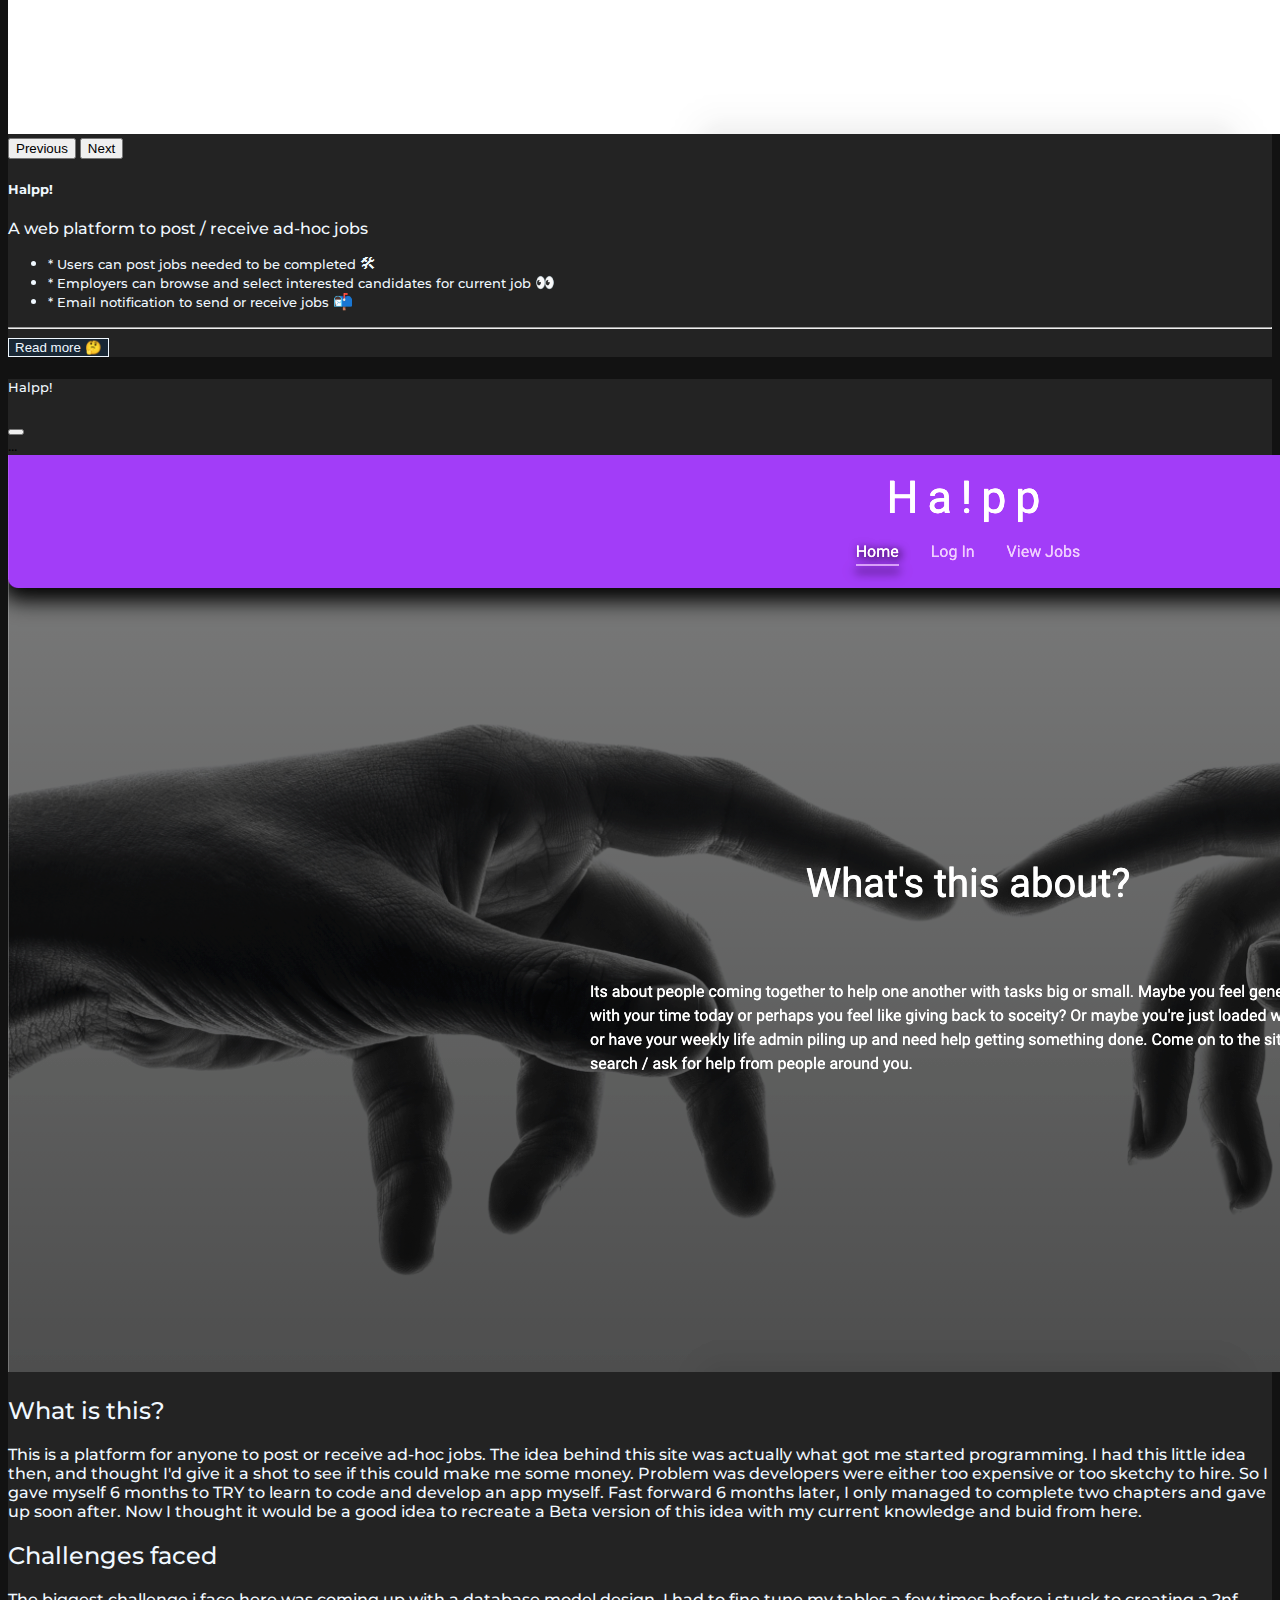
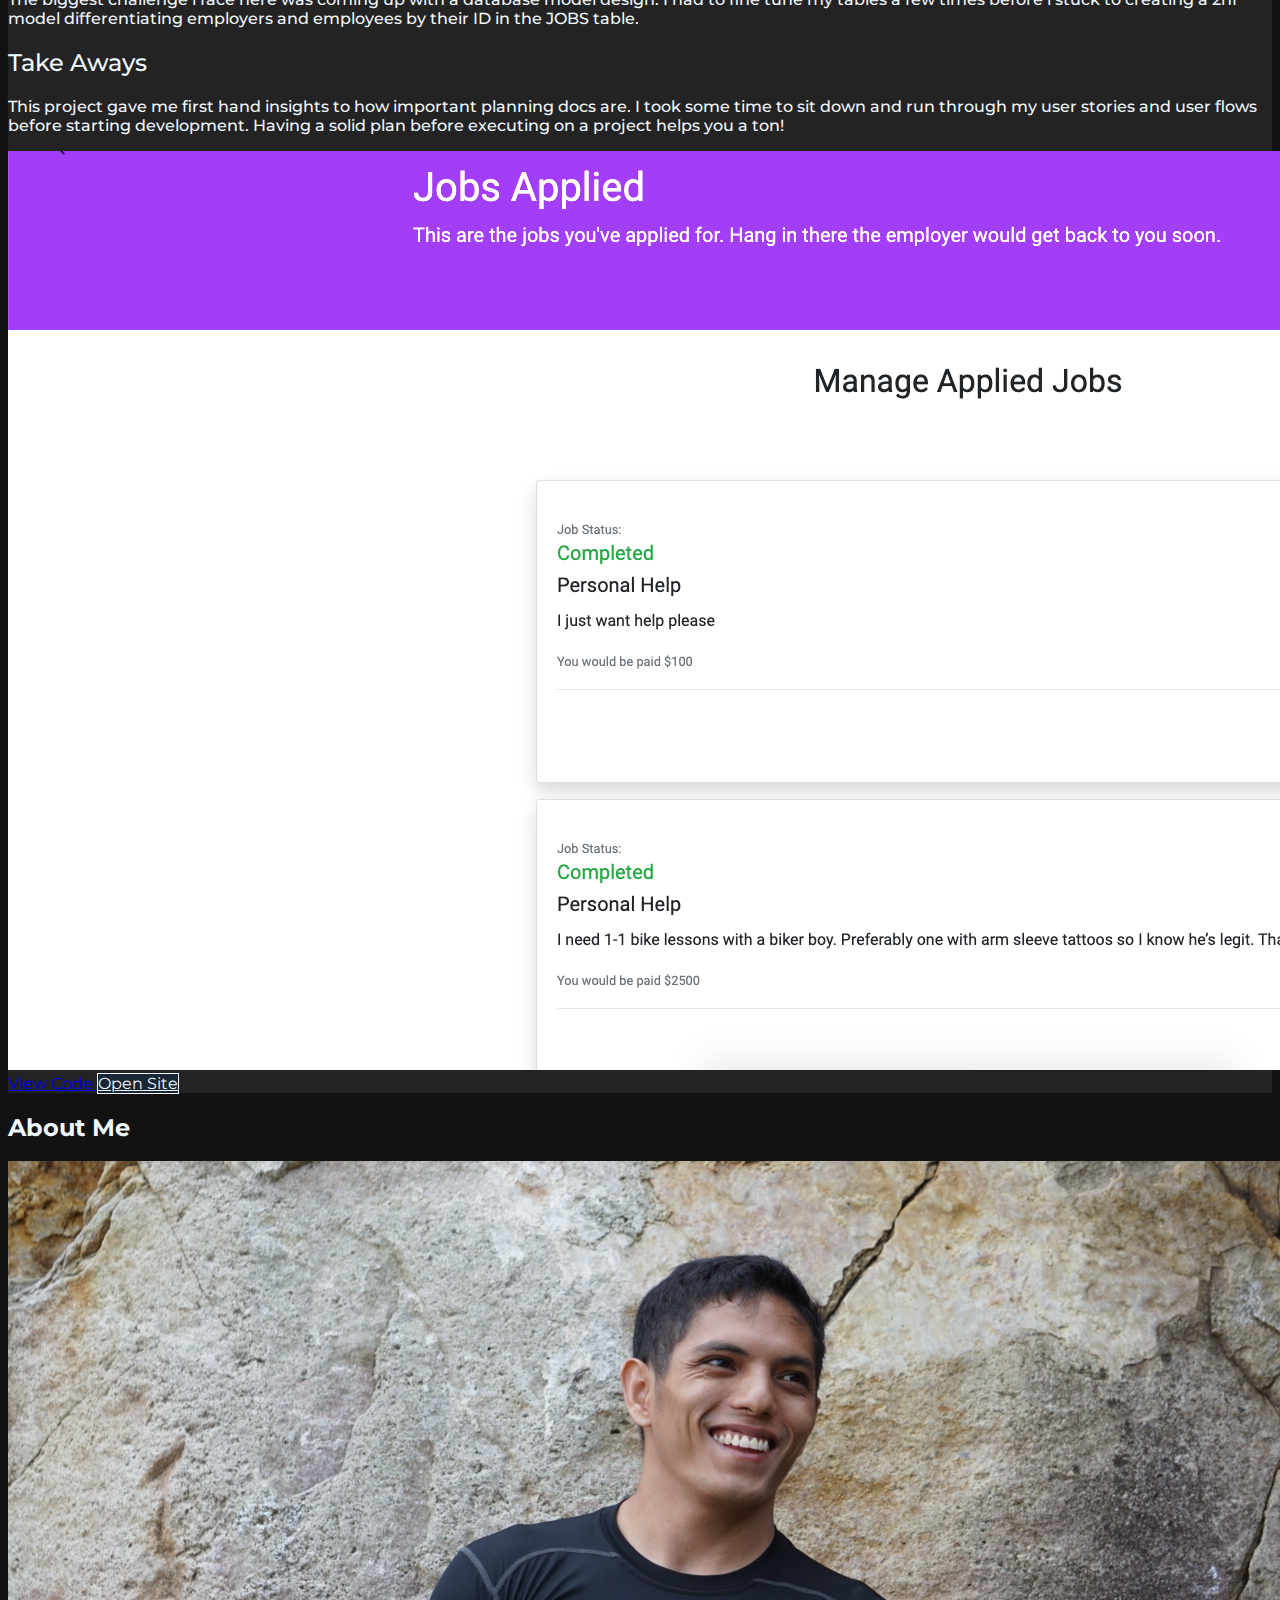
==== commit 806c3b92: "edited cv link file" ====
--- a/index.html
+++ b/index.html
@@ -618,7 +618,7 @@
     <!-- <h2 class="light-text text-center">Contact me 🤙</h2> -->
     <p class="light-text">📞 Phone: +65 93881849</p>
     <p class="light-text">📨 Email: zaffere07@gmail.com</p>
-    <p class="light-text">📜 Resume: <a class="light-text" type="button" href="./assets/2021-cv-zaffere.pdf" download="cv-zaffere.pdf">Download here!</a></p>
+    <p class="light-text">📜 Resume: <a class="light-text" type="button" href="./assets/2021-cv-zaffere.pdf" download="october-2022-cv.pdf">Download here!</a></p>
   </div>
             </div>
             <div class="col-sm-2"></div>
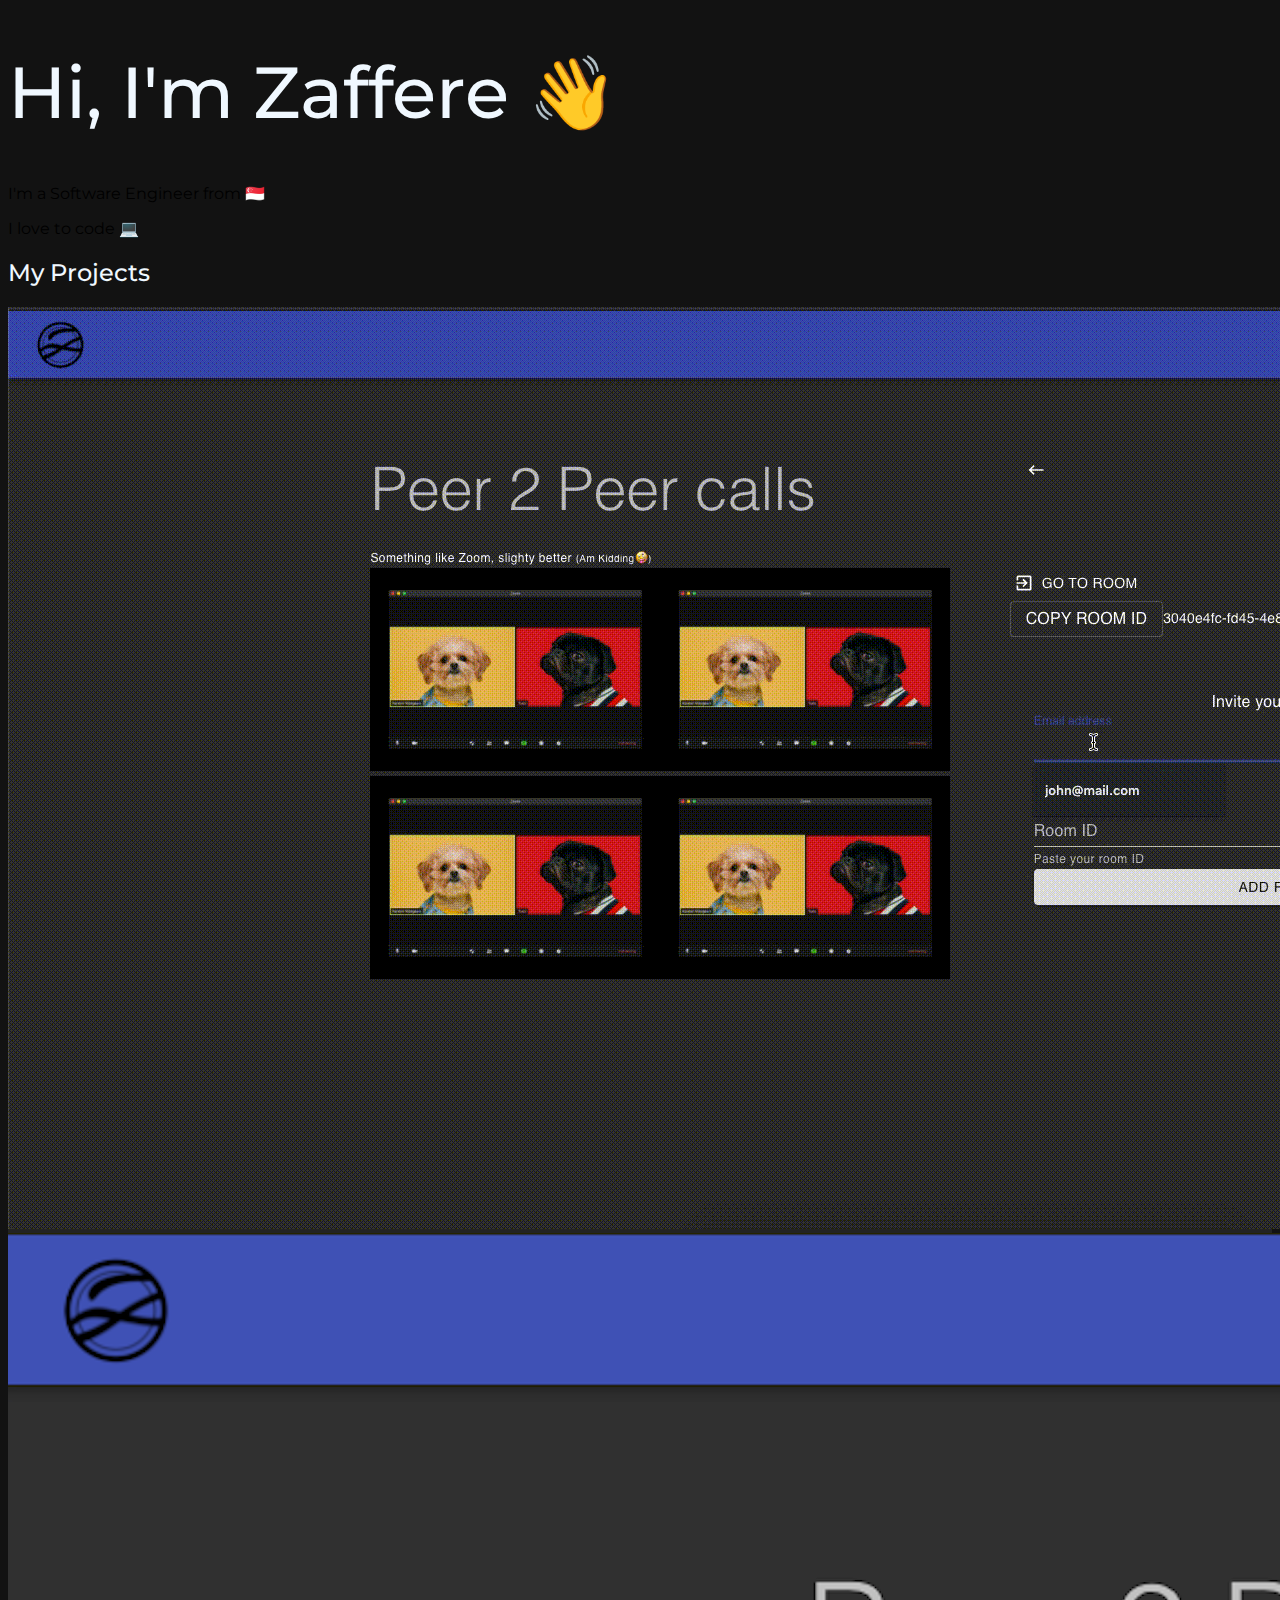
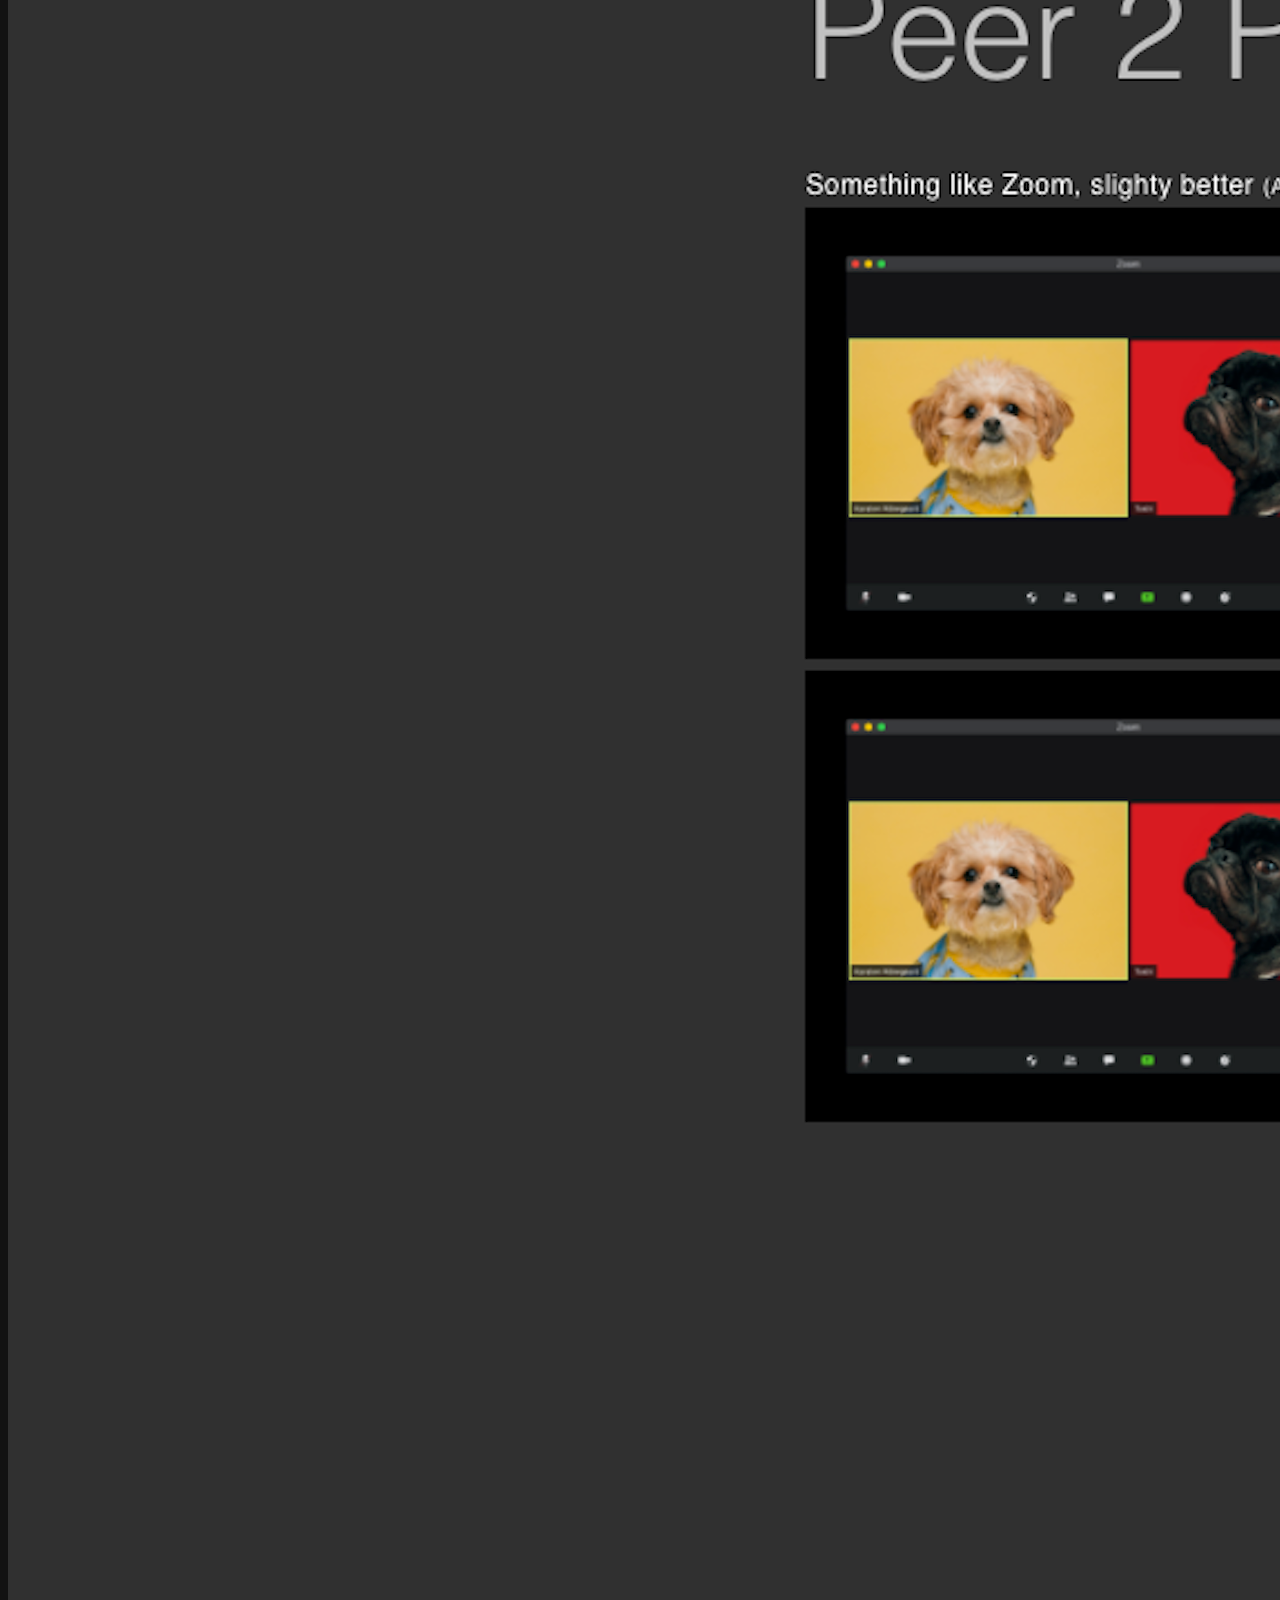
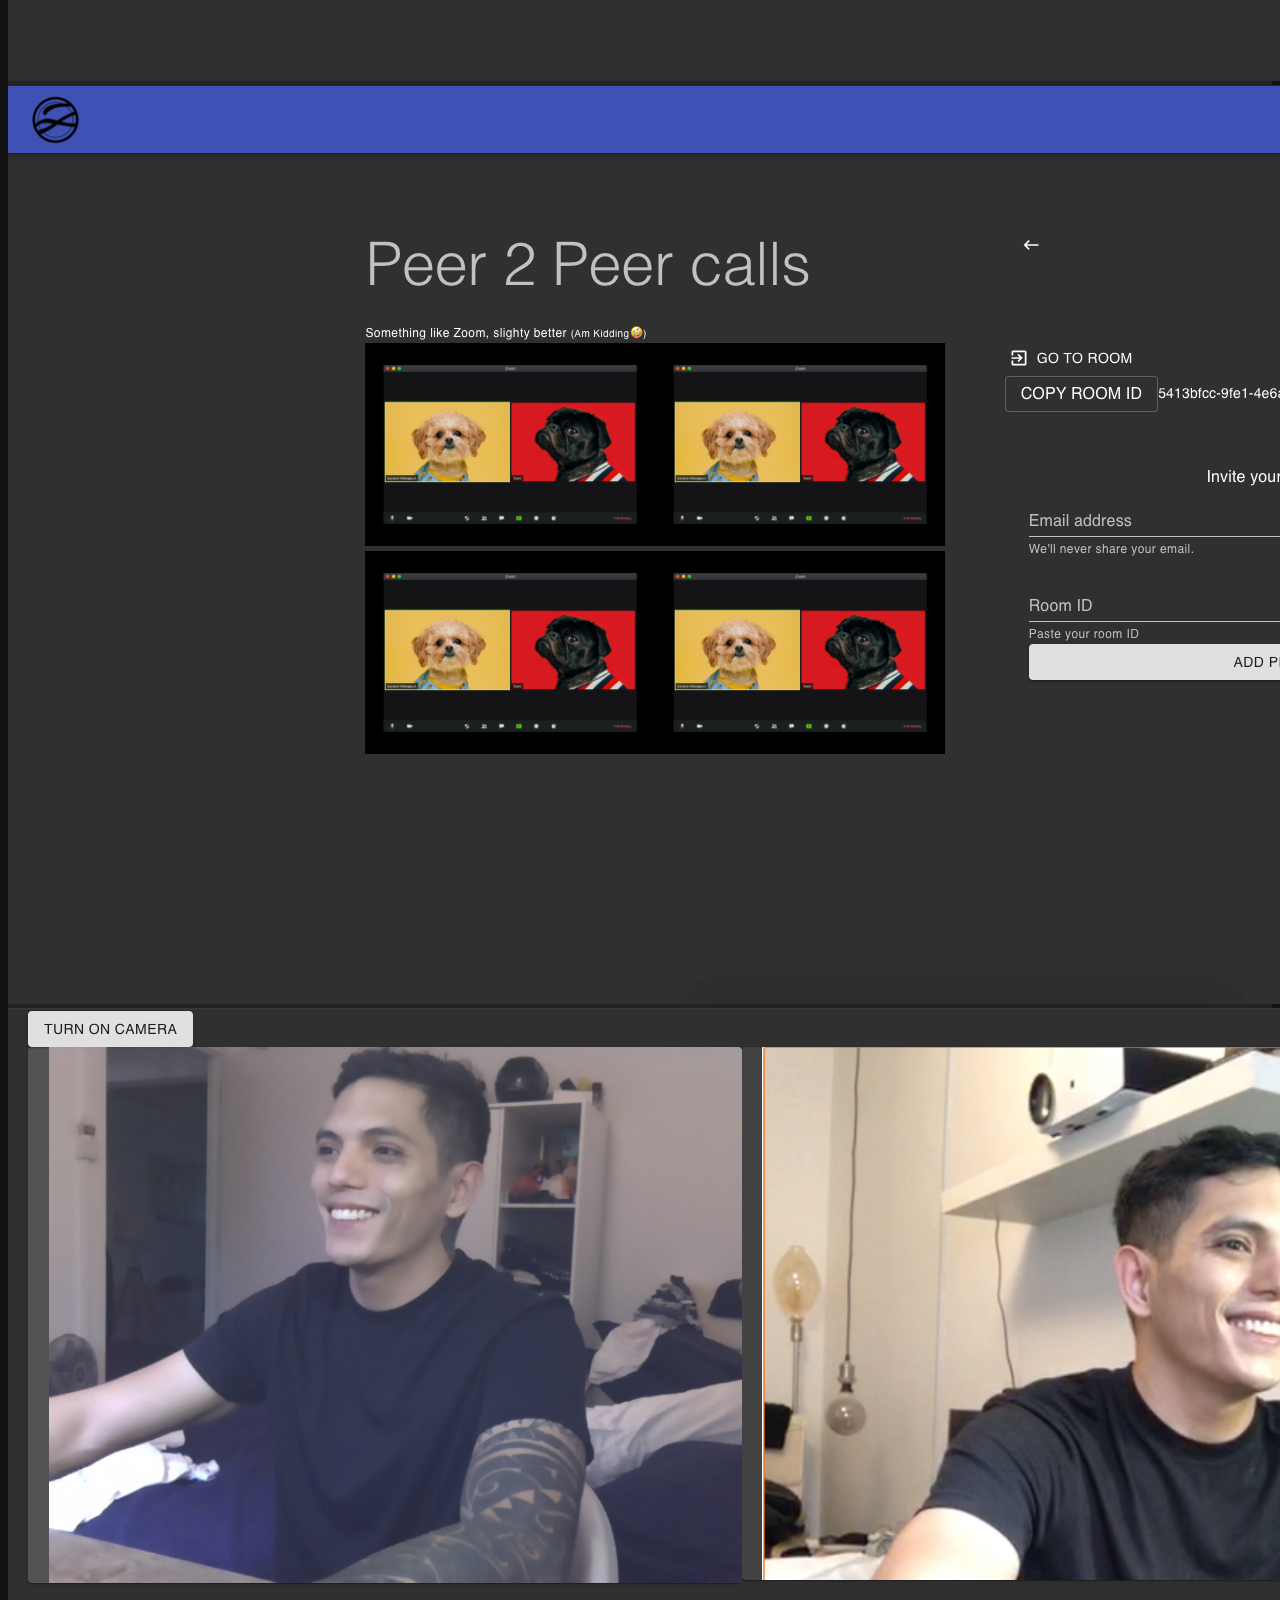
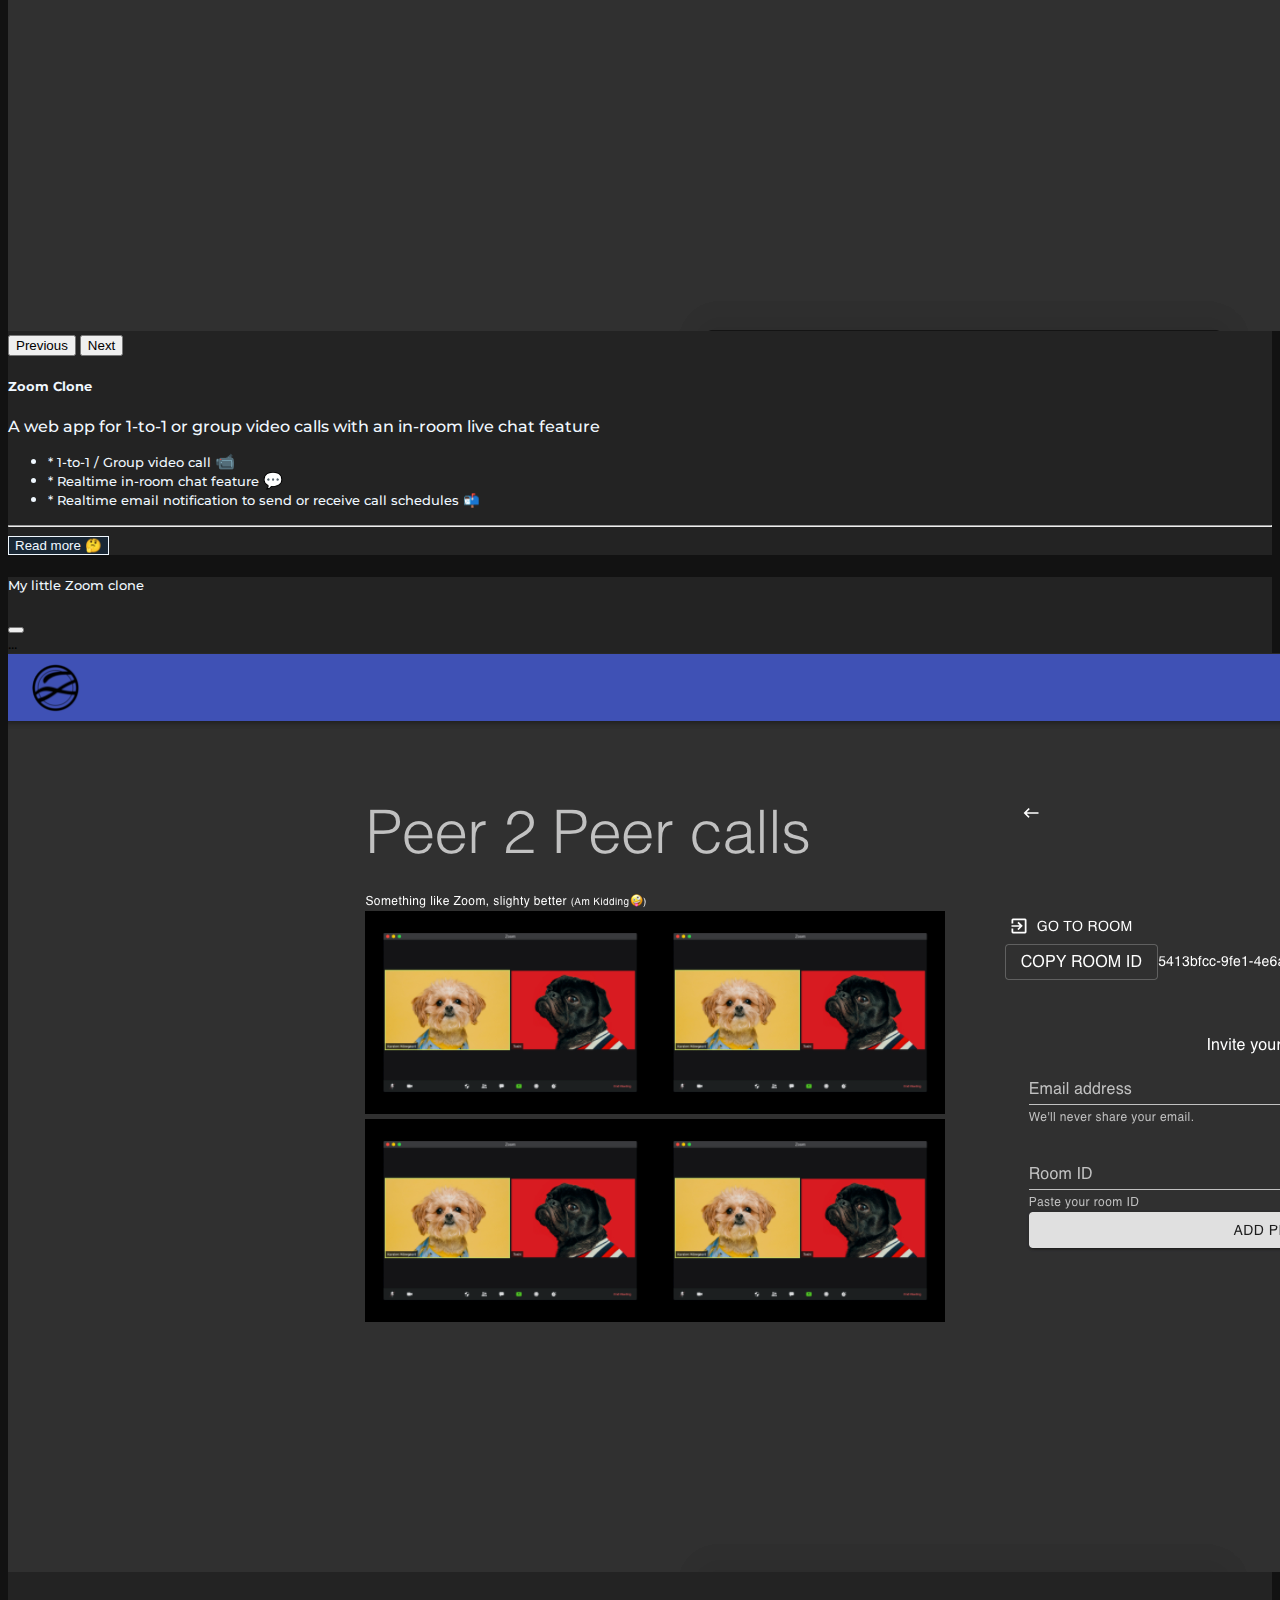
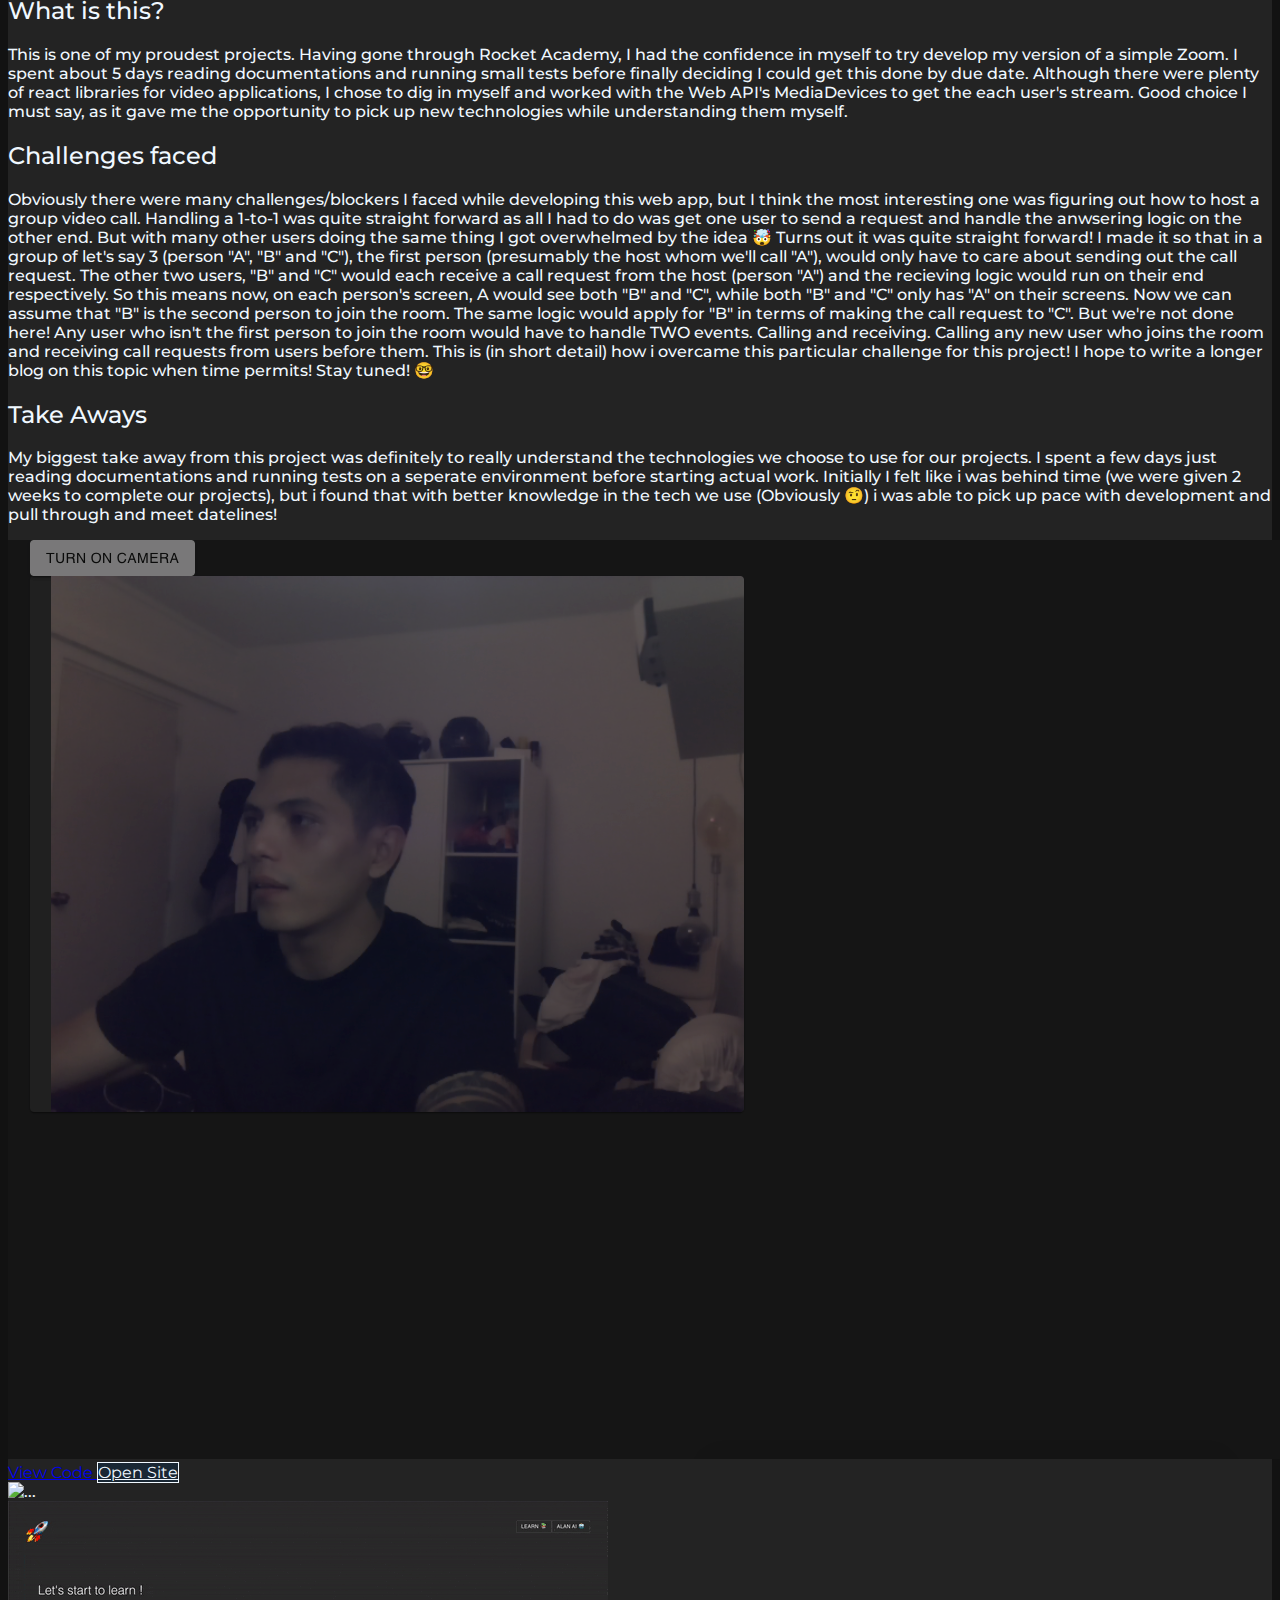
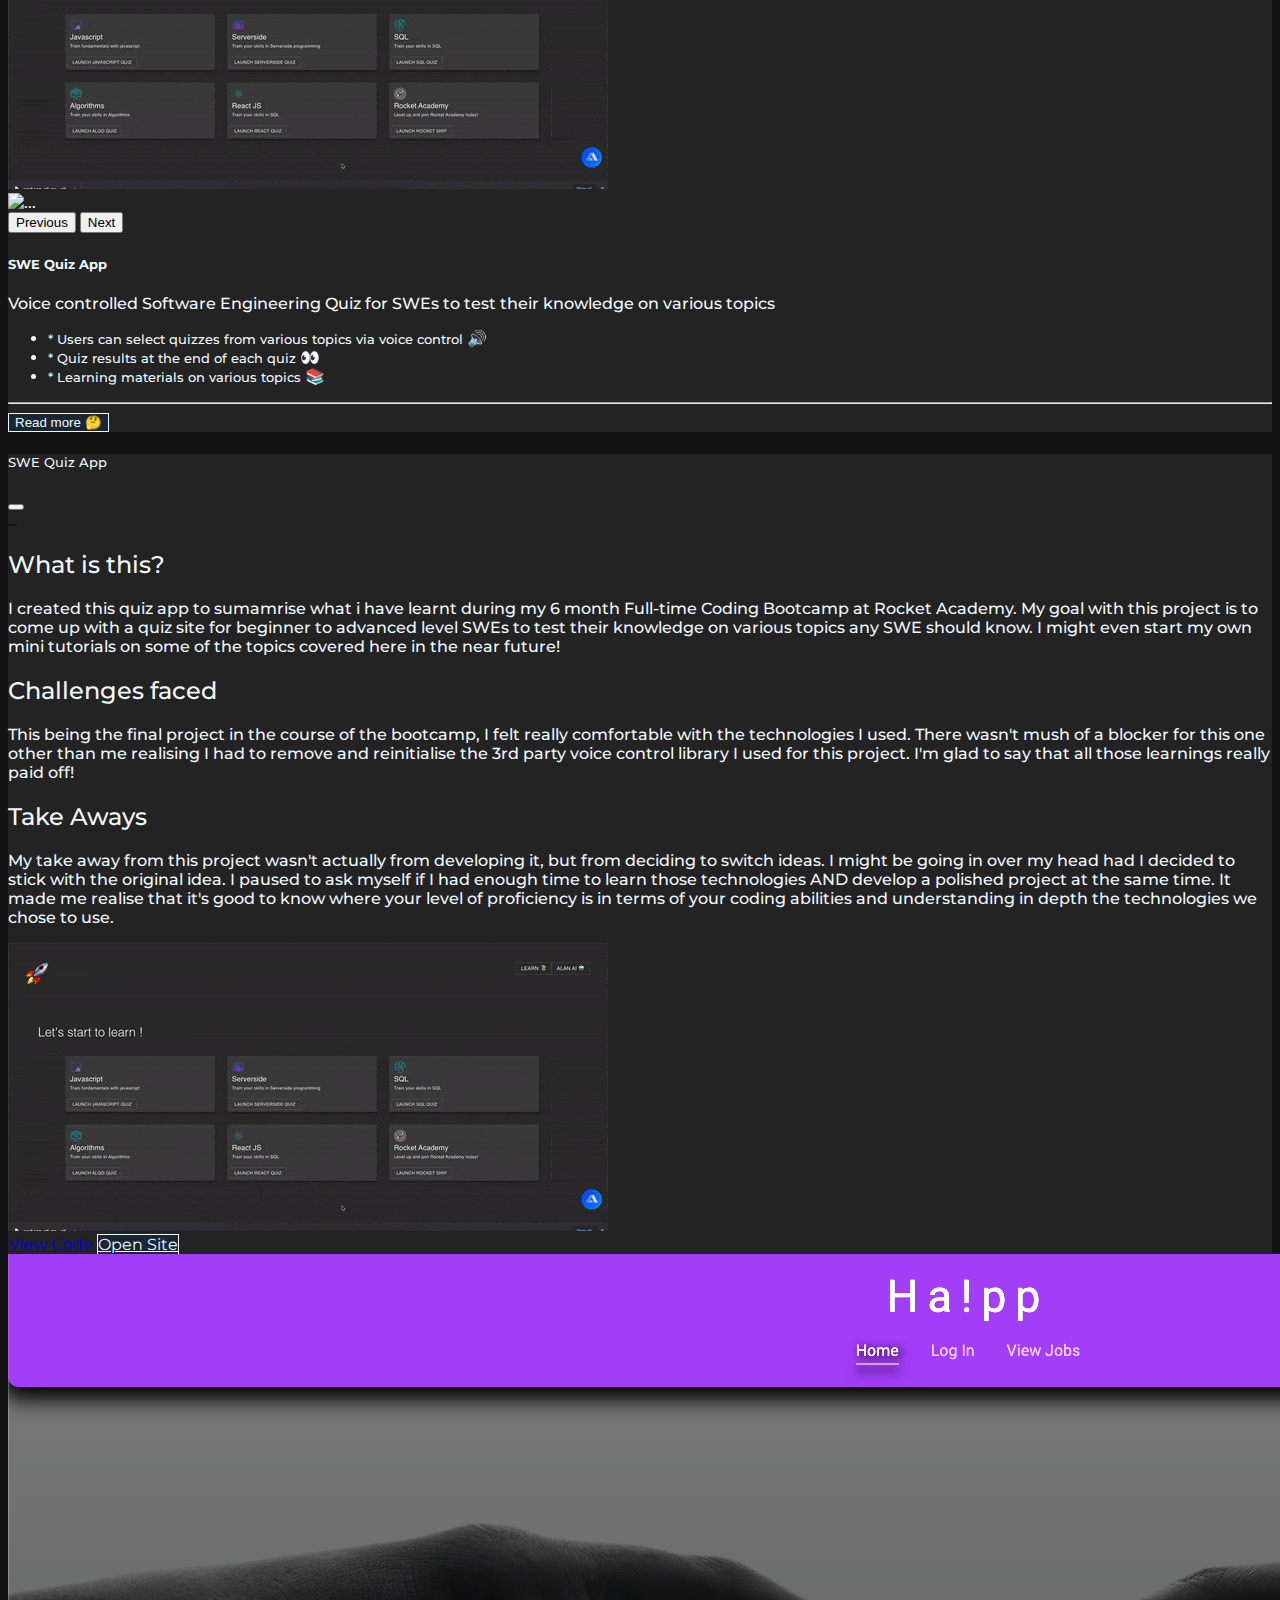
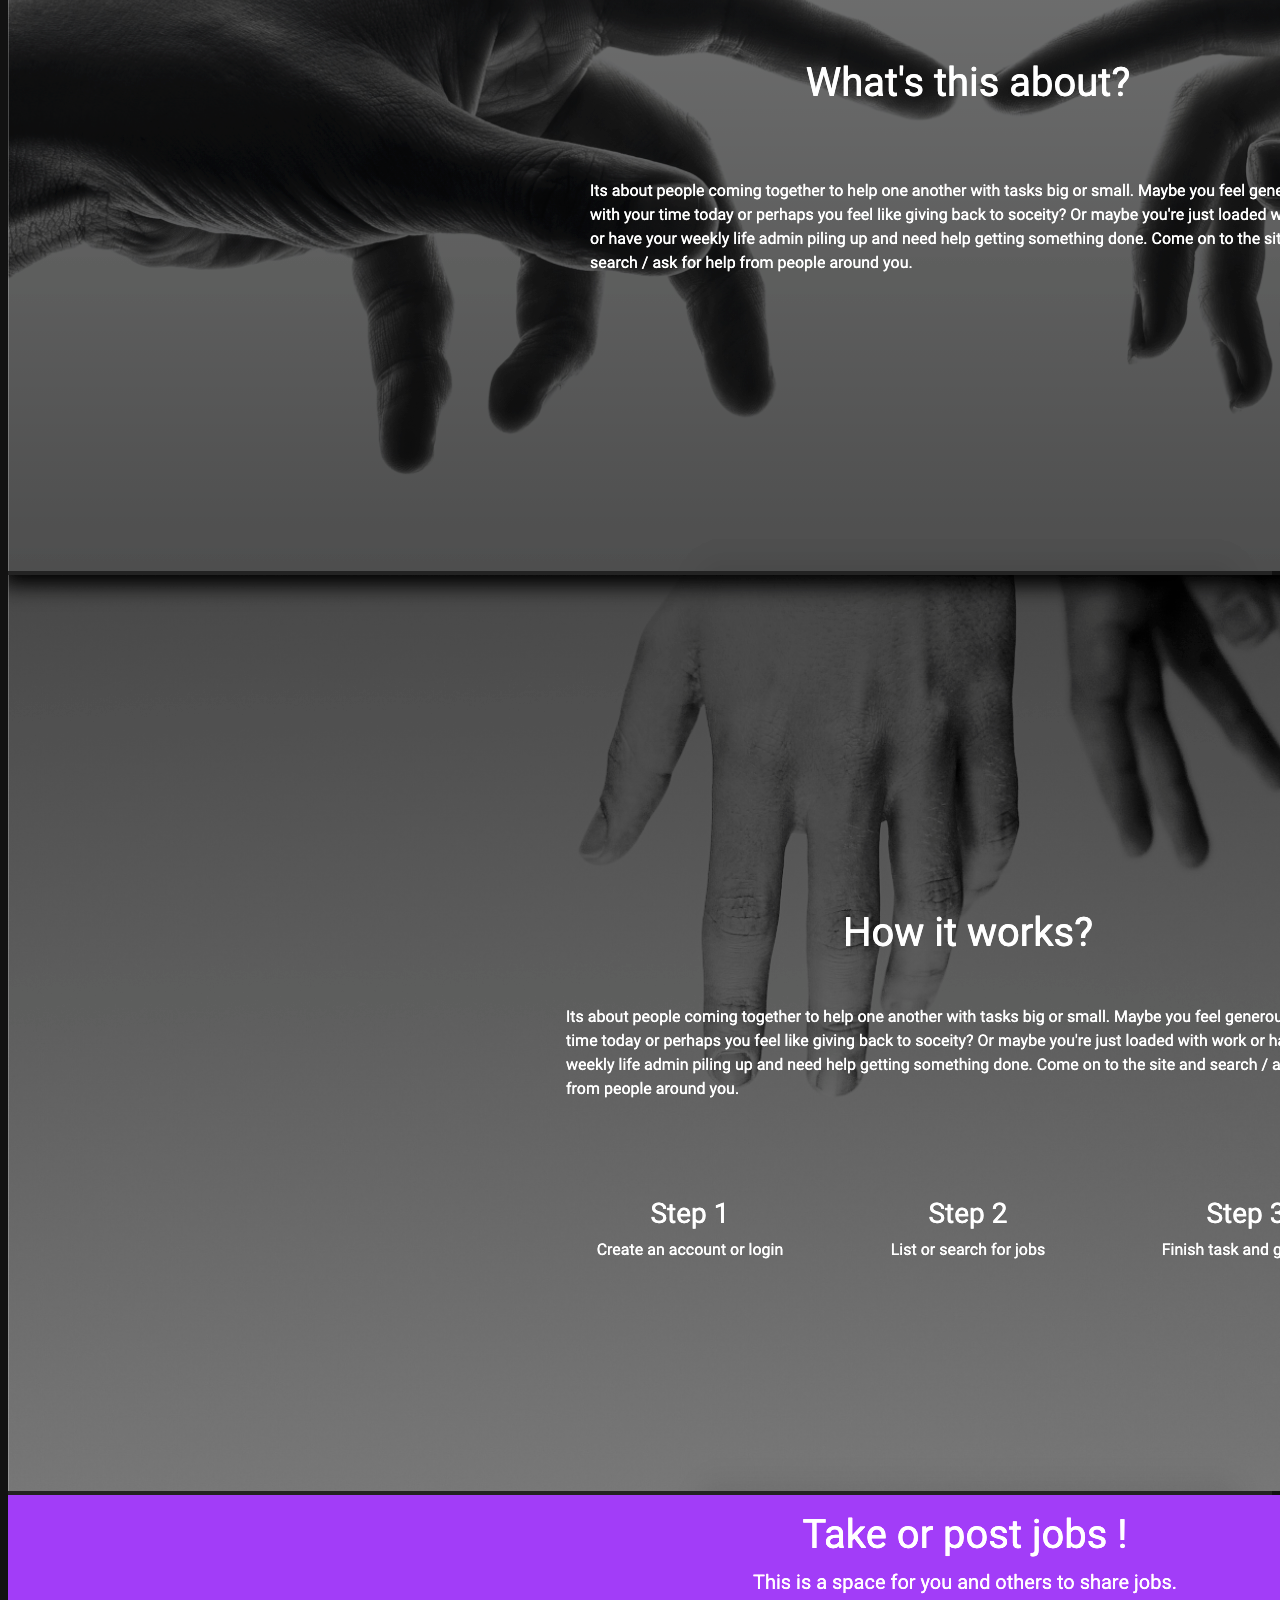
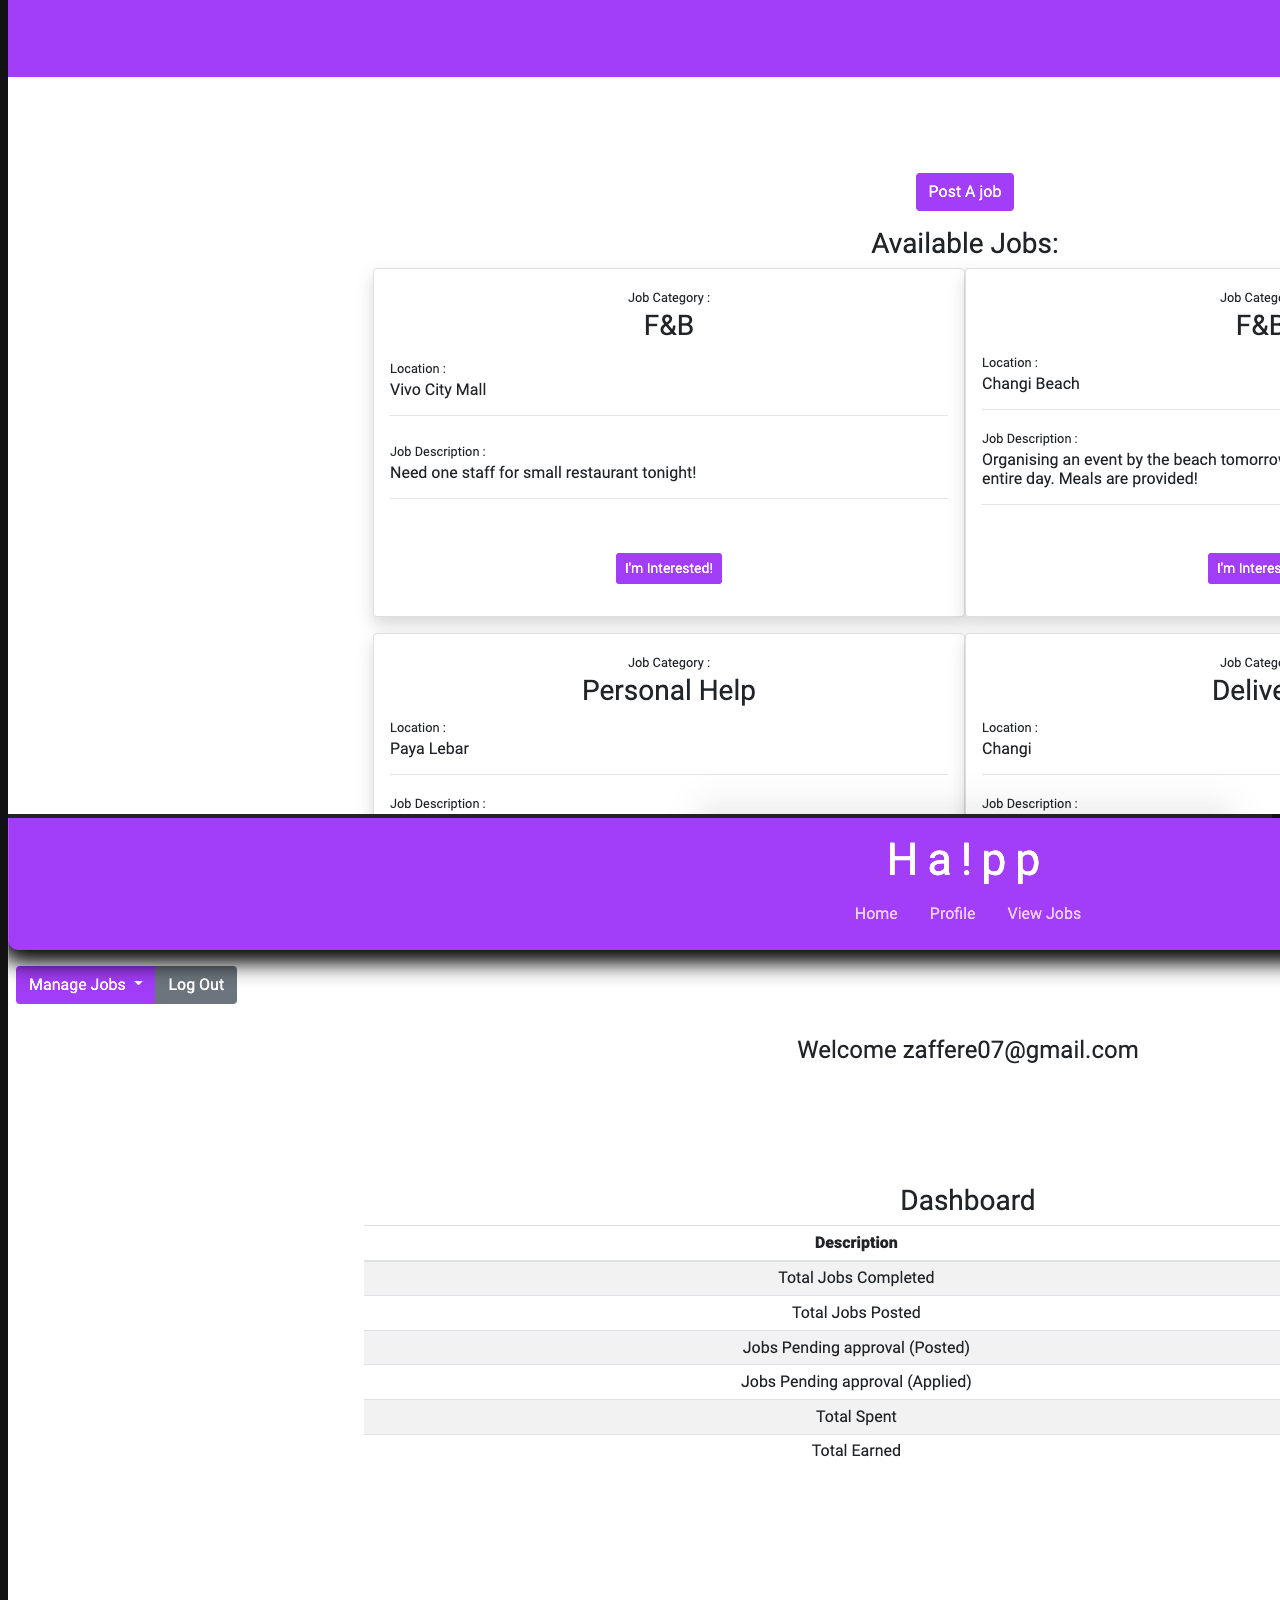
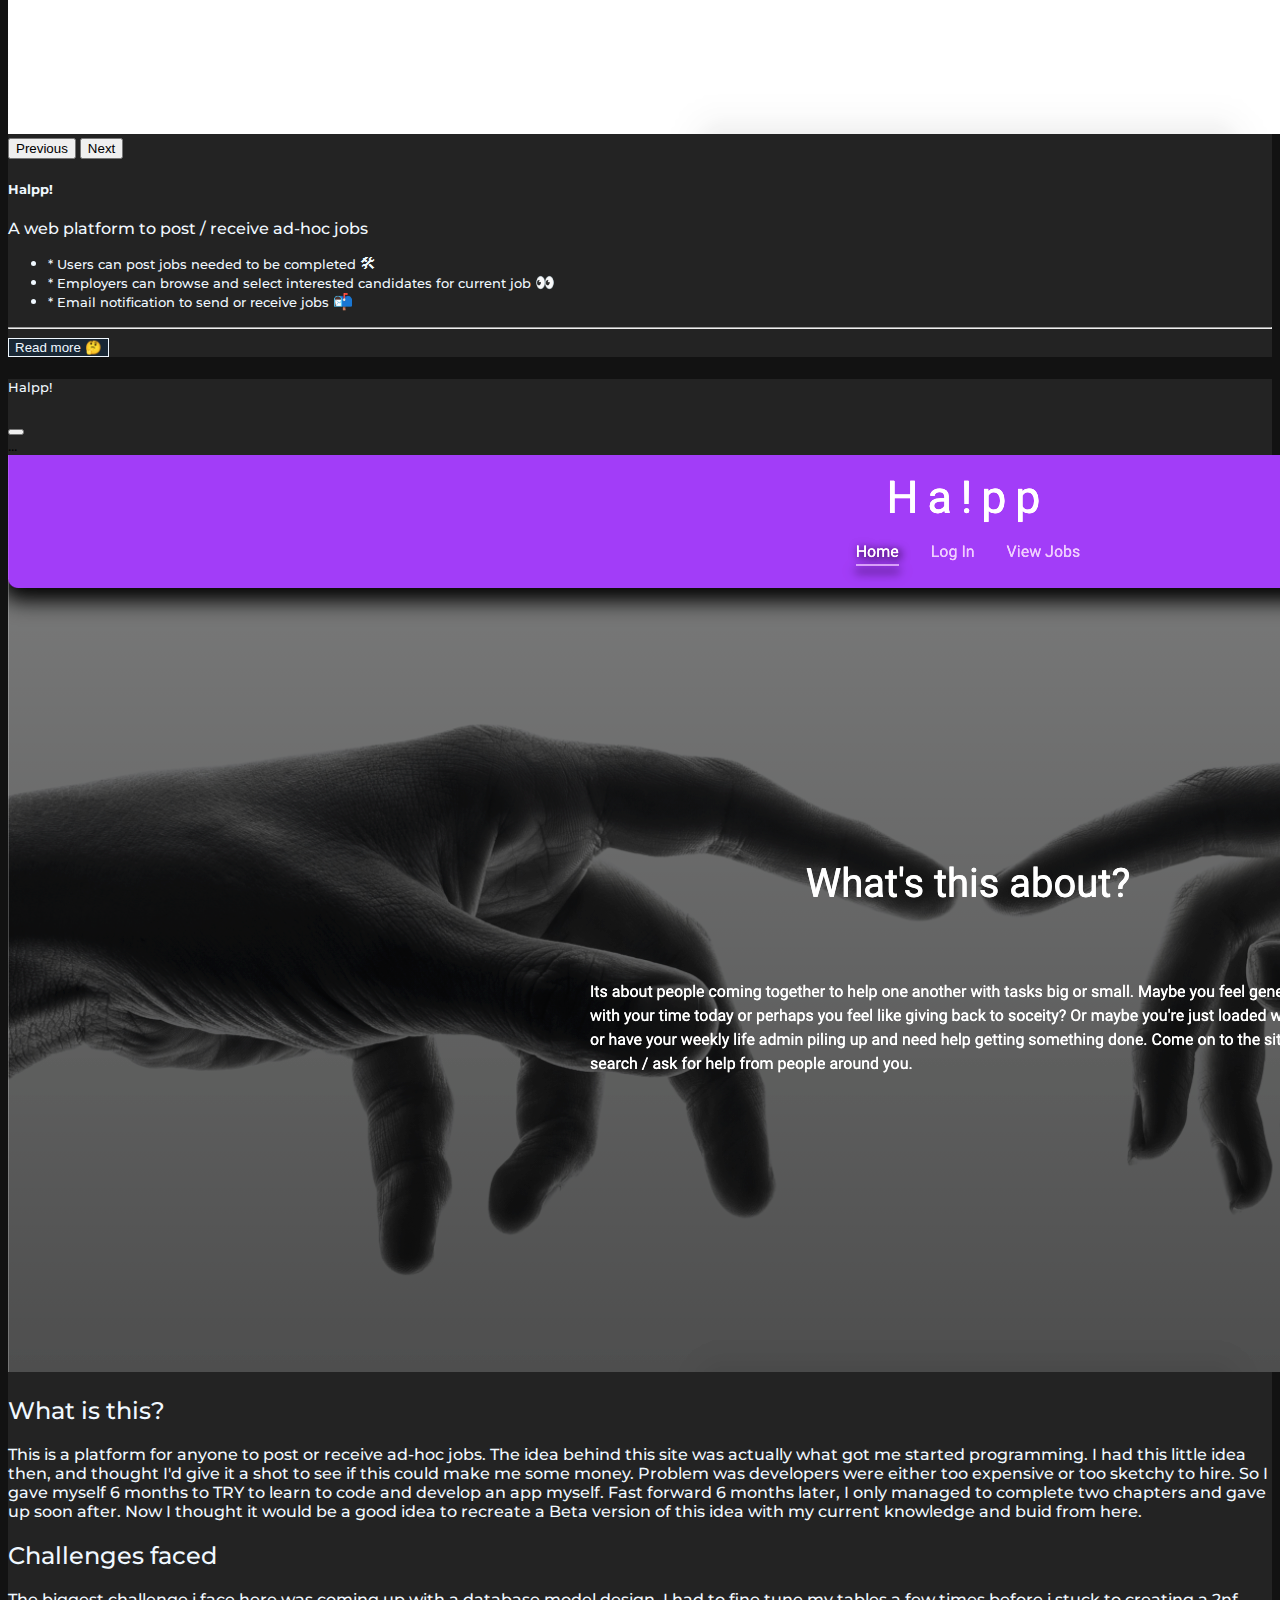
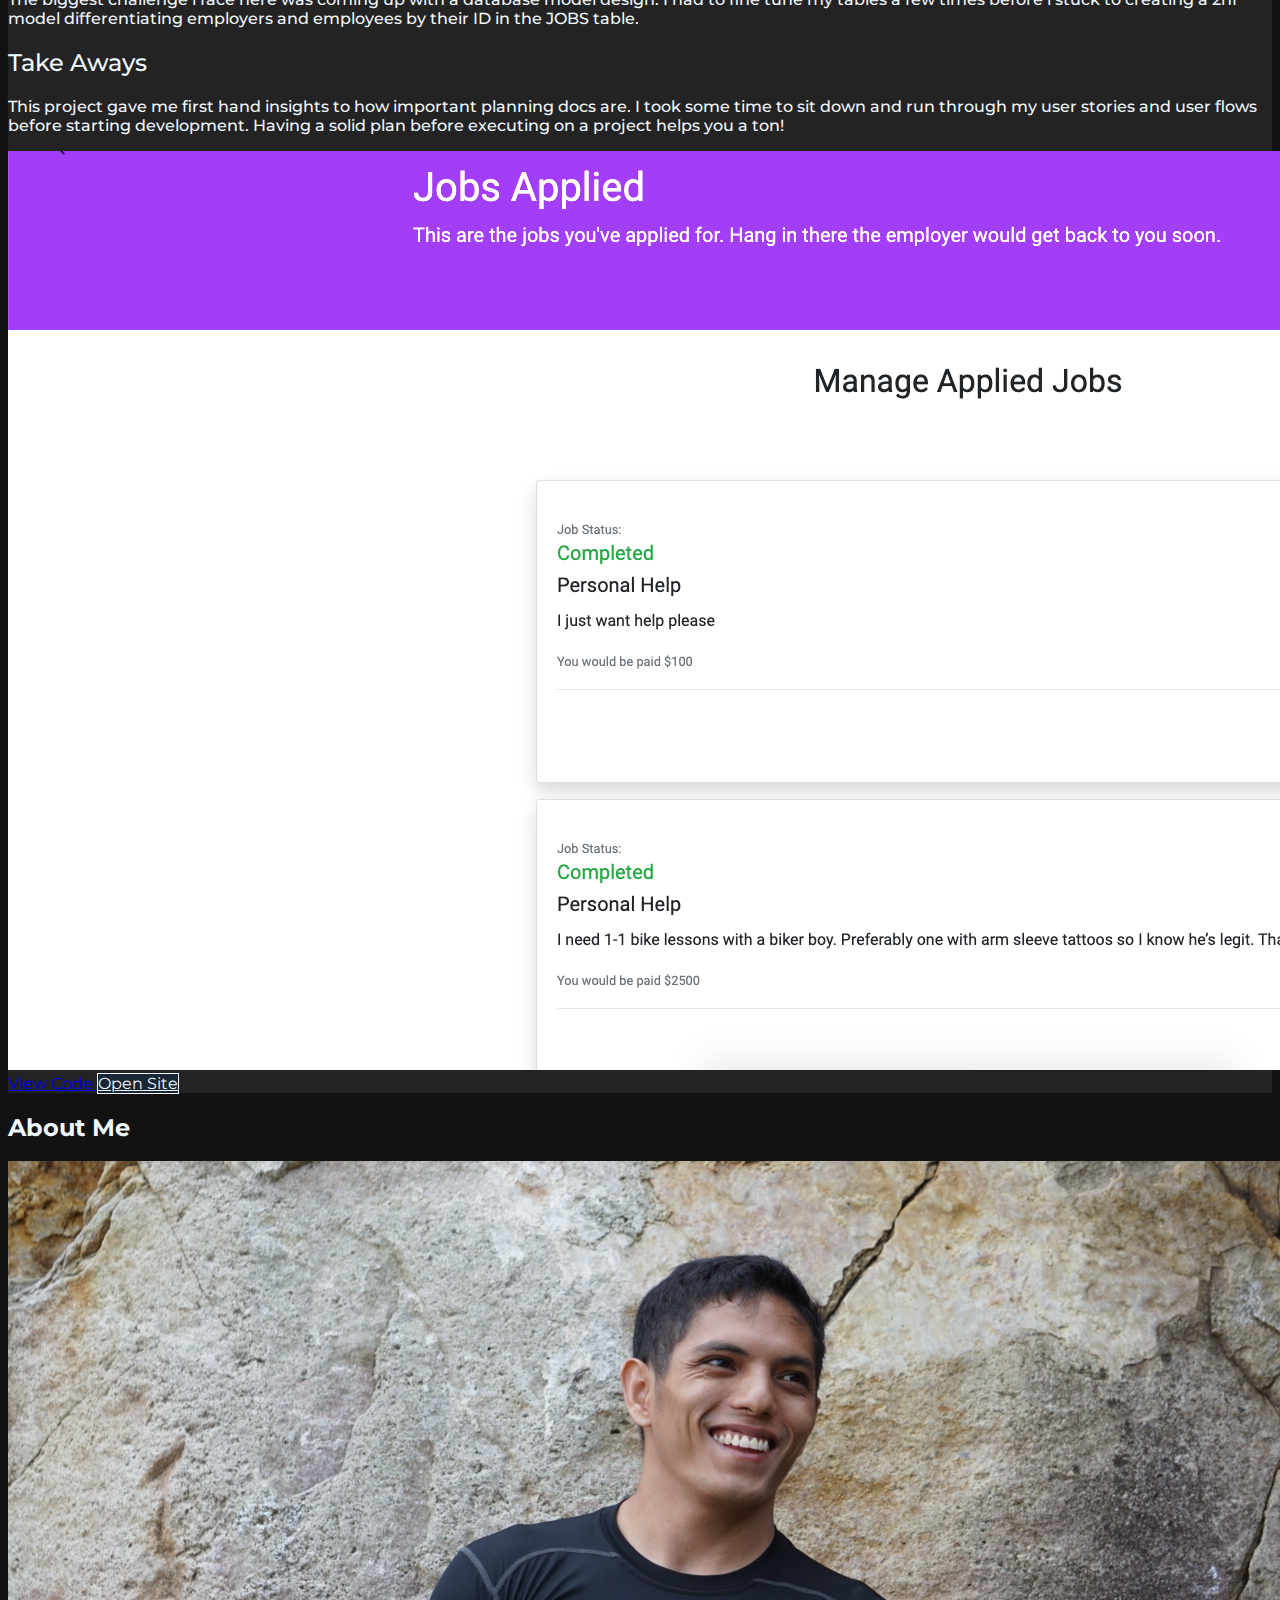
==== commit d8b63d1a: "updated resume" ====
--- a/index.html
+++ b/index.html
@@ -618,7 +618,7 @@
     <!-- <h2 class="light-text text-center">Contact me 🤙</h2> -->
     <p class="light-text">📞 Phone: +65 93881849</p>
     <p class="light-text">📨 Email: zaffere07@gmail.com</p>
-    <p class="light-text">📜 Resume: <a class="light-text" type="button" href="./assets/2021-cv-zaffere.pdf" download="october-2022-cv.pdf">Download here!</a></p>
+    <p class="light-text">📜 Resume: <a class="light-text" type="button" href="./assets/zaffere_2023.pdf" download="zaffere_2023">Download here!</a></p>
   </div>
             </div>
             <div class="col-sm-2"></div>
